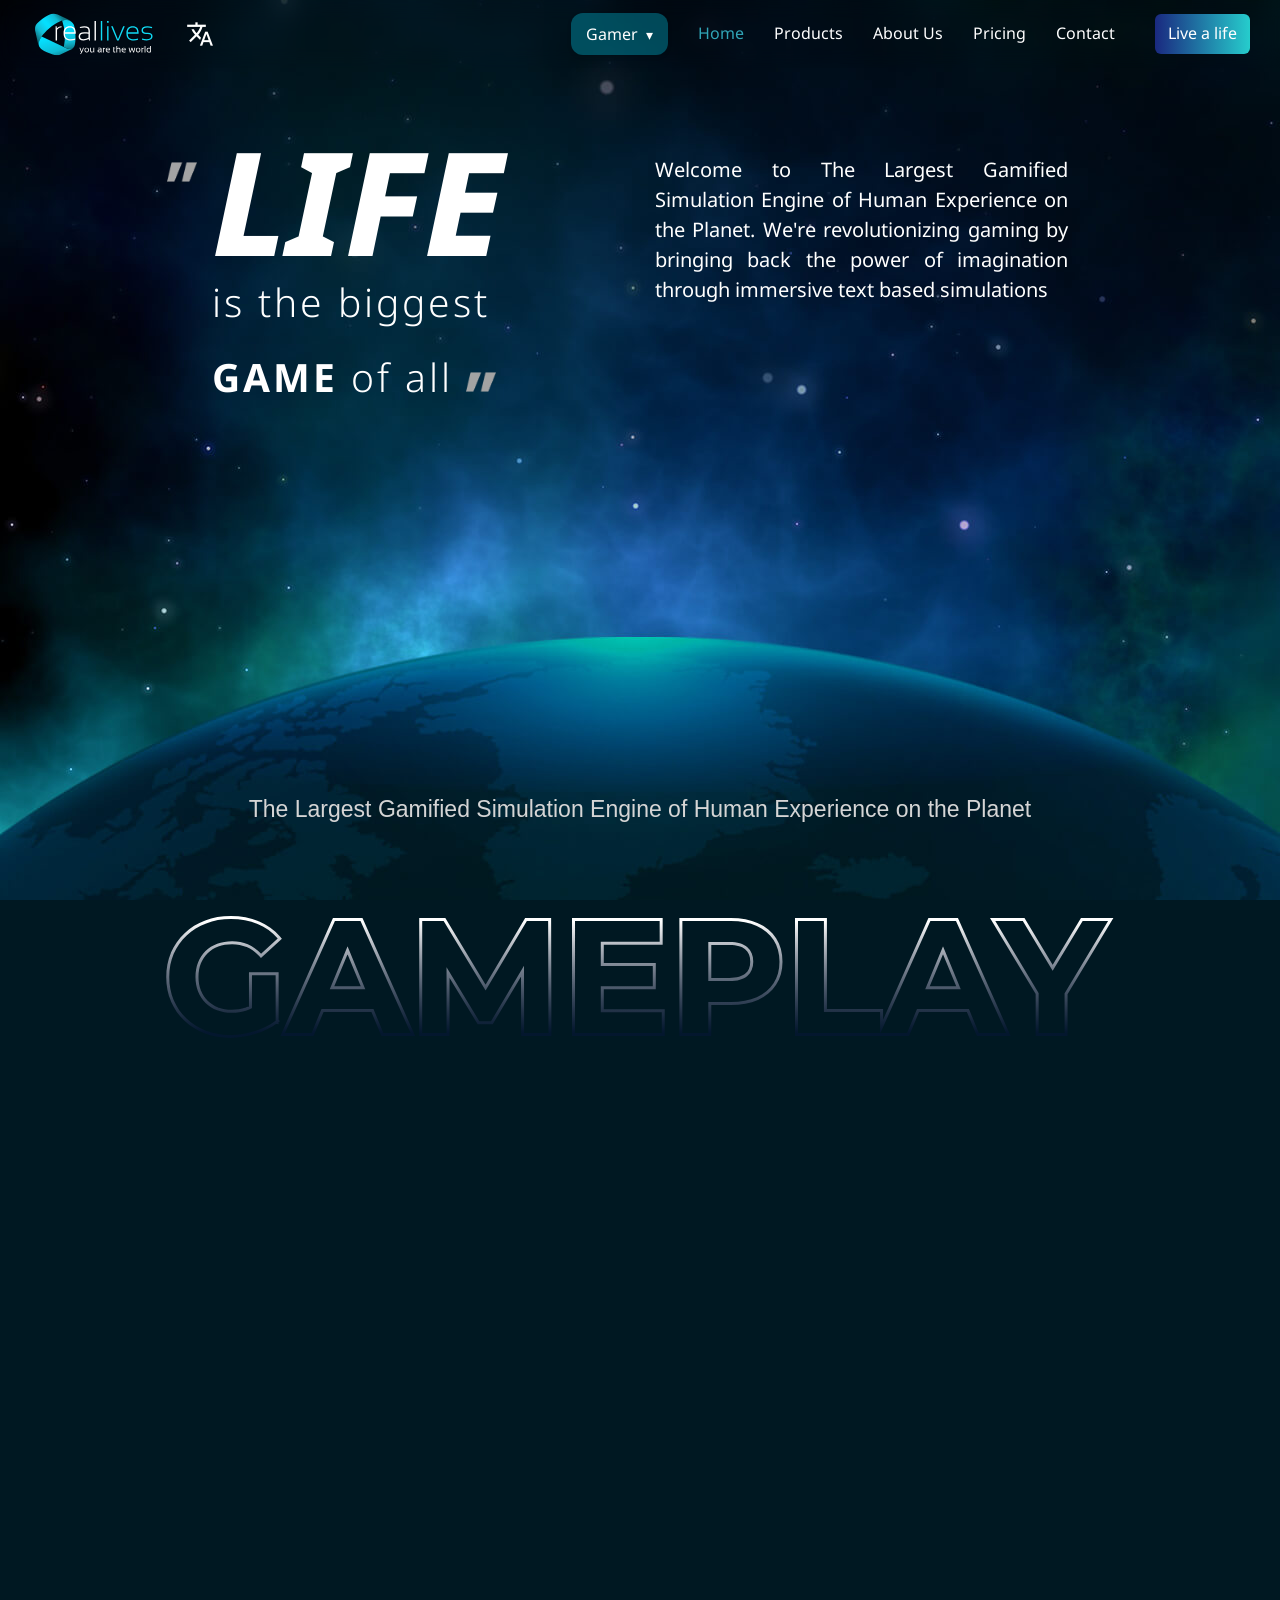
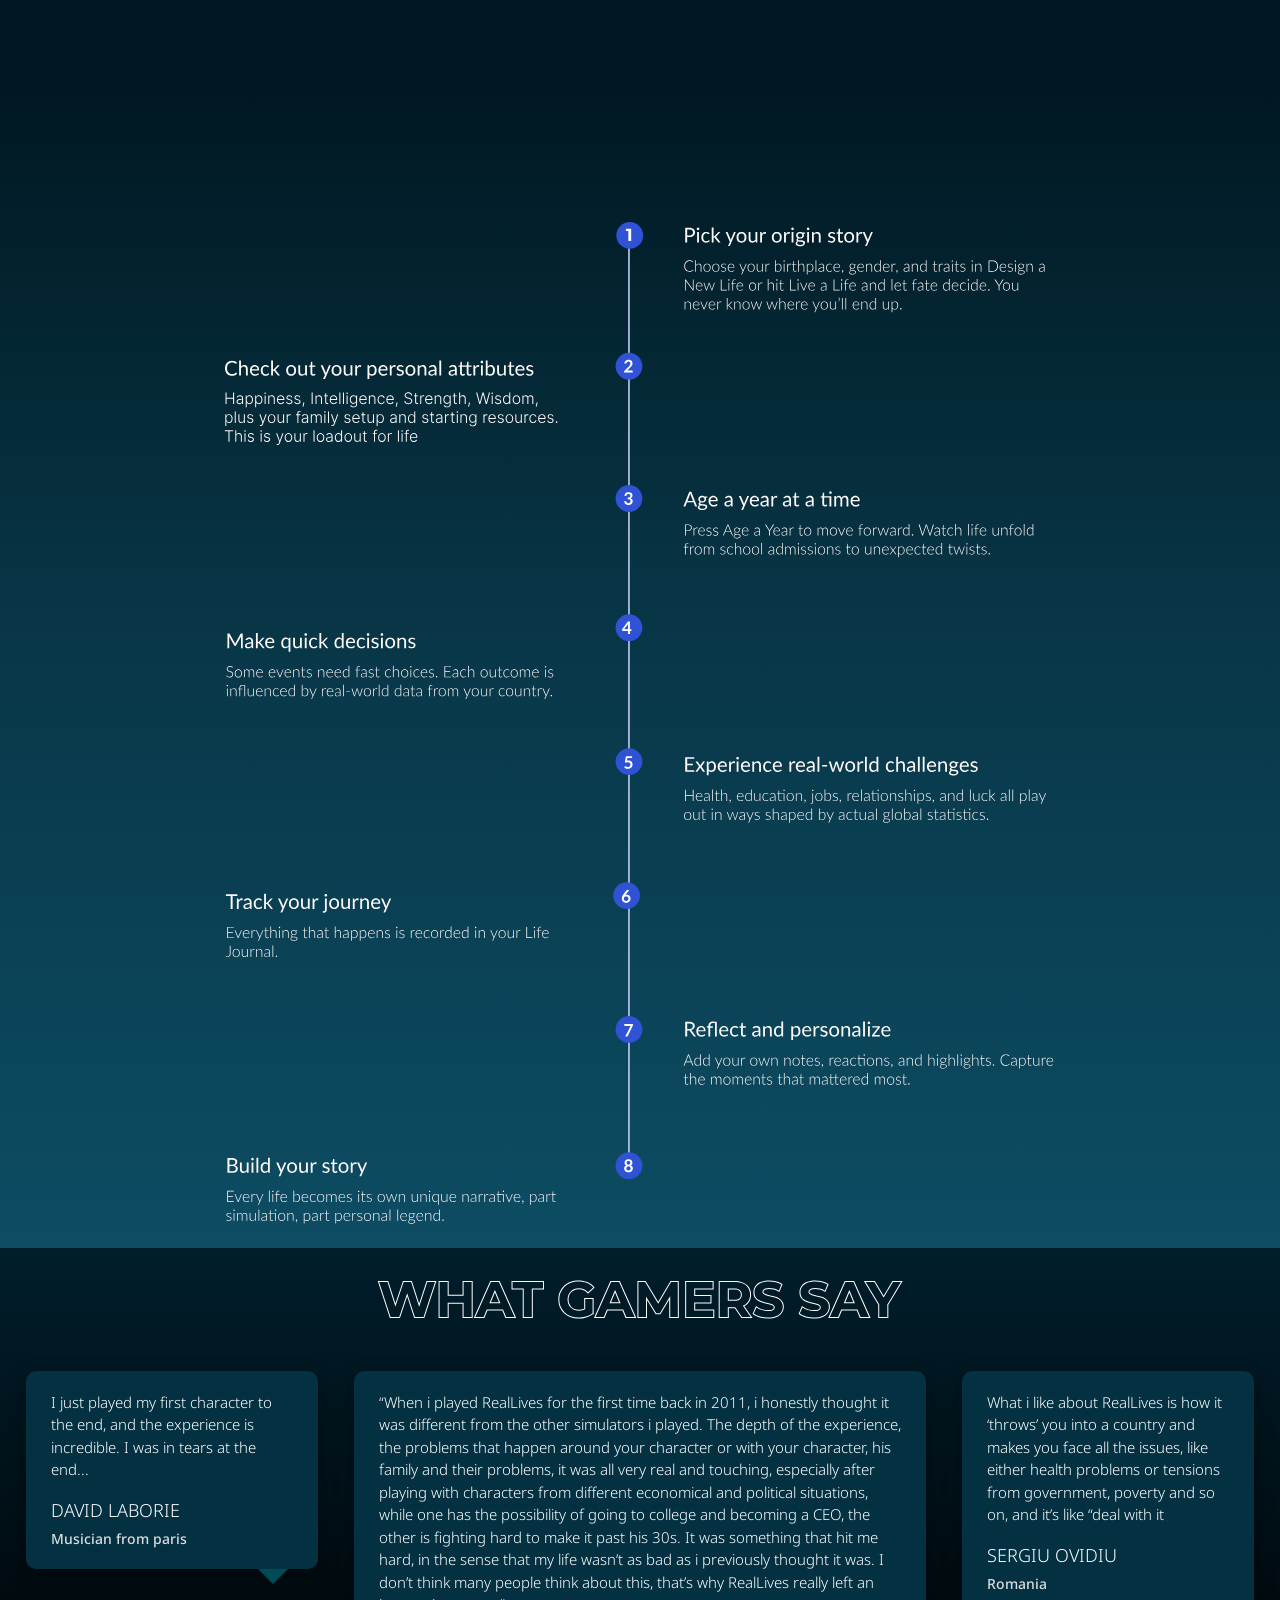
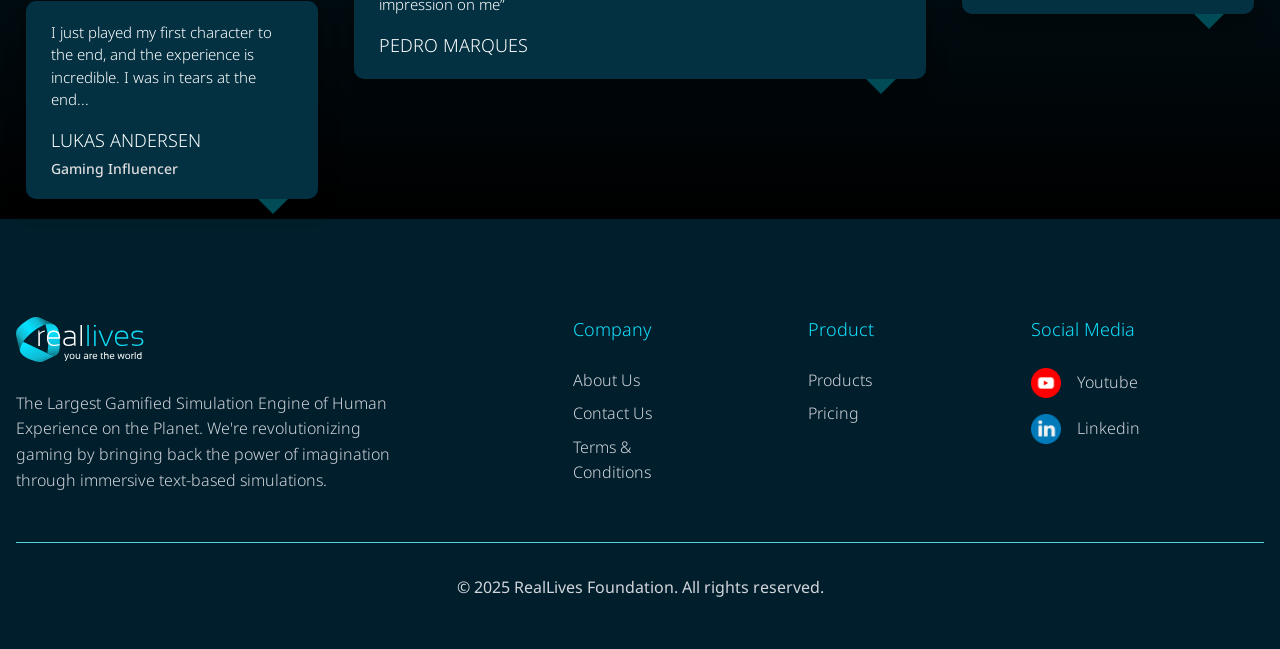
==== gamer.html @ f505df15 "first push" ====
<!DOCTYPE html>
<html lang="en">

<head>
	<!-- Google tag (gtag.js) -->
	<script async src="https://www.googletagmanager.com/gtag/js?id=AW-16856549656"></script>
	<script> window.dataLayer = window.dataLayer || []; function gtag() { dataLayer.push(arguments); } gtag('js', new Date()); gtag('config', 'AW-16856549656'); </script>

	<meta charset="UTF-8" />
	<meta name="viewport" content="width=device-width, initial-scale=1.0" />
	<title>RealLives Foundation</title>
	<meta name="description" content="Empowering Global Citizens Through Immersive Life Simulation" />
	<meta name="keywords"
		content="RealLives, life simulation, empathy, global citizenship, gamified learning, education technology, changemaker, AI, social impact, cultural awareness, simulation game, global diversity, student engagement, experiential learning, Real AI, RealBoard, Empathy Canvas, ChangeMaker Index" />
	<meta name="author" content="RealLives Foundation" />
	<meta property="og:title" content="RealLives Foundation - Empowering Global Citizens" />
	<meta property="og:description"
		content="Experience the largest gamified simulation engine of human experience. Foster empathy, global citizenship, and changemaking skills through immersive text-based simulations." />
	<meta property="og:image" content="https://reallivesworld.com/logo-image/reallives-white-logo.svg" />
	<meta property="og:url" content="https://reallivesworld.com/gamer.html" />
	<meta property="og:type" content="website" />
	<meta name="twitter:card" content="summary_large_image" />
	<meta name="twitter:title" content="RealLives Foundation - Empowering Global Citizens" />
	<meta name="twitter:description"
		content="Immersive life simulation for empathy, global citizenship, and changemaking." />
	<meta name="twitter:image" content="https://reallivesworld.com/logo-image/reallives-white-logo.svg" />

	<meta charset="UTF-8" />
	<meta name="viewport" content="width=device-width, initial-scale=1.0" />
	<title>RealLives Foundation</title>
	<meta name="description" content="Empowering Global Citizens Through Immersive Life Simulation" />
	<!-- <link rel="preconnect" href="https://fonts.googleapis.com" />
	<link rel="preconnect" href="https://fonts.gstatic.com" crossorigin /> -->
	<link href="https://fonts.googleapis.com/css2?family=Material+Symbols+Outlined" rel="stylesheet" />

	<!-- <link href="https://fonts.googleapis.com/css2?family=Inter:wght@300;400;500;600;700&display=swap"
		rel="stylesheet" /> -->

	<link rel="stylesheet" href="css/override.css" />
	<link rel="stylesheet" href="css/gamer-css.css" />

	<link rel="stylesheet" href="css/styles.css" />
	<link rel="icon" type="image/svg+xml" href="logo-image/logo.svg" />
	<meta name="theme-color" content="#066d7b">
</head>

<body style="transition: none !important" class="background-pricing">
	<!-- Header -->

	<header class="fixed-postion">
		<div class="container">
			<nav class="nav padding-header">
				<div class="lang-div">
					<a href="index.html" class="logo">
						<div class="logo-icon logo-icon-reallives">
							<img class="image-fit" src="logo-image/reallives-white-logo.svg" alt="" />
						</div>
					</a>
					<div class="language-switcher">
						<span id="langIcon" class="material-symbols-outlined cursor" title="Language"
							style="color: white;" translate="no">translate </span>
						<div id="customDropdown" class="dropdown hidden">
							<div data-value="en">English</div>
							<div data-value="ko">Korean</div>
							<div data-value="sw">Swedish</div>
							<div data-value="ja">Japanese</div>
							<div data-value="de">German</div>
							<div data-value="fr">French</div>
							<div data-value="hi">Hindi</div>
							<div data-value="mr">Marathi</div>
							<div data-value="ur">Urdu</div>
							<div data-value="fi">Finnish</div>
							<div data-value="zh-CN">Chinese (Simplified)</div>
							<div data-value="zh-TW">Chinese (Traditional)</div>
							<div data-value="es">Spanish</div>
							<div data-value="th">Thai</div>
							<div data-value="ms">Malay</div>
							<div data-value="id">Bahasa Indonesia</div>
							<div data-value="nl">Dutch</div>
							<div data-value="gsw">Swiss German</div>
							<div data-value="it">Italian</div>
						</div>
					</div>
				</div>
				<div id="google_translate_element" style="display:none;"></div>


				<div class="nav-links background-navelink-color">
					<div class="dropdown-wrapper">
						<button class="dropdown-button gamer-btn-color">Gamer</button>
						<div class="dropdown-menu">
							<a href="school-index.html" target="_blank">
								School
								<span class="material-symbols-outlined arrow-left" translate="no">
									arrow_outward
								</span>
							</a>
							<a href="university-index.html" target="_blank">
								University
								<span class="material-symbols-outlined arrow-left" translate="no">
									arrow_outward
								</span>
							</a>
							<a href="parent-index.html" target="_blank">
								Home Schoolers
								<span class="material-symbols-outlined arrow-left" translate="no">
									arrow_outward
								</span>
							</a>
						</div>
					</div>

					<a href="#gamer-home" class="nav-link active white-nagation-color">Home</a>

					<a href="#products" class="nav-link white-nagation-color">Products</a>


					<a href="#about-us-gamer" class="nav-link white-nagation-color">About Us</a>

					<a href="#pricing" class="nav-link white-nagation-color">Pricing</a>

					<a href="#contact-us" class="nav-link white-nagation-color">Contact</a>

					<a class="live-a-life-btn white-nagation-color" href="https://reallivesworld.com/login"
						target="_blank">
						Live a life
					</a>
				</div>

				<button class="mobile-menu-toggle" aria-label="Toggle menu">
					<span class="background-white"></span>
					<span class="background-white"></span>
					<span class="background-white"></span>
				</button>
			</nav>
		</div>
	</header>

	<!-- Lodder Section -->
	<div id="loader-overlay">
		<div class="loader"></div>
	</div>
	<div id="gamer">
		<!-- gamer screen  -->

		<div class="container-wrapper-rc gap-gamer tab-panel active" id="gamer-home">
			<div class="gamer-container-screen">
				<img class="gamer-image-width" src="image/background-gamer-image.jpg" alt="" />

				<div class="gamer-meddle-text">

					<div class="wrapper-gamer-text">
						<div class="text-gamer-title-box">

							<div class="two-box-text-container">

								<img class="bracetes-style absolute-cots-gamer" src="image/top-bracetes.png" alt="">

								<h1 class="life-text">LIFE</h1>

								<p class="mid-text-gamer">is the biggest</p>

								<p class="foot-text-style"><span class="game-text-style">GAME </span> of all
									<img class="bracetes-style" src="image/top-bracetes.png" alt="">
								</p>




							</div>


							<div class="two-box-text-container  ">

								<p class="data-gamer-top-text">Welcome to The Largest Gamified Simulation Engine of
									Human Experience on the Planet.
									We're revolutionizing gaming by bringing back the power of imagination through
									immersive text based simulations</p>

							</div>


							<!-- <img class="width-image" src="image/gamer-main-text.svg	" alt="" /> -->
						</div>

					</div>

					<p class="gamer-text-1">
						The Largest Gamified Simulation Engine of Human Experience on the
						Planet
					</p>
				</div>
			</div>

			<div class="gamer-gameplay-container">
				<div class="gameplay-text">
					<img src="image-add/GAMEPLAY.svg" alt="" />
				</div>

				<div class="embed-container-box gamer-top-padding">
					<div class="iframe-wrapper">
						<iframe class="iframe-width"
							src="https://demo.arcade.software/T3kOXgmqRKrPgCzTcKQF?embed&embed_mobile=tab&embed_desktop=inline&show_copy_link=true"
							frameborder="0"></iframe>
					</div>
				</div>

				<div class="text-image-data-container margin-top-1">
					<img src="image/gamer-timeline.svg" alt="" />
				</div>

				<div class="what-gamer-says-container">
					<div class="what-gamer-say-box flex-center">
						<img src="image-add/WHAT GAMERS SAY.svg" alt="" />
					</div>

					<div class="message-structure-container">
						<div class="gamer-left-box">
							<div class="review-box">
								<p>
									I just played my first character to the end, and the
									experience is incredible. I was in tears at the end...
								</p>

								<span class="span-name-title">
									<div class="review-author">David Laborie</div>

									<p>Musician from paris</p>
								</span>
							</div>

							<div class="review-box">
								<p>
									I just played my first character to the end, and the
									experience is incredible. I was in tears at the end...
								</p>

								<span class="span-name-title">
									<div class="review-author">Lukas andersen</div>

									<p>Gaming Influencer</p>
								</span>
							</div>
						</div>

						<div class="mid-gamer-box">
							<div class="review-box">
								<p>
									“When i played RealLives for the first time back in 2011, i
									honestly thought it was different from the other simulators i
									played. The depth of the experience, the problems that happen
									around your character or with your character, his family and
									their problems, it was all very real and touching, especially
									after playing with characters from different economical and
									political situations, while one has the possibility of going
									to college and becoming a CEO, the other is fighting hard to
									make it past his 30s. It was something that hit me hard, in
									the sense that my life wasn’t as bad as i previously thought
									it was. I don’t think many people think about this, that’s why
									RealLives really left an impression on me”
								</p>

								<span class="span-name-title">
									<div class="review-author">pedro marques</div>

									<!-- <p>Musician from paris</p> -->
								</span>
							</div>
						</div>

						<div class="gamer-right-box">
							<div class="review-box">
								<p>
									What i like about RealLives is how it ‘throws’ you into a
									country and makes you face all the issues, like either health
									problems or tensions from government, poverty and so on, and
									it’s like “deal with it
								</p>

								<span class="span-name-title">
									<div class="review-author">sergiu ovidiu</div>

									<p>Romania</p>
								</span>
							</div>
						</div>
					</div>
				</div>
			</div>
		</div>
		<!-- gamer screen  -->

		<!-- about us  -->
		<section id="about-us-gamer" class="hero-page background-color-transparent p-t-4 tab-panel">
			<div class="container">
				<div class="tabs">
					<button class="tab-btn active" data-group="group3" data-tab="tabE1" data-color="#F2D3BC">
						History
					</button>
					<button class="tab-btn" data-group="group3" data-tab="tabE2" data-color="#DCF6E0">
						The Team
					</button>
					<button class="tab-btn" data-group="group3" data-tab="tabE3" data-color="#DAEDF1">
						Global Support
					</button>
				</div>

				<div class="tab-content active" data-group="group3" id="tabE1">
					<div class="container-history-tab">
						<div class="history-first-container">
							<div class="image-card-reallives width-88">
								<img src="gamer-image/reallives-start-1.svg" alt="" />
							</div>
							<div class="image-card-reallives width-88">
								<img src="gamer-image/reallives-start-2.svg" alt="" />
							</div>
							<div class="image-card-reallives width-88">
								<img src="gamer-image/reallives-start-3.svg" alt="" />
							</div>
							<div class="image-card-reallives width-88">
								<img src="image/reallives-logo 1.svg" alt="" />
							</div>

							<div class="image-card-reallives width-88">
								<img src="image/rl-ai-logo.svg" alt="" />
							</div>
						</div>

						<div class="line-arrow-box">
							<div class="line-inner-box">
								<div class="arrow-box">
									<div class="line-arrow-2"></div>
								</div>

								<div class="arrow-box">
									<div class="line-arrow-2"></div>
								</div>

								<div class="arrow-box">
									<div class="line-arrow-2"></div>
								</div>


								<div class="arrow-box">
									<div class="line-arrow-2"></div>
								</div>

								<div class="arrow-box">
									<div class="line-arrow-2"></div>
								</div>
							</div>
						</div>

						<div class="history-second-container">

							<div class="card-realives-version">
								<p class="reallives-text-version color-gamer-2a">
									RealLives 2004
								</p>

								<p class="reallives-description-text color-gamer-2a">
									The first widely adopted version of RealLives that introduced
									players to a simulation of life across the globe. With a basic
									UI and limited data, this version laid the foundation for what
									would become a powerful learning tool on global diversity.
								</p>
							</div>

							<div class="card-realives-version">
								<p class="reallives-text-version color-gamer-2a">
									RealLives 2007
								</p>

								<p class="reallives-description-text color-gamer-2a">
									An improved interface and broader country database made this
									edition more immersive. RealLives 2007 added more life events,
									cultural depth, and socio-economic details, bringing users
									closer to the everyday realities of people worldwide.
								</p>
							</div>

							<div class="card-realives-version">
								<p class="reallives-text-version color-gamer-2a">
									RealLives 2014
								</p>

								<p class="reallives-description-text color-gamer-2a">
									With enhanced graphics and better event logic, this version
									offered a more detailed life simulation experience. It allowed
									users to make impactful life decisions and see the
									consequences unfold over time. This version continued as a
									standalone desktop application.
								</p>
							</div>

							<div class="card-realives-version">
								<p class="reallives-text-version color-gamer-2a">
									RealLives 2017
								</p>

								<p class="reallives-description-text color-gamer-2a">
									This cloud-based version of RealLives, released in October
									2017, brought the experience online. With a revamped interface
									and updated global data, it works seamlessly on all modern
									browsers and operating systems.
								</p>


							</div>

							<div class="card-realives-version">
								<p class="reallives-text-version color-gamer-2a">
									RealLives 2025
								</p>

								<p class="reallives-description-text color-gamer-2a">
									Powered by AI, this edition delivers personalized life paths, smarter event logic,
									and
									real-time global data. A modern interface, dynamic cultural scenarios, and adaptive
									learning tools make this the most immersive and insightful RealLives experience yet.
								</p>

								<span class="current-version"> Current Version </span>
							</div>
						</div>
					</div>
				</div>

				<div class="tab-content" data-group="group3" id="tabE2">
					<div class="reallives-inforamation-container">
						<div class="container-founder-reallives">
							<div class="image-title-fouder">
								<span class="inventor-container">
									<h1 class="color-white-gamer">Inventor</h1>
									<p class="color-white-gamer">Kathy and Bob Runyan</p>
								</span>

								<div class="inventor-image-box">
									<img class="width-image" src="image-add/bob-image.jpg" alt="" />
								</div>
							</div>

							<div class="descritpion-container-founder month-count-text-gamer">
								<p>
									Bob Runyan grew up in California's emerging Silicon Valley,
									where early exposure to technology sparked his lifelong
									curiosity. His travels through Mexico and Europe as a young
									soccer player deepened his passion for understanding diverse
									cultures and perspectives.
								</p>
								<p>
									After serving with the Peace Corps in the Seychelles
									Islands—where he taught math and computer science—Bob
									transitioned into computer programming in 1989. In 1996,
									inspired by technology's potential to build empathy, he
									conceived software that could simulate life experiences
									worldwide using real statistical data. This vision led him to
									found Educational Simulations Inc. and launch RealLives in
									2001.
								</p>
								<p>
									The partnership that would transform RealLives began when Bob
									met Dr. Parag Mankeeker through the Ashoka Foundation,
									recognizing his exceptional vision for the platform's global
									potential.
								</p>
							</div>
						</div>

						<div class="leader-container-section">
							<div class="descritpion-container-founder month-count-text-gamer">
								<p>
									Dr. Parag Mankeeker is a social technology entrepreneur whose
									journey spans medicine, public health, and anthropology. His
									multidisciplinary expertise has driven him to tackle complex
									social challenges, from developing innovative hospitals to
									managing disaster response systems.
								</p>
								<p>
									Parag's work has taken him to the frontlines of understanding
									global conflicts, including terrorism research in India and
									Afghanistan. His commitment to positive change has earned him
									recognition as both an Ashoka Fellow and Salzburg Seminar
									Fellow.
								</p>
								<p>
									Now leading RealLives' global expansion, Parag is transforming
									the platform into a powerful tool for building empathy and
									socio-emotional learning, advancing the shared dream of
									creating a more empathetic world.
								</p>
							</div>

							<div class="image-title-fouder">
								<span class="inventor-container">
									<h1 class="color-white-gamer">Leader</h1>
									<p class="color-white-gamer">Dr. Parag Mankeekar</p>
								</span>

								<div class="inventor-image-box">
									<img class="width-image" src="image-add/ceo-image.jpg" alt="" />
								</div>
							</div>
						</div>

						<div class="team-reallives-container">
							<h1 class="color-white-gamer">Working Team</h1>

							<div class="team-box-mian working-team-background-color">
								<div class="name-box-colume">
									<h3 class="name-user text-card-black-gamer">
										Parag Mankeekar
									</h3>
									<p class="name-profile month-count-text-gamer">Team Leader</p>
								</div>

								<div class="name-box-colume">
									<h3 class="name-user text-card-black-gamer">Ravi Gulhane</h3>
									<p class="name-profile month-count-text-gamer">CTO</p>
								</div>

								<div class="name-box-colume">
									<h3 class="name-user text-card-black-gamer">Ajit Ghanekar</h3>
									<p class="name-profile month-count-text-gamer">
										Chief Stasitician
									</p>
								</div>

								<div class="name-box-colume">
									<h3 class="name-user text-card-black-gamer">
										Amrapali Pathare
									</h3>
									<p class="name-profile month-count-text-gamer">
										Senior Frontend Developer
									</p>
								</div>

								<div class="name-box-colume">
									<h3 class="name-user text-card-black-gamer">
										Atharva Nijampurkar
									</h3>
									<p class="name-profile month-count-text-gamer">
										Senior Backend Developer
									</p>
								</div>

								<div class="name-box-colume">
									<h3 class="name-user text-card-black-gamer">Pankaj Sapkal</h3>
									<p class="name-profile month-count-text-gamer">
										Chief Strategist
									</p>
								</div>

								<div class="name-box-colume">
									<h3 class="name-user text-card-black-gamer">
										Vidya Mankeekar
									</h3>
									<p class="name-profile month-count-text-gamer">
										Account and HR
									</p>
								</div>

								<div class="name-box-colume">
									<h3 class="name-user text-card-black-gamer">
										Adarsh Vishwakarma
									</h3>
									<p class="name-profile month-count-text-gamer">
										Frontend Developer
									</p>
								</div>

								<div class="name-box-colume">
									<h3 class="name-user text-card-black-gamer">Viraj Kabbur</h3>
									<p class="name-profile month-count-text-gamer">
										Product Manager
									</p>
								</div>

								<div class="name-box-colume">
									<h3 class="name-user text-card-black-gamer">Janhavi Desai</h3>
									<p class="name-profile month-count-text-gamer">
										Translation Intern
									</p>
								</div>

								<div class="name-box-colume">
									<h3 class="name-user text-card-black-gamer">Sakshi Kulkarni</h3>
									<p class="name-profile month-count-text-gamer">
										Translation Intern
									</p>
								</div>

								<div class="name-box-colume">
									<h3 class="name-user text-card-black-gamer">Bhoomi Luniya</h3>
									<p class="name-profile month-count-text-gamer">
										AI Intern
									</p>
								</div>
							</div>
						</div>

						<div class="interant-team-member-container">
							<div class="inerant-description-container">
								<h1 class="text-title-inerant color-white-gamer">
									Itinerant Team Members
								</h1>

								<div class="descritpion-container-founder padding-top-0 month-count-text-gamer">
									<p>
										We extend our deepest gratitude to the many talented
										professionals from the Neeti team whose significant
										contributions helped bring this ambitious project to life.
										Their expertise and dedication laid crucial groundwork for
										RealLives' continued evolution.
									</p>

									<p>
										Over the past three years, more than 200 passionate interns
										from diverse backgrounds and disciplines have poured their
										energy into this labor of love. These remarkable
										individuals—spanning fields from technology and education to
										social sciences and design—have each left their mark on
										RealLives, contributing fresh perspectives, innovative
										solutions, and countless hours of dedicated work.
									</p>

									<p>
										We are profoundly grateful to the following organizations
										for their generous support in connecting us with exceptional
										talent. By providing outstanding interns who shared our
										vision for building empathy through technology, these
										institutions have become integral partners in our mission to
										create a more understanding world. Their commitment to
										fostering meaningful educational and professional
										experiences has directly contributed to RealLives' growth
										and impact.
									</p>

									<p>
										To every intern, mentor, and supporting organization—your
										contributions have not only advanced our platform but have
										also embodied the very spirit of global collaboration and
										cultural exchange that RealLives seeks to promote.
									</p>
								</div>
							</div>

							<div class="name-change-animation-box">
								<div class="name-box black-card-color color-white-gamer">
									<div class="slot slot-1 color-white-gamer">
										<p>Manisha Sathe</p>
										<p>Vivek Rishi</p>
										<p>Paresh Deshpande</p>
										<p>Nikhil Jain</p>
										<p>Purva Deshpande</p>
										<p>Sateesh Khomne</p>
										<p>Namita Pandya</p>
										<p>Abhijit Kuljkarni</p>
										<p>Aniruddha Bhide</p>
										<p>Chaitanya Joshi</p>
										<p>Tejas Chitale</p>
										<p>Pinaki Dixit</p>
										<p>Bob Runyan</p>
									</div>

									<!-- Slot 2 -->

									<div class="slot slot-2">
										<p>Omkar Chandrachud</p>
										<p>Makarand Vagaskar</p>
										<p>Dilip Kalantri</p>
										<p>Dr. Manasi Abhyankar</p>
										<p>Lukesh Bundele</p>
										<p>Yogini Barde</p>
										<p>Aditi Thombre</p>
										<p>Ramesh Garudkar</p>
										<p>Sarita Karde</p>
										<p>Anjani Pathak</p>
										<p>Jaganntah Shelar</p>
										<p>Sharvari Kulkarni</p>
									</div>
								</div>
							</div>
						</div>
					</div>
				</div>

				<div class="tab-content" data-group="group3" id="tabE3">
					<div class="container-main-global-suport">
						<div class="container-thanks-box">
							<h1 class="special-thanks-title color-white-gamer">
								Special Thanks
							</h1>

							<div class="special-thanks-container">
								<div class="colume-box-data special-thanks-backgroundcolor">
									<div class="image-thanks-box">
										<img class="width-image" src="global-support-image/thanks-ashoka-img.jpg"
											alt="" />
									</div>

									<p class="text-card-black-gamer">
										We thank Ashoka for fostering empathy and social innovation
										worldwide. Their recognition of Dr. Parag Mankeeker as an
										Ashoka Fellow validated our mission and connected us with a
										global network of changemakers who share our vision of
										building cross-cultural understanding through transformative
										education.
									</p>
								</div>

								<div class="colume-box-data special-thanks-backgroundcolor">
									<div class="image-thanks-box">
										<img class="width-image" src="global-support-image/bmgi-img.jpg" alt="" />
									</div>

									<p class="text-card-black-gamer">
										We thank BMGI Global for their strategic partnership and
										management consulting expertise across India and the Asia
										Pacific region. Their professional guidance has helped us
										navigate complex markets while staying true to our mission
										of creating meaningful educational impact through
										technology.
									</p>
								</div>

								<div class="colume-box-data special-thanks-backgroundcolor">
									<div class="image-thanks-box">
										<img class="width-image" src="global-support-image/impact-world-img.png"
											alt="" />
									</div>

									<p class="text-card-black-gamer">
										We are grateful to Ashoka Globalizer for accelerating our
										worldwide impact. Their specialized support in scaling
										social innovations has been instrumental in helping
										RealLives reach new communities globally, amplifying our
										ability to foster empathy and understanding in classrooms
										around the world.
									</p>
								</div>
							</div>
						</div>

						<div class="container-gratfull-reallives">
							<h1 class="special-thanks-title color-white-gamer">
								Always Grateful
							</h1>

							<div class="colume-gratefull-reallives">
								<div class="members-colume-box">
									<div class="image-thanks-box">
										<img class="width-image" src="global-support-image/Lee Hartwell-img.jpg"
											alt="" />
									</div>

									<div class="descritption-profile-box">
										<span>
											<h4 class="memebr-name-title color-white-gamer">
												Lee Hartwell
											</h4>
											<p class="country-title-text text-card-black-gamer">
												Arizona, USA
											</p>
										</span>

										<p class="member-descritption-text text-card-black-gamer">
											Nobel Laureate (2001), Nobel Prize in Physiology or
											Medicine
										</p>
									</div>
								</div>

								<div class="members-colume-box">
									<div class="image-thanks-box">
										<img class="width-image" src="global-support-image/David Gibson-img.jpg"
											alt="" />
									</div>

									<div class="descritption-profile-box">
										<span>
											<h4 class="memebr-name-title color-white-gamer">
												David Gibson
											</h4>
											<p class="country-title-text text-card-black-gamer">
												Perth, Australia
											</p>
										</span>

										<p class="member-descritption-text text-card-black-gamer">
											Director | Learning Futures | Curtin Learning and
											Teaching, Australia.
										</p>
									</div>
								</div>

								<div class="members-colume-box">
									<div class="image-thanks-box">
										<img class="width-image" src="global-support-image/Laura Giadorou-Koch-img.jpg"
											alt="" />
									</div>

									<div class="descritption-profile-box">
										<span>
											<h4 class="memebr-name-title color-white-gamer">
												Laura Giadorou-Koch
											</h4>
											<p class="country-title-text text-card-black-gamer">
												NY, USA
											</p>
										</span>

										<p class="member-descritption-text text-card-black-gamer">
											Practiced corporate law on Wall Street. System-level
											social entrepreneur and innovative educator & CEO
										</p>
									</div>
								</div>

								<div class="members-colume-box">
									<div class="image-thanks-box">
										<img class="width-image" src="global-support-image/Naresh Shahani-img.jpg"
											alt="" />
									</div>

									<div class="descritption-profile-box">
										<span>
											<h4 class="memebr-name-title color-white-gamer">
												Naresh Shahani
											</h4>
											<p class="country-title-text text-card-black-gamer">
												Mumbai, India
											</p>
										</span>

										<p class="member-descritption-text text-card-black-gamer">
											MD and Founder, BMGI India Business Coach Innovation and
											Organic Growth with Consulting Experience
										</p>
									</div>
								</div>

								<div class="members-colume-box">
									<div class="image-thanks-box">
										<img class="width-image" src="global-support-image/Abhay Nalawade-img.jpg"
											alt="" />
									</div>

									<div class="descritption-profile-box">
										<span>
											<h4 class="memebr-name-title color-white-gamer">
												Abhay Nalawade
											</h4>
											<p class="country-title-text text-card-black-gamer">
												Pune, India
											</p>
										</span>

										<p class="member-descritption-text text-card-black-gamer">
											Advisor for start-ups, technology companies, social
											organizations, Entrepreneur & Ex-MD/CEO of Thermax
										</p>
									</div>
								</div>

								<div class="members-colume-box">
									<div class="image-thanks-box">
										<img class="width-image" src="global-support-image/Milind Desai-img.jpg"
											alt="" />
									</div>

									<div class="descritption-profile-box">
										<span>
											<h4 class="memebr-name-title color-white-gamer">
												Milind Desai
											</h4>
											<p class="country-title-text text-card-black-gamer">
												Mumbai, India
											</p>
										</span>

										<p class="member-descritption-text text-card-black-gamer">
											Advisor, Trackball Consultancy Services Private Limited
										</p>
									</div>
								</div>
							</div>
						</div>

						<div class="team-reallives-container">
							<h1 class="text-center color-white-gamer">Thanks</h1>

							<div class="team-box-mian working-team-background-color">
								<div class="name-box-colume">
									<h3 class="name-user text-card-black-gamer">
										Natya Tatineni
									</h3>
									<p class="name-profile month-count-text-gamer">
										Bangalore, India
									</p>
								</div>

								<div class="name-box-colume">
									<h3 class="name-user text-card-black-gamer">Bob Runyan</h3>
									<p class="name-profile month-count-text-gamer">
										Chico, CA, USA
									</p>
								</div>

								<div class="name-box-colume">
									<h3 class="name-user text-card-black-gamer">
										Neelesh Kulkarni
									</h3>
									<p class="name-profile month-count-text-gamer">Pune, India</p>
								</div>

								<div class="name-box-colume">
									<h3 class="name-user text-card-black-gamer">
										Anil Paranjape
									</h3>
									<p class="name-profile month-count-text-gamer">Pune, India</p>
								</div>

								<div class="name-box-colume">
									<h3 class="name-user text-card-black-gamer">
										Hemant Karandikar
									</h3>
									<p class="name-profile month-count-text-gamer">Pune, India</p>
								</div>

								<div class="name-box-colume">
									<h3 class="name-user text-card-black-gamer">Milind Desai</h3>
									<p class="name-profile month-count-text-gamer">
										Mumbai, India
									</p>
								</div>

								<div class="name-box-colume">
									<h3 class="name-user text-card-black-gamer">
										Vibhas Chandrachood
									</h3>
									<p class="name-profile month-count-text-gamer">
										Lexington, KY, USA
									</p>
								</div>

								<div class="name-box-colume">
									<h3 class="name-user text-card-black-gamer">Hiren Bhat</h3>
									<p class="name-profile month-count-text-gamer">
										Detroit, MI, USA
									</p>
								</div>

								<div class="name-box-colume">
									<h3 class="name-user text-card-black-gamer">
										Parimal Tathawadekar
									</h3>
									<p class="name-profile month-count-text-gamer">
										Detroit, MI, USA
									</p>
								</div>

								<div class="name-box-colume">
									<h3 class="name-user text-card-black-gamer">Daniel Truran</h3>
									<p class="name-profile month-count-text-gamer">
										Madrid, Spain
									</p>
								</div>
							</div>
						</div>
					</div>
				</div>
			</div>
		</section>

		<!-- about us  -->

		<!-- pricing  section -->
		<section id="pricing" class="hero-page background-color-transparent tab-panel padding-top-override-class">
			<div class="container">
				<div class="container-reallives-pricing">

					<div class="wraper-container-pricing-colume">

						<div class="pricing-head-top">
							<span class="head-info-container">
								<p class="reallives-licenses-text color-card-pricing">
									RealLives Licenses
								</p>
								<!-- <div class="icon-info-box">
									<span class="material-symbols-outlined color-card-pricing">
										info
									</span>
								</div> -->
							</span>

							<!-- <div class="number-of-student-container">
								<div class="inner-number-title-box">
									<p class="country-title-text">Number of Students</p>
									<span class="input-button">300</span>

									<div class="select-the-student-box">
										<p class="License-text">0 - 300</p>
										<p class="License-text">301 - 600</p>
										<p class="License-text">601 - 1100</p>
									</div>
								</div>

								<div class="inner-number-title-box">
									<p class="country-title-text">Time Period</p>
									<span class="input-button">3 Months</span>

									<div class="select-the-student-box">
										<p class="License-text">1 Month</p>
										<p class="License-text">3 Months</p>
										<p class="License-text">6 Months</p>
										<p class="License-text">12 Months</p>
									</div>
								</div>
							</div> -->
						</div>

						<div class="wrapper-pricing-gamer">
							<!-- <div class="reallive-licence-work-box"></div> -->

							<div class="wrapper-pricing-content wrapper-inlcuded-and-product">
								<div class="price-card-box border-none background-gamer-card black-card-color">
									<div class="top-header-price gap-0 border-bottom-white">
										<h3 class="text-licences-class color-card-pricing">
											Wanderer
										</h3>

										<span class="doller-wapper-box">
											<h5 class="doller-price-text color-card-pricing">
												$7.99
											</h5>

											<p class="month-count-text month-count-text-gamer">
												/1 Year Validity
											</p>
										</span>

										<!-- <span>
											<p class="student-count-text">300 Students</p>
										</span> -->
									</div>

									<div class="bottom-data-text">
										<div class="price-data-text-lebel">
											<span class="student-count-and-lives">
												<!-- <p class="month-count-text-gamer">Upto 300 students</p> -->
												<!-- <p class="month-count-text-gamer">
													Upto 3 lives per student
												</p> -->
											</span>

											<span class="flex-style">
												<h4 class="total-life-text color-card-pricing">
													Max Lives : 50
												</h4>

												<!-- <div class="icon-info-box">
													<span
														class="material-symbols-outlined color-card-pricing"
													>
														info
													</span>
												</div> -->
											</span>
										</div>

										<div class="wrapper-button">
											<a class="no-text-decoration"
												href="https://reallivesworld.com/register-gamer" target="_blank">
												<button
													class="get-started-btn-background black-card-color color-card-pricing">
													Get Started
													<span class="material-symbols-outlined" translate="no">
														arrow_forward
													</span>
												</button>
											</a>
										</div>
									</div>
								</div>

								<div class="price-card-box background-gamer-card border-none black-card-color">
									<div class="top-header-price gap-0 border-bottom-white">
										<h3 class="text-licences-class color-card-pricing">
											Explore
										</h3>

										<span class="flex-center-colume">
											<div class="inner-price-head">
												<h5 class="doller-price-text color-card-pricing">
													$9.99
												</h5>

												<p class="month-count-text month-count-text-gamer">
													/ 1 Year Validity
												</p>
											</div>

											<!-- <span class="container-line-box">
												2400$

												<div class="line-border"></div>
											</span> -->
										</span>

										<span>
											<!-- <p class="student-count-text">300 Students</p> -->
										</span>
									</div>

									<div class="bottom-data-text">
										<div class="price-data-text-lebel">
											<span class="student-count-and-lives">
												<!-- <p class="month-count-text-gamer">Upto 300 students</p> -->
												<!-- <p class="month-count-text-gamer">
													Upto 6 lives per student
												</p> -->
											</span>
											<span class="flex-style">
												<h4 class="total-life-text color-card-pricing">
													Max Lives : 100
												</h4>

												<!-- <div class="icon-info-box">
													<span
														class="material-symbols-outlined color-card-pricing"
													>
														info
													</span>
												</div> -->
											</span>
										</div>

										<div class="wrapper-button">
											<a class="no-text-decoration"
												href="https://reallivesworld.com/register-gamer" target="_blank">
												<button
													class="get-started-btn-background black-card-color color-card-pricing">
													Get Started
													<span class="material-symbols-outlined" translate="no">
														arrow_forward
													</span>
												</button>
											</a>
										</div>
									</div>
								</div>

								<div class="price-card-box card-linear-background border-none">
									<div class="top-header-price gap-0">
										<h3 class="text-licences-class color-card-pricing">
											Voyager
										</h3>

										<span class="flex-center-colume">
											<div class="inner-price-head">
												<h5 class="doller-price-text color-card-pricing">
													$12.99
												</h5>

												<p class="month-count-text month-count-text-gamer">
													/2 Year Validity
												</p>
											</div>

											<!-- <span class="container-line-box">
												2400$

												<div class="line-border"></div>
											</span> -->
										</span>

										<span>
											<!-- <p class="student-count-text">300 Students</p> -->
										</span>
									</div>

									<div class="bottom-data-text">
										<div class="price-data-text-lebel">
											<span class="student-count-and-lives">
												<!-- <p class="month-count-text-gamer">Upto 300 students</p> -->
												<!-- <p class="month-count-text-gamer">
													Upto 6 lives per student
												</p> -->
											</span>
											<span class="flex-style">
												<h4 class="total-life-text color-card-pricing">
													Max Lives : 200
												</h4>

												<!-- <div class="icon-info-box">
													<span
														class="material-symbols-outlined color-card-pricing"
													>
														info
													</span>
												</div> -->
											</span>
										</div>

										<div class="wrapper-button">
											<a class="no-text-decoration"
												href="https://reallivesworld.com/register-gamer" target="_blank">
												<button class="get-started-btn-background">
													Get Started
													<span class="material-symbols-outlined" translate="no">
														arrow_forward
													</span>
												</button>
											</a>
										</div>
									</div>
								</div>

								<div class="price-card-box card-linear-background border-none">
									<div class="top-header-price gap-0">
										<h3 class="text-licences-class color-card-pricing">
											Trailblazer
										</h3>

										<span class="flex-center-colume">
											<div class="inner-price-head">
												<h5 class="doller-price-text color-card-pricing">
													$19.99
												</h5>

												<p class="month-count-text month-count-text-gamer">
													/3 Year Validity
												</p>
											</div>

											<!-- <span class="container-line-box">
												2400$

												<div class="line-border"></div>
											</span> -->
										</span>

										<span>
											<!-- <p class="student-count-text">300 Students</p> -->
										</span>
									</div>

									<div class="bottom-data-text">
										<div class="price-data-text-lebel">
											<span class="student-count-and-lives">
												<!-- <p class="month-count-text-gamer">Upto 300 students</p> -->
												<!-- <p class="month-count-text-gamer">
													Upto 6 lives per student
												</p> -->
											</span>
											<span class="flex-style">
												<h4 class="total-life-text color-card-pricing">
													Max Lives : 1000
												</h4>

												<!-- <div class="icon-info-box">
													<span
														class="material-symbols-outlined color-card-pricing"
													>
														info
													</span>
												</div> -->
											</span>
										</div>

										<div class="wrapper-button">
											<a class="no-text-decoration"
												href="https://reallivesworld.com/register-gamer" target="_blank">
												<button class="get-started-btn-background">
													Get Started
													<span class="material-symbols-outlined" translate="no">
														arrow_forward
													</span>
												</button>
											</a>
										</div>
									</div>
								</div>

								<!-- <div class="price-card-box card-linear-background border-none">
									<div class="top-header-price">
										<span class="flex-center-colume">
											<div class="inner-price-head">
												<h5 class="doller-price-text color-card-pricing">
													1200$
												</h5>

												<p class="month-count-text month-count-text-gamer">
													/6 mo
												</p>
											</div>

											<span class="container-line-box">
												2400$

												<div class="line-border"></div>
											</span>
										</span>

										<span>
											<p class="student-count-text">300 Students</p>
										</span>
									</div>

									<div class="bottom-data-text">
										<div class="price-data-text-lebel">
											<span class="student-count-and-lives">
												<p class="month-count-text-gamer">Upto 300 students</p>
												<p class="month-count-text-gamer">
													Upto 6 lives per student
												</p>
											</span>
											<span class="flex-style">
												<h4 class="total-life-text color-card-pricing">
													Total 900 life credits
												</h4>

												<div class="icon-info-box">
													<span
														class="material-symbols-outlined color-card-pricing"
													>
														info
													</span>
												</div>
											</span>
										</div>

										<div class="wrapper-button">
											<button class="get-started-btn-background">
												Get Started
												<span class="material-symbols-outlined">
													arrow_forward
												</span>
											</button>
										</div>
									</div>
								</div> -->

								<!-- <div class="price-card-box black-card-color">
									<div class="top-header-price">
										<span class="doller-wapper-box">
											<h5 class="doller-price-text text-card-black-gamer">
												1200$
											</h5>

											<p class="month-count-text month-count-text-gamer">
												/6 mo
											</p>
										</span>

										<span>
											<p class="student-count-text">300 Students</p>
										</span>
									</div>

									<div class="bottom-data-text">
										<div class="price-data-text-lebel">
											<span class="student-count-and-lives">
												<p class="card-title-text-gamer">Upto 300 students</p>
												<p class="card-title-text-gamer">
													Upto 6 lives per student
												</p>
											</span>

											<h4 class="total-life-text month-count-text-gamer">
												Total 1800 life credits
											</h4>
										</div>

										<div class="wrapper-button">
											<button
												class="get-started-btn color-card-pricing get-started-gamer"
											>
												Get Started
												<span
													class="material-symbols-outlined color-card-pricing"
												>
													arrow_forward
												</span>
											</button>
										</div>
									</div>
								</div> -->

								<div class="wrapper-message-container">
									<div class="message-card">
										<p>You Save 600$ with this plan</p>
									</div>
								</div>
							</div>
						</div>


					</div>

					<div class="wrapper-inlcuded-and-product gap-0 ">

						<div class="what-included-container flex-center-colume">
							<h3 class="color-white-gamer-text ">What’s Included?</h3>

							<p class="description-included-text color-white-gamer-text ">
								All plans include the same core features No hidden costs.
								Complete transparency
							</p>
						</div>

						<div class="products-grid product-grid-colume margin-top">
							<div class="product-card fade-in product-padding card-grid-class color-background-card-222222"
								style="animation-delay: 0.2s; animation-fill-mode: forwards; transform: translateY(0px) scale(1);">
								<div class="product-icon width-flex-class">
									<img src="logo-image/real-r-logo.svg" alt="">


								</div>
								<h3 class="product-title text-center color-white-gamer-text ">RealLives Simulation</h3>
								<p class="product-description text-center color-white-gamer-text ">
									Experience life from birth to death in different countries and
									circumstances. Make decisions that shape your virtual life while
									learning about global inequalities and cultural differences.
								</p>
								<div class="product-features flex-center-colume product-features">
									<span
										class="feature-tag color-white-gamer-text redirect-background-color-card ">Life
										Simulation</span>
									<span
										class="feature-tag color-white-gamer-text redirect-background-color-card  ">Cultural
										Awareness</span>
								</div>
								<a href="#products" data-tab="tab1"
									class="product-link width-flex-class hover-product color-white-gamer-text ">
									Learn More
									<svg width="16" height="16" fill="currentColor" viewBox="0 0 16 16">
										<path
											d="M8 0a8 8 0 1 1 0 16A8 8 0 0 1 8 0zM4.5 7.5a.5.5 0 0 0 0 1h5.793l-2.147 2.146a.5.5 0 0 0 .708.708l3-3a.5.5 0 0 0 0-.708l-3-3a.5.5 0 1 0-.708.708L10.293 7.5H4.5z">
										</path>
									</svg>
								</a>
							</div>

							<div class="product-card fade-in product-padding card-grid-class card-2::before color-background-card-222222"
								style="animation-delay: 0.2s; animation-fill-mode: forwards; transform: translateY(0px) scale(1);">
								<div class="product-icon width-flex-class">
									<img src="logo-image/empathy-logo.svg" alt="">
								</div>
								<h3 class="product-title text-center color-white-gamer-text">Empathy Canvas</h3>
								<p class="product-description text-center color-white-gamer-text">
									A structured reflection framework that helps students process
									their RealLives experiences and develop deeper empathy through
									guided self-reflection and peer discussion.
								</p>
								<div class="product-features flex-center-colume product-features">
									<span
										class="feature-tag color-white-gamer-text redirect-background-color-card ">Reflection
										Tool</span>
									<span
										class="feature-tag color-white-gamer-text redirect-background-color-card ">Empathy
										Building</span>
								</div>
								<a href="#products" data-tab="tab2"
									class="product-link width-flex-class hover-product color-white-gamer-text">
									Learn More
									<svg width="16" height="16" fill="currentColor" viewBox="0 0 16 16">
										<path
											d="M8 0a8 8 0 1 1 0 16A8 8 0 0 1 8 0zM4.5 7.5a.5.5 0 0 0 0 1h5.793l-2.147 2.146a.5.5 0 0 0 .708.708l3-3a.5.5 0 0 0 0-.708l-3-3a.5.5 0 1 0-.708.708L10.293 7.5H4.5z">
										</path>
									</svg>
								</a>
							</div>

							<div class="product-card fade-in product-padding card-grid-class color-background-card-222222"
								style="animation-delay: 0.2s; animation-fill-mode: forwards; transform: translateY(0px) scale(1);">
								<div class="product-icon width-flex-class">
									<img src="logo-image/realboard-logo.svg" alt="">


								</div>
								<h3 class="product-title text-center color-white-gamer-text">RealBoard</h3>
								<p class="product-description text-center color-white-gamer-text">
									A safe, private social platform where students can share their
									RealLives experiences, engage in meaningful discussions, and
									learn from diverse perspectives in a moderated environment.
								</p>
								<div class="product-features flex-center-colume product-features">
									<span
										class="feature-tag color-white-gamer-text redirect-background-color-card">Social
										Platform</span>
									<span class="feature-tag color-white-gamer-text redirect-background-color-card">Peer
										Learning</span>
								</div>
								<a href="#products" data-tab="tab3"
									class="product-link width-flex-class hover-product color-white-gamer-text">
									Learn More
									<svg width="16" height="16" fill="currentColor" viewBox="0 0 16 16">
										<path
											d="M8 0a8 8 0 1 1 0 16A8 8 0 0 1 8 0zM4.5 7.5a.5.5 0 0 0 0 1h5.793l-2.147 2.146a.5.5 0 0 0 .708.708l3-3a.5.5 0 0 0 0-.708l-3-3a.5.5 0 1 0-.708.708L10.293 7.5H4.5z">
										</path>
									</svg>
								</a>
							</div>

							<div class="product-card fade-in product-padding card-grid-class color-background-card-222222 "
								style="animation-delay: 0.2s; animation-fill-mode: forwards;">
								<div class="product-icon width-flex-class">
									<img src="logo-image/changemaker-logo.svg" alt="">


								</div>
								<h3 class="product-title text-center color-white-gamer-text ">ChangeMaker Index</h3>
								<p class="product-description text-center color-white-gamer-text ">
									Revolutionary assessment tool that measures 18 global
									competencies through gameplay decisions rather than
									self-reporting, providing authentic insights into student
									development.
								</p>
								<div class="product-features flex-center-colume product-features">
									<span
										class="feature-tag color-white-gamer-text redirect-background-color-card">Assessment
										Tool</span>
									<span class="feature-tag color-white-gamer-text redirect-background-color-card">18
										Competencies</span>
								</div>
								<a href="#products" data-tab="tab4"
									class="product-link width-flex-class hover-product color-white-gamer-text ">
									Learn More
									<svg width="16" height="16" fill="currentColor" viewBox="0 0 16 16">
										<path
											d="M8 0a8 8 0 1 1 0 16A8 8 0 0 1 8 0zM4.5 7.5a.5.5 0 0 0 0 1h5.793l-2.147 2.146a.5.5 0 0 0 .708.708l3-3a.5.5 0 0 0 0-.708l-3-3a.5.5 0 1 0-.708.708L10.293 7.5H4.5z">
										</path>
									</svg>
								</a>
							</div>
						</div>



					</div>
				</div>
			</div>

			<div class="show-tool-info" style="display: none">
				<p>
					Based on your requirements, we recommend the most suitable license
					plan, plus show an alternative option for comparison. All features
					remain the same across plans - only student capacity and life credits
					differ
				</p>
			</div>
		</section>

		<!-- pricing-section  -->


		<!-- product section  -->

		<section id="products" class="background-color-transparent overflow-hidden padding-hero-top tab-panel">
			<div class="container-override">
				<div class="product-section-container">
					<div class="video-section-container">
						<div class="tabs">
							<button class="tab-btn active" data-group="group1" data-tab="tab1" data-color="#D2F0F5">
								RealLives Sim
							</button>
							<button class="tab-btn" data-group="group1" data-tab="tab2" data-color="#FBE7BD">
								RL ChangeMaker Index
							</button>
							<button class="tab-btn" data-group="group1" data-tab="tab3" data-color="#DAC7EB">
								Empathy Canvas
							</button>
							<button class="tab-btn" data-group="group1" data-tab="tab4" data-color="#A3D0F0">
								RealBoard
							</button>
							<button class="tab-btn" data-group="group1" data-tab="tab5" data-color="#ACE8F1">
								Real AI
							</button>
						</div>

						<div class="tab-content tab-content-override active" data-group="group1" id="tab1">
							<div class="container-tab-video-section">
								<div class="wrapper-video-padding padding-top-0">
									<section class="hero background-color-transparent padding-top-0">
										<!-- add background image  -->

										<div class="hero-background">
											<video id="heroVideo" class="width-100" src="video/RL STEM DARK.mp4"
												autoplay muted loop playsinline></video>

											<div class="video-footer-button">
												<div class="button-number active"
													onclick="changeVideo('video/RL STEM DARK.mp4', this)">
													1
												</div>

												<div class="button-number"
													onclick="changeVideo('video/RL 21ST CENTURY SKILLS DARK.mp4', this)">
													2
												</div>
											</div>
										</div>

										<!-- add background image  -->
									</section>
								</div>

								<div class="reallives-data-container">
									<div class="reallives-info-data-label padding-add-tab-content">
										<div class="left-matter-reallives">
											<h1 class="white-nagation-color">Why RealLives matters?</h1>

											<div class="left-paragraph-container white-nagation-color">
												<p>
													Using real-world demographic and economic data, the
													simulation places students in authentic scenarios
													where they make decisions about school, work, family,
													health, and more. Every choice leads to realistic
													consequences, shaped by global inequality, access, and
													opportunity.
												</p>

												<p>
													RealLives isn’t just a game—it’s a window into the
													lived experience of people across the globe. Whether
													you’re born into a wealthy family in Sweden or a
													struggling household in rural India, the simulation
													challenges you to navigate life based on real-world
													constraints and possibilities.
												</p>
											</div>
										</div>

										<div class="right-reallives-image">
											<img src="image-add/reallives-world-img.svg" alt="" />
										</div>

									</div>

								</div>

								<div class="wrapper-footer-container">

									<div class="wrapper-footer-padding padding-add-tab-content">

										<div class="footer-empathy-experience color-background-card-222222 ">


											<div class="overlap-data-container">
												<h1 class="foster-text-style white-nagation-color">
													Foster Empathy Through Experience
												</h1>

												<p class="foster-description-text white-nagation-color">
													By making choices and living consequences, students
													organically develop empathy. They begin to ask: What
													would I do in this situation? What opportunities would
													I miss or gain just by being born elsewhere?
												</p>
											</div>
										</div>
									</div>

									<div class="embed-html-container padding-add-tab-content padding-top-0">
										<h2 class="experience-reallives-text white-nagation-color">
											Experience RealLives
										</h2>

										<div class="embed-container-box">
											<div class="iframe-wrapper">
												<iframe class="iframe-width"
													src="https://demo.arcade.software/T3kOXgmqRKrPgCzTcKQF?embed&amp;embed_mobile=tab&amp;embed_desktop=inline&amp;show_copy_link=true"
													frameborder="0"></iframe>
											</div>

											<!-- <iframe
												class="iframe-width"
												src=""
												frameborder="0"
											></iframe> -->
										</div>
									</div>

									<div class="reallives-world-data">
										<p class="reallives-driven-text white-nagation-color">
											RealLives is driven by real world data
										</p>

										<div class="logo-realives-driven">
											<div class="logo-driven">
												<img src="logo-image/united nations.svg" alt="" />
											</div>

											<div class="logo-driven">
												<img src="logo-image/world bank group.svg" alt="" />
											</div>
											<div class="logo-driven">
												<img src="logo-image/lonely planet.svg" alt="" />
											</div>
											<div class="logo-driven">
												<img src="logo-image/birds logo.svg" alt="" />
											</div>
										</div>
									</div>
								</div>

								<div
									class="grid-learning-outcome padding-add-tab-content margin-top background-transparent ">
									<div class="left-matter-reallives override-padding-larning ">
										<h1 class="color-white-gamer-text">Learning Outcomes</h1>

										<div class="left-paragraph-container">
											<div class="check-description-container">
												<div class="check-box">
													<h3 class="color-white-gamer-text">1</h3>
												</div>

												<div class="wrapper-text-outcomes">
													<p class="outcome-title-text color-white-gamer-text">
														Understand how identity and context shape lives
													</p>
													<p class="outcome-title-description color-white-gamer-text">
														Examine the influence of geography, gender, and
														socio-economic status on opportunities, challenges,
														and life paths.
													</p>
												</div>
											</div>

											<div class="check-description-container">
												<div class="check-box">
													<h3 class="color-white-gamer-text">2</h3>
												</div>

												<div class="wrapper-text-outcomes">
													<p class="outcome-title-text color-white-gamer-text">
														Experience global development through simulation
													</p>
													<p class="outcome-title-description color-white-gamer-text">
														Connect real-world indicators of health, education,
														and income to personal life journeys.
													</p>
												</div>
											</div>

											<div class="check-description-container">
												<div class="check-box">
													<h3 class="color-white-gamer-text">3</h3>
												</div>

												<div class="wrapper-text-outcomes">
													<p class="outcome-title-text color-white-gamer-text">
														Develop critical skills for navigating complexity
													</p>
													<p class="outcome-title-description color-white-gamer-text">
														Strengthen decision-making, reflection, and systems
														thinking in response to real-world challenges.
													</p>
												</div>
											</div>

											<div class="check-description-container">
												<div class="check-box">
													<h3 class="color-white-gamer-text">4</h3>
												</div>

												<div class="wrapper-text-outcomes">
													<p class="outcome-title-text color-white-gamer-text">
														Engage with global challenges and the SDGs
													</p>
													<p class="outcome-title-description color-white-gamer-text">
														Explore how everyday choices relate to issues such
														as poverty, inequality, climate, and health.
													</p>
												</div>
											</div>

											<div class="check-description-container">
												<div class="check-box">
													<h3 class="color-white-gamer-text">5</h3>
												</div>

												<div class="wrapper-text-outcomes">
													<p class="outcome-title-text color-white-gamer-text">
														Foster empathy, resilience, and global citizenship
													</p>
													<p class="outcome-title-description color-white-gamer-text">
														Build awareness of diverse perspectives, reflect on
														equity and resilience, and embrace interdependence.
													</p>
												</div>
											</div>
										</div>
									</div>

									<div class="goal-image">
										<img class="" src="image/larning-outcome-image.svg" alt="" />
									</div>
								</div>
							</div>
						</div>

						<div class="tab-content tab-content-override" data-group="group1" id="tab2">
							<div class="container-wrapper-rc">
								<div class="wrapper-real-change-maker padding-add-tab-content">
									<div class="realchange-maker-container">
										<div class="realchangemaker-image">
											<img src="image/real-change-maker.svg" alt="" />
										</div>

										<div class="realchangemaker-data">
											<h3 class="rcmi-title-text ">RCMI</h3>

											<p class="rcmi-description-text">
												The RealLives ChangeMaker Index (RCMI) measures how you
												respond to real-life challenges in the
												simulation—revealing your strengths in 18 key skills
												like empathy, leadership, and problem-solving.
											</p>

											<div class="rcmi-future-wrapper">
												<div class="icon-data-row-box">
													<div class="icon-row-label">
														<span class="material-symbols-outlined " translate="no">
															near_me
														</span>
													</div>

													<p>No quizzes, just your actions</p>
												</div>

												<div class="icon-data-row-box">
													<div class="icon-row-label">
														<span class="material-symbols-outlined" translate="no">
															account_box
														</span>
													</div>

													<p>
														Personalized profile of your changemaker strengths
													</p>
												</div>

												<div class="icon-data-row-box">
													<div class="icon-row-label">
														<span class="material-symbols-outlined" translate="no">
															flight_takeoff
														</span>
													</div>

													<p>Future-ready skills for real-world impact</p>
												</div>
											</div>
										</div>
									</div>
								</div>

								<div class="rcmi-cluster-container">
									<h3 class="clusetr-title-text color-white-gamer-text">RCMI Clusters</h3>

									<p class="cluster-description-text color-white-gamer-text">
										RCMI is built on the foundation that effective changemakers
										excel across four interconnected domains. The assessment
										system recognizes that true changemaking ability emerges
										from the balance and integration of these four essential
										clusters:
									</p>
								</div>

								<div class="wrapper-footer-container">
									<div class="container-cluster-wrapper padding-add-tab-content">
										<div class="footer-empathy-experience cluster-border">
											<div class="wrapper-colume-4">
												<div class="colume-4-cluster cluster-one">
													<p>Personal</p>
												</div>

												<div class="colume-4-cluster cluster-two">
													<p>
														Inter <br />
														Personal
													</p>
												</div>

												<div class="colume-4-cluster cluster-three">
													<p>
														Contextual <br />
														Awareness
													</p>
												</div>

												<div class="colume-4-cluster cluster-four">
													<p>
														Strategic <br />
														Thinking
													</p>
												</div>
											</div>




										</div>

										<div class="cluster-colume-container">
											<div class="inner-cluster-colume ">
												<p class="color-white-gamer-text">
													Internal/Personal Qualities form the foundation - you
													must first master yourself before leading change in
													society, others or even in the world.
												</p>
											</div>

											<div class="inner-cluster-colume">
												<p class="color-white-gamer-text">
													Interpersonal Competencies  build upon this foundation
													- enabling you to connect with, influence, and
													mobilize others toward shared goals.
												</p>
											</div>

											<div class="inner-cluster-colume">
												<p class="color-white-gamer-text">
													Contextual Awareness ensures responsible impact -
													grounding your efforts in ethical responsibility and
													global understanding.
												</p>
											</div>

											<div class="inner-cluster-colume">
												<p class="color-white-gamer-text">
													Strategic Thinking provides the intellectual framework
													- giving you the tools to analyze complex problems and
													develop innovative solutions.
												</p>
											</div>
										</div>
									</div>

									<div
										class="grid-larning-outcome-2 background-color-transparent padding-add-tab-content">
										<h1 class="text-center color-white-gamer-text">How does it work?</h1>

										<div class="how-does-image">
											<img class="width-image" src="image/rcmi-dark-gamer.svg" alt="" />
										</div>
									</div>

									<div class="embed-html-container padding-add-tab-content padding-top-0 ">
										<h2 class="experience-reallives-text color-white-gamer-text">Experience RCMI
										</h2>

										<div class="embed-container-box">
											<iframe class="iframe-width"
												src="https://demo.arcade.software/i527E8HZo4YlXdSC8arb?embed&embed_mobile=tab&embed_desktop=inline&show_copy_link=true"
												frameborder="0"></iframe>
										</div>
									</div>
								</div>
							</div>
						</div>

						<div class="tab-content tab-content-override" data-group="group1" id="tab3">
							<div class="container-wrapper-rc">
								<div class="empathy-image padding-add-tab-content">
									<img class="img-fix" src="image/empathy_canvas.svg" />
								</div>

								<!-- <div class="row-flex padding-add-tab-content">
								<p class="empathy-title color-white-gamer-text ">
									Our Empathy Canvas has been tailored for RealLives
								</p>
								<div class="emapthy-second">
									<div class="empathy-card">
										<p class="color-white-gamer-text ">
											Q1. How did I connect <br />
											emotionally with each <br />
											family member?
										</p>
										<img class="empathy-card-img" src="image/Q1.svg" />
									</div>
									<div class="empathy-card">
										<p class="color-white-gamer-text ">
											Q2.What responsibilities <br />
											did I see my family <br />
											carrying?
										</p>
										<img class="empathy-card-img" src="image/Q2.svg" />
									</div>
									<div class="empathy-card">
										<p class="color-white-gamer-text ">
											Q3. Socio-economic <br />
											conditions that <br />
											impacted my family?
										</p>
										<img class="empathy-card-img" src="image/Q3.svg" />
									</div>
									<div class="empathy-card">
										<p class="color-white-gamer-text ">
											Q4. What thoughts <br />
											and feelings my family <br />
											shares?
										</p>
										<img class="empathy-card-img" src="image/Q4.svg" />
									</div>
								</div>
								<div class="emapthy-second-inner">
									<div class="empathy-card">
										<p class="color-white-gamer-text ">
											Q5. How did my <br />
											family respond to our <br />
											challenges?
										</p>
										<img class="empathy-card-img" src="image/Q5.svg" />
									</div>
									<div class="empathy-card">
										<p class="color-white-gamer-text ">
											Q6. What external <br />
											pressures did my <br />
											family face?
										</p>
										<img class="empathy-card-img" src="image/Q6.svg" />
									</div>
									<div class="empathy-card">
										<p class="color-white-gamer-text ">
											Q7. What emotions <br />
											did I witness during <br />
											key family moments?
										</p>
										<img class="empathy-card-img" src="image/Q7.svg" />
									</div>
								</div>
							</div> -->

								<div class="row-flex padding-add-tab-content">
									<p class="empathy-title color-white-gamer-text ">
										Our Empathy Canvas has been tailored for RealLives
									</p>
									<img class="img-fix" src="image/emapthy_canvas_1.svg" />
								</div>

								<div class="row-flex padding-add-tab-content ">
									<p class="empathy-title color-white-gamer-text">
										Get a personalised Empathy Score using Real AI
									</p>
									<img class="pdf-hight" src="image/emapthy_canvas_2.svg" />
								</div>
							</div>
						</div>

						<div class="tab-content tab-content-override" data-group="group1" id="tab4">
							<div class="container-wrapper-rc">
								<div class="empathy-image padding-add-tab-content">
									<img class="img-fix" src="image/RealBoard_Banner.svg" />
								</div>

								<div class="slider-container-realboard">
									<div class="side-left-real-box">
										<h3 class="what-realboard-info-text color-white-gamer-text">
											What you can do <br />
											on RealBoard?
										</h3>
										<h3 class="what-realboard-info-text color-on-pletform color-white-gamer-text">
											One Platform <br />
											Multiple Use Cases
										</h3>
									</div>

									<div class="container-image-arrow">
										<div class="arrow-left-cont flex-center" id="prevBtn">
											<span class="material-symbols-outlined arrow-font"
												translate="no">arrow_circle_left</span>
										</div>

										<div class="image-inner-container">
											<h4 class="creation-section-text color-white" id="sectionTitle">Create
												Boards</h4>

											<div class="container-inner-bottom">
												<div class="image-slide-container">
													<img class="custom-slide-image active" src="image/slider-2-dark.svg"
														alt="1">
													<img class="custom-slide-image" src="image/slider-1-dark.svg"
														alt="2">
													<img class="custom-slide-image"
														src="image/create-cards-svg 1-dark.svg" alt="3">
												</div>
											</div>
										</div>

										<div class="arrow-left-cont flex-center" id="nextBtn">
											<span class="material-symbols-outlined arrow-font"
												translate="no">arrow_circle_right</span>
										</div>
									</div>

								</div>

								<div
									class="container-realboard-data-2 padding-add-tab-content background-realboard-bottom ">
									<div class="inner-realboard-container">
										<h3 class="what-realboard-info-text color-white-gamer-text ">
											Why Educators Love <br />
											RealBoard?
										</h3>
									</div>

									<div class="left-paragraph-container padding-right-10">
										<div class="check-description-container">
											<div class="title-wrapper-description">
												<h4 class="color-white-gamer-text ">1) Safe School-Only Network</h4>

												<p class="color-white-gamer-text ">
													Understand the impact of geography, gender, and
													socio-economic status on life paths
												</p>
											</div>
										</div>

										<div class="check-description-container">
											<div class="title-wrapper-description">
												<h4 class="color-white-gamer-text ">2) Decision Events Shape the Journey
												</h4>

												<p class="color-white-gamer-text ">
													Throughout their life journey, students encounter
													events that require them to make important decisions
													about education, work, health, relationships, and
													society.
												</p>
											</div>
										</div>

										<div class="check-description-container">
											<div class="title-wrapper-description">
												<h4 class="color-white-gamer-text ">3) Choices Reveal Who You Are</h4>

												<p class="color-white-gamer-text ">
													Every choice a student makes reflects their values,
													problem-solving style, empathy, and leadership
													tendencies.
												</p>
											</div>
										</div>

										<div class="check-description-container">
											<div class="title-wrapper-description">
												<h4 class="color-white-gamer-text ">4) Competencies Get Captured</h4>

												<p class="color-white-gamer-text ">
													These decisions map to&nbsp;18 ChangeMaking
													Competencies, like critical thinking, resilience,
													collaboration, and social awareness.
												</p>
											</div>
										</div>

										<div class="check-description-container">
											<div class="title-wrapper-description">
												<h4 class="color-white-gamer-text ">
													5) ChangeMaker Index Shows Your Impact Potential
												</h4>

												<p class="color-white-gamer-text ">
													Finally, students receive a&nbsp;ChangeMaker Index
													score, a powerful reflection of their changemaking
													potential, based on real behaviors instead of just
													self-reported answers.
												</p>
											</div>
										</div>
									</div>
								</div>
							</div>
						</div>

						<div class="tab-content tab-content-override" data-group="group1" id="tab5">
							<div class="container-wrapper-rc">
								<div class="container-real-ai padding-add-tab-content">
									<div class="real-ai-box">
										<video class="video-real-ai" src="video/real-ai-video.mp4" autoplay="" muted=""
											loop="" playsinline=""></video>
									</div>
								</div>

								<div class="container-turning-lifestory padding-add-tab-content">
									<div class="inner-container-life-story">
										<div class="real-ai-header-box">
											<div class="logo-r-real-ai">
												<div class="logo-r-real">
													<img class="width-image" src="image/real-r-logo.svg" alt="" />
												</div>

												<p class="real-ai-text color-white-gamer-text ">Real AI</p>
											</div>

											<p class="turning-life-text color-white-gamer-text ">
												Turning life stories into insights
											</p>
										</div>

										<div class="turning-ai-story-box">
											<div class="first-image-grid-top">
												<div class="image-real-grid">
													<img src="image/first-reflection.svg" alt="" />
												</div>

												<div class="image-real-grid">
													<img src="image/key-life-value.svg" alt="" />
												</div>

												<div class="image-real-grid">
													<img src="image/sdg-challenge.svg" alt="" />
												</div>
											</div>

											<div class="flex-center">
												<div class="image-real-grid">
													<img src="image/birth-story.svg" alt="" />
												</div>

												<div class="image-real-grid">
													<img src="image/life-analysis.svg" alt="" />
												</div>
											</div>
										</div>
									</div>
								</div>

								<div class="container-empathy-rl padding-add-tab-content background-transparent ">
									<div class="left-real-container">
										<h3 class="what-realboard-info-text color-white-gamer-text ">
											Empathy Canvas analysis <br />
											using Real AI
										</h3>

										<div class="description-tab-label color-white-gamer-text ">
											<p>
												The Empathy Canvas, powered by Real AI, is a unique tool
												that analyzes a user's emotional intelligence based on
												their responses to 9 carefully designed questions. Each
												response is processed using our Real AI engine to
												generate personalized AI reflections, providing deeper
												insights into the user’s emotional awareness and
												interpersonal understanding.
											</p>

											<p>
												Based on this analysis, users receive an overall Empathy
												Score out of 100, along with actionable feedback. This
												process helps individuals explore their capacity for
												empathy — a vital trait in changemaking. Real AI also
												powers the RealLives ChangeMaker Index and other
												interactive reports, making complex human values like
												empathy, resilience, and social connection measurable
												and meaningful.
											</p>
										</div>
									</div>

									<img class="pdf-hight-2" src="image/emapthy_canvas_2.svg" />
								</div>

								<div
									class="container-empathy-rl padding-add-tab-content background-rcmi background-transparent ">
									<div class="wrapper-rcmi-padf">
										<img class="pdf-hight-2"
											src="image/RealLives_Changemaker_Report-images-0.svg" />
									</div>

									<div class="left-real-container">
										<h3 class="what-realboard-info-text color-white-gamer-text ">
											RCMI analysis using Real AI
										</h3>

										<div class="description-tab-label color-white-gamer-text ">
											<p>
												The RealLives ChangeMaker Index (RCMI), powered by Real
												AI, measures a user's changemaking potential through
												their in-game decisions and responses. Based on their
												score, users are placed in one of five growth stages,
												Seed, Sprout, Sapling, Plant, or Fruit, reflecting their
												changemaker journey.
											</p>

											<p>
												The report also includes a Severity Index, which maps
												the complexity and risks associated with different
												changemaking domains. Ranging from 1 (low risk) to 10
												(extreme risk), this index helps users understand the
												potential challenges in areas like Peace & Conflict,
												Human Rights, or Environmental Protection. By aligning
												RCMI scores with domain severity, Real AI offers
												personalized insights on where users can contribute
												meaningfully while preparing for the realities of
												changemaking work.
											</p>
										</div>
									</div>
								</div>
							</div>
						</div>
					</div>
				</div>
			</div>
		</section>

		<!-- product-section  -->

		<!-- contact-us -->

		<section class="section tab-panel" id="contact-us">

			<div class="container padding-contact-right-left ">
				<div class="contact-grid margin-top-1">
					<div class="contact-form-section">
						<h2 class="section-title color-white-text text-start">
							Get in Touch
						</h2>

						<iframe name="hidden_iframe" id="hidden_iframe" style="display: none"></iframe>

						<form
							action="https://docs.google.com/forms/u/0/d/e/1FAIpQLSc0HVNTsV6padFmp5fIwED8RmLv8PDks4j6WikAh1qovMt5FQ/formResponse"
							method="POST" target="hidden_iframe" id="gform"
							onsubmit="if(validateCaptcha()) { submitted=true; return true; } else { return false; }">

							<div class="form-group" style="margin-top: 2rem">
								<label class="color-white-text" for="firstName ">First Name</label>
								<input class="gamer-selection-btn" type="text" id="firstName" name="entry.1545251936"
									required />
							</div>
							<div class="form-group" style="margin-top: 2rem">
								<label class="color-white-text" for="firstName ">Last Name</label>
								<input class="gamer-selection-btn" type="text" id="firstName" name="entry.1795900201"
									required />
							</div>

							<div class="form-group" style="margin-top: 2rem">
								<label class="color-white-text" for="email ">Email Address</label>
								<input class="gamer-selection-btn" type="email" id="email" name="entry.1643563046"
									required />
							</div>

							<div class="form-group" style="margin-top: 2rem">
								<label class="color-white-text" for="message ">Message</label>
								<textarea class="gamer-selection-btn" id="message" name="entry.1297400486" rows="5"
									placeholder="Tell us how we can help you..."></textarea>
							</div>

							<div class="g-recaptcha" style="margin-top: 1rem"
								data-sitekey="6LfzvhQsAAAAAP__ohUkmKgkCjVGIdlFR4xpuIQ8" data-theme="dark"></div>

							<span class="span-gamer-flex">
								<button type="submit" class="btn btn-primary btn-lg btn-padding-primary"
									style="margin-top: 2rem">
									Send
								</button>

								<p class="color-white-text" style="margin-top: 2rem" id="status"></p>
							</span>
						</form>
						<!-- <p id="status"></p> -->
					</div>

					<div class="contact-info-section">
						<div class="contact-info contact-flex-colume gamer-selection-btn">
							<h3>Contact Information</h3>

							<div class="contact-item contact-iteam-override">
								<div class="contact-icon">
									<svg width="24" height="24" fill="currentColor" viewBox="0 0 24 24">
										<path
											d="M20 4H4c-1.1 0-1.99.9-1.99 2L2 18c0 1.1.9 2 2 2h16c1.1 0 2-.9 2-2V6c0-1.1-.9-2-2-2zm0 4l-8 5-8-5V6l8 5 8-5v2z" />
									</svg>
								</div>

								<div class="flex-column-gamer">
									<h4 class="color-white-text margin-bottom-2">Email</h4>
									<p class="color-white-text">Support@reallivesworld.com</p>
								</div>
							</div>

							<div class="contact-item contact-iteam-override">
								<div class="contact-icon">
									<svg width="24" height="24" fill="currentColor" viewBox="0 0 24 24">
										<path
											d="M12 2C8.13 2 5 5.13 5 9c0 5.25 7 13 7 13s7-7.75 7-13c0-3.87-3.13-7-7-7zm0 9.5c-1.38 0-2.5-1.12-2.5-2.5s1.12-2.5 2.5-2.5 2.5 1.12 2.5 2.5-1.12 2.5-2.5 2.5z" />
									</svg>
								</div>

								<div>
									<h4 class="color-white-text margin-bottom-2">Address</h4>
									<p class="color-white-text">Pune, India</p>
								</div>
							</div>
						</div>
						<!-- <div class="quick-links">
							<h3>Quick Links</h3>
							<ul>
								<li><a href="trial.html">Start Free Trial</a></li>
								<li><a href="support.html">Technical Support</a></li>
								<li><a href="resources.html">Resources & Guides</a></li>
								<li><a href="academic-license.html">Academic Licensing</a></li>
							</ul>
						</div> -->
					</div>
				</div>
			</div>
		</section>

		<!-- scrool btn -->
		<button id="backToTop">
			<img class="scroll-icon" src="image/scroll-up-white.svg">

		</button>

		<!-- Footer -->

		<footer class="footer footer-gamer-background">
			<div class="container">
				<div class="footer-content footer-structure-override">
					<div class="footer-section max-width-400">
						<div class="footer-logo margin-bottom-0  ">
							<div class="gamer-reallives-white">
								<img src="logo-image/reallives-white-logo.svg" alt="" />
							</div>
						</div>
						<p class="footer-description">
							The Largest Gamified Simulation Engine of Human Experience on the
							Planet. We're revolutionizing gaming by bringing back the power of
							imagination through immersive text-based simulations.
						</p>
					</div>

					<div class="footer-section">
						<h4 class="footer-title color-aqua-text">Company</h4>
						<ul class="footer-links">
							<li>
								<a class="product-link font-wight-400" href="#about-us-gamer">About Us</a>
							</li>
							<li>
								<a class="product-link font-wight-400" href="#contact-us ">Contact Us</a>
							</li>
							<li>
								<a class="font-wight-400" href="https://support.reallivesworld.com/"
									target="_blank">Terms &
									<br />
									Conditions</a>
							</li>
							<!-- <li><a href="changemaker-index.html">ChangeMaker Index</a></li> -->
						</ul>
					</div>

					<div class="footer-section">
						<h4 class="footer-title color-aqua-text">Product</h4>
						<ul class="footer-links">
							<li>
								<a class="product-link font-wight-400" href="#products">Products</a>
							</li>
							<li>
								<a class="product-link font-wight-400" href="#pricing">Pricing</a>
							</li>
							<!-- <li><a href="resources.html">Resources</a></li> -->
						</ul>
					</div>

					<div class="footer-section">
						<h4 class="footer-title color-aqua-text">Social Media</h4>
						<ul class="footer-links">
							<span class="flex-center-colume gap-1">
								<div class="logo-gooter-text">
									<img src="image/youtube-image.svg" alt="" />

									<a href="https://www.youtube.com/@reallivessimulation-empathy"
										target="_blank">Youtube</a>
								</div>

								<div class="logo-gooter-text">
									<img src="image/linkden-image.svg" alt="" />

									<a href="https://www.linkedin.com/in/reallives/recent-activity/newsletter/"
										target="_blank">Linkedin</a>
								</div>
							</span>

							<!-- <li><a href="about.html">About Us</a></li> -->
							<!-- <li><a href="contact.html">Contact</a></li> -->
						</ul>
					</div>
				</div>

				<div class="footer-bottom gamer-footer-top">
					<p>&copy; 2025 RealLives Foundation. All rights reserved.</p>
				</div>
			</div>
		</footer>
	</div>

	<style>
		#backToTop {
			position: fixed;
			bottom: 2rem;
			right: 2rem;
			background: #296C8A;
			color: #333;
			border: none;
			padding: 3px;
			cursor: pointer;
			z-index: 1000;
			font-size: 1rem;
			border-radius: 50%;
			cursor: pointer;
			display: none;
			transition: opacity 0.3s;
			width: 60px;
			height: 60px;
			align-items: center;
			justify-content: center;
			box-shadow: #bdbdbd;
			box-shadow: 0 4px 6px rgba(0, 0, 0, 0.3);
		}

		#backToTop.show {
			display: flex;
			justify-content: center;
			align-items: center;
		}

		.scroll-icon {
			width: 2.5rem !important;
		}

		.tab-btn {
			color: white;
		}

		#langIcon {
			font-size: 28px;
			color: black;
		}

		.dropdown {
			position: absolute;
			position: absolute;
			top: 3.5rem;
			left: 17rem;
			background: #333;
			border-radius: 12px;
			box-shadow: 0 2px 6px rgba(0, 0, 0, 0.2);
			width: 200px;
			max-height: 250px;
			overflow-y: auto;
			z-index: 1000;
			color: white;
		}

		.dropdown div {
			padding: 10px;
			cursor: pointer;
		}

		.dropdown div:hover {
			background-color: rgb(31, 85, 234);
		}

		.hidden {
			display: none;
		}

		.language-switcher {
			display: flex;
			align-items: center;
			gap: 8px;
		}

		.lang-div {
			display: flex;
			justify-content: space-between;
			align-items: center;
			gap: 1rem;
		}

		* {
			margin: 0;
			padding: 0;
			box-sizing: border-box;
		}

		body {
			font-family: sans-serif;
		}

		/* Loader overlay */
		#loader-overlay {
			position: fixed;
			top: 0;
			left: 0;
			width: 100%;
			height: 100%;
			display: flex;
			align-items: center;
			justify-content: center;
			background: black;
			/* or black for gamer */
			z-index: 9999;
		}

		.loader {
			width: 40px;
			aspect-ratio: 1;
			position: relative;
		}

		.loader:before,
		.loader:after {
			content: "";
			position: absolute;
			top: 0;
			left: 0;
			margin: -8px 0 0 -8px;
			width: 16px;
			aspect-ratio: 1;
			background: #10dcf6;
			animation: l2-1 2s infinite, l2-2 1s infinite;
		}

		.loader:after {
			background: #018395;
			animation-delay: -1s, 0s;
		}

		@keyframes l2-1 {
			0% {
				top: 0;
				left: 0
			}

			25% {
				top: 100%;
				left: 0
			}

			50% {
				top: 100%;
				left: 100%
			}

			75% {
				top: 0;
				left: 100%
			}

			100% {
				top: 0;
				left: 0
			}
		}

		@keyframes l2-2 {

			40%,
			50% {
				transform: rotate(0.25turn) scale(0.5)
			}

			100% {
				transform: rotate(0.5turn) scale(1)
			}
		}

		#gamer {
			display: none;
		}
	</style>

	<script type="text/javascript">
		function googleTranslateElementInit() {
			new google.translate.TranslateElement(
				{ pageLanguage: 'en', autoDisplay: false },
				'google_translate_element'
			);
		}

		document.addEventListener("DOMContentLoaded", function () {
			const langIcon = document.getElementById("langIcon");
			const dropdown = document.getElementById("customDropdown");

			// toggle dropdown on icon click
			langIcon.addEventListener("click", function () {
				dropdown.classList.toggle("hidden");
			});

			// handle selection
			dropdown.querySelectorAll("div").forEach(option => {
				option.addEventListener("click", function () {
					const language = this.getAttribute("data-value");
					const selectField = document.querySelector("select.goog-te-combo");

					if (selectField) {
						selectField.value = language;
						selectField.dispatchEvent(new Event("change"));
					}

					dropdown.classList.add("hidden"); // close dropdown after selection
				});
			});

			// close if click outside
			document.addEventListener("click", function (e) {
				if (!langIcon.contains(e.target) && !dropdown.contains(e.target)) {
					dropdown.classList.add("hidden");
				}
			});
		});
	</script>

	<script>
		document.addEventListener("DOMContentLoaded", function () {
			const tabButtons = document.querySelectorAll(".tab-btn");

			tabButtons.forEach((button) => {
				button.addEventListener("click", () => {
					const group = button.getAttribute("data-group");

					// Reset all buttons in this group
					document.querySelectorAll(`.tab-btn[data-group="${group}"]`).forEach((btn) => {
						btn.classList.remove("active");
						btn.style.backgroundColor = "";

						if (btn !== button && group === "group2") {
							const clickedIsTab51 = button.getAttribute("data-tab") === "tab51";
							btn.style.color = clickedIsTab51 ? "#000" : "#fff";
						}
						else if (btn !== button && group === "group1") {
							btn.style.color = "#fff";
						}
						else {
							btn.style.color = "#fff";
						}

						document.addEventListener("DOMContentLoaded", function () {
							const langIcon = document.getElementById("langIcon");
							const dropdown = document.getElementById("customDropdown");

							// toggle dropdown on icon click
							langIcon.addEventListener("click", function () {
								dropdown.classList.toggle("hidden");
							});

							// handle selection
							dropdown.querySelectorAll("div").forEach(option => {
								option.addEventListener("click", function () {
									const language = this.getAttribute("data-value");
									const selectField = document.querySelector("select.goog-te-combo");

									if (selectField) {
										selectField.value = language;
										selectField.dispatchEvent(new Event("change"));
									}

									dropdown.classList.add("hidden"); // close dropdown after selection
								});
							});

							// close if click outside
							document.addEventListener("click", function (e) {
								if (!langIcon.contains(e.target) && !dropdown.contains(e.target)) {
									dropdown.classList.add("hidden");
								}
							});
						});
					})
				})
			})
		})
	</script>

	<script async defer type="text/javascript"
		src="//translate.google.com/translate_a/element.js?cb=googleTranslateElementInit">
		</script>

	<script src="js/script.js"></script>

	<script src="js/script2.js"></script>

	<script>
		let submitted = false;
		function showMessage() {
			if (submitted) {
				document.getElementById("status").innerText =
					"✅ Response submitted successfully!";
				document.getElementById("gform").reset();
				setTimeout(() => {
					document.getElementById("status").innerText = "";
				}, 3000);
				submitted = false;
			}
		}
		document.getElementById("hidden_iframe").onload = showMessage;
	</script>

	<script>
		const button = document.getElementById("backToTop");
		// Show button when scrolling down
		window.addEventListener("scroll", () => {
			if (window.scrollY > 200) {
				button.classList.add("show");
			} else {
				button.classList.remove("show");
			}
		});

		// Smooth scroll to top on click
		button.addEventListener("click", () => {
			window.scrollTo({
				top: 0,
				behavior: "smooth"
			});
		});
	</script>

	<script>
		window.addEventListener("DOMContentLoaded", () => {
			setTimeout(() => {
				document.getElementById("loader-overlay").style.display = "none";
				document.getElementById("gamer").style.display = "block";
			}, 500);
		});
	</script>



	<!-- captcha code js  -->

	<script src="https://www.google.com/recaptcha/api.js" async defer></script>

	<script>

		function validateCaptcha() {
			const response = grecaptcha.getResponse();
			if (!response) {
				document.getElementById("status").innerText = "⚠️ Please verify that you are not a robot.";
				return false; // stop form submission
			}
			document.getElementById("status").innerText = "✅ Submitting...";
			return true; // allow form to submit
		}

	</script>

</body>

</html>
---- css/override.css ----
/* @import url('https://fonts.googleapis.com/css2?family=Atkinson+Hyperlegible:ital,wght@0,400;0,700;1,400;1,700&family=DynaPuff:wght@400..700&family=Inter:ital,opsz,wght@0,14..32,100..900;1,14..32,100..900&family=Lato:ital,wght@0,100;0,300;0,400;0,700;0,900;1,100;1,300;1,400;1,700;1,900&display=swap'); */
@import url('https://fonts.googleapis.com/css2?family=Noto+Sans:ital,wght@0,100..900;1,100..900&display=swap');

img {
	image-rendering: -webkit-optimize-contrast;
	image-rendering: crisp-edges;
	-webkit-transform: translateZ(0);
}

* {
	/* font-family: "Lato", "sans-serif"; */
	font-family: "Noto Sans", sans-serif;
}

.section-title {
	font-weight: 300;
}

.container-start-screen {
	margin-top: 80% !important;
}

.padding-contact-right-left {
	padding: 0rem 3rem !important;
}

.container-override {
	width: 100vw !important;
}

.padding-global {
	padding: 0px !important;
}

.tab-content-override {
	padding: 0rem 0rem !important;
}

.padding-left-7rem {
	padding-left: 8rem;
}

.padding-add-tab-content {
	padding: 1.5rem 7rem !important;
}

.overflow-hidden {
	overflow-x: hidden !important;
}

.font-hero-1 {
	font-size: 2rem !important;
}

.padding-hero-top {
	padding-top: 100px !important;
}

.padding-right-2 {
	padding-right: 0px !important;
}

.hero-background-new img {
	width: 100%;
	height: 100%;
	object-fit: contain;
}

.text-start {
	text-align: start !important;
}

.color-black {
	color: black !important;
}

.product-icon>img {
	width: 100%;
	height: 100%;
}

.product-icon {
	background: transparent !important;
}

.product-grid-colume {
	display: grid;
	grid-template-columns: repeat(4, 1fr) !important;
	gap: 15px !important;
}

.gap-1 {
	gap: 1rem;
}

.product-padding {
	padding: 15px !important;
}

.flex-center-colume {
	display: flex;
	flex-direction: column;
}

.flex-style {
	display: flex;
	align-items: center;
	gap: 6px;
}

.flex-center {
	display: flex;
	align-items: center;
	justify-content: center;
}

.flex-align-start {
	display: flex;
	align-items: center;
	gap: 5px;
}

.text-center {
	text-align: center !important;
}

.product-icon {
	width: 50px !important;
	height: 50px !important;
}

.background-color-orange {
	background: linear-gradient(#f9b24d, #c67606) !important;
}

.logo-text {
	color: #323232 !important;
	font-weight: 600 !important;
}

.width-image {
	width: 100%;
	height: 100%;
	object-fit: contain;
}

.logo-icon-reallives {
	width: 150px !important;
	height: 55px !important;
}

.logo-icon-reallives>img {
	width: 80%;
	height: 100%;
}

.color-white {
	-webkit-text-fill-color: white !important;
}

.product-features {
	display: grid !important;
	text-align: center !important;
}

.card-product-learn-more-absolute {
	position: absolute !important;
	bottom: 2% !important;
}

.glass-header {
	background-color: white;
	color: white !important;
}

.width-100 {
	width: 100vw !important;
}

.width-100-percentage {
	width: 100%;
}

.width-flex-class {
	width: 100% !important;
	display: flex;
	align-items: center;
	justify-content: center;
}

.margin-top {
	margin-top: 3% !important;
}

.background-color-transparent {
	background: transparent !important;
}

.video-footer-button {
	width: 100%;
	position: absolute;
	bottom: 4%;
	display: flex;
	align-items: center;
	justify-content: center;
	gap: 10px;
}

.button-number {
	width: 40px;
	height: 40px;
	border-radius: 50%;
	background-color: lightblue;
	display: flex;
	align-items: center;
	justify-content: center;
	color: black !important;
	cursor: pointer;
}

.button-number.active {
	background-color: #007bff;
	color: white !important;
}

.button-hover:hover {
	background: rgba(255, 255, 255, 0.3);
	transform: scale(1.05);
	box-shadow: 0 4px 15px rgba(0, 0, 0, 0.2);
}

.padding-header {
	padding: 4px !important;
}

.text-width-subitle {
	max-width: 780px !important;
}

.card-grid-class {
	display: grid;
	grid-template-rows: auto auto 1fr auto auto !important;
}

.section-video-left {
	border-radius: 5px;
	overflow: hidden;
}

.section-text-data-right {
	border: 1px solid white;
	padding: 10px;
}

.section-video-width {
	height: 84vh !important;
}

.wrapper-lession-plain {
	padding: 0px 2rem;
	display: grid;
	grid-template-columns: repeat(2, 1fr);
	grid-template-rows: repeat(2, 1fr);
	gap: 1rem;
}

@keyframes slide {
	0% {
		transform: translateX(0%);
	}

	100% {
		transform: translateX(-50%);
	}
}

.margin-bottom-2 {
	margin-bottom: 2% !important;
}

.reallives-name-logo {
	margin-bottom: 7% !important;
	font-size: 1.3rem !important;
}

.justyfy-center {
	justify-content: center !important;
}

.educatores-cards-grid {
	display: grid;
	grid-template-rows: 1fr auto !important;
}

/* educatores hub page  css */

.hero-educatore-hight {
	height: 100vh !important;
}

.tabs {
	display: flex;
	justify-content: center;
	gap: 10px;
}

.tab-btn {
	padding: 10px 15px;
	border: none;
	cursor: pointer;
	border-radius: 25px;
	font-weight: 500;
	font-size: 15px;
	color: #333333;
	background-color: transparent;
	height: min-content;
}

.tab-btn.active {
	background-color: #d2f0f5;
	font-weight: 500;
	font-size: 15px;
	color: #333333;
}

.tab-content {
	display: none;
	padding: 1.5rem 6rem;
	color: black !important;
}

.tab-content.active {
	display: block;
}

.tab-1-page {
	border: 1px solid black;
	padding: 5px;
	height: 75vh;
}

.container-page-first {
	height: 100%;
	display: grid;
	grid-template-columns: 1fr 46%;
	/* gap: 2rem; */
}

.data-text-left-container {
	display: grid;
	grid-template-rows: auto 1fr;
	gap: 1.4rem;
	padding-left: 9rem;
}

.image-section-right-container {
	display: grid;
	grid-template-rows: 1fr;
}

.image-card {
	/* padding-top: 1rem !important; */
}

.left-title-header {
	font-weight: 600;
	font-size: 21px;
	color: #111111;
	text-align: start;
	line-height: 50px;
}

.left-title-header>h2 {
	font-size: 28px;
	color: #111111;
	text-align: start;
	line-height: 50px;
}

.left-paragraph-container {
	display: flex;
	flex-direction: column;
	gap: 2rem;
	text-align: start;
	font-weight: 500;
	font-size: 18px;
	color: #222222;
	position: relative;
}

.tab-img-hight {
	width: 100%;
	height: 27rem !important;
	object-fit: contain;
	margin-top: 6%;
}

.p-t-4 {
	padding-top: 6rem !important;
}

/* educatores hub page css  */

.container-pedagogy {
	height: 85vh;
	display: grid;
	grid-template-columns: 45% 1fr;
	gap: 1rem;
	padding-left: 9rem;
}

.pedagogy-image-container {
	display: grid;
	grid-template-rows: 1fr 30%;
	gap: 10px;
}

.text-fruitfly {
	font-weight: 400;
	font-size: 15px;
	text-align: justify;
	letter-spacing: -0.2px;
	color: #555555;
}

.p-7 {
	padding-left: 7rem !important;
}

.footer-text-empathy {
	font-weight: 600;
	font-size: 20px;
	line-height: 26px;
	letter-spacing: 0%;
	text-align: justify;
	color: #222222;
}

.tab-page-4 {
	display: grid;
	grid-template-columns: 40% 1fr;
}

.sdg-hight {
	height: 30rem !important;
}

.two-tab-container {
	height: 80vh;
	display: grid;
	grid-template-rows: auto 1fr;
	gap: 13px;
}

.header-five-tab {
	display: flex;
	align-items: center;
	justify-content: center;
	gap: 10px;
	cursor: pointer;
	z-index: 2;
	margin-top: 3rem;
	margin-bottom: 2rem;
}

.text-tab-academic {
	padding: 5px 10px;
	font-weight: 500;
	font-size: 18px;
	cursor: pointer;
	transition: 0.3s;
}

.text-tab-academic.active-tab {
	color: #1797a9;
}

.academic-context-container,
.lession-tab-container {
	display: none;
}

.border-right {
	border-right: 1px solid #8b8b8b;
}

.wrapper-card-container {
	height: 100%;
	padding: 10px 14rem;
	display: grid;
	grid-template-columns: repeat(3, 1fr);
	grid-template-rows: repeat(2, 1fr);
	gap: 15px;
}

.card-view-container {
	padding: 1rem 1rem;
	box-shadow: 0px 0px 9px 0px #00000040;
	border-radius: 6px;
	display: grid;
	grid-template-rows: 1fr auto auto;
	gap: 1.2rem;
	background-color: #f7f7f7;
}

.card-first-text {
	font-weight: 500;
	font-size: 16px;
	color: #111111;
	text-align: center;
}

.color-text-lightgray {
	color: #444444 !important;
}

.wrapper-button {
	display: flex;
	align-items: center;
	justify-content: center;
	cursor: pointer;
}

.view-btn {
	border: 1px solid #1797a9;
	padding: 10px 10px;
	border-radius: 6px;
	font-weight: 500;
	font-size: 15px;
	width: min-content;
	color: #1797a9;
	background-color: transparent;
	text-align: center;
	cursor: pointer;
	display: flex;
	align-items: center;
	gap: 10px;
}

.container-lession-page {
	padding: 10px 10rem;
	height: 100%;
	display: grid;
	grid-template-columns: 31% 1fr;
}

.social-study-box {
	padding: 1.5rem 1rem;
	box-shadow: 0px 0px 9px 0px #00000040;
	background-color: #f7f7f7;
	border-radius: 6px;
	display: flex;
	flex-direction: column;
	gap: 1rem;
}

.card-lession-container {
	padding: 0px 2rem;
	display: grid;
	grid-template-columns: repeat(2, 1fr);
	grid-template-rows: repeat(2, 1fr);
	gap: 1rem;
}

.text-left-social {
	font-weight: 600;
	font-size: 15px;
	color: #222222;
	cursor: pointer;
}

.border-none {
	border: none !important;
}

.lession-card-box {
	padding: 1rem 1rem;
	background-color: #f7f7f7;
	border-radius: 6px;
	box-shadow: 0px 0px 9px 0px #00000040;
	display: grid;
	grid-template-rows: auto 1fr auto;
	gap: 1rem;
}

.card-description-text {
	font-weight: 400;
	font-size: 16px;
	color: #444444;
}

.pdf-img-box {
	width: 50px;
	height: 50px;
}

.container-history-tab {
	/* height: 83vh; */
	display: grid;
	grid-template-rows: 1fr auto 1fr;
	gap: 2rem;
}

.history-first-container {
	padding: 10px;
	display: grid;
	grid-template-columns: repeat(5, 1fr);
	gap: 2rem;
}

.line-arrow-box {
	border: 1px solid #dadada;
	display: flex;
	align-items: center;
	justify-content: space-between;
	position: relative;
}

.history-second-container {
	padding: 10px;
	display: grid;
	grid-template-columns: repeat(5, 1fr);
	gap: 2rem;
}

.line-inner-box {
	position: absolute;
	display: flex;
	align-items: center;
	justify-content: space-around;
	width: 100%;
}

.arrow-box {
	width: 10px;
	height: 10px;
	background-color: #14bcd4;
	position: relative;
	display: flex;
	justify-content: center;
}

.line-arrow {
	border: 1px solid #14bcd4;
	width: 1px;
	height: 80px;
	position: absolute;
	background-color: #14bcd4;
}

.line-arrow-2 {
	border: 1px solid #14bcd4;
	width: 1px;
	height: 90px;
	position: absolute;
	background-color: #14bcd4;
	bottom: 0vh;
}

.card-realives-version {
	text-align: start;
}

.image-card-reallives {
	height: 280px;
}

.image-card-reallives>img {
	width: 100%;
	height: 100%;
	object-fit: contain;
}

.reallives-text-version {
	font-weight: 500;
	font-size: 16px;
	color: #333333;
}

.reallives-description-text {
	font-weight: 500;
	font-size: 14px;
	letter-spacing: -3%;
	color: #555555;
}

.current-version {
	font-weight: 500;
	font-size: 15px;
	text-align: justify;
	padding: 10px 10px;
	position: relative;
	top: 15px;
	background-color: #c1eaef;
	border-radius: 6px;
	cursor: pointer;
	color: #0c6d7a;
}

.reallives-inforamation-container::-webkit-scrollbar {
	width: 0px;
}

.container-founder-reallives {
	display: grid;
	grid-template-columns: 40% 1fr;
	gap: 2rem;
}

.image-title-fouder {
	padding: 10px;
	display: grid;
	grid-template-rows: auto 1fr;
	gap: 10px;
}

.descritpion-container-founder {
	padding-top: 5.6rem;
	text-align: start;
	font-weight: 300;
	font-size: 16px;
	color: #333333;
	text-align: justify;
	display: flex;
	flex-direction: column;
	gap: 10px;
}

.inventor-container {
	display: flex;
	flex-direction: column;
	text-align: start;
}

.inventor-container>h1 {
	font-weight: 300;
	font-size: 30px;
	color: #111111;
}

.inventor-container>p {
	font-weight: 200;
	font-size: 15px;
	color: #666666;
}

.leader-container-section {
	display: grid;
	grid-template-columns: 1fr 40%;
	gap: 2rem;
}

.team-reallives-container {
	/* height: 50vh; */
	display: grid;
	grid-template-rows: auto 1fr;
	gap: 1rem;
}

.team-reallives-container>h1 {
	font-weight: 300;
	font-size: 30px;
	color: #111111;
	text-align: start;
}

.team-box-mian {
	display: grid;
	grid-template-columns: repeat(4, 1fr);
	grid-template-rows: repeat(3, 1fr);
	gap: 3rem;
	background-color: #f6f6f6;
	border-radius: 6px;
	padding: 1rem 2rem;
}

.name-box-colume {
	padding: 10px;
	height: min-content;
}

.name-user {
	font-weight: 300;
	font-size: 20px;
	letter-spacing: -2%;
	text-align: justify;
	color: #333333;
}

.name-profile {
	font-weight: 200;
	font-size: 16px;
	letter-spacing: -2%;
	text-align: justify;
	color: #666666;
}

.interant-team-member-container {
	margin-top: 5%;
	display: grid;
	grid-template-columns: 1fr 30%;
	gap: 10rem;
}

.inerant-description-container {
	display: grid;
	grid-template-rows: auto 1fr;
	gap: 10px;
}

.name-change-animation-box {
	padding: 10px;
	padding-top: 4rem;
}

.text-title-inerant {
	font-weight: 300;
	font-size: 30px;
	color: #111111;
	text-align: start;
}

.padding-top-0 {
	padding-top: 0px !important;
}

.name-box {
	position: relative;
	width: 100%;
	height: 100%;
	text-align: center;
	padding: 20px;
	overflow: hidden;
	box-shadow: 0px 0px 4px 0px #00000040;
	border-radius: 6px;
}

.slot {
	position: absolute;
	top: 0;
	left: 0;
	width: 100%;
	padding: 10px;
	height: 100%;
	display: grid;
	opacity: 0;
	transform: translateY(50%);
	animation: slideFade 12s infinite ease-in-out;
}

.slot.slot-1 {
	animation-delay: 0s;
}

.slot.slot-2 {
	animation-delay: 6s;
}

.cursor {
	cursor: pointer;
}

@keyframes slideFade {
	0% {
		opacity: 0;
		transform: translateY(50%);
	}

	10% {
		opacity: 1;
		transform: translateY(0%);
	}

	40% {
		opacity: 1;
		transform: translateY(0%);
	}

	60% {
		opacity: 0;
		transform: translateY(-50%);
	}

	100% {
		opacity: 0;
		transform: translateY(-50%);
	}
}

/* name box animation end  */

.container-main-global-suport {
	display: flex;
	flex-direction: column;
	gap: 1rem;
}

.container-thanks-box {
	display: grid;
	grid-template-rows: auto 1fr;
	gap: 1rem;
}

.special-thanks-container {
	height: 100%;
	display: grid;
	grid-template-columns: repeat(3, 1fr);
	gap: 1rem;
}

.special-thanks-title {
	font-weight: 400;
	font-size: 30px;
	color: #111111;
}

.colume-box-data {
	padding: 1rem 1.4rem;
	box-shadow: 0px 0px 4px 0px #00000040;
	display: grid;
	grid-template-rows: auto 1fr;
	gap: 10px;
}

.image-thanks-box {
	height: 200px;
}

.colume-box-data>p {
	font-weight: 500;
	font-size: 14px;
	text-align: justify;
	color: #222222;
}

.container-gratfull-reallives {
	display: grid;
	grid-template-rows: auto 1fr;
	gap: 1rem;
}

.colume-gratefull-reallives {
	display: grid;
	grid-template-columns: repeat(3, 1fr);
	grid-template-rows: repeat(2, 1fr);
	gap: 2.3rem;
}

.members-colume-box {
	display: flex;
	flex-direction: column;
	gap: 10px;
}

.descritption-profile-box {
	padding: 0rem 3rem;
	display: flex;
	flex-direction: column;
	gap: 5px;
}

.memebr-name-title {
	font-weight: 500;
	font-size: 20px;
	color: #111111;
}

.country-title-text {
	font-weight: 500;
	font-size: 15px;
	color: #333333;
}

.member-descritption-text {
	font-weight: 500;
	font-size: 16px;
	color: #111111;
}

.container-reallives-pricing {
	padding: 10px;
	display: flex;
	flex-direction: column;
	gap: 1.4rem;
}

.pricing-head-top {
	display: flex;
	flex-direction: column;
	gap: 10px;
}

.head-info-container {
	color: #111111;
	display: flex;
	align-items: center;
	justify-content: center;
	font-weight: 400;
	font-size: 26px;
	gap: 5px;
}

.icon-info-box {
	width: 30px;
	height: 30px;
	padding: 10px;
	display: flex;
	align-items: center;
	justify-content: center;
	cursor: pointer;
}

.number-of-student-container {
	display: flex;
	align-items: center;
	justify-content: center;
	gap: 10px;
}

.inner-number-title-box {
	display: flex;
	gap: 6px;
	flex-direction: column;
	position: relative;
}

.input-button {
	padding: 10px 2rem;
	color: black;
	border: 1px solid #c4c4c4;
	border-radius: 6px;
	cursor: pointer;
}

.select-the-student-box {
	padding: 5px;
	width: 100%;
	position: absolute;
	top: 90%;
	border: 1px solid #c4c4c4;
	box-shadow: 0px 2px 4px 0px #00000040;
	background-color: #ffffff;
	border-radius: 6px;
	display: flex;
	flex-direction: column;
	gap: 1rem;
	display: none;
	z-index: 10;
}

.select-the-student-box.active {
	display: flex;
}

.License-text {
	font-weight: 500;
	font-size: 16px;
	color: #333333;
	cursor: pointer;
}

.wrapper-price-container {
	display: grid;
	grid-template-columns: repeat(3, 1fr);
	/* grid-template-rows: repeat(2, 1fr); */
	gap: 1rem;
	position: relative;
}

.price-card-box {
	border: 1px solid #dbdbdb;
	padding: 20px;
	border-radius: 10px;
	display: grid;
	grid-template-rows: auto 1fr;
	/* gap: 1rem; */
}

.top-header-price {
	/* border-bottom: 1px solid #afafaf; */
	border-bottom: 1px solid #7bcfda;
	padding-bottom: 1rem;
	gap: 7px;
	color: black;
	display: flex;
	flex-direction: column;
}

.doller-price-text {
	font-weight: 500;
	font-size: 35px;
	color: #005461;
}

.month-count-text {
	font-weight: 500;
	font-size: 17px;
	color: #585858;
	position: relative;
	top: 5px;
}

.bottom-data-text {
	display: grid;
	grid-template-rows: auto 1fr;
	gap: 1rem;
}

.bottom-3 {
	bottom: 3% !important;
}


.bluer-the-tool-background {
	padding: 0.50rem;
	position: absolute;
	bottom: 0;
	background: rgba(0, 0, 0, 0.4);
	backdrop-filter: blur(0px);
	-webkit-backdrop-filter: blur(6px);
	font-weight: 300;
	font-style: normal;
	font-size: 20px;
	border-radius: 8px;
}


.doller-wapper-box {
	display: flex;
	align-items: center;
	gap: 3px;
}

.student-count-text {
	font-weight: 600;
	font-size: 17px;
	color: #333333;
}

.price-data-text-lebel {
	display: flex;
	flex-direction: column;
	gap: 14px;
}

.student-count-and-lives {
	display: flex;
	flex-direction: column;
	gap: 3px;
}

.student-count-and-lives>p {
	font-weight: 500;
	font-size: 16px;
	color: #333333;
	text-align: start;
}

.total-life-text {
	font-weight: 500;
	font-size: 21px;
	color: #333333;
	text-align: start;
	font-family: "Inter", sans-serif;
}

.get-started-btn {
	padding: 10px 10px;
	cursor: pointer;
	display: flex;
	align-items: center;
	justify-content: center;
	gap: 3px;
	background-color: transparent;
	border: 1px solid #dbdbdb;
	border-radius: 6px;
	font-weight: 600;
	font-size: 15px;
	color: #333333;
	outline: none;
	width: max-content;
}

.get-started-btn-background {
	padding: 10px 10px;
	cursor: pointer;
	display: flex;
	align-items: center;
	justify-content: center;
	gap: 3px;
	background-color: #e5f4f6;
	border-radius: 6px;
	font-weight: 600;
	font-size: 15px;
	color: #005461;
	outline: none;
	border: none;
	font-family: "Inter", sans-serif;
}

.card-pricing-color {
	background: linear-gradient(180deg, #c8ecf0 29.81%, #68c8d4 100%);
}

.inner-price-head {
	display: flex;
	align-items: center;
	gap: 3px;
}

.container-line-box {
	width: 120px;
	height: 30px;
	display: flex;
	align-items: center;
	position: relative;
	font-weight: 500;
	font-size: 22px;
	text-decoration: line-through;
	color: #005461;
}

.line-border {
	height: 1px;
	border: 1px solid #005461;
	position: absolute;
}

.color-info {
	color: #005461 !important;
}

.message-card {
	background-color: #f89b1a;
	padding: 9px 9px;
	border-radius: 12px;
	color: white;
	max-width: 200px;
	position: relative;
	box-shadow: 0 4px 12px rgba(0, 0, 0, 0.1);
	font-size: 14px;
}

.message-card::after {
	content: "";
	position: absolute;
	bottom: -8%;
	left: 20px;
	width: 0;
	height: 0;
	border-width: 20px;
	border-style: solid;
	border-color: transparent transparent #f89b1a transparent;
	transform: rotate(43deg);
}

.wrapper-message-container {
	position: absolute;
	top: -26%;
	right: 19%;
}

.show-tool-info {
	width: 400px;
	font-weight: 400;
	font-size: 13px !important;
	color: #000000;
	text-align: start;
	box-shadow: 0px 0px 4px 0px #00000040;
	position: absolute;
	right: 11%;
	top: 10%;
	background-color: white;
	z-index: 10;
	padding: 10px;
	font-size: 12px;
}

.first-card-text {
	color: #333333 !important;
}

.what-included-container {
	width: 500px;
	gap: 7px;
	flex-direction: column;
}

.what-included-container>h3 {
	font-weight: 600;
	font-size: 20px;
	line-height: 100%;
	text-align: start;
	color: #333333;
}

.description-included-text {
	font-weight: 400;
	font-size: 16px;
	color: #666666;
	text-align: start;
}

.reallives-product-included {
	box-shadow: 0px 0px 4px 0px #00000040;
	padding: 19px;
	border-radius: 6px;
	display: grid;
	grid-template-rows: repeat(6, 1fr);
	gap: 1rem;
}

.row-included-product {
	border-bottom: 1px solid #eaeaea;
	padding: 10px;
	display: grid;
	grid-template-columns: 28% 1fr 15%;
	gap: 2rem;
}

.image-info-box {
	width: 120px;
	height: 80px;
}

.product-description-text {
	font-weight: 400;
	font-size: 16px;
	color: #333333;
	text-align: start;
}

.logo-r-product {
	width: 60px;
	height: 60px;
}

.logo-product-name {
	font-weight: 500;
	font-size: 18px;
	color: #555555;
	display: flex;
	align-items: center;
	gap: 10px;
	text-align: start;
}

.nep-img {
	width: 100%;
	height: 57%;
	object-fit: contain;
}

.footer-per-student-text {
	display: flex;
	align-items: center;
	justify-content: center;
	position: relative;
	top: 5%;
}

.per-student-text {
	font-weight: 500;
	font-size: 18px;
	text-align: center;
	color: #333333;
}

.video-section-container {
	display: grid;
	grid-template-rows: auto 1fr;
	color: black;
}

.product-section-container {
	display: flex;
	flex-direction: column;
}

.video-reallives-sim-container {
	position: relative;
	width: 100%;
	height: 75vh;
	overflow: hidden;
	border-radius: 6px;
	/* display: none; */
}

.background-video {
	position: absolute;
	top: 0;
	left: 0;
	width: 100%;
	height: 100%;
	object-fit: cover;
	z-index: 1;
	opacity: 1;
}

.container-tab-video-section {
	display: flex;
	flex-direction: column;
}

.video-reallives-sim-container::before {
	content: "";
	position: absolute;
	top: 0;
	left: 0;
	height: 100%;
	width: 100%;
	z-index: 2;
}

/* 📝 Text content */
.video-text-up-box {
	position: absolute;
	z-index: 3;
	color: white;
	text-align: start;
	top: 20%;
	left: 4%;
	transform: translateY(-50%);
	padding: 2rem;
}

.live-any-life-text {
	font-size: 2.5rem;
	margin-bottom: 1rem;
}

.descriptiion-text-live-life {
	font-size: 1.2rem;
	max-width: 600px;
	margin: 0 auto;
}

.footer-live-empathy-box {
	width: 100%;
	position: absolute;
	bottom: 0;
	z-index: 4;
	display: flex;
	align-items: center;
	justify-content: center;
	gap: 5px;
	padding: 10px 0px;
}

.live-text {
	padding: 2px 10px;
	border-right: 1px solid #e6e6e6;
	font-weight: 400;
	font-size: 20px;
	color: #e6e6e6;
}

.reallives-data-container {
	text-align: start;
	display: grid;
	grid-template-rows: 1fr;
	gap: 1rem;
}

.reallives-info-data-label {
	display: grid;
	grid-template-columns: 1fr 55%;
	gap: 2rem;
	width: 100vw;
}

.left-matter-reallives {
	padding-top: 2rem;
	display: grid;
	grid-template-rows: auto 1fr;
	gap: 1rem;
}

.right-reallives-image>img {
	width: 100%;
	height: 100%;
	object-fit: contain;
}

.footer-empathy-experience {
	width: 100%;
	display: flex;
	overflow: hidden;
	position: relative;
	align-items: center;
	justify-content: center;
	height: 230px;
	background-color: #EEEFE0;
}

.footer-empathy-experience>img {
	display: none !important;
}

.left-matter-reallives>h1 {
	font-weight: 500;
	font-size: 32px;
	color: #111111;
	text-align: start;
}

.overlap-data-container {
	width: 60%;
	height: 150px;
	position: absolute;
	display: flex;
	flex-direction: column;
	align-items: center;
	justify-content: center;
	gap: 10px;
	padding: 15px;
}

.foster-text-style {
	font-weight: 500;
	font-style: Medium;
	font-size: 22px;
	color: #444444;
}

.foster-description-text {
	font-weight: 400;
	font-size: 17px;
	color: #444444;
	text-align: center;
}

.goal-image {
	display: flex;
	align-items: center;
	justify-content: center;
}

.goal-image>img {
	/* width: 350px; */
	/* height: 350px; */
}

.check-description-container {
	display: flex;
	gap: 6px;
}

.check-box {
	width: 30px;
	height: 30px;
	/* background-color: #cfe9ed; */
	border-radius: 50%;
	position: absolute;
	left: 0;
	display: flex;
	align-items: center;
	justify-content: center;
	color: #015c69 !important;
}

.check-box>h3 {
	color: black;
}

.grid-learning-outcome {
	display: grid;
	grid-template-columns: auto 1fr;
	gap: 2rem;
	background: linear-gradient(180deg, #ffffff 0%, #81e7f6 100%);
	height: 85vh;
}

.margin-left-8 {
	margin-left: 8%;
}

/* dropdown css  */

.dropdown-wrapper {
	position: relative;
	display: inline-block;
}

.dropdown-button {
	/* background: linear-gradient(to bottom, #c4f1f9, #a0e8f0); */
	color: black;
	padding: 10px 15px;
	font-size: 16px;
	border: none;
	border-radius: 12px;
	cursor: pointer;
	box-shadow: 0 2px 4px rgba(0, 0, 0, 0.1);
}

.dropdown-button::after {
	content: "▾";
	/* down arrow */
	margin-left: 8px;
	font-size: 14px;
}

.dropdown-menu {
	display: none;
	position: absolute;
	background-color: white;
	min-width: 160px;
	box-shadow: 0px 0px 4px 0px #00000040;
	z-index: 1;
	border-radius: 8px;
	overflow: hidden;
}

.dropdown-menu a {
	color: black;
	padding: 10px 20px;
	text-decoration: none;
	display: block;
	display: flex;
}

.dropdown-menu a:hover {
	color: #30a5b7;
}

.dropdown-wrapper:hover .dropdown-menu {
	display: block;
}

.arrow-left {
	position: absolute;
	right: 5%;
}

/* dropdown css  */

.wrapper-footer-container {
	display: grid;
	grid-template-rows: auto 1fr auto;
	/* gap: 2rem; */
	padding: 0rem 0rem;
}

.reallives-world-data {
	display: grid;
	grid-template-rows: auto 1fr;
}

.reallives-driven-text {
	font-weight: 400;
	font-size: 24px;
	color: #333333;
	text-align: center;
}

.logo-realives-driven {
	display: flex;
	align-items: center;
	justify-content: center;
	gap: 4rem;
}

.left-padding-data {
	padding-left: 12rem;
}

.container-wrapper-rc {
	display: flex;
	flex-direction: column;
	/* gap: 0rem; */
}

.realchange-maker-container {
	display: grid;
	grid-template-columns: 1fr 50%;
	background: linear-gradient(180deg,
			#113845 6.73%,
			rgba(228, 135, 7, 0.9) 100%);
	height: 82vh;
	border-radius: 6px;
	overflow: hidden;
}

.realchangemaker-image {
	padding: 10px;
	background-color: #081b2180;
}

.realchangemaker-image>img {
	width: 100%;
	height: 100%;
}

.realchangemaker-data {
	padding: 2rem 2rem;
	display: flex;
	flex-direction: column;
	gap: 2rem;
}

.rcmi-title-text {
	font-weight: 600;
	font-size: 36px;
	color: #ffffff;
	text-align: start;
}

.rcmi-description-text {
	font-weight: 500;
	font-size: 15px;
	color: #e1e1e1;
	text-align: start;
}

.rcmi-future-wrapper {
	display: flex;
	flex-direction: column;
	gap: 10px;
}

.icon-data-row-box {
	height: 40px;
	display: flex;
	align-items: center;
	gap: 10px;
}

.icon-row-label {
	width: 30px;
	height: 30px;
	display: flex;
	align-items: center;
	justify-content: center;
	color: #fff5df;
}

.icon-data-row-box>p {
	font-weight: 500;
	font-size: 15px;
	color: #fff5dfe5;
}

.rcmi-cluster-container {
	display: flex;
	flex-direction: column;
	gap: 1rem;
	padding: 1rem 5rem;
	text-align: center;
}

.clusetr-title-text {
	font-weight: 600;
	font-size: 36px;
	color: #222222;
}

.cluster-description-text {
	font-weight: 400;
	font-size: 18px;
	color: #000000;
	padding: 0rem 7rem;
}

.embed-html-container {
	display: grid;
	grid-template-rows: auto 1fr;
	gap: 1rem;
	text-align: center;
}

.experience-reallives-text {
	font-weight: 600;
	font-size: 30px;
	color: #222222;
}

.embed-container-box {
	padding: 0rem 7rem;
	height: 80vh;
}

.iframe-wrapper {
	width: 100%;
	height: 100%;
}

.iframe-width {
	width: 100%;
	height: 100%;
}

.embed-container-box>img {
	width: 100%;
	height: 100%;
	object-fit: contain;
}

.container-cluster-wrapper {
	display: grid;
	grid-template-rows: auto 1fr;
	gap: 2rem;
}

.cluster-border {
	border: 1px solid #0093a8;
	border-radius: 6px !important;
}

.cluster-colume-container {
	display: grid;
	grid-template-columns: repeat(4, 1fr);
	gap: 1rem;
	padding: 0rem 3rem;
}

.inner-cluster-colume {
	/* border: 1px solid black; */
	/* padding: 10px; */
}

.wrapper-colume-4 {
	width: 100%;
	height: 100%;
	position: absolute;
	display: flex;
	align-items: center;
	justify-content: center;
	gap: 2rem;
}

.colume-4-cluster {
	border: 1px solid black;
	padding: 10px;
	height: 100px;
	width: 250px;
	display: flex;
	align-items: center;
	justify-content: center;
}

.cluster-one {
	border: 3px solid #fb0d0d;
	border-radius: 6px;
	box-shadow: 0px 0px 6px 0px #00000040;
	z-index: 10;
	background-color: white;
}

.cluster-two {
	border: 3px solid #fcf81e;
	border-radius: 6px;
	box-shadow: 0px 0px 6px 0px #00000040;
	z-index: 10;
	background-color: white;
}

.cluster-three {
	border: 3px solid #036ab8;
	border-radius: 6px;
	box-shadow: 0px 0px 6px 0px #00000040;
	z-index: 10;
	background-color: white;
}

.cluster-four {
	border: 3px solid #64cb00;
	border-radius: 6px;
	box-shadow: 0px 0px 6px 0px #00000040;
	z-index: 10;
	background-color: white;
}

.colume-4-cluster>p {
	font-weight: 600;
	font-size: 22px;
	color: #222222;
	text-align: center;
}

.inner-cluster-colume>p {
	font-weight: 500;
	font-size: 15px;
	color: #333333;
	text-align: center;
}

.grid-larning-outcome-2 {
	display: grid;
	grid-template-rows: auto 1fr;
	gap: 1rem;
}

.wrapper-grid-outcome {
	display: grid;
	grid-template-columns: 1fr auto;
	gap: 2rem;
}

.title-wrapper-description {
	display: flex;
	flex-direction: column;
	gap: 10px;
}

.title-wrapper-description>h4 {
	font-weight: 500;
	font-size: 20px;
	color: #111111;
}

.title-wrapper-description>p {
	font-weight: 400;
	font-size: 18px;
	color: #222222;
}

.background-rcmi {
	background: linear-gradient(180deg, #ffffff 0%, #ffdd93 100%) !important;
}

.empathy-container-box {
	border: 1px solid black;
	padding: 10px;
	/* height: 70vh; */
}

/* empathy-css add  */

.img-fix {
	height: 100%;
	width: 100%;
}

.emapthy-second {
	display: grid;
	grid-template-columns: repeat(4, 1fr);
	grid-auto-rows: 1fr;
	gap: 1rem;
	justify-content: center;
	align-items: stretch;
	padding: 1rem 0rem;
}

.emapthy-second-inner {
	display: grid;
	grid-template-columns: repeat(3, 1fr);
	grid-auto-rows: 1fr;
	gap: 1rem;
	justify-content: center;
	align-items: stretch;
	padding: 1rem 0rem;
}

.empathy-title {
	font-weight: 500;
	font-size: 1.5rem;
}

.empathy-card {
	display: flex;
	justify-content: center;
	align-items: center;
	flex-direction: column;
	padding: 10px 10px;
	gap: 3rem;
	box-shadow: 0px 0px 8px 0px #d08cdc;
}

.empathy-card-img {
	width: 6rem;
}

.row-flex {
	display: flex;
	flex-direction: column;
	/* justify-content: center; */
	/* align-items: center; */
	gap: 1rem;
}

.emapthy-bag {
	background: linear-gradient(180deg, #ffffff 0%, #daa7e3 75.48%);
}

.global-padding {
	padding: 1rem 17rem;
}

.text-center {
	text-align: center;
}

.pdf-hight {
	height: 60rem !important;
}

/* empathy css add  */

.image-slider-realboard {
	border: 1px solid black;
	padding: 10px;
	height: 80vh;
	display: grid;
	grid-template-columns: 23% 1fr;
	gap: 1rem;
}

.side-left-data {
	padding: 10px;
	display: flex;
	flex-direction: column;
	gap: 2rem;
}

.image-slide-box {
	border: 1px solid black;
	padding: 10px;
}

.working-text {
	font-weight: 500;
	font-size: 28px;
	color: #111111;
	line-height: 40px;
}

.color-use-realboard {
	color: #8c8c8c !important;
}

.empathy-image {
	height: 100%;
}


.slider-container-realboard {
	height: 91vh;
	display: grid;
	grid-template-columns: 30% 1fr;
	padding: 1rem 1rem;
}

.side-left-real-box {
	display: flex;
	flex-direction: column;
	gap: 3rem;
}

.image-inner-container {
	padding: 1rem 1rem;
	display: grid;
	grid-template-rows: 10% 1fr;
	box-shadow: 0px 0px 12px 0px #00000040;
	border-radius: 6px;
}

.container-inner-bottom {
	display: grid;
	grid-template-columns: 1fr;
	gap: 10px;
}

.what-realboard-info-text {
	font-weight: 500;
	font-size: 30px;
	line-height: 40px;
}

.color-on-pletform {
	color: #8c8c8c;
}

.image-slide-container {
	height: 70vh;
}

.image-slide-container>img {
	width: 100%;
	height: 100%;
}

.arrow-font {
	font-size: 2.3rem !important;
	color: #c1c1c1;
	cursor: pointer;
}

.creation-section-text {
	font-weight: 500;
	font-size: 20px;
	text-align: center;
	color: #000000;
}

.slide-impact1 {
	display: none;
	height: auto;
	border-radius: 10px;
}

.slide-impact1.active {
	display: block;
}

.slide-impact2 {
	display: none;
	height: auto;
	border-radius: 10px;
}

.slide-impact2.active {
	display: block;
}


.slide-impact3 {
	display: none;
	height: auto;
	border-radius: 10px;
}

.slide-impact3.active {
	display: block;
}

.slide-impact4 {
	display: none;
	height: auto;
	border-radius: 10px;
}

.slide-impact4.active {
	display: block;
}


.slide-impact5 {
	display: none;
	height: auto;
	border-radius: 10px;
}

.slide-impact5.active {
	display: block;
}


.slide-impact6 {
	display: none;
	height: auto;
	border-radius: 10px;
}

.slide-impact6.active {
	display: block;
}

.slide-impact7 {
	display: none;
	height: auto;
	border-radius: 10px;
}

.slide-impact7.active {
	display: block;
}

.slide-impact8 {
	display: none;
	height: auto;
	border-radius: 10px;
}

.slide-impact8.active {
	display: block;
}

.slide-impact9 {
	display: none;
	height: auto;
	border-radius: 10px;
}

.slide-impact9.active {
	display: block;
}


.slide-impact10 {
	display: none;
	height: auto;
	border-radius: 10px;
}

.slide-impact10.active {
	display: block;
}


.slide-impact11 {
	display: none;
	height: auto;
	border-radius: 10px;
}

.slide-impact11.active {
	display: block;
}


.slide-impact12 {
	display: none;
	height: auto;
	border-radius: 10px;
}

.slide-impact12.active {
	display: block;
}


.container-realboard-data-2 {
	padding: 10px;
	background: linear-gradient(180deg, #ffffff 0%, #79bcec 75.48%);
	display: grid;
	grid-template-columns: repeat(2, 1fr);
	gap: 1rem;
}

.inner-realboard-container {
	padding: 1rem 0rem;
}

/* slider  */

/* image slider new  reaboard */

.custom-slide-image {
	display: none;
	width: 100%;
	height: 100%;
	object-fit: contain;
}

.custom-slide-image.active {
	display: block;
}

.arrow-left-cont {
	cursor: pointer;
	font-size: 40px;
	user-select: none;
}

.arrow-left-cont:hover {
	color: #007bff;
}


/* image slider css realboard   */

.container-image-arrow {
	display: grid;
	grid-template-columns: auto 1fr auto;
	gap: 1.5rem;
}

.padding-right-10 {
	padding-right: 10%;
}

.container-real-ai {
	padding: 10px;
}

.real-ai-box {
	width: 100%;
	height: 82vh;
}

.video-real-ai {
	width: 100%;
	height: 100%;
	object-fit: cover;
	border-radius: 6px;
}

.inner-container-life-story {
	padding: 10px;
	height: 100%;
	box-shadow: 0px 0px 12px 0px #00000040;
	border-radius: 6px;
	display: grid;
	grid-template-rows: auto 1fr;
}

.real-ai-header-box {
	display: flex;
	flex-direction: column;
	align-items: center;
	justify-content: center;
	gap: 10px;
	padding: 1rem 0rem;
}

.logo-r-real-ai {
	display: flex;
	align-items: center;
	justify-content: center;
	gap: 13px;
}

.turning-ai-story-box {
	display: grid;
	grid-template-rows: repeat(2, 1fr);
}

.turning-life-text {
	font-weight: 500;
	font-size: 18px;
	color: #222222;
}

.logo-r-real {
	width: 45px;
	height: 45px;
}

.real-ai-text {
	font-weight: 400;
	font-size: 30px;
	color: #111111;
	text-align: start;
}

.first-image-grid-top {
	padding: 10px 4rem;
	display: flex;
	align-items: center;
	justify-content: center;
}

.container-empathy-rl {
	background: linear-gradient(360deg, #ffffff 38.94%, #e3bdea 100%);
	display: grid;
	grid-template-columns: 45% 1fr;
	gap: 6rem;
}

.left-real-container {
	display: grid;
	grid-template-rows: auto 1fr;
	gap: 3rem;
}

.pdf-hight-2 {
	width: 100%;
}

.wrapper-rcmi-padf {
	padding: 2rem;
	background-color: white;
	box-shadow: 0px 0px 12px 0px #00000040;
	border-radius: 6px;
}

.description-tab-label {
	font-weight: 500;
	font-size: 18px;
	color: #111111;
	display: flex;
	flex-direction: column;
	gap: 4rem;
}

.chnage-maker-img {
	width: 370px;
}

.background-school-linear {
	/* background: linear-gradient(360deg, #fddb92 0%, #d1fdff 100%); */
	/* display: grid; */
	/* grid-template-columns: 1fr 50%; */
	margin-top: 0%;
	height: 80vh !important;
	position: relative !important;
	display: flex;
	align-items: center;
	justify-content: center;
}

.background-school-linear>img {
	width: 100%;
	height: 100%;
	object-fit: cover;
}

.butterfly-image {
	padding: 1rem 0rem;
}

.butterfly-text-container {
	padding-top: 13rem;
	display: flex;
	justify-content: center;
}

.wrapper-butterfly-container {
	padding: 10px;
	width: 70%;
	height: max-content;
	display: flex;
	flex-direction: column;
	gap: 1rem;
	text-align: start;
}

.wrapper-butterfly-container>h1 {
	font-weight: 600;
	font-size: 30px;
	color: #000000;
}

.wrapper-butterfly-container>p {
	font-weight: 400;
	font-size: 17px;
	color: #000000;
}

.chnage-maker-journey-2 {
	padding: 2rem 11rem;
	display: grid;
	grid-template-rows: auto 1fr;
}

.minee-wrapper-container {
	padding: 2rem 4rem;
	height: 70%;
	display: grid;
	grid-template-columns: 40% 1fr;
}

.minee-wrapper-container-2 {
	padding: 0.9rem 4rem;
	height: 70%;
	display: grid;
	grid-template-columns: 1fr 40%;
}

.image-background-maker {
	/* border: 1px solid black; */
	padding: 10px;
}

.image-background-maker>img {
	width: 300px;
	height: 300px;
}

.description-data-chnage-container {
	display: flex;
	flex-direction: column;
	gap: 0.8rem;
	padding: 0rem 6rem;
	position: relative;
	text-align: start;
}

/* image slider end css  */

.chnage-maker-journey-text {
	font-weight: 500 !important;
	font-size: 24px !important;
	color: #000000;
}

.phase-one-text {
	font-weight: 400;
	font-size: 22px;
	color: #000000;
}

.description-phase-1-text {
	font-weight: 400;
	font-size: 18px;
	color: #111111;
}

.listed-container-box {
	padding-left: 2rem;
	display: flex;
	flex-direction: column;
	gap: 1rem;
	color: black;
	text-align: start;
}

.arrow-image-rounded {
	width: 35%;
	height: 168px;
	position: absolute;
	bottom: -27%;
	left: -17%;
}

.gap-style-add {
	gap: 3rem !important;
}

.arrow-svg-2-rounded {
	width: 35%;
	height: 168px;
	position: absolute;
	bottom: -32%;
	right: 22%;
}

.arrow-svg-3-rounded {
	width: 35%;
	height: 168px;
	position: absolute;
	bottom: -43%;
	right: 22%;
}

.colume-listed-container {
	display: flex;
	flex-direction: column;
	gap: 10px;
	color: black;
	text-align: start;
}

.wrapper-colume-container {
	display: flex;
	flex-direction: column;
	gap: 1.1rem;
}

.title-ideation-text {
	font-weight: 400;
	font-size: 17px;
}

.changemaker-padding-left {
	padding-left: 5%;
}

.container-journey-label {
	background: linear-gradient(360deg, #fff1eb 0%, #ace0f9 100%);
	padding: 3rem;
}

.inner-center-data-box {
	width: 55%;
	height: 100%;
	display: grid;
	grid-template-rows: auto 1fr;
	gap: 3rem;
	padding: 10px;
}

.why-journey-matter {
	font-weight: 500;
	font-size: 28px;
	color: #000000;
}

.the-gap-container-box {
	display: flex;
	flex-direction: column;
	gap: 3rem;
}

.colume-gap-container-box {
	display: flex;
	justify-content: center;
	gap: 10px;
}

.title-row-text {
	font-weight: 500;
	font-size: 22px;
	color: #111111;
}

.title-row-description {
	font-weight: 400;
	font-size: 17px;
	color: #222222;
	width: 70%;
}

.ready-changemaker-container {
	padding: 30px 0px;
}

.impact-start-text {
	font-weight: 400;
	font-size: 17px;
	color: #000000;
}

.becomechnage-maker {
	padding: 10px;
	width: max-content;
	margin-top: 3%;
	background-color: #ffc067;
	border-radius: 6px;
	font-weight: 500;
	font-size: 20px;
}

.product-card:nth-child(1)::before {
	background-color: #00acc1;
	content: "";
	position: absolute;
	top: 0;
	left: 0;
	right: 0;
	height: 4px;
	/* background-color: red; */
	transform: scaleX(0);
	transition: transform 0.3s ease;
}

.product-card:nth-child(2)::before {
	background-color: #cb6ce6;
}

.product-card:nth-child(3)::before {
	background-color: darkblue;
}

.product-card:nth-child(4)::before {
	background-color: #4444;
}

.container-work-in-classroome {
	padding: 10px;
	/* background-color: #ffadad80; */
	background: linear-gradient(90deg,
			rgba(161, 196, 253, 0.5) 0%,
			rgba(194, 233, 251, 0.5) 100%);

	margin-top: 2%;
	display: grid;
	grid-template-columns: 1fr 45%;
	gap: 1rem;
}

.wrapper-data-who-can {
	gap: 1rem;
}

.title-font-wight {
	font-weight: 600;
	font-size: 20px;
	line-height: 22px;
	color: #222222;
}

.work-class-room-listed {
	display: flex;
	flex-direction: column;
	justify-content: center;
	gap: 1rem;
	padding-right: 3rem;
}

.work-span-text-box {
	display: flex;
	flex-direction: column;
	text-align: start;
}

.work-span-text-box>h2 {
	font-size: 28px;
	color: #111111;
	text-align: start;
	line-height: 50px;
	font-weight: 600;
}

.work-span-text-box>p {
	font-weight: 500;
	font-size: 19px;
	color: #555555;
}

.listed-your-classroome {
	padding-left: 3%;
	text-align: start;
	display: flex;
	flex-direction: column;
	gap: 2rem;
	margin-top: 5%;
}

.span-classroome-text {
	font-weight: 500;
	font-size: 20px;
	line-height: 26px;
	color: #222222;
}

.description-work-text-class {
	font-weight: 400;
	font-size: 18px;
	line-height: 26px;
	color: #222222;
}

.container-education-box {
	padding: 10px;
	margin-top: 2%;
	display: flex;
	align-items: center;
	justify-content: center;
}

.container-benifit-label {
	width: 50%;
	height: 100%;
	display: grid;
	grid-template-rows: auto 1fr;
	gap: 2rem;
}

.eductaion-benifit-text {
	font-weight: 600;
	font-size: 25px;
	color: #111111;
	text-align: center;
}

.benifit-inner-contaier {
	display: flex;
	flex-direction: column;
	gap: 2rem;
}

.getting-started-container {
	padding: 2rem 8rem;
	/* background-color: #ffd6a580; */
	background: linear-gradient(90deg,
			rgba(161, 196, 253, 0.5) 0%,
			rgba(194, 233, 251, 0.5) 100%);

	margin-top: 2%;
	display: grid;
	grid-template-columns: 1fr 45%;
	gap: 1rem;
}

.image-student-univercity {
	height: 320px;
	object-fit: contain;
	border-radius: 6px;
}

.description-get-started-container {
	display: flex;
	flex-direction: column;
	gap: 2rem;
}

.description-get-started-container>p {
	font-weight: 400;
	font-size: 18px;
	line-height: 27px;
	color: #000000;
	text-align: start;
}

.get-free-trial-btn {
	padding: 0.5rem 1rem;
	border-radius: 6px;
	background-color: #2fa6ff;
	color: white;
	width: max-content;
	cursor: pointer;
	border: none;
	outline: none;
	gap: 10px;
	font-weight: 500;
	font-size: 16px;
	line-height: 27px;
}

.tab-panel {
	display: none;
}

.tab-panel.active {
	display: block;
}

.wrapper-outer-container-priving {
	/* height: max-content; */
	height: auto;
	display: grid;
	grid-template-columns: 1fr;
	gap: 1rem;
	padding: 10px;
}

.reallive-licence-work-box {
	border: 1px solid black;
	background-color: white;
	border-radius: 10px;
}

/* pricing card  */

.grid-card-override-container {
	display: flex;
	align-items: center;
	justify-content: center;
	gap: 1rem;
	position: relative;
}

.card-width-pricing {
	height: 100% !important;
	width: 100% !important;
}

.wrapper-title-add-box {
	display: flex;
	flex-direction: column;
}

.text-licences-class {
	color: #005461;
	font-weight: 500;
	font-size: 22px;
	text-align: start;
}

.padding-top-override-class {
	padding-top: 4rem !important;
}

.padding-top-scrren-6 {
	padding-top: 6rem;
}

.wrapper-container-redifind {
	display: flex;
	align-items: center;
	justify-content: space-between;
}

.wrapper-inlcuded-and-product {
	padding: 0rem 0rem;
	display: flex;
	flex-direction: column;
	gap: 1rem;
}

.container-work-2 {
	padding: 3rem;
	background: linear-gradient(90deg,
			rgba(253, 203, 241, 0.5) 0%,
			rgba(230, 222, 233, 0.5) 100%);
	margin-top: 2%;
	display: grid;
	grid-template-columns: 1fr 45%;
	gap: 1rem;
}

.image-hight-rem {
	width: 100%;
	height: 24rem;
}

.color-222222 {
	color: #222222 !important;
	font-size: 17px !important;
	font-weight: 400 !important;
}

.example-empathy-text {
	font-weight: 500;
	font-size: 20px;
	color: #555555;
}

.the-emapthy-canvas-tool-d {
	font-weight: 400;
	font-size: 17px;
	line-height: 32px;
	color: #222222;
	text-align: start;
}

.bold-text-description {
	font-weight: 600;
	font-size: 18px;
	line-height: 26px;
}

.emapthy-img-higth {
	height: 266px;
	object-fit: contain;
	border-radius: 6px;
}

.ready-to-transform-text {
	font-weight: 400;
	font-size: 18px;
	line-height: 27px;
	color: #000000;
	text-align: start;
}

.educatore-background-color {
	background: linear-gradient(90deg,
			rgba(253, 203, 241, 0.5) 0%,
			rgba(230, 222, 233, 0.5) 100%) !important;
}

.background-sdg-color {
	background: linear-gradient(90deg,
			rgba(254, 173, 166, 0.5) 0%,
			rgba(245, 239, 239, 0.5) 100%) !important;
}

.background-pink {
	background-color: #d08cdc;
	color: white;
	padding: 0.5rem 1rem;
	border-radius: 6px;
	width: max-content;
	cursor: pointer;
	border: none;
	outline: none;
	gap: 10px;
	font-weight: 500;
	font-size: 16px;
	line-height: 27px;
}

.background-sdg-btn {
	background-color: #fc7272;
	padding: 0.5rem 1rem;
	border-radius: 6px;
	width: max-content;
	cursor: pointer;
	border: none;
	outline: none;
	gap: 10px;
	font-weight: 500;
	font-size: 16px;
	line-height: 27px;
	color: white;
}

.learn-more-btn {
	border: 1px solid #7c0092;
	color: #7c0092;
	padding: 0.5rem 1rem;
	border-radius: 6px;
	width: max-content;
	cursor: pointer;
	outline: none;
	gap: 10px;
	font-weight: 500;
	font-size: 16px;
	line-height: 27px;
}

.beyond-class-room-description {
	padding-left: 25%;
	text-align: start;
	display: flex;
	flex-direction: column;
	gap: 1.3rem;
	text-align: start;
}

.footer-background-light {
	/* background: linear-gradient(to right, #a1c4fd, #c2e9fb) !important; */
	background-color: whitesmoke !important;
}

.footer-top-border {
	border-top: 2px solid #cdcdcd !important;
}

.color-111111 {
	color: #111111 !important;
}

.color-222222 {
	color: #222222 !important;
}

.footer-gamer-background {
	background-color: #001e2b !important;
}

.grid-parent-pricing {
	display: grid;
	grid-template-columns: repeat(3, 1fr);
	gap: 1rem;
}

.width-88 {
	width: 80% !important;
}

.gird-university {
	display: grid !important;
	grid-template-columns: repeat(3, 1fr);
	grid-template-rows: repeat(2, 1fr);
	gap: 1rem;
}

.wrapper-outer-container-priving-2 {
	display: grid;
	grid-template-columns: 1fr;
	gap: 1rem;
	padding: 10px;
}

.gamer-selection-btn>option {
	background-color: #1e1e1e !important;
}

.wrapper-text-outcomes {
	display: flex;
	flex-direction: column;
	gap: 3px;
	margin-left: 5%;
}

.contact-grid {
	margin-top: 2% !important;
}


@media (min-width: 350px) and (max-width: 800px) {

	.slider-box-container {
		padding: 10px;
	}

	.inner-cluster-colume>p {
		text-align: start;
	}

	.title-silder-container {
		text-align: center;
		font-size: 15px;
		margin-top: 10px;
	}

	.product-grid-colume {
		grid-template-columns: 1fr !important;
		padding: 1rem;
	}

	.container-start-screen {
		margin-top: 60% !important;
	}

	.data-text-left-container {
		padding-left: 0px;
		gap: 10px;
		padding: 10px;
	}

	.tab-btn {
		font-size: 12px;
	}

	.tab-btn.active {
		font-size: 12px;
	}

	.tab-btn {
		padding: 5px 10px;
	}

	.container {
		padding: 0px !important;
	}

	.tabs {
		padding: 8px;
		display: grid !important;
		grid-template-columns: repeat(2, 1fr) !important;
		grid-template-rows: repeat(3, 1fr) !important;
	}

	.container-page-first {
		grid-template-columns: 1fr;
		gap: 0px;
	}

	.container-pedagogy {
		padding-left: 0px;
		grid-template-columns: 1fr;
		height: min-content;
	}

	.p-7 {
		padding-left: 0px !important;
	}

	.left-paragraph-container {
		font-size: 13px;
		padding: 10px 10px;
	}

	.left-title-header {
		font-size: 20px;
		text-align: center;
	}

	.tab-page-4 {
		grid-template-columns: 1fr;
	}

	.image-section-right-container {
		grid-template-rows: 1fr;
	}

	.wrapper-card-container {
		padding: 10px;
		grid-template-columns: repeat(2, 1fr);
	}

	.two-tab-container {
		height: min-content;
	}

	.card-first-text {
		font-size: 13px;
	}

	.container-lession-page {
		padding: 10px;
	}

	.container-lession-page {
		grid-template-columns: 1fr;
		gap: 1rem;
	}

	.card-lession-container {
		padding: 0px;
	}

	.card-description-text {
		font-size: 13px;
	}

	.pdf-img-box {
		width: 40px;
		height: 40px;
	}

	.footer {
		padding-left: 2rem !important;
		padding-right: 2rem;
	}

	.section-title {
		font-size: 1.5rem !important;
	}

	.special-thanks-container {
		grid-template-columns: 1fr;
		padding: 10px;
	}

	.colume-gratefull-reallives {
		grid-template-columns: 1fr;
	}

	.tab-content {
		padding: 0px 0px;
	}

	.team-box-mian {
		grid-template-columns: 1fr;
		padding: 0.4rem 0rem;
		gap: 1rem;
	}

	.what-included-container {
		width: 100%;
	}

	.wrapper-price-container {
		grid-template-columns: repeat(1, 1fr);
	}

	.row-included-product {
		display: flex;
		flex-direction: column;
		align-items: center;
	}

	.logo-r-product {
		width: 45px;
		height: 45px;
	}

	.wrapper-message-container {
		top: -23%;
	}

	.message-card {
		width: 140px;
		font-size: 12px;
	}

	.show-tool-info {
		right: 0;
		top: 10%;
		text-align: center;
		padding: 5px 20px;
	}

	.doller-price-text {
		font-size: 29px;
	}

	.description-included-text {
		text-align: center;
	}

	.what-included-container>h3 {
		text-align: center;
	}

	.container-history-tab {
		height: auto;
		grid-template-rows: 1fr;
	}

	.line-arrow-box {
		display: none;
	}

	.history-second-container {
		grid-template-columns: repeat(1, 1fr);
	}

	.history-first-container {
		grid-template-columns: repeat(1, 1fr);
	}

	.container-founder-reallives {
		grid-template-columns: 1fr;
		padding: 0px;
		gap: 1rem;
	}

	.leader-container-section {
		grid-template-columns: 1fr;
		padding: 0px;
		gap: 1rem;
	}

	.interant-team-member-container {
		grid-template-columns: 1fr;
		gap: 0px;
	}

	.name-change-animation-box {
		height: 400px;
		padding-top: 2rem;
		padding-left: 0px;
		padding-right: 0px;
	}

	.inerant-description-container {
		padding: 0px;
	}

	.team-reallives-container>h1 {
		text-align: start;
		font-size: 23px;
	}

	.descritpion-container-founder {
		padding-top: 0rem;
		font-size: 12px;
	}

	.inventor-container {
		text-align: start;
	}

	.name-user {
		font-size: 15px;
	}

	.text-title-inerant {
		text-align: center;
		font-size: 24px;
	}

	.image-card {
		padding: 10px;
	}

	.text-fruitfly {
		padding: 10px;
	}

	.reallives-info-data-label {
		grid-template-columns: 1fr;
		padding: 10px 10px !important;
	}

	.video-text-up-box {
		top: 31%;

		padding: 10px;
		left: 3%;
	}

	.left-matter-reallives {
		text-align: start;

		padding-top: 0rem;
	}

	.foster-description-text {
		padding: 10px;
	}

	.reallives-data-container {
		grid-template-rows: 1fr;
	}

	.grid-learning-outcome {
		grid-template-columns: 1fr;
		padding: 0px 0px !important;
	}

	.foster-text-style {
		font-size: 18px;
	}

	.foster-description-text {
		padding: 10px;
		font-size: 12px;
	}

	.overlap-data-container {
		/* width: 29%; */
		text-align: center;
	}

	.left-matter-reallives>h1 {
		font-size: 27px;
		text-align: start;
	}

	.wrapper-real-change-maker {
		padding: 10px 10px !important;
	}

	.realchange-maker-container {
		grid-template-columns: 1fr;
		height: max-content;
	}

	.cluster-description-text {
		padding: 0px 10px;
		font-size: 14px;
		text-align: start;
	}

	.rcmi-cluster-container {
		padding: 0px 0px;
		gap: 0px;
	}

	.container-cluster-wrapper {
		padding: 10px 2px !important;
	}

	.footer-empathy-experience {

		justify-content: start;
	}

	.wrapper-colume-4 {
		gap: 1rem;
	}

	.wrapper-colume-4 {
		flex-direction: column;
	}

	.colume-4-cluster {
		height: 40px;
	}

	.colume-4-cluster>p {
		font-size: 10px;
	}

	.cluster-colume-container {
		grid-template-columns: 1fr;
		padding: 10px;
	}

	.grid-larning-outcome-2 {
		padding: 0px 0px !important;
		margin-top: 10px;
		gap: 0px;
	}

	.embed-container-box {
		/* width: 100vw; */
		height: 45vh;
		padding: 10px;
	}

	.embed-html-container {
		padding: 0px 0px !important;
		gap: 0px;
	}

	.wrapper-grid-outcome {
		grid-template-columns: 1fr;
	}

	.title-wrapper-description>h4 {
		font-size: 17px;
	}

	.title-wrapper-description>p {
		font-size: 15px;
	}

	.clusetr-title-text {
		font-size: 30px;
		text-align: start;
		padding: 0px 10px;
	}

	.experience-reallives-text {
		font-size: 25px;
	}

	.empathy-image {
		padding: 0px 0px !important;
		height: max-content;
		width: 396px;
	}

	.row-flex {
		width: 100%;
		padding: 5px 10px !important;
		justify-content: start;
		align-items: center;
	}

	.emapthy-second {
		width: 100%;
		padding: 0px 10px !important;
		grid-template-columns: repeat(2, 1fr);
	}

	.emapthy-second-inner {
		width: 100%;
		grid-template-columns: repeat(2, 1fr);
		padding: 0px 10px !important;
	}

	.empathy-title {
		font-size: 14px;
	}

	.pdf-hight {
		width: 100%;
		height: 32rem !important;
	}

	.empathy-image {
		width: 100%;
		padding: 10px !important;
	}

	.slider-container-realboard {
		padding: 1px 10px !important;
		grid-template-columns: 1fr;
		gap: 2rem;
		height: max-content;
	}

	.container-realboard-data-2 {
		padding: 0px 0px !important;
		grid-template-columns: repeat(1, 1fr);
		margin-top: 18px;
		gap: 0px;
	}

	.what-realboard-info-text {
		font-size: 21px;
		line-height: 26px;
		text-align: start;
		font-weight: 600;
	}

	.side-left-real-box {
		gap: 1rem;
	}

	.image-slide-container {
		height: 37vh;
	}

	.container-real-ai {
		padding: 10px 10px !important;
	}

	.container-turning-lifestory {
		padding: 10px 10px !important;
	}

	.container-empathy-rl {
		grid-template-columns: 1fr;
		padding: 14px 10px !important;
		gap: 2rem;
	}

	.pdf-hight-2 {
		height: 37rem;
	}

	.first-image-grid-top {
		padding: 10px 10px;
		flex-wrap: wrap;
		align-items: center;
		justify-content: center;
	}

	.flex-center {
		flex-wrap: wrap;
	}

	.real-ai-box {
		height: min-content;
		padding: 10px;
	}

	.turning-ai-story-box {
		grid-template-rows: repeat(1, 1fr);
	}

	.left-real-container {
		text-align: center;
		gap: 1rem;
		padding: 1rem 1rem;
	}

	.description-tab-label {
		gap: 1rem;
		font-size: 14px;
		text-align: start;
	}

	.image-real-grid>img {
		width: 280px;
		height: 160px;
	}

	.container-wrapper-rc {
		gap: 0rem !important;
	}

	.inner-realboard-container {
		padding: 1rem 1rem;
	}

	.wrapper-video-padding {
		padding: 0px 0px !important;
	}

	.live-any-life-text {
		font-size: 1.5rem;
	}

	.wrapper-footer-padding {
		padding: 0px 0px !important;
	}

	.margin-left-8 {
		margin-left: 8%;
	}

	.background-video {
		width: 100%;
		padding: 10px;
	}

	.right-reallives-image {
		width: 100%;
	}

	.reallives-world-data {
		gap: 1rem;
	}

	.reallives-driven-text {
		font-size: 20px;
	}

	.left-title-header>h1 {
		text-align: start;
		padding: 10px;
	}

	.grid-larning-outcome-2>h1 {
		text-align: start !important;
		padding: 10px 13px;
	}

	.rcmi-title-text {
		text-align: center;
	}

	.override-padding-larning {
		padding: 10px;
	}

	/* responsive  */

	.background-school-linear {
		grid-template-columns: 1fr;
	}

	.butterfly-text-container {
		padding-top: 0rem;
	}

	.wrapper-butterfly-container {
		width: 100%;
	}

	.minee-wrapper-container {
		grid-template-columns: 1fr;
		padding: 2rem 1rem;
	}

	.minee-wrapper-container-2 {
		grid-template-columns: 1fr;
		padding: 2rem 1rem;
	}

	.inner-center-data-box {
		width: 100%;
		gap: 1rem;
	}

	.container-journey-label {
		padding: 0rem 1rem;
	}

	.description-data-chnage-container {
		padding: 0rem 0rem;
	}

	.why-journey-matter {
		font-size: 17px;
	}

	.title-row-text {
		font-size: 17px;
	}

	.title-row-description {
		font-size: 12px;
	}

	.the-gap-container-box {
		gap: 2rem;
	}

	.wrapper-butterfly-container>h1 {
		font-size: 20px;
		text-align: center;
	}

	.wrapper-butterfly-container>p {
		font-size: 15px;
		text-align: center;
	}

	.chnage-maker-journey {
		margin-top: 3%;
	}

	.description-phase-1-text {
		font-size: 14px;
	}

	.arrow-image-rounded {
		display: none;
	}

	.impact-start-text {
		font-size: 15px;
	}

	.ready-changemaker-container {
		height: max-content;
	}

	.ready-changemaker-container>span {
		display: flex;
		flex-direction: column;
		gap: 5px;
	}

	.becomechnage-maker {
		font-size: 13px;
	}

	.chnage-maker-journey-text {
		font-size: 17px !important;
	}

	.phase-one-text {
		font-size: 17px;
	}

	.listed-container-box {
		font-size: 13px;
	}

	.arrow-svg-2-rounded {
		display: none;
	}

	.container-work-in-classroome {
		grid-template-columns: 1fr;
	}

	.getting-started-container {
		grid-template-columns: 1fr;
		padding: 0rem 0rem;
	}

	.container-benifit-label {
		width: 100%;
	}

	.work-class-room-img {
		width: 100%;
		padding: 10px 10px;
	}

	.image-student-univercity {
		height: 16rem;
	}

	.tab-img-hight {
		height: 22rem !important;
	}

	.work-class-room-listed {
		padding-right: 0rem;
	}

	.work-span-text-box>h2 {
		font-size: 24px;
		line-height: 32px;
	}

	.description-work-text-class {
		font-size: 15px;
	}

	.span-classroome-text {
		font-size: 16px;
	}

	.work-span-text-box {
		padding: 10px 0px;
		gap: 5px;
	}

	.hero {
		min-height: 50vh !important;
	}
}

.color-white-text {
	color: white !important;
}

.wrapper-contact-container {
	display: grid;
	grid-template-columns: repeat(2, 1fr);
	grid-template-rows: repeat(2, 1fr);
}

.btn-padding-primary {
	padding: 0.8rem 3rem !important;
}

.contact-flex-colume {
	display: flex !important;
	flex-direction: column !important;
	gap: 2rem !important;
}

.contact-iteam-override {
	margin-bottom: 0px !important;
}

.span-gamer-flex {
	display: flex;
	align-items: center;
	gap: 1rem;
}

.how-does-image {
	padding: 10px;
	height: 90vh;
}

.product-link:hover {
	color: #0d7684 !important;
}

.hover-product {
	color: #333333 !important;
}

.hover-product:hover {
	color: #333333 !important;
}

.outcome-title-text {
	font-weight: 500;
	font-size: 20px;
	color: #000000;
}

.outcome-title-description {
	font-weight: 400;
	font-size: 17px;
}


/* add css  */

.background-sdg-video-color {
	background: linear-gradient(90deg,
			rgba(161, 196, 253, 0.5) 0%,
			rgba(194, 233, 251, 0.5) 100%);
}

.video-earth-background-sdg {
	width: 80%;
	height: 100%;
	overflow: hidden;
	position: relative;
}

.radius-style-6 {
	border-radius: 6px;
	filter: brightness(60%);
}

.wrapper-sdg-goal-container {
	display: flex;
	align-items: center;
	flex-direction: column;
	justify-content: center;
	gap: 1.4rem;
	padding: 2rem 4rem;
	height: 100vh;
}

.margin-top-0 {
	margin-top: 0px !important;
}

.sdg-text-font-style {
	font-weight: 600;
	font-size: 25px;
	color: #222222;
}

.sdg-overlap-container {
	position: absolute;
	width: 100%;
	height: 100%;
	/* background-color: red; */
	top: 0;
	display: grid;
	grid-template-rows: repeat(3, 1fr);
	gap: 1rem;
	padding: 2rem;
}

.sdg-image-wrapper-container {
	/* border: 1px solid black; */
	/* padding: 10px; */
	/* background-color: lightcyan; */
	display: grid;
	grid-template-rows: auto 1fr;
	/* gap: 1rem; */
}

.wrapper-sdg-inner-container {
	display: grid;
	grid-template-columns: repeat(7, 1fr);
	gap: 1rem;
}

.sdg-image-wrapper-container>p {
	font-weight: 500;
	font-size: 20px;
	color: #f2f2f2;
	text-align: start;
}

.sdg-image-box {
	width: 100px;
	height: 100%;
}

.sdg-image-box>img {
	width: 100%;
	height: 100%;
	object-fit: contain;
}

.no-text-decoration {
	text-decoration: none;
}

.image-none-pc {
	display: none;
}

.margin-bottom-0 {
	margin-bottom: 0px !important;
}

.testimonial-author>h1 {
	color: black !important;
}


.footer-description-1 {
	font-size: 16px !important;
	color: #444444 !important;
}


.scrrent-shot-content-box {
	width: 100%;
	height: 100%;
	/* background-color: red; */
	position: absolute;
	display: flex;
	flex-direction: column;
	justify-content: space-between;
}

.title-scrren-top {
	font-weight: 400;
	font-size: 20px;
	line-height: 100%;
	letter-spacing: -3%;
	text-align: center;
	color: #FFFFFF;

}

.changemaker-description-box {
	width: 100%;
	padding: 1rem 2rem;
	display: flex;
	justify-content: space-between;
	padding-bottom: 3rem;
	/* background-color: red; */

}

.left-box-chnage-maker {
	display: flex;
	flex-direction: column;
	gap: 1rem;
	text-align: start;
}

.reallives-changemaker-text {}

.reallives-changemaker-text2-univercity {
	font-weight: 400;
	font-size: 28px;
	line-height: 100%;
	letter-spacing: 0%;
	color: #222222;
}

.description-font-univercity {
	font-weight: 300 !important;
	font-size: 18px !important;
	line-height: 30px !important;
	text-align: justify !important;
	width: 60%;
	color: #222222;
	box-shadow: none !important;
}


.left-box-chnage-maker>p {
	font-weight: 300;
	font-size: 18px;
	line-height: 30px;
	text-align: justify;
	width: 50%;
}

.right-box-chnage-maker {
	text-align: start;
	display: flex;
	justify-content: center;
	align-items: start;
	flex-direction: column;
	gap: 1rem;
}

.reday-to-become-text {
	font-weight: 500;
	font-size: 22px;
	line-height: 35px;
}

.reday-to-become-text-2 {
	font-weight: 500;
	font-size: 22px;
	line-height: 35px;
	color: #222222;
}


.width-40vw {
	width: 35vw;
}

.width-30vw {
	width: 30vw;
}

.flex-between {
	display: flex;
	align-items: center;
	justify-content: space-between;
	padding: 3rem 2rem;
	margin-bottom: 3rem;
}

.get-started-btn2 {
	background-color: #FFB246;
	padding: 0.80rem 2rem;
	border: none;
	border-radius: 6px;
	font-weight: 500;
	font-size: 18px;
	cursor: pointer;
}

.container-background-image-override {
	width: 100%;
	height: 80vh;
	position: relative;
}


.tab-postion-chnage {
	width: 100%;
	position: absolute;
	text-align: center;
	z-index: 2;
	/* height: min-content; */
	padding-top: 1rem;
	z-index: 1;
}

.margin-top-5 {
	margin-top: 5%;
}

.margin-top-2 {
	margin-top: 3%;
}

.image-cover-class {
	width: 100%;
	height: 100%;
	object-fit: cover;
}

.p-t-3 {
	padding-top: 4rem !important;
}

.empathy-image-container-image {
	width: 100%;
	/* height: 90vh; */
	position: relative;
}

.right-box-sdg-container {
	height: 100%;
	width: 40%;
	position: absolute;
	right: 0;
	top: 0;
	padding-right: 3rem;
	display: flex;
	align-items: center;
	justify-content: center;
	flex-direction: column;
	gap: 1rem;
	text-align: justify;
}


.right-box-sdg-container>h1 {
	font-weight: 500;
	font-size: 32px;
	line-height: 39px;
	color: white;

}

.tool-data-image-box {
	padding: 0.80rem;
	position: absolute;
	bottom: 0;
	background-color: #6B6666;
	font-weight: 300;
	font-style: Light;
	font-size: 20px;

}

.footer-content-1 {
	place-items: center !important;
}

.footer-section-100 {
	height: 100%;
}

/* #dnf502 */

/* loader css  */

/* HTML: <div class="loader"></div> */

/* HTML: <div class="loader"></div> */
.loader {
	width: 40px;
	aspect-ratio: 1;
	position: relative;
}

.loader:before,
.loader:after {
	content: "";
	position: absolute;
	top: 0;
	left: 0;
	margin: -8px 0 0 -8px;
	width: 16px;
	aspect-ratio: 1;
	background: #3FB8AF;
	animation:
		l2-1 2s infinite,
		l2-2 1s infinite;
}

.loader:after {
	background: #FF3D7F;
	animation-delay: -1s, 0s;
}

@keyframes l2-1 {
	0% {
		top: 0;
		left: 0
	}

	25% {
		top: 100%;
		left: 0
	}

	50% {
		top: 100%;
		left: 100%
	}

	75% {
		top: 0;
		left: 100%
	}

	100% {
		top: 0;
		left: 0
	}
}

@keyframes l2-2 {

	40%,
	50% {
		transform: rotate(0.25turn) scale(0.5)
	}

	100% {
		transform: rotate(0.5turn) scale(1)
	}
}

/* loader css  */

/* change website css */

.about-contact-section {
	display: flex;
	align-items: center;
	gap: 10px;
}

.max-width-100 {
	max-width: 100vw !important;
}


.span-logo-translet {
	display: flex;
	align-items: center;
	gap: 10px;
}


.impact-section-container {
	display: flex;
	flex-direction: column;
	/* display: none; */
}

/* slider  */


.impact-image-box {
	height: 90vh;
	position: relative;
}


.imapct-text-meddle {
	position: absolute;
	top: 50%;
	left: 50%;
	transform: translate(-50%, -50%);
	font-weight: 400;
	font-size: 64px;
	color: #FFFFFF;
	z-index: 2;
}


.impact-img {
	width: 100%;
	height: 100%;
	object-fit: cover;
}

.impact-img-containe {
	width: 100%;
	height: 100%;
	object-fit: contain;
	margin-top: 2rem;
}


/* Base slider images */
#impact-slider .impact-slider {
	position: absolute;
	width: 100%;
	height: 90vh;
	object-fit: cover;
	top: 0;
	left: 0;
	opacity: 0;
	transition: opacity 1s ease-in-out;
	pointer-events: none;
	/* prevents blocking text */
	z-index: 0;
}

.impact-slider>img {
	width: 100%;
	height: 100%;
}

/* Active image */
#impact-slider .impact-slider.active-slider {
	opacity: 1;
	z-index: 1;
}

/* slider  */

.our-global-impact-wrapper {
	padding: 1rem;
	height: 80vh;
}

.global-image-section {
	height: 70%;
}

.global-title-description-container {
	padding: 10px 10rem;
	display: flex;
	flex-direction: column;
	gap: 1rem;
}

.first-title-global {
	font-weight: 400;
	font-size: 28px;
	color: #0AAEC6;
}

.global-second-description {
	font-weight: 400;
	font-size: 18px;
	color: #222222;
	text-align: justify;
}

.our-card-section-wrapper {
	padding: 3rem 13rem;
	display: flex;
	flex-direction: column;
	gap: 2rem;

}

.card-box-impact {
	padding: 2rem 3rem;
	box-shadow: 0px 0px 6px 0px #00000040;
	border-radius: 6px;
	display: grid;
	grid-template-rows: auto 1fr;
	gap: 1rem;
}

.workshop-text {
	color: #333333;
	font-weight: 400;
	font-size: 22px;
	text-align: start;
}

.bottom-card-imapct-section {
	/* padding: 1rem; */
	display: grid;
	grid-template-columns: repeat(2, 1fr);
	gap: 3rem;
}

.cards-title-imapct-text {
	font-weight: 400;
	font-size: 28px;
	color: #0AAEC6;
	text-align: start;
}


.impact-image-card>img {
	width: 100%;
	height: 100%;
	object-fit: cover;
}

.impact-card-data {
	display: grid;
	grid-template-rows: auto auto auto auto;
	gap: 1.5rem;
}

.university-text-title {
	font-weight: 400;
	font-size: 24px;
	color: black;
	text-align: start;
}

.date-of-start-title {
	font-weight: 400;
	font-size: 16px;
	color: #444444;
	text-align: start;
}

.impact-image-card {
	/* padding: 1rem; */
}

.span-imapct-colume {
	display: flex;
	flex-direction: column;
	gap: 12px;
}

.participants-title-text {
	font-weight: 400;
	font-size: 20px;
	color: #444444;
	text-align: start;
}

.wapper-show-btn {
	display: flex;
	align-items: center;
	gap: 16px;
}

.color-btn-font {
	font-weight: 400;
	font-size: 18px;
	color: #000000;
	background-color: #F9C1A5;
	border-radius: 25px;
	border: none;
	outline: none;
	padding: 0.6rem 1rem;
}

.empathy-btn-color {
	background-color: #CAECF1 !important;
}

.larne-more-btn {
	width: max-content;
	padding: 0.5rem 0.6rem;
	font-weight: 400;
	font-size: 16px;
	color: #444444;
	display: flex;
	align-items: center;
	justify-content: center;
	gap: 10px;
	cursor: pointer;
	outline: none;
	border: 1px solid #C0BBBB;
	border-radius: 6px;
	background-color: transparent;
}

.card-reallives-campus-box {
	height: 170px;
	background-color: #FFC41F;
	padding: 1rem 1rem;
	display: flex;
	flex-direction: column;
	align-items: center;
	justify-content: center;
	gap: 1rem;
}

.global-student-title {
	font-weight: 400;
	font-size: 24px;
	color: black;

}

.btn-3-21-Century-color {
	background-color: #D4E8EB !important;
}

.business-acumen-color {
	background-color: #DFF6C2 !important;
}

.color-btn-same {
	background-color: #F7B4B4 !important;
}

.changemaking-color {
	background-color: #ffef9f !important;
}

.social-color {
	background-color: #c4c1ff;
}

.background-color-white {
	background-color: white !important;
	border: none;
}


.section-two-container {
	padding: 3rem 3rem;
	padding-top: 5rem;
	display: flex;
	flex-direction: column;
	gap: 1rem;
	display: none;
}

.section-flex-button {
	display: flex;
	align-items: center;
	gap: 10px;
}

.icon-arrwo-left {
	color: black;
	font-size: 18px;
}

.btn-top-slider {
	background-color: transparent;
	outline: none;
	border: none;
	cursor: pointer;
	font-weight: 400;
	font-size: 20px;
	margin-top: 10px;
	margin-bottom: 10px;
}

.wrapper-silder-container {
	display: flex;
	justify-content: center;
	align-items: center;
	gap: 10px;
	position: relative;
}

.slider-box-container {
	width: 100vw;
	height: 80vh;
	overflow: hidden;
}

.slider-box-container img {
	width: 100%;
	height: 100%;
	object-fit: cover;
}

.arrow-round-btn {
	width: 40px;
	height: 40px;
	/* border: 1px solid black; */
	border-radius: 50%;
	display: flex;
	align-items: center;
	justify-content: center;
	cursor: pointer;
	position: absolute;
	right: 1rem;
	background-color: lightgoldenrodyellow;
}

.content-tab-container-imapct {
	padding: 1rem 10rem;
}

.container-logo-box-impact {
	padding: 1rem;
}

.text-data-content-impact {
	color: black;
	text-align: center;
	display: flex;
	flex-direction: column;
	gap: 1rem;
	font-weight: 400;
	font-size: 17px;
}

.container-student-impact-data {
	padding: 10px 9rem;
	display: grid;
	grid-template-columns: 1fr 30%;
	gap: 2rem;
}

.first-tab-style {
	padding: 10px 9rem;
	display: flex;
	flex-direction: column;
	gap: 1rem;
	/* width: 100vw; */
}

.first-tab-margin {
	margin-top: 1.3rem;
}

.impact-left-data-box {
	padding: 10px;
	display: flex;
	flex-direction: column;
	gap: 1rem;
}



.student-testimonials-title {
	font-weight: 400;
	font-size: 28px;
	color: #0AAEC6;
	text-align: start;
}

.text-data-content-1 {
	display: flex;
	flex-direction: column;
	gap: 2rem;
	color: black;
	text-align: start;
}

.text-data-content-1>p {
	width: 100%;
	text-align: justify;
}

.name-title-impact {
	font-weight: 400;
	font-size: 23px;
}

.wrapper-footer-tab-padding {
	padding: 0rem 9rem;
}

.tab-impact {
	display: none;
}

.active-impact {
	display: block;
}

.active-by-default {
	color: #0AAEC5 !important;
}

.margin-top-5 {
	margin-top: 5px;
}



.slide-impact {
	display: none;
	width: 100%;
}

.slide-impact.active {
	display: block;
}

.hidden-scrren-big {
	display: none;
}

/* changes website css  */

.sdg-container-imapct-tab {
	height: 200px;
	padding: 10px 10rem;
	display: grid;
	grid-template-rows: auto 1fr;
	gap: 1rem;
}

.grid-sdg-card-imapct {
	display: grid;
	grid-template-columns: repeat(8, 1fr);
	gap: 1rem;
}



.sdg-imapct img {
	border-radius: 6px;
	width: 100%;
	height: 100%;
	object-fit: cover;
}

/* slider none block  mobile structure */

.slider-mobile-none {
	display: none;
}

.slideMobile {
	display: none;
}

.slideMobile.activeMobile {
	display: block;
}

.slideMobile {
	position: absolute;
	width: 100%;
	height: 100%;
	opacity: 0;
	/* Hidden by default */
	transition: opacity 1s ease-in-out;
	display: flex;
	justify-content: center;
	flex-direction: column;
	z-index: 1;
}

/* Add overlay */

.slideMobile::before {
	content: "";
	position: absolute;
	top: 0;
	left: 0;
	width: 100%;
	height: 100%;
	background: rgba(0, 0, 0, 0.3);
	z-index: 1;
}

/* When the slide is active → show it */

.activeMobile {
	opacity: 1;
	z-index: 2;
}

.slideMobile h2 {
	position: absolute;
	bottom: 9%;
	left: 50%;
	transform: translateX(-50%);
	z-index: 2;
	width: 95%;
	color: #fff;
	/* background-color: #066d7b; */
	font-size: 34px;
	font-weight: 100;
	text-align: center;
	line-height: 1.3;
	background: rgba(0, 0, 0, 0.3);
	padding: 3px;
}

/* Keep image behind everything */

.slideMobile img {
	width: 100%;
	height: 100%;
	object-fit: cover;
	position: absolute;
	z-index: 0;
}

/* slider mobile css structure  */

@media screen and (min-width: 2560px) and (max-width: 3500px) {

	.logo-icon-reallives>img {
		width: 100%;
	}

	.wrapper-butterfly-container>p {
		font-size: 2.5rem;
		font-weight: 300;
	}

	.wrapper-butterfly-container>h1 {
		font-size: 4rem;
	}

	.wrapper-butterfly-container {
		width: 90%;
	}

	.nav-link {
		font-size: 1rem;
	}

	.chnage-maker-journey-text {
		font-size: 4rem !important;
	}

	.phase-one-text {
		font-size: 3rem;
	}

	.description-phase-1-text {
		font-size: 2.1rem;
	}

	.listed-container-box {
		font-size: 1.5rem;
	}

	.title-ideation-text {
		font-size: 1.7rem;
	}

	.title-ideation-text>li {
		font-size: 1.6rem;
	}

	.container-journey-label {
		height: 50vh;
	}

	.why-journey-matter {
		font-size: 4rem;
	}

	.butterfly-text-container {
		padding-top: 0rem !important;
		display: flex;
		align-items: center;
		justify-content: center;
	}

	.title-row-text {
		font-size: 1.8rem;
	}

	.title-row-description {
		font-size: 1.4rem;
	}

	.arrow-image-rounded {
		height: 220px;
		left: -25%;
	}

	.arrow-svg-2-rounded {
		height: 220px;
		bottom: -45%;
		right: 25%;
	}

	.impact-start-text {
		font-size: 2rem;
	}

	.becomechnage-maker {
		font-size: 3rem;
		padding: 1rem 2rem;
	}

	.container {
		max-width: 100% !important;
		padding: 0rem 10rem !important;
	}

	.section-subtitle {
		font-size: 1.6rem !important;
	}

	.product-description {
		font-size: 1.4rem;
	}

	.product-icon {
		height: 75px !important;
	}

	.product-title {
		font-size: 2rem !important;
	}

	.feature-tag {
		font-size: 1.2rem !important;
	}

	.product-link {
		font-size: 1.5rem !important;
	}

	.testimonial-author {
		font-size: 1.8rem;
	}

	.testimonial-text {
		font-size: 1.5rem !important;
	}

	.footer-title {
		font-size: 2rem !important;
	}

	.footer-description {
		font-size: 1.5rem !important;
	}

	.footer-bottom {
		font-size: 1.5rem !important;
	}

	.tab-btn {
		font-size: 1.4rem;
	}

	.tab-btn.active {
		font-size: 1.4rem;
	}

	.left-matter-reallives>h1 {
		font-size: 4rem;
	}

	.left-paragraph-container {
		font-size: 2rem;
		line-height: 37px;
	}

	.button-number {
		width: 55px;
		height: 55px;
		font-size: 1.4rem;
	}

	.foster-text-style {
		font-size: 2.4rem;
	}

	.foster-description-text {
		font-size: 1.6rem;
	}

	.experience-reallives-text {
		font-size: 3rem;
	}

	.reallives-driven-text {
		font-size: 2.4rem;
	}

	.embed-container-box {
		padding: 0rem 0rem;
		height: 80vh;
	}

	.outcome-title-text {
		font-size: 2.3rem;
	}

	.outcome-title-description {
		font-size: 1.7rem;
	}

	.video-footer-button {
		bottom: 15%;
	}

	.goal-image>img {
		height: 39rem;
	}

	.left-paragraph-container {
		gap: 5rem;
	}

	.clusetr-title-text {
		font-size: 3.6rem;
	}

	.cluster-description-text {
		font-size: 1.7rem;
	}

	.wrapper-colume-4 {
		gap: 22rem;
	}

	.colume-4-cluster>p {
		font-size: 1.6rem;
	}

	.inner-cluster-colume>p {
		font-size: 1.4rem;
	}

	.empathy-card {
		font-size: 1.6rem;
		text-align: center;
	}

	.empathy-card-img {
		width: 13rem;
	}

	.empathy-title {
		font-size: 2rem;
	}

	.what-realboard-info-text {
		font-size: 4rem;
		line-height: 80px;
	}

	.creation-section-text {
		font-size: 3rem;
	}

	.arrow-font {
		font-size: 4rem !important;
	}

	.title-wrapper-description>h4 {
		font-size: 2.5rem;
	}

	.title-wrapper-description>p {
		font-size: 1.6rem;
	}

	.logo-r-real {
		width: 70px;
		height: 70px;
	}

	.real-ai-text {
		font-size: 3rem !important;
	}

	.turning-life-text {
		font-size: 2.3rem;
	}

	.image-real-grid {
		width: 30rem;
	}

	.image-real-grid>img {
		width: 100%;
	}

	.description-tab-label {
		font-size: 2rem;
	}

	.padding-add-tab-content {
		padding: 1.5rem 6rem !important;
	}

	.rcmi-title-text {
		font-size: 3.7rem;
	}

	.rcmi-description-text {
		font-size: 2rem;
	}

	.icon-row-label>span {
		font-size: 2.3rem !important;
	}

	.icon-data-row-box>p {
		font-size: 1.7rem;
	}

	.icon-data-row-box {
		gap: 2rem;
	}

	.left-title-header>h1 {
		font-size: 40px;
	}

	.left-title-header>h2 {
		font-size: 40px;
	}

	.title-font-wight {
		font-size: 30px;
	}

	.left-paragraph-container {
		font-size: 26px;
	}

	.tab-img-hight {
		height: 45rem !important;
	}

	.work-span-text-box>h2 {
		font-size: 40px;
	}

	.work-class-room-listed {
		gap: 2rem;
	}

	.listed-your-classroome {
		gap: 5rem;
		padding-left: 0% !important;
	}

	.work-span-text-box {
		gap: 1rem;
	}

	.work-span-text-box>p {
		font-size: 1.6rem;
	}

	.span-classroome-text {
		font-size: 1.8rem;
	}

	.description-work-text-class {
		font-size: 1.5rem;
	}

	.eductaion-benifit-text {
		font-size: 3rem;
	}

	.title-font-wight {
		font-size: 2.2rem;
	}

	.left-paragraph-container {
		font-size: 1.6rem;
	}

	.work-span-text-box>p {
		font-size: 1.7rem;
	}
}

@media (min-width:1729px) and (max-width: 2560px) {


	.logo-icon-reallives>img {
		width: 100%;
	}

	.wrapper-butterfly-container>p {
		font-size: 2.5rem;
		font-weight: 300;
	}

	.wrapper-butterfly-container>h1 {
		font-size: 4rem;
	}

	.wrapper-butterfly-container {
		width: 90%;
	}

	.nav-link {
		font-size: 1rem;
	}

	.chnage-maker-journey-text {
		font-size: 4rem !important;
	}

	.phase-one-text {
		font-size: 3rem;
	}

	.description-phase-1-text {
		font-size: 2.1rem;
	}

	.listed-container-box {
		font-size: 1.5rem;
	}

	.title-ideation-text {
		font-size: 1.7rem;
	}

	.title-ideation-text>li {
		font-size: 1.6rem;
	}

	.container-journey-label {
		height: 50vh;
	}

	.why-journey-matter {
		font-size: 4rem;
	}

	.butterfly-text-container {
		padding-top: 0rem !important;
		display: flex;
		align-items: center;
		justify-content: center;
	}

	.title-row-text {
		font-size: 1.8rem;
	}

	.title-row-description {
		font-size: 1.4rem;
	}

	.arrow-image-rounded {
		height: 220px;
		left: -25%;
	}

	.arrow-svg-2-rounded {
		height: 220px;
		bottom: -45%;
		right: 25%;
	}

	.impact-start-text {
		font-size: 2rem;
	}

	.becomechnage-maker {
		font-size: 3rem;
		padding: 1rem 2rem;
	}


	.container {
		max-width: 100% !important;
		padding: 0rem 10rem !important;
	}

	.section-subtitle {
		font-size: 1.6rem !important;
	}

	.product-description {
		font-size: 1.4rem;

	}

	.product-icon {
		height: 75px !important;
	}

	.product-title {
		font-size: 2rem !important;
	}

	.feature-tag {
		font-size: 1.2rem !important;
	}

	.product-link {
		font-size: 1.5rem;
	}

	.testimonial-author {
		font-size: 1.8rem;
	}

	.testimonial-text {
		font-size: 1.5rem !important;
	}

	.footer-title {
		font-size: 2rem !important;
	}

	.product-link {
		font-size: 1.5rem !important;
	}

	.footer-description {
		font-size: 1.5rem !important;
	}

	.footer-bottom {
		font-size: 1.5rem !important;
	}

	.tab-btn {
		font-size: 1.4rem;
	}

	.tab-btn.active {
		font-size: 1.4rem;
	}

	.left-matter-reallives>h1 {
		font-size: 4rem;
	}

	.left-paragraph-container {
		font-size: 2rem;
		line-height: 37px;
	}

	.button-number {
		width: 55px;
		height: 55px;
		font-size: 1.4rem;
	}


	.foster-text-style {
		font-size: 2.4rem;
	}

	.foster-description-text {
		font-size: 1.6rem;
	}

	.experience-reallives-text {
		font-size: 3rem;
	}

	.reallives-driven-text {
		font-size: 2.4rem;
	}

	.embed-container-box {
		padding: 0rem 0rem;
		height: 80vh;
	}

	.outcome-title-text {
		font-size: 2.3rem;
	}

	.outcome-title-description {
		font-size: 1.7rem;
	}

	.video-footer-button {
		bottom: 15%;
	}

	.goal-image>img {
		height: 39rem;
	}

	.left-paragraph-container {
		gap: 5rem;
	}

	.clusetr-title-text {
		font-size: 3.6rem;
	}


	.cluster-description-text {
		font-size: 1.7rem;
	}

	.wrapper-colume-4 {
		gap: 22rem;
	}

	.colume-4-cluster>p {
		font-size: 1.6rem;
	}

	.inner-cluster-colume>p {
		font-size: 1.4rem;
	}

	.empathy-card {
		font-size: 1.6rem;
		text-align: center;
	}

	.empathy-card-img {
		width: 13rem;
	}


	.empathy-title {
		font-size: 2rem;
	}


	.empathy-title {
		font-size: 2rem;
	}

	.what-realboard-info-text {
		font-size: 4rem;
		line-height: 80px;
	}

	.creation-section-text {
		font-size: 3rem;
	}

	.arrow-font {
		font-size: 4rem !important;
	}

	.title-wrapper-description>h4 {
		font-size: 2.5rem;
	}

	.title-wrapper-description>p {
		font-size: 1.6rem;
	}

	.logo-r-real {
		width: 70px;
		height: 70px;
	}

	.real-ai-text {
		font-size: 3rem !important;
	}

	.turning-life-text {
		font-size: 2.3rem;
	}

	.image-real-grid {
		width: 30rem;
	}

	.image-real-grid>img {
		width: 100%;
	}

	.description-tab-label {
		font-size: 2rem;
	}

	.padding-add-tab-content {
		padding: 1.5rem 6rem !important;
	}

	.rcmi-title-text {
		font-size: 3.7rem;
	}

	.rcmi-description-text {
		font-size: 2rem;
	}

	.icon-row-label>span {
		font-size: 2.3rem !important;
	}

	.icon-data-row-box>p {
		font-size: 1.7rem;
	}

	.icon-data-row-box {
		gap: 2rem;
	}

	.left-title-header>h1 {
		font-size: 40px;
	}

	.left-title-header>h2 {
		font-size: 40px;
	}

	.title-font-wight {
		font-size: 30px;
	}

	.left-paragraph-container {
		font-size: 26px;
	}

	.tab-img-hight {
		height: 45rem !important;
	}

	.work-span-text-box>h2 {
		font-size: 40px;
	}

	.work-class-room-listed {
		gap: 0rem;
	}

	.listed-your-classroome {
		gap: 5rem;
		padding-left: 0% !important;
	}

	.work-span-text-box {
		gap: 1rem;

	}

	.work-span-text-box>p {
		font-size: 1.6rem;
	}

	.span-classroome-text {
		font-size: 1.8rem;
	}

	.description-work-text-class {
		font-size: 1.5rem;
	}

	.eductaion-benifit-text {
		font-size: 3rem;
	}

	.title-font-wight {
		font-size: 2.2rem;
	}

	.left-paragraph-container {
		font-size: 1.6rem;
	}

	.work-span-text-box>p {
		font-size: 1.7rem;
	}

	.work-class-room-listed {
		gap: 2rem;
	}

}

@media (max-width: 1728px) {

	.wrapper-outer-container-priving {
		padding-top: 3rem;
	}

	.wrapper-butterfly-container>p {
		text-align: justify;
	}

	.logo-text {
		font-weight: 400 !important;
	}

	.section-title {
		font-size: 1.5rem !important;
	}

	.grid-larning-outcome-2 {
		padding-top: 70px !important;
	}

	.row-flex {
		padding-bottom: 90px !important;
	}

	.container-realboard-data-2 {
		padding-top: 90px !important;
		padding-bottom: 90px !important;
	}

	.container-empathy-rl {
		padding-top: 90px !important;
		padding-bottom: 90px !important;
	}

	.getting-started-container {
		padding-top: 90px !important;
		padding-bottom: 90px !important;
	}

	.get-free-trial-btn {
		margin-top: 25px;
	}

	.background-pink {
		margin-top: 25px;
	}

	.background-sdg-btn {
		margin-top: 25px;
	}

	.two-tab-container {
		margin-bottom: 50px;
	}

	.leader-container-section {
		margin-top: 50px;
	}

	.team-reallives-container {
		margin-top: 50px;
	}

	.interant-team-member-container {
		margin-top: 65px;
	}

	.container-gratfull-reallives {
		margin-top: 40px;
	}

	.video-footer-button {
		bottom: 20%;
	}
}

@media(max-width:1668px) {

	.getting-started-container {
		padding: 2rem 9rem;
		padding-bottom: 3rem !important;
		padding-top: 3rem !important;
	}

	.slider-container-realboard {
		padding: 1rem 5rem;
	}


}

@media (max-width: 1440px) {

	.getting-started-container {
		padding: 2rem 9rem;
		padding-bottom: 10px !important;
		padding-top: 10px !important;
	}

	.width-40vw {
		width: 34vw;
	}

	.description-font-univercity {
		font-size: 20px !important;
	}

	.reday-to-become-text-2 {
		font-size: 20px;
		line-height: 30px;
	}

	.reallives-changemaker-text2-univercity {
		font-size: 29px;
	}

	.wrapper-butterfly-container>p {
		font-size: 16px;
	}

	.wrapper-butterfly-container>h1 {
		font-size: 22px;
	}

	.chnage-maker-journey-text {
		font-size: 22px !important;
	}

	.description-phase-1-text {
		font-size: 16px;
	}

	.phase-one-text {
		font-size: 22px;
	}

	.listed-container-box {
		font-size: 16px;
	}

	.arrow-image-rounded {
		bottom: -17%;
		left: -18%;
	}

	.why-journey-matter {
		font-size: 25px;
	}

	.title-row-description {
		font-size: 16px;
	}

	.title-row-text {
		font-size: 18px;
	}

	.products-grid {
		grid-template-columns: repeat(4, 1fr) !important;
		grid-template-rows: repeat(1, 1fr);
	}

	.becomechnage-maker {
		font-size: 18px;
	}

	.padding-add-tab-content {
		padding: 1.5rem 6rem !important;
		height: auto;
	}

	.left-matter-reallives>h1 {
		font-size: 25px;
	}

	.outcome-title-description {
		font-size: 16px;
	}

	.outcome-title-text {
		font-size: 18px;
	}

	.experience-reallives-text {
		font-size: 26px;
	}

	.wrapper-colume-4 {
		padding: 0px 15px;
	}

	.clusetr-title-text {
		font-size: 31px;
	}

	.cluster-description-text {
		font-size: 16px;
	}

	.slider-container-realboard {
		padding: 1rem 6rem;
	}

	.what-realboard-info-text {
		font-size: 27px;
		line-height: 37px;
	}

	.title-wrapper-description>p {
		font-size: 16px;
	}

	.title-wrapper-description>h4 {
		font-size: 19px;
	}

	.image-real-grid {
		height: auto;
	}

	.image-real-grid>img {
		width: 100%;
		height: 100%;
	}

	.first-image-grid-top {
		padding: 10px 1rem;
	}

	.description-tab-label {
		font-size: 19px;
	}

	.tab-img-hight {
		height: 22rem !important;
	}

	.left-paragraph-container {
		font-size: 15px;
	}

	.work-span-text-box>h2 {
		font-size: 25px;
	}

	.description-work-text-class {
		font-size: 17px;
	}

	.span-classroome-text {
		font-size: 18px;
	}

	.ready-to-transform-text {
		font-size: 17px;
	}

	.wrapper-card-container {
		padding: 10px 8rem;
	}

	.container-lession-page {
		padding: 10px 0rem;
		grid-template-columns: 27% 1fr;
	}

	.left-title-header {
		font-size: 19px;
	}

	.reallives-description-text {
		font-size: 12px;
	}

	.descritpion-container-founder {
		font-size: 15px;
	}

	.team-reallives-container>h1 {
		font-size: 2px;
		text-align: start;
	}

	.name-user {
		font-size: 18px;
	}

	.tab-content {
		padding: 1.5rem 1rem;
	}

	.wrapper-inlcuded-and-product {
		padding: 1rem 4rem;
	}

	.data-text-left-container {
		padding-left: 8rem;
	}

	.section-title {
		padding-top: 0px;
	}

	.arrow-svg-2-rounded {
		bottom: -46%;
	}
}

@media (max-width: 1368px) {

	.getting-started-container {
		padding: 2rem 9rem;
		padding-bottom: 10px !important;
		padding-top: 10px !important;
	}

	.width-40vw {
		width: 34vw;
	}

	.description-font-univercity {
		font-size: 20px !important;
	}

	.reday-to-become-text-2 {
		font-size: 20px;
		line-height: 30px;
	}

	.reallives-changemaker-text2-univercity {
		font-size: 29px;
	}

	.wrapper-butterfly-container>p {
		font-size: 16px;
	}

	.wrapper-butterfly-container>h1 {
		font-size: 22px;
	}

	.chnage-maker-journey-text {
		font-size: 22px !important;
	}

	.description-phase-1-text {
		font-size: 16px;
	}

	.phase-one-text {
		font-size: 22px;
	}

	.listed-container-box {
		font-size: 16px;
	}

	.arrow-image-rounded {
		bottom: -17%;
		left: -18%;
	}

	.why-journey-matter {
		font-size: 25px;
	}

	.title-row-description {
		font-size: 16px;
	}

	.title-row-text {
		font-size: 18px;
	}

	.products-grid {
		grid-template-columns: repeat(4, 1fr) !important;
		grid-template-rows: repeat(2, 1fr);
	}

	.becomechnage-maker {
		font-size: 18px;
	}

	.padding-add-tab-content {
		padding: 1.5rem 6rem !important;
		height: auto;
	}

	.left-matter-reallives>h1 {
		font-size: 25px;
	}

	.outcome-title-description {
		font-size: 16px;
	}

	.outcome-title-text {
		font-size: 18px;
	}

	.experience-reallives-text {
		font-size: 26px;
	}

	.wrapper-colume-4 {
		padding: 0px 15px;
	}

	.clusetr-title-text {
		font-size: 31px;
	}

	.cluster-description-text {
		font-size: 16px;
	}

	.slider-container-realboard {
		padding: 1rem 6rem;
	}

	.what-realboard-info-text {
		font-size: 27px;
		line-height: 37px;
	}

	.title-wrapper-description>p {
		font-size: 16px;
	}

	.title-wrapper-description>h4 {
		font-size: 19px;
	}

	.image-real-grid {
		height: auto;
	}

	.image-real-grid>img {
		width: 100%;
		height: 100%;
	}

	.first-image-grid-top {
		padding: 10px 1rem;
	}

	.description-tab-label {
		font-size: 19px;
	}

	.tab-img-hight {
		height: 22rem !important;
	}

	.left-paragraph-container {
		font-size: 15px;
	}

	.work-span-text-box>h2 {
		font-size: 25px;
	}

	.description-work-text-class {
		font-size: 17px;
	}

	.span-classroome-text {
		font-size: 18px;
	}

	.ready-to-transform-text {
		font-size: 17px;
	}

	.wrapper-card-container {
		padding: 10px 6rem;
	}

	.container-lession-page {
		padding: 10px 0rem;
		grid-template-columns: 27% 1fr;
	}

	.left-title-header {
		font-size: 19px;
	}

	.reallives-description-text {
		font-size: 14px;
	}

	.descritpion-container-founder {
		font-size: 15px;
	}

	.team-reallives-container>h1 {
		font-size: 2px;
		text-align: start;
	}

	.name-user {
		font-size: 18px;
	}

	.tab-content {
		padding: 1.5rem 1rem;
	}

	.wrapper-inlcuded-and-product {
		padding: 1rem 4rem;
	}

	.data-text-left-container {
		padding-left: 8rem;
	}

	.section-title {
		padding-top: 0px;
	}

	.arrow-svg-2-rounded {
		bottom: -46%;
	}
}

@media (max-width: 1280px) {

	.sdg-container-imapct-tab {
		padding: 10px 4rem;
	}

	.first-tab-style {
		padding: 0rem 4rem;
	}


	.left-real-container {
		padding: 13px;
	}


	.nav-links {
		gap: 30px !important;
	}

	.padding-left-7rem {
		padding-left: 3rem;
	}

	.getting-started-container {
		padding: 2rem 3rem;
		padding-bottom: 10px !important;
		padding-top: 10px !important;
	}

	.sdg-overlap-container {
		height: auto;
	}

	.sdg-image-wrapper-container {
		gap: 2rem;
	}

	.width-40vw {
		width: 33vw;
	}

	.description-font-univercity {
		font-size: 18px !important;
	}

	.reday-to-become-text-2 {
		font-size: 18px;
		line-height: 30px;
	}

	.reallives-changemaker-text2-univercity {
		font-size: 29px;
	}

	.hero-background {
		width: 100vw;
	}

	.wrapper-butterfly-container>p {
		font-size: 15px;
	}

	.wrapper-butterfly-container>h1 {
		font-size: 21px;
	}

	.chnage-maker-journey-text {
		font-size: 21px !important;
	}

	.description-phase-1-text {
		font-size: 15px;
	}

	.phase-one-text {
		font-size: 21px;
	}

	.listed-container-box {
		font-size: 15px;
	}

	.arrow-image-rounded {
		bottom: -19%;
		left: -20%;
	}

	.why-journey-matter {
		font-size: 24px;
	}

	.title-row-description {
		font-size: 15px;
	}

	.title-row-text {
		font-size: 17px;
	}

	.products-grid {
		grid-template-columns: repeat(2, 1fr) !important;
		grid-template-rows: repeat(2, 1fr);
	}

	.becomechnage-maker {
		font-size: 17px;
	}


	.padding-add-tab-content {
		padding: 1.5rem 5rem !important;
		height: auto;
		gap: 0rem;
	}

	.left-matter-reallives {
		padding: 10px;
	}

	.left-matter-reallives>h1 {
		font-size: 24px;
	}

	.outcome-title-description {
		font-size: 15px;
	}

	.outcome-title-text {
		font-size: 17px;
	}

	.experience-reallives-text {
		font-size: 25px;
	}

	.wrapper-colume-4 {
		padding: 0px 15px;
	}

	.clusetr-title-text {
		font-size: 30px;
	}

	.cluster-description-text {
		font-size: 15px;
	}

	.slider-container-realboard {
		padding: 1rem 5rem;
	}

	.what-realboard-info-text {
		font-size: 26px;
		line-height: 37px;
	}

	.title-wrapper-description>p {
		font-size: 15px;
	}

	.title-wrapper-description>h4 {
		font-size: 18px;
	}

	.image-real-grid {
		height: auto;
	}

	.image-real-grid>img {
		width: 100%;
		height: 100%;
	}

	.first-image-grid-top {
		padding: 10px 1rem;
	}

	.description-tab-label {
		font-size: 15px;
	}

	.tab-img-hight {
		height: 22rem !important;
	}

	.left-paragraph-container {
		font-size: 14px;
	}

	.work-span-text-box>h2 {
		font-size: 24px;
	}

	.description-work-text-class {
		font-size: 16px;
	}

	.span-classroome-text {
		font-size: 17px;
	}

	.ready-to-transform-text {
		font-size: 16px;
	}

	.wrapper-card-container {
		padding: 10px 6rem;
	}

	.container-lession-page {
		padding: 10px 0rem;
		grid-template-columns: 27% 1fr;
	}

	.left-title-header {
		font-size: 18px;
	}

	.reallives-description-text {
		font-size: 13px;
	}

	.descritpion-container-founder {
		font-size: 14px;
	}

	.team-reallives-container>h1 {
		font-size: 24px;
		text-align: start;
	}

	.name-user {
		font-size: 17px;
	}

	.tab-content {
		padding: 1.5rem 1rem;
	}

	.wrapper-inlcuded-and-product {
		padding: 1rem 4rem;
	}

	.data-text-left-container {
		padding-left: 4rem;
	}

	.section-title {
		padding-top: 0px;
	}

	/* imapct css    */

	.our-card-section-wrapper {
		padding: 3rem 4rem;
	}

	.global-title-description-container {
		padding: 10px 4rem;
	}

	/* impact css   */

	.content-tab-container-imapct {
		padding: 1rem 5rem;
	}

	.container-student-impact-data {
		padding: 1rem 5rem;
	}

}

@media (max-width: 1180px) {

	.sdg-container-imapct-tab {
		padding: 10px 1rem;
	}

	.student-testimonials-title {
		font-size: 26px;
	}

	.first-tab-style {
		padding: 0rem 1rem;
	}


	.content-tab-container-imapct {
		padding: 1rem 0rem;
	}

	.text-data-content-impact {
		text-align: justify;

	}

	.container-student-impact-data {
		grid-template-columns: 1fr 33%;
		padding: 10px 0rem;
	}

	.wrapper-footer-tab-padding {
		padding: 0rem 0rem;
	}


	.left-real-container {
		padding: 13px;
	}

	/* .wrapper-sdg-goal-container {
		height: 75vh;
	} */

	.embed-container-box {
		height: 55vh;

	}

	.nav-links {
		gap: 25px !important;
	}

	.padding-left-7rem {
		padding-left: 3rem;
	}

	.getting-started-container {
		padding: 2rem 3rem;
		padding-bottom: 10px !important;
		padding-top: 10px !important;
	}

	.right-box-sdg-container {
		padding-top: 2rem;
		gap: 10px;
	}

	.right-box-sdg-container>h1 {
		font-size: 23px;
		line-height: 25px;
	}

	.width-40vw {
		width: 47vw;
	}

	.description-font-univercity {
		font-size: 17px !important;
	}

	.reday-to-become-text-2 {
		font-size: 19px;
		line-height: 30px;
	}

	.reallives-changemaker-text2-univercity {
		font-size: 24px;
	}


	.sdg-overlap-container {
		gap: 1rem;
		height: auto;
	}

	.sdg-image-box {
		width: 90px;
	}

	.sdg-overlap-container {
		gap: 1rem;
		height: auto;
	}

	.sdg-image-box {
		width: auto;
	}

	.grid-learning-outcome {
		width: 100vw;
	}


	.hero-background {
		width: 100vw !important;
	}

	.logo-realives-driven {
		flex-wrap: wrap;
		justify-content: center;
		align-items: center;
		gap: 1rem;
	}

	.wrapper-butterfly-container>p {
		font-size: 15px;
	}

	.wrapper-butterfly-container>h1 {
		font-size: 21px;
	}

	.chnage-maker-journey-text {
		font-size: 21px !important;
	}

	.description-phase-1-text {
		font-size: 15px;
	}

	.phase-one-text {
		font-size: 21px;
	}

	.listed-container-box {
		font-size: 15px;
	}

	.arrow-image-rounded {
		bottom: -17%;
		left: -12%;
	}

	.why-journey-matter {
		font-size: 24px;
	}

	.title-row-description {
		font-size: 15px;
	}

	.title-row-text {
		font-size: 17px;
	}

	.products-grid {
		grid-template-columns: repeat(2, 1fr) !important;
		grid-template-rows: repeat(2, 1fr);
	}

	.becomechnage-maker {
		font-size: 17px;
	}

	.padding-add-tab-content {
		padding: 1.5rem 2rem !important;
		height: auto;
	}

	.left-matter-reallives>h1 {
		font-size: 24px;
	}

	.outcome-title-description {
		font-size: 15px;
	}

	.outcome-title-text {
		font-size: 17px;
	}

	.experience-reallives-text {
		font-size: 25px;
	}

	.wrapper-colume-4 {
		padding: 0px 15px;
	}

	.clusetr-title-text {
		font-size: 30px;
	}

	.cluster-description-text {
		font-size: 15px;
	}

	.slider-container-realboard {
		padding: 1rem 3rem;
	}

	.what-realboard-info-text {
		font-size: 26px;
		line-height: 37px;
	}

	.title-wrapper-description>p {
		font-size: 15px;
	}

	.title-wrapper-description>h4 {
		font-size: 18px;
	}

	.image-real-grid {
		width: 285px;
		height: auto;
	}

	.image-real-grid>img {
		width: 100%;
		height: 100%;
	}

	.first-image-grid-top {
		padding: 10px 1rem;
	}

	.description-tab-label {
		font-size: 15px;
	}

	.tab-img-hight {
		height: 22rem !important;
	}

	.left-paragraph-container {
		font-size: 14px;
	}

	.work-span-text-box>h2 {
		font-size: 24px;
	}

	.description-work-text-class {
		font-size: 16px;
	}

	.span-classroome-text {
		font-size: 17px;
	}

	.ready-to-transform-text {
		font-size: 16px;
	}

	.wrapper-card-container {
		padding: 10px 0rem;
	}

	.container-lession-page {
		padding: 10px 0rem;
		grid-template-columns: 27% 1fr;
	}

	.left-title-header {
		font-size: 18px;
	}

	.reallives-description-text {
		font-size: 11px;
	}

	.descritpion-container-founder {
		font-size: 14px;
	}

	.team-reallives-container>h1 {
		font-size: 24px;
		text-align: start;
	}

	.name-user {
		font-size: 17px;
	}

	.tab-content {
		padding: 1.5rem 1rem;
	}

	.wrapper-inlcuded-and-product {
		padding: 1rem 4rem;
	}

	.data-text-left-container {
		padding-left: 4rem;
	}

	.section-title {
		padding-top: 0px;
	}

	.arrow-svg-2-rounded {
		bottom: -39%;
	}

	.arrow-image-rounded {
		bottom: -17%;
		left: -17%;
	}

	.overlap-data-container {
		width: 70%;
	}


	.embed-container-box {
		height: 65vh;

	}

	/* imapct css    */

	.our-card-section-wrapper {
		padding: 3rem 2rem;
	}

	.global-title-description-container {
		padding: 10px 1rem;
	}

	/* impact css   */

}

@media (max-width: 1104px) {

	.sdg-container-imapct-tab {
		padding: 10px 1rem;
	}

	.student-testimonials-title {
		font-size: 25px;
	}

	.first-tab-style {
		padding: 0rem 1rem;
	}


	.content-tab-container-imapct {
		padding: 1rem 0rem;
	}

	.text-data-content-impact {
		text-align: justify;

	}

	.container-student-impact-data {
		grid-template-columns: 1fr 33%;
		padding: 10px 0rem;
	}

	.wrapper-footer-tab-padding {
		padding: 0rem 0rem;
	}


	.left-real-container {
		padding: 13px;
	}

	/* 
	.wrapper-sdg-goal-container {
		height: 75vh;
	} */

	.embed-container-box {
		height: 65vh;

	}

	.nav-links {
		gap: 25px !important;
	}

	.padding-left-7rem {
		padding-left: 3rem;
	}


	.getting-started-container {
		padding: 2rem 3rem;
		padding-bottom: 10px !important;
		padding-top: 10px !important;
	}

	.right-box-sdg-container {
		padding-top: 2rem;
		gap: 10px;
	}


	.right-box-sdg-container>h1 {
		font-size: 23px;
		line-height: 25px;
	}


	.width-40vw {
		width: 47vw;
	}

	.description-font-univercity {
		font-size: 17px !important;
	}

	.reday-to-become-text-2 {
		font-size: 19px;
		line-height: 30px;
	}

	.reallives-changemaker-text2-univercity {
		font-size: 29px;
	}


	.sdg-overlap-container {
		gap: 1rem;
		height: auto;
	}

	.sdg-image-box {
		width: 90px;
	}

	.hero-background {
		width: 100vw !important;
	}

	.logo-realives-driven {
		flex-wrap: wrap;
		justify-content: center;
		align-items: center;
		gap: 1rem;
	}

	.wrapper-butterfly-container>p {
		font-size: 15px;
	}

	.wrapper-butterfly-container>h1 {
		font-size: 21px;
	}

	.chnage-maker-journey-text {
		font-size: 21px !important;
	}

	.description-phase-1-text {
		font-size: 15px;
	}

	.phase-one-text {
		font-size: 21px;
	}

	.listed-container-box {
		font-size: 15px;
	}

	.arrow-image-rounded {
		bottom: -17%;
		left: -12%;
	}

	.why-journey-matter {
		font-size: 24px;
	}

	.title-row-description {
		font-size: 15px;
	}

	.title-row-text {
		font-size: 17px;
	}

	.products-grid {
		grid-template-columns: repeat(2, 1fr) !important;
		grid-template-rows: repeat(2, 1fr);
	}

	.becomechnage-maker {
		font-size: 17px;
	}

	.padding-add-tab-content {
		padding: 1.5rem 2rem !important;
		height: auto;
		width: 100vw;
	}

	.left-matter-reallives>h1 {
		font-size: 24px;
	}

	.outcome-title-description {
		font-size: 15px;
	}

	.outcome-title-text {
		font-size: 17px;
	}

	.experience-reallives-text {
		font-size: 25px;
	}

	.wrapper-colume-4 {
		padding: 0px 15px;
	}

	.clusetr-title-text {
		font-size: 30px;
	}

	.cluster-description-text {
		font-size: 15px;
	}

	.slider-container-realboard {
		padding: 1rem 3rem;
	}

	.what-realboard-info-text {
		font-size: 26px;
		line-height: 37px;
	}

	.title-wrapper-description>p {
		font-size: 15px;
	}

	.title-wrapper-description>h4 {
		font-size: 18px;
	}

	.image-real-grid {
		width: 285px;
		height: auto;
	}

	.image-real-grid>img {
		width: 100%;
		height: 100%;
	}

	.first-image-grid-top {
		padding: 10px 1rem;
	}

	.description-tab-label {
		font-size: 15px;
	}

	.tab-img-hight {
		height: 22rem !important;
	}

	.left-paragraph-container {
		font-size: 14px;
	}

	.work-span-text-box>h2 {
		font-size: 24px;
	}

	.description-work-text-class {
		font-size: 16px;
	}

	.span-classroome-text {
		font-size: 17px;
	}

	.ready-to-transform-text {
		font-size: 16px;
	}

	.wrapper-card-container {
		padding: 10px 0rem;
	}

	.container-lession-page {
		padding: 10px 0rem;
		grid-template-columns: 27% 1fr;
	}

	.left-title-header {
		font-size: 18px;
	}

	.reallives-description-text {
		font-size: 11px;
	}

	.descritpion-container-founder {
		font-size: 14px;
	}

	.team-reallives-container>h1 {
		font-size: 24px;
		text-align: start;
	}

	.name-user {
		font-size: 17px;
	}

	.tab-content {
		padding: 1.5rem 1rem;
	}

	.wrapper-inlcuded-and-product {
		padding: 1rem 4rem;
	}

	.data-text-left-container {
		padding-left: 4rem;
	}

	.section-title {
		padding-top: 0px;
	}

	.arrow-svg-2-rounded {
		bottom: -39%;
	}

	.arrow-image-rounded {
		bottom: -17%;
		left: -17%;
	}

	.overlap-data-container {
		width: 70%;
	}

	/* impact css  */

	.global-title-description-container {
		padding: 10px 3rem;
	}

	.our-card-section-wrapper {
		padding: 3rem 3rem;
	}


	/* impact css  */

}

@media(min-width:1024px) {
	.slider-wed-none {
		display: block;

	}

	.slider-mobile-none {
		display: none;
	}

}

@media (max-width: 1024px) {

	.sdg-container-imapct-tab {
		padding: 10px 1rem;
	}

	.student-testimonials-title {
		font-size: 25px;
	}

	.first-tab-style {
		padding: 0rem 1rem;
	}


	/* impact new css  */

	.content-tab-container-imapct {
		padding: 1rem 0rem;
	}

	.text-data-content-impact {
		text-align: justify;

	}

	.container-student-impact-data {
		grid-template-columns: 1fr 33%;
		padding: 10px 0rem;
	}

	.wrapper-footer-tab-padding {
		padding: 0rem 0rem;
	}

	/* impact new css  */

	/* imapct css    */

	.our-card-section-wrapper {
		padding: 3rem 2rem;
	}

	.global-title-description-container {
		padding: 10px 1rem;
	}

	/* impact css   */

	.left-real-container {
		padding: 13px;
	}

	/* 
	.wrapper-sdg-goal-container {
		height: 75vh;
	} */

	.minee-wrapper-container {
		padding: 2rem 1rem;
	}

	.minee-wrapper-container-2 {
		padding: 2rem 1rem;
	}

	.description-data-chnage-container {
		padding: 0rem 5rem;
	}

	.embed-container-box {
		height: 55vh;

	}

	.nav-links {
		gap: 20px !important;
	}

	.padding-left-7rem {
		padding-left: 3rem;
	}


	.getting-started-container {
		padding: 2rem 3rem;
		padding-bottom: 10px !important;
		padding-top: 10px !important;
	}


	.margin-top-2 {
		margin-top: 4%;
	}

	.right-box-sdg-container {
		width: 100%;
		gap: 1rem;
		padding-right: 0rem;
		padding: 1rem;
	}

	.left-paragraph-container {
		font-size: 19px;
	}


	.right-box-sdg-container>h1 {
		font-size: 30px;
		line-height: 18px;
	}

	.width-40vw {
		width: 65vw;
	}

	.description-font-univercity {
		font-size: 17px !important;
	}

	.reday-to-become-text-2 {
		font-size: 19px;
		line-height: 30px;
	}

	.reallives-changemaker-text2-univercity {
		font-size: 29px;
	}



	.sdg-overlap-container {
		gap: 1rem;
		height: auto;
	}

	.sdg-image-box {
		width: 77px;
	}

	.hero-background {
		width: 100vw !important;
	}

	.logo-realives-driven {
		flex-wrap: wrap;
		justify-content: center;
		align-items: center;
		gap: 1rem;
	}

	.wrapper-butterfly-container>p {
		font-size: 15px;
	}

	.wrapper-butterfly-container>h1 {
		font-size: 21px;
	}

	.chnage-maker-journey-text {
		font-size: 21px !important;
	}

	.description-phase-1-text {
		font-size: 15px;
	}

	.phase-one-text {
		font-size: 21px;
	}

	.listed-container-box {
		font-size: 15px;
	}

	.arrow-image-rounded {
		bottom: -17%;
		left: -12%;
	}

	.why-journey-matter {
		font-size: 24px;
	}

	.title-row-description {
		font-size: 15px;
	}

	.title-row-text {
		font-size: 17px;
	}

	.products-grid {
		grid-template-columns: repeat(2, 1fr) !important;
		grid-template-rows: repeat(2, 1fr);
	}

	.becomechnage-maker {
		font-size: 17px;
	}


	.padding-add-tab-content {
		padding: 1.5rem 2rem !important;
		height: auto;
	}

	.left-matter-reallives>h1 {
		font-size: 24px;
	}

	.outcome-title-description {
		font-size: 15px;
	}

	.outcome-title-text {
		font-size: 17px;
	}

	.experience-reallives-text {
		font-size: 25px;
	}

	.wrapper-colume-4 {
		padding: 0px 15px;
	}

	.clusetr-title-text {
		font-size: 30px;
	}

	.cluster-description-text {
		font-size: 15px;
	}

	.slider-container-realboard {
		padding: 1rem 3rem;
	}

	.what-realboard-info-text {
		font-size: 26px;
		line-height: 37px;
	}

	.title-wrapper-description>p {
		font-size: 15px;
	}

	.title-wrapper-description>h4 {
		font-size: 18px;
	}

	.image-real-grid {
		width: 285px;
		height: auto;
	}

	.image-real-grid>img {
		width: 100%;
		height: 100%;
	}

	.first-image-grid-top {
		padding: 10px 1rem;
	}

	.description-tab-label {
		font-size: 15px;
	}

	.tab-img-hight {
		height: 22rem !important;
	}

	.work-span-text-box>h2 {
		font-size: 24px;
	}

	.description-work-text-class {
		font-size: 16px;
	}

	.span-classroome-text {
		font-size: 17px;
	}

	.ready-to-transform-text {
		font-size: 16px;
	}

	.wrapper-card-container {
		padding: 10px 0rem;
	}

	.container-lession-page {
		padding: 10px 0rem;
		grid-template-columns: 27% 1fr;
	}

	.left-title-header {
		font-size: 18px;
	}

	.reallives-description-text {
		font-size: 11px;
	}

	.descritpion-container-founder {
		font-size: 14px;
	}

	.team-reallives-container>h1 {
		font-size: 24px;
		text-align: start;
	}

	.name-user {
		font-size: 17px;
	}

	.tab-content {
		padding: 1.5rem 1rem;
	}

	.wrapper-inlcuded-and-product {
		padding: 1rem 4rem;
	}

	.data-text-left-container {
		padding-left: 4rem;
	}

	.section-title {
		padding-top: 0px;
	}

	.arrow-svg-2-rounded {
		bottom: -39%;
	}

	.arrow-image-rounded {
		bottom: -17%;
		left: -17%;
	}

	.overlap-data-container {
		width: 70%;
	}
}

@media (max-width: 991px) {

	/* mobile slider css  */

	.slider-wed-none {
		display: none;

	}

	.slider-mobile-none {
		display: block;
	}

	.slideMobile h2 {
		font-weight: 100;
		font-size: 30px;
	}

	/* mobile slider css  */


	.sdg-container-imapct-tab {
		padding: 10px 1rem;
	}

	.student-testimonials-title {
		font-size: 25px;
	}

	.first-tab-style {
		padding: 0rem 1rem;
	}

	/* impact css new  */

	.content-tab-container-imapct {
		padding: 1rem 0rem;
	}

	.container-student-impact-data {
		grid-template-columns: 1fr;
		padding: 10px 0rem;
	}

	.wrapper-footer-tab-padding {
		padding: 0rem 0rem;
	}

	.text-data-content-impact {
		text-align: justify;
	}

	/* impact css new  */

	/* imapct css  */

	.global-title-description-container {
		padding: 10px 1rem;
	}

	.our-global-impact-wrapper {
		height: max-content;
	}

	.our-card-section-wrapper {
		padding: 2rem 1rem;
	}

	.bottom-card-imapct-section {
		grid-template-columns: repeat(2, 1fr);
	}

	.card-box-impact {
		padding: 1rem 1rem;
	}

	.imapct-text-meddle {
		font-size: 50px;
	}

	.university-text-title {
		font-size: 17px;
	}

	.cards-title-imapct-text {
		font-size: 17px;
	}

	.participants-title-text {
		font-size: 19px;
	}

	.color-btn-font {
		font-size: 14px;
	}

	.global-student-title {
		font-size: 24px;
	}

	.first-title-global {
		font-size: 22px;
	}

	.global-second-description {
		font-size: 14px;
	}

	/* imapct css  */

	/* .wrapper-sdg-goal-container {
		height: 78vh;
	} */


	.minee-wrapper-container {
		padding: 2rem 1rem;
	}

	.minee-wrapper-container-2 {
		padding: 2rem 1rem;
	}

	.description-data-chnage-container {
		padding: 0rem 5rem;
	}

	.embed-container-box {
		height: 55vh;

	}

	.nav-links {
		gap: 20px !important;
	}

	.padding-left-7rem {
		padding-left: 3rem;
	}

	.getting-started-container {
		padding: 2rem 4rem;
		padding-bottom: 10px !important;
		padding-top: 10px !important;
	}

	.sdg-image-wrapper-container {
		gap: 0rem;
	}

	.margin-top-2 {
		margin-top: 4%;
	}

	.right-box-sdg-container {
		width: 100%;
		gap: 1rem;
		padding-right: 0rem;
		padding: 1rem;
	}

	.left-paragraph-container {
		font-size: 17px;
	}


	.right-box-sdg-container>h1 {
		font-size: 20px;
		line-height: 18px;
	}

	.width-40vw {
		width: 65vw;
	}

	.description-font-univercity {
		font-size: 17px !important;
	}

	.reday-to-become-text-2 {
		font-size: 19px;
		line-height: 30px;
	}

	.reallives-changemaker-text2-univercity {
		font-size: 29px;
	}


	.sdg-overlap-container {
		gap: 0px;
		height: 100%;
	}

	.sdg-image-box {
		width: auto;
	}

	.hero-background {
		width: 100vw !important;
	}

	.logo-realives-driven {
		flex-wrap: wrap;
		justify-content: center;
		align-items: center;
		gap: 1rem;
	}

	.wrapper-butterfly-container>p {
		font-size: 15px;
	}

	.wrapper-butterfly-container>h1 {
		font-size: 21px;
	}

	.chnage-maker-journey-text {
		font-size: 21px !important;
	}

	.description-phase-1-text {
		font-size: 15px;
	}

	.phase-one-text {
		font-size: 21px;
	}

	.listed-container-box {
		font-size: 15px;
	}

	.arrow-image-rounded {
		bottom: -17%;
		left: -12%;
	}

	.why-journey-matter {
		font-size: 24px;
	}

	.title-row-description {
		font-size: 15px;
	}

	.title-row-text {
		font-size: 17px;
	}

	.products-grid {
		grid-template-columns: repeat(2, 1fr) !important;
		grid-template-rows: repeat(2, 1fr);
	}

	.becomechnage-maker {
		font-size: 17px;
	}



	.padding-add-tab-content {
		padding: 1.5rem 2rem !important;
		height: auto;
	}

	.left-matter-reallives>h1 {
		font-size: 24px;
	}

	.outcome-title-description {
		font-size: 15px;
	}

	.outcome-title-text {
		font-size: 17px;
	}

	.experience-reallives-text {
		font-size: 25px;
	}

	.wrapper-colume-4 {
		padding: 0px 15px;
	}

	.clusetr-title-text {
		font-size: 30px;
	}

	.cluster-description-text {
		font-size: 15px;
	}

	.slider-container-realboard {
		padding: 1rem 3rem;
	}

	.what-realboard-info-text {
		font-size: 26px;
		line-height: 37px;
	}

	.title-wrapper-description>p {
		font-size: 15px;
	}

	.title-wrapper-description>h4 {
		font-size: 18px;
	}

	.image-real-grid {
		width: 285px;
		height: auto;
	}

	.image-real-grid>img {
		width: 100%;
		height: 100%;
	}

	.first-image-grid-top {
		padding: 10px 1rem;
	}

	.description-tab-label {
		font-size: 15px;
	}

	.tab-img-hight {
		height: 22rem !important;
	}


	.work-span-text-box>h2 {
		font-size: 24px;
	}

	.description-work-text-class {
		font-size: 16px;
	}

	.span-classroome-text {
		font-size: 17px;
	}

	.ready-to-transform-text {
		font-size: 16px;
	}

	.wrapper-card-container {
		padding: 10px 0rem;
	}

	.container-lession-page {
		padding: 10px 0rem;
		grid-template-columns: 27% 1fr;
	}

	.left-title-header {
		font-size: 18px;
	}

	.reallives-description-text {
		font-size: 11px;
	}

	.descritpion-container-founder {
		font-size: 14px;
	}

	.team-reallives-container>h1 {
		font-size: 24px;
		text-align: start;
	}

	.name-user {
		font-size: 17px;
	}

	.tab-content {
		padding: 1.5rem 1rem;
	}

	.wrapper-inlcuded-and-product {
		padding: 1rem 4rem;
	}

	.data-text-left-container {
		padding-left: 4rem;
	}

	.section-title {
		padding-top: 0px;
	}

	.arrow-svg-2-rounded {
		bottom: -39%;
	}

	.arrow-image-rounded {
		bottom: -17%;
		left: -17%;
	}

	.left-real-container {
		padding: 10px;
	}

}

@media (max-width: 800px) {


	/* mobile slider css  */

	.slider-wed-none {
		display: block;

	}

	.slider-mobile-none {
		display: none;
	}

	.slideMobile h2 {
		font-weight: 100;
		font-size: 29px;
	}

	/* mobile slider css  */

	.sdg-container-imapct-tab {
		padding: 10px 1rem;
	}

	.student-testimonials-title {
		font-size: 24px;
	}

	.first-tab-style {
		padding: 0rem 1rem;
	}

	/* impact css new  */

	.content-tab-container-imapct {
		padding: 1rem 0rem;
	}

	.container-student-impact-data {
		grid-template-columns: 1fr;
		padding: 10px 0rem;
	}

	.wrapper-footer-tab-padding {
		padding: 0rem 0rem;
	}

	/* impact css new  */

	/* imapct css  */

	.global-title-description-container {
		padding: 10px 1rem;
	}

	.our-global-impact-wrapper {
		height: max-content;
	}

	.our-card-section-wrapper {
		padding: 2rem 1rem;
	}

	.bottom-card-imapct-section {
		grid-template-columns: repeat(1, 1fr);
	}

	.card-box-impact {
		padding: 1rem 1rem;
	}

	.imapct-text-meddle {
		font-size: 50px;
	}

	.university-text-title {
		font-size: 17px;
	}

	.cards-title-imapct-text {
		font-size: 17px;
	}

	.participants-title-text {
		font-size: 19px;
	}

	.color-btn-font {
		font-size: 14px;
	}

	.global-student-title {
		font-size: 16px;
	}

	.first-title-global {
		font-size: 22px;
	}

	.global-second-description {
		font-size: 14px;
	}

	/* imapct css  */


	.changemaker-description-box {
		flex-direction: column;
		gap: 1rem;
	}


	.description-data-chnage-container {
		padding: 0rem 0rem;
	}


	.nav-links {
		gap: 10px !important;
	}

	.tab-postion-chnage {
		/* height: min-content; */
	}

	.getting-started-container {
		padding: 0rem 0rem;
	}

	.adding-margin-mobile {
		margin-top: 0% !important;
	}


	.contact-form-section {
		padding: 1rem;
	}


	.gird-university {
		grid-template-columns: repeat(2, 1fr);
	}

	.products-grid {
		grid-template-columns: repeat(2, 1fr) !important;
	}

	.margin-top-2 {
		margin-top: 9%;
	}


	.bluer-the-tool-background {
		font-size: 17px;
	}


	.right-box-sdg-container {
		width: 100%;
		gap: 0px;
		padding-right: 0rem;
		padding-top: 5rem;
	}

	.left-paragraph-container {
		font-size: 17px;
	}


	.right-box-sdg-container>h1 {
		font-size: 24px;
		line-height: 18px;
	}

	.flex-between {
		flex-direction: column;
		padding: 1rem 1rem;
		gap: 1rem;
	}

	.width-100-percentage {
		width: max-content;
	}

	.left-box-chnage-maker>p {
		width: 100%;
		font-size: 18px !important;
		line-height: 25px !important;
	}

	.reday-to-become-text-2 {
		font-size: 21px;
		line-height: 30px;
	}

	.reallives-changemaker-text2-univercity {
		font-size: 25px;
	}

	.width-40vw {
		width: 100%;
	}


	.overlap-data-container {
		width: 100%;
	}

	.logo-realives-driven {
		flex-wrap: wrap;
		justify-content: center;
		align-items: center;
		gap: 1rem;
	}


	.container-work-2 {
		grid-template-columns: 1fr;
	}

	.padding-left-7rem {
		padding-left: 1rem;
	}

	.beyond-class-room-description {
		padding-left: 10%;
	}

	.data-text-left-container {
		padding-left: 1rem;
	}

	.wrapper-sdg-goal-container {
		padding: 1rem 0rem;
		gap: 10px;
		height: auto;
	}

	.sdg-image-wrapper-container>p {
		font-size: 8px;
	}

	.sdg-overlap-container {
		gap: 0px;
		height: 100%;
	}

	.sdg-image-box {
		width: auto;
	}

	.sdg-text-font-style {
		font-size: 20px;
	}

	.work-class-room-listed {
		padding: 10px;
	}

	.width-88 {
		width: 100% !important;
	}

	.image-card-reallives {
		height: 180px;
	}

	.image-card-reallives>img {
		width: 182px;
	}

	.padding-add-tab-content {
		padding: 1.5rem 1rem !important;
	}

	.left-matter-reallives {
		padding: 10px;
	}

	.video-footer-button {
		bottom: 0%;
	}

	.hero-background {
		width: 100vw !important;
	}
}

@media(max-width:770px) {

	/* mobile slider css  */

	.slider-wed-none {
		display: block;

	}

	.slider-mobile-none {
		display: none;
	}

	.slideMobile h2 {
		font-weight: 100;
		font-size: 29px;
	}

	/* mobile slider css  */


	.sdg-container-imapct-tab {
		padding: 10px 1rem;
	}

	.student-testimonials-title {
		font-size: 23px;
	}

	.first-tab-style {
		padding: 0rem 1rem;
	}

	/* impact css new  */

	.content-tab-container-imapct {
		padding: 1rem 0rem;
	}

	.container-student-impact-data {
		grid-template-columns: 1fr;
		padding: 10px 0rem;
	}

	.wrapper-footer-tab-padding {
		padding: 0rem 0rem;
	}



	/* impact css new  */


	/* imapct css  */

	.global-title-description-container {
		padding: 10px 1rem;
	}

	.our-global-impact-wrapper {
		height: max-content;
	}

	.our-card-section-wrapper {
		padding: 2rem 1rem;
	}

	.bottom-card-imapct-section {
		grid-template-columns: repeat(1, 1fr);
	}

	.card-box-impact {
		padding: 1rem 1rem;
	}

	.imapct-text-meddle {
		font-size: 50px;
	}

	.university-text-title {
		font-size: 17px;
	}

	.cards-title-imapct-text {
		font-size: 17px;
	}

	.participants-title-text {
		font-size: 19px;
	}

	.color-btn-font {
		font-size: 14px;
	}

	.global-student-title {
		font-size: 25px;
	}

	.first-title-global {
		font-size: 22px;
	}

	.global-second-description {
		font-size: 14px;
	}

	/* imapct css  */

	.hidden-scrren-big {
		display: block;
	}

	.about-contact-section {
		display: none;
	}
}

@media (max-width: 700px) {

	.about-us-text {
		font-size: 31px;
	}

	.inventor-container>h1 {
		font-size: 23px;
	}

	.inventor-image-box {
		padding: 0rem 0rem;

	}

	.back-button-style {
		padding: 0.4rem 1rem;
	}

	.descritpion-container-founder {
		font-size: 17px;
	}

	.margin-left-2 {
		margin-left: 0.5rem;
	}

	/* mobile slider css  */

	.slider-wed-none {
		display: block;

	}

	.slider-mobile-none {
		display: none;
	}

	.slideMobile h2 {
		font-weight: 100;
		font-size: 28px;
	}

	/* mobile slider css  */


	.sdg-container-imapct-tab {
		padding: 10px 1rem;
	}

	.student-testimonials-title {
		font-size: 23px;
	}

	.first-tab-style {
		padding: 0rem 1rem;
	}

	/* new impact css  */

	.text-data-content-1>p {
		width: 100%;
	}

	.container-logo-box-impact>img {
		width: 100%;
		height: 100%;
	}

	.text-data-content-impact {
		text-align: justify;
	}

	.wrapper-footer-tab-padding {
		padding: 0rem 1rem;
	}

	.impact-left-data-box {
		padding: 0px;
	}

	.wrapper-silder-container {
		flex-direction: column;
	}

	.section-two-container {
		padding: 4rem 1rem;
	}

	.btn-top-slider {
		font-size: 16px;
	}

	.container-student-impact-data {
		padding: 10px 1rem;
	}

	.container-student-impact-data {
		grid-template-columns: 1fr;

	}

	.content-tab-container-imapct {
		padding: 1rem 1rem;
	}

	/* new impact css  */


	/* imapct css  */

	.global-title-description-container {
		padding: 10px 1rem;
	}

	.our-global-impact-wrapper {
		height: max-content;
	}

	.our-card-section-wrapper {
		padding: 2rem 1rem;
	}

	.bottom-card-imapct-section {
		grid-template-columns: repeat(1, 1fr);
	}

	.card-box-impact {
		padding: 1rem 1rem;
	}

	.imapct-text-meddle {
		font-size: 50px;
	}

	.university-text-title {
		font-size: 17px;
	}

	.cards-title-imapct-text {
		font-size: 17px;
	}

	.participants-title-text {
		font-size: 19px;
	}

	.color-btn-font {
		font-size: 14px;
	}

	.global-student-title {
		font-size: 16px;
	}

	.first-title-global {
		font-size: 22px;
	}

	.global-second-description {
		font-size: 14px;
	}

	/* imapct css  */

	.reallives-changemaker-text {
		font-size: 1.2rem;
	}


	.changemaker-description-box {
		flex-direction: column;
		gap: 1rem;
	}

	.footer-content-1 {
		place-items: start !important;
	}


	.description-data-chnage-container {
		padding: 0rem 0rem;
	}

	.tab-postion-chnage {
		/* height: min-content; */
	}

	.getting-started-container {
		padding: 0rem 0rem;
	}

	.adding-margin-mobile {
		margin-top: 0% !important;
	}

	.contact-form-section {
		padding: 1rem;
	}

	.gird-university {
		grid-template-columns: repeat(2, 1fr);
	}

	.products-grid {
		grid-template-columns: repeat(2, 1fr) !important;
	}

	.margin-top-2 {
		margin-top: 12%;
	}


	.bluer-the-tool-background {
		font-size: 17px;
	}


	.right-box-sdg-container {
		width: 100%;
		gap: 0;
		padding-right: 0rem;
		padding-top: 5rem;
	}

	.left-paragraph-container {
		font-size: 16px;
	}


	.right-box-sdg-container>h1 {
		font-size: 24px;
		line-height: 18px;
	}

	.flex-between {
		flex-direction: column;
		padding: 1rem 1rem;
		gap: 1rem;
	}

	.width-100-percentage {
		width: max-content;
	}

	.left-box-chnage-maker>p {
		width: 100%;
		font-size: 18px !important;
		line-height: 25px !important;
	}

	.reday-to-become-text-2 {
		font-size: 21px;
		line-height: 30px;
	}

	.reallives-changemaker-text2-univercity {
		font-size: 25px;
	}

	.width-40vw {
		width: 100%;
	}


	.overlap-data-container {
		width: 100%;
	}

	.hero-background {
		width: 100vw;
	}

	.logo-realives-driven {
		flex-wrap: wrap;
		flex-direction: column;
		justify-content: center;
		align-items: center;
		gap: 1rem;
	}

	.padding-add-tab-content {
		padding: 1.5rem 1rem !important;
	}

	.left-matter-reallives {
		padding: 10px;
	}

	.video-footer-button {
		bottom: 0%;
	}


	.container-work-2 {
		grid-template-columns: 1fr;
	}

	.padding-left-7rem {
		padding-left: 1rem;
	}

	.beyond-class-room-description {
		padding-left: 10%;
	}

	.data-text-left-container {
		padding-left: 1rem;
	}

	.wrapper-sdg-goal-container {
		padding: 1rem 0rem;
		gap: 10px;
		height: auto;
	}

	.sdg-image-wrapper-container>p {
		font-size: 8px;
	}

	.sdg-overlap-container {
		gap: 0px;
		height: 100%;
	}

	.sdg-image-box {
		width: auto;
	}

	.sdg-text-font-style {
		font-size: 20px;
	}

	.work-class-room-listed {
		padding: 10px;
	}

	.width-88 {
		width: 100% !important;
	}

	.image-card-reallives {
		height: 180px;
	}

	.image-card-reallives>img {
		width: 210px;
	}

	.hidden-scrren-big {
		display: block;
	}

	.about-contact-section {
		display: none;
	}
}

@media (max-width: 650px) {
	.about-us-text {
		font-size: 31px;
	}

	.inventor-container>h1 {
		font-size: 23px;
	}

	.inventor-image-box {
		padding: 0rem 2rem;

	}

	.back-button-style {
		padding: 0.4rem 1rem;
	}

	.descritpion-container-founder {
		font-size: 17px;
	}

	.margin-left-2 {
		margin-left: 0.5rem;
	}

	/* mobile slider css  */

	.slider-wed-none {
		display: none;

	}

	.slider-mobile-none {
		display: block;
	}

	.slideMobile h2 {
		font-weight: 100;
		font-size: 28px;
	}

	/* mobile slider css  */


	.sdg-imapct>img {
		width: 150px;
		height: 130px;
	}

	.sdg-container-imapct-tab {
		padding: 0px 0rem;
	}

	.grid-sdg-card-imapct {
		display: flex;
		align-items: center;
		justify-content: center;
	}


	.student-testimonials-title {
		font-size: 22px;
	}

	.first-tab-style {
		padding: 0rem 1rem;
	}

	/* new impact css  */

	.text-data-content-1>p {
		width: 100%;
	}

	.container-logo-box-impact>img {
		width: 100%;
		height: 100%;
	}

	.text-data-content-impact {
		text-align: justify;
	}

	.wrapper-footer-tab-padding {
		padding: 0rem 1rem;
	}

	.impact-left-data-box {
		padding: 0px;
	}

	.wrapper-silder-container {
		flex-direction: column;
	}

	.section-two-container {
		padding: 4rem 1rem;
	}

	.btn-top-slider {
		font-size: 16px;
	}

	.container-student-impact-data {
		padding: 10px 1rem;
	}

	.container-student-impact-data {
		grid-template-columns: 1fr;

	}

	.content-tab-container-imapct {
		padding: 1rem 1rem;
	}

	/* new impact css  */

	/* imapct css  */

	.global-title-description-container {
		padding: 10px 1rem;
	}

	.our-global-impact-wrapper {
		height: max-content;
	}

	.our-card-section-wrapper {
		padding: 2rem 1rem;
	}

	.bottom-card-imapct-section {
		grid-template-columns: repeat(1, 1fr);
	}

	.card-box-impact {
		padding: 1rem 1rem;
	}

	.imapct-text-meddle {
		font-size: 50px;
	}

	.university-text-title {
		font-size: 17px;
	}

	.cards-title-imapct-text {
		font-size: 17px;
	}

	.participants-title-text {
		font-size: 19px;
	}

	.color-btn-font {
		font-size: 14px;
	}

	.global-student-title {
		font-size: 24px;
	}

	.first-title-global {
		font-size: 22px;
	}

	.global-second-description {
		font-size: 14px;
	}

	/* imapct css  */

	.grid-parent-pricing {
		grid-template-columns: repeat(1, 1fr);
	}


	.reallives-changemaker-text {
		font-size: 1.2rem;
	}

	.changemaker-description-box {
		flex-direction: column;
		gap: 1rem;
	}

	.footer-content-1 {
		place-items: start !important;
	}

	.description-data-chnage-container {
		padding: 0rem 0rem;
	}

	.tab-postion-chnage {
		/* height: min-content; */
	}

	.getting-started-container {
		padding: 0rem 0rem;
	}

	.adding-margin-mobile {
		margin-top: 0% !important;
	}

	.contact-form-section {
		padding: 1rem;
	}

	.gird-university {
		grid-template-columns: repeat(2, 1fr);
	}

	.products-grid {
		grid-template-columns: repeat(2, 1fr) !important;
	}


	.margin-top-2 {
		margin-top: 13%;
	}


	.bluer-the-tool-background {
		font-size: 17px;
	}


	.right-box-sdg-container {
		width: 100%;
		gap: 0;
		padding-right: 0rem;
		padding-top: 5rem;
	}

	.left-paragraph-container {
		font-size: 16px;
	}


	.right-box-sdg-container>h1 {
		font-size: 19px;
		line-height: 18px;
	}

	.flex-between {
		flex-direction: column;
		padding: 1rem 1rem;
		gap: 1rem;
	}

	.width-100-percentage {
		width: max-content;
	}

	.left-box-chnage-maker>p {
		width: 100%;
		font-size: 18px !important;
		line-height: 25px !important;
	}

	.reday-to-become-text-2 {
		font-size: 21px;
		line-height: 30px;
	}

	.reallives-changemaker-text2-univercity {
		font-size: 25px;
	}

	.width-40vw {
		width: 100%;
	}

	.wrapper-inlcuded-and-product {
		padding: 1rem 0rem;
	}

	.card-width-pricing {
		width: 100% !important;
	}

	.grid-card-override-container {
		flex-direction: column;
	}

	.overlap-data-container {
		width: 100%;
	}

	.hero-background {
		width: 100vw;
	}

	.logo-realives-driven {
		flex-wrap: wrap;
		flex-direction: column;
		justify-content: center;
		align-items: center;
		gap: 1rem;
	}

	.padding-add-tab-content {
		padding: 1.5rem 1rem !important;
	}

	.left-matter-reallives {
		padding: 10px;
	}

	.video-footer-button {
		bottom: 0%;
	}


	.container-work-2 {
		grid-template-columns: 1fr;
	}

	.padding-left-7rem {
		padding-left: 1rem;
	}

	.beyond-class-room-description {
		padding-left: 10%;
	}

	.data-text-left-container {
		padding-left: 1rem;
	}

	.wrapper-sdg-goal-container {
		padding: 1rem 0rem;
		gap: 10px;
		height: auto;
	}

	.sdg-image-wrapper-container>p {
		font-size: 8px;
	}

	.sdg-overlap-container {
		gap: 0px;
		height: 100%;
	}

	.sdg-image-box {
		width: auto;
	}

	.sdg-text-font-style {
		font-size: 20px;
	}

	.work-class-room-listed {
		padding: 10px;
	}

	.width-88 {
		width: 100% !important;
	}

	.image-card-reallives {
		height: 180px;
	}

	.image-card-reallives>img {
		width: 182px;
	}

	.hidden-scrren-big {
		display: block;
	}

	.about-contact-section {
		display: none;
	}
}

@media (max-width: 570px) {

	.about-us-text {
		font-size: 31px;
	}

	.inventor-container>h1 {
		font-size: 23px;
	}

	.inventor-image-box {
		padding: 0rem 2rem;

	}

	.back-button-style {
		padding: 0.4rem 1rem;
	}

	.descritpion-container-founder {
		font-size: 17px;
	}

	.margin-left-2 {
		margin-left: 0.5rem;
	}

	/* mobile slider css  */

	.slider-wed-none {
		display: none;

	}

	.slider-mobile-none {
		display: block;
	}

	.slideMobile h2 {
		font-weight: 100;
		font-size: 28px;
	}

	/* mobile slider css  */

	.sdg-imapct>img {
		width: 140px;
		height: 140px;
	}

	.sdg-container-imapct-tab {
		padding: 0px 0rem;
	}

	.grid-sdg-card-imapct {
		display: flex;
		align-items: center;
		justify-content: center;
	}


	.student-testimonials-title {
		font-size: 20px;
	}

	.first-tab-style {
		padding: 0rem 1rem;
	}

	/* new impact css  */

	.text-data-content-1>p {
		width: 100%;
	}

	.container-logo-box-impact>img {
		width: 100%;
		height: 100%;
	}

	.text-data-content-impact {
		text-align: justify;
	}

	.wrapper-footer-tab-padding {
		padding: 0rem 1rem;
	}

	.impact-left-data-box {
		padding: 0px;
	}

	.wrapper-silder-container {
		flex-direction: column;
	}

	.section-two-container {
		padding: 4rem 1rem;
	}

	.btn-top-slider {
		font-size: 16px;
	}

	.container-student-impact-data {
		padding: 10px 1rem;
	}

	.container-student-impact-data {
		grid-template-columns: 1fr;

	}

	.content-tab-container-imapct {
		padding: 1rem 1rem;
	}

	/* new impact css  */

	/* imapct css  */

	.global-title-description-container {
		padding: 10px 1rem;
	}

	.our-global-impact-wrapper {
		height: max-content;
	}

	.our-card-section-wrapper {
		padding: 2rem 1rem;
	}

	.bottom-card-imapct-section {
		grid-template-columns: repeat(1, 1fr);
	}

	.card-box-impact {
		padding: 1rem 1rem;
	}

	.imapct-text-meddle {
		font-size: 50px;
	}

	.university-text-title {
		font-size: 17px;
	}

	.cards-title-imapct-text {
		font-size: 17px;
	}

	.participants-title-text {
		font-size: 19px;
	}

	.color-btn-font {
		font-size: 14px;
	}

	.global-student-title {
		font-size: 22px;
	}

	.first-title-global {
		font-size: 22px;
	}

	.global-second-description {
		font-size: 14px;
	}

	/* imapct css  */

	.grid-parent-pricing {
		grid-template-columns: repeat(1, 1fr);
	}


	.footer-content-1 {
		place-items: start !important;
	}


	.description-data-chnage-container {
		padding: 0rem 0rem;
	}

	.tab-postion-chnage {
		/* height: min-content; */
	}

	.getting-started-container {
		padding: 0rem 0rem;
	}

	.reday-to-become-text {
		font-size: 17px;
		line-height: 25px;
	}

	.width-30vw {
		width: 100%;
	}

	.scrrent-shot-content-box {
		justify-content: start;
	}

	.changemaker-description-box {
		flex-direction: column;
		gap: 1rem;
	}



	.adding-margin-mobile {
		margin-top: 0% !important;
	}

	.contact-form-section {
		padding: 1rem;
	}

	.gird-university {
		grid-template-columns: repeat(1, 1fr);
	}

	.products-grid {
		grid-template-columns: repeat(1, 1fr) !important;
	}

	.margin-top-2 {
		margin-top: 14%;
	}

	.bluer-the-tool-background {
		font-size: 20px;
	}


	.right-box-sdg-container {
		width: 100%;
		gap: 0;
		padding-right: 0rem;
		padding-top: 5rem;
	}

	.left-paragraph-container {
		font-size: 16px;
	}


	.right-box-sdg-container>h1 {
		font-size: 19px;
		line-height: 18px;
	}

	.flex-between {
		flex-direction: column;
		padding: 1rem 1rem;
		gap: 1rem;
	}

	.width-100-percentage {
		width: max-content;
	}

	.left-box-chnage-maker>p {
		width: 100%;
		font-size: 18px !important;
		line-height: 25px !important;
	}

	.reday-to-become-text-2 {
		font-size: 21px;
		line-height: 30px;
	}

	.reallives-changemaker-text2-univercity {
		font-size: 25px;
	}

	.width-40vw {
		width: 100%;
	}

	.wrapper-inlcuded-and-product {
		padding: 1rem 0rem;
	}

	.card-width-pricing {
		width: 100% !important;
	}

	.grid-card-override-container {
		flex-direction: column;
	}

	.overlap-data-container {
		width: 100%;
	}

	.hero-background {
		width: 100vw;
	}

	.logo-realives-driven {
		flex-wrap: wrap;
		flex-direction: column;
		justify-content: center;
		align-items: center;
		gap: 1rem;
	}

	.padding-add-tab-content {
		padding: 1.5rem 1rem !important;
	}

	.left-matter-reallives {
		padding: 10px;
	}


	.container-work-2 {
		grid-template-columns: 1fr;
	}

	.padding-left-7rem {
		padding-left: 1rem;
	}

	.beyond-class-room-description {
		padding-left: 10%;
	}

	.data-text-left-container {
		padding-left: 1rem;
	}

	.wrapper-sdg-goal-container {
		padding: 1rem 0rem;
		gap: 10px;
		height: auto;
	}

	.sdg-image-wrapper-container>p {
		font-size: 8px;
	}

	.sdg-overlap-container {
		gap: 0px;
		height: 100%;
	}

	.sdg-image-box {
		width: auto;
	}

	.sdg-text-font-style {
		font-size: 20px;
	}

	.work-class-room-listed {
		padding: 10px;
	}

	.width-88 {
		width: 100% !important;
	}

	.image-card-reallives {
		height: 180px;
	}

	.image-card-reallives>img {
		width: 182px;
	}

	.hidden-scrren-big {
		display: block;
	}

	.about-contact-section {
		display: none;
	}
}

@media (max-width: 530px) {

	/* contact us */

	.team-box-mian {
		padding: 0.4rem 1rem;
	}

	.team-reallives-container>h1 {
		padding: 1rem;
		font-size: 28px;
	}

	.section-title {
		font-weight: 200;
	}

	.form-group label {
		font-weight: 300;
	}

	.support-reallives-text {
		font-size: 16px;
	}

	.video-contact-section {
		display: none;
	}

	/* contact us */

	.about-us-text {
		font-size: 30px;
	}

	.inventor-container>h1 {
		font-size: 23px;
	}

	.inventor-image-box {
		padding: 0rem 2rem;

	}

	.back-button-style {
		padding: 0.3rem 1rem;
	}

	.descritpion-container-founder {
		font-size: 16px;
	}

	.margin-left-2 {
		margin-left: 0.5rem;
	}

	/* mobile slider css  */

	.slider-wed-none {
		display: none;

	}

	.slider-mobile-none {
		display: block;
	}

	.slideMobile h2 {
		font-weight: 100;
		font-size: 28px;
	}

	/* mobile slider css  */

	.sdg-imapct>img {
		width: 130px;
		height: 130px;
	}

	.sdg-container-imapct-tab {
		padding: 0px 0rem;
	}

	.grid-sdg-card-imapct {
		display: flex;
		align-items: center;
		justify-content: center;
	}

	.student-testimonials-title {
		font-size: 20px;
	}

	.first-tab-style {
		padding: 0rem 1rem;
	}

	/* new impact css  */

	.text-data-content-1>p {
		width: 100%;
	}

	.container-logo-box-impact>img {
		width: 100%;
		height: 100%;
	}

	.text-data-content-impact {
		text-align: justify;
	}

	.wrapper-footer-tab-padding {
		padding: 0rem 1rem;
	}

	.impact-left-data-box {
		padding: 0px;
	}

	.wrapper-silder-container {
		flex-direction: column;
	}

	.section-two-container {
		padding: 4rem 1rem;
	}

	.btn-top-slider {
		font-size: 16px;
	}

	.container-student-impact-data {
		padding: 10px 1rem;
	}

	.container-student-impact-data {
		grid-template-columns: 1fr;

	}

	.content-tab-container-imapct {
		padding: 1rem 1rem;
	}

	/* new impact css  */


	/* imapct css  */

	.global-title-description-container {
		padding: 10px 1rem;
	}

	.our-global-impact-wrapper {
		height: max-content;
	}

	.our-card-section-wrapper {
		padding: 2rem 1rem;
	}

	.bottom-card-imapct-section {
		grid-template-columns: repeat(1, 1fr);
	}

	.card-box-impact {
		padding: 1rem 1rem;
	}

	.imapct-text-meddle {
		font-size: 50px;
	}

	.university-text-title {
		font-size: 17px;
	}

	.cards-title-imapct-text {
		font-size: 17px;
	}

	.participants-title-text {
		font-size: 19px;
	}

	.color-btn-font {
		font-size: 14px;
	}

	.global-student-title {
		font-size: 21px;
	}

	.first-title-global {
		font-size: 22px;
	}

	.global-second-description {
		font-size: 14px;
	}


	/* imapct css  */



	.grid-parent-pricing {
		grid-template-columns: repeat(1, 1fr);
	}


	.footer-content-1 {
		place-items: start !important;
	}

	.description-data-chnage-container {
		padding: 0rem 0rem;
	}

	.tab-postion-chnage {
		/* height: min-content; */
	}

	.getting-started-container {
		padding: 0rem 0rem;
	}

	.reday-to-become-text {
		font-size: 17px;
		line-height: 25px;
	}

	.width-30vw {
		width: 100%;
	}

	.scrrent-shot-content-box {
		justify-content: start;
	}

	.changemaker-description-box {
		flex-direction: column;
		gap: 1rem;
	}



	.adding-margin-mobile {
		margin-top: 0% !important;
	}

	.contact-form-section {
		padding: 1rem;
	}

	.gird-university {
		grid-template-columns: repeat(1, 1fr);
	}

	.products-grid {
		grid-template-columns: repeat(1, 1fr) !important;
	}

	.margin-top-2 {
		margin-top: 16%;
	}

	.bluer-the-tool-background {
		font-size: 19px;
	}


	.right-box-sdg-container {
		width: 100%;
		gap: 0;
		padding-right: 0rem;
		padding-top: 5rem;
	}

	.left-paragraph-container {
		font-size: 14px;
	}


	.right-box-sdg-container>h1 {
		font-size: 19px;
		line-height: 18px;
	}

	.flex-between {
		flex-direction: column;
		padding: 1rem 1rem;
		gap: 1rem;
	}

	.left-box-chnage-maker>p {
		width: 100%;
		font-size: 17px !important;
		line-height: 20px !important;
	}

	.reday-to-become-text-2 {
		font-size: 21px;
		line-height: 30px;
	}

	.reallives-changemaker-text2-univercity {
		font-size: 25px;
	}

	.width-40vw {
		width: 100%;
	}

	.wrapper-inlcuded-and-product {
		padding: 1rem 0rem;
	}

	.card-width-pricing {
		width: 100% !important;
	}

	.grid-card-override-container {
		flex-direction: column;
	}

	.overlap-data-container {
		width: 100%;
	}

	.hero-background {
		width: 100vw;
	}

	.logo-realives-driven {
		flex-wrap: wrap;
		flex-direction: column;
		justify-content: center;
		align-items: center;
		gap: 1rem;
	}

	.padding-add-tab-content {
		padding: 1.5rem 1rem !important;
	}

	.left-matter-reallives {
		padding: 10px;
	}


	.container-work-2 {
		grid-template-columns: 1fr;
	}

	.padding-left-7rem {
		padding-left: 1rem;
	}

	.beyond-class-room-description {
		padding-left: 10%;
	}

	.data-text-left-container {
		padding-left: 1rem;
	}

	.wrapper-sdg-goal-container {
		padding: 1rem 0rem;
		gap: 10px;
		height: auto;
	}

	.sdg-image-wrapper-container>p {
		font-size: 8px;
	}

	.sdg-overlap-container {
		gap: 0px;
		height: auto;
	}

	.sdg-image-box {
		width: auto;
	}

	.sdg-text-font-style {
		font-size: 20px;
	}

	.work-class-room-listed {
		padding: 10px;
	}

	.emapthy-img-higth {
		width: 100%;
		height: 100%;
	}

	.wrapper-card-container {
		grid-template-columns: repeat(1, 1fr);
	}

	.width-88 {
		width: 100% !important;
	}

	.image-card-reallives {
		height: 180px;
	}

	.image-card-reallives>img {
		width: 200px;
	}

	.hidden-scrren-big {
		display: block;
	}

	.about-contact-section {
		display: none;
	}
}

@media (max-width: 480px) {

	/* contact us */

	.team-box-mian {
		padding: 0.4rem 1rem;
	}

	.team-reallives-container>h1 {
		padding: 1rem;
		font-size: 28px;
	}

	.section-title {
		font-weight: 200;
	}

	.form-group label {
		font-weight: 300;
	}

	.support-reallives-text {
		font-size: 16px;
	}

	.video-contact-section {
		display: none;
	}

	/* contact us */

	.section-title {
		font-weight: 200;
	}

	.about-us-text {
		font-size: 30px;
	}

	.inventor-container>h1 {
		font-size: 23px;
	}

	.inventor-image-box {
		padding: 0rem 2rem;

	}

	.back-button-style {
		padding: 0.3rem 1rem;
	}

	.descritpion-container-founder {
		font-size: 16px;
	}

	.margin-left-2 {
		margin-left: 0.5rem;
	}


	/* mobile slider css  */

	.slider-wed-none {
		display: none;

	}

	.slider-mobile-none {
		display: block;
	}

	.slideMobile h2 {
		font-weight: 100;
		font-size: 27px;
	}

	/* mobile slider css  */


	.sdg-imapct>img {
		width: 120px;
		height: 120px;
	}

	.sdg-container-imapct-tab {
		padding: 0px 0rem;
	}

	.grid-sdg-card-imapct {
		display: flex;
		align-items: center;
		justify-content: center;
	}

	.student-testimonials-title {
		font-size: 20px;
	}

	.first-tab-style {
		padding: 0rem 1rem;
	}

	/* new impact css  */

	.text-data-content-1>p {
		width: 100%;
	}

	.container-logo-box-impact>img {
		width: 100%;
		height: 100%;
	}

	.text-data-content-impact {
		text-align: justify;
	}

	.wrapper-footer-tab-padding {
		padding: 0rem 1rem;
	}

	.impact-left-data-box {
		padding: 0px;
	}

	.wrapper-silder-container {
		flex-direction: column;
	}

	.section-two-container {
		padding: 4rem 1rem;
	}

	.btn-top-slider {
		font-size: 16px;
	}

	.container-student-impact-data {
		padding: 10px 1rem;
	}

	.container-student-impact-data {
		grid-template-columns: 1fr;

	}

	.content-tab-container-imapct {
		padding: 1rem 1rem;
	}

	/* new impact css  */


	/* imapct css  */

	.global-title-description-container {
		padding: 10px 1rem;
	}

	.our-global-impact-wrapper {
		height: max-content;
	}

	.our-card-section-wrapper {
		padding: 2rem 1rem;
	}

	.bottom-card-imapct-section {
		grid-template-columns: repeat(1, 1fr);
	}

	.card-box-impact {
		padding: 1rem 1rem;
	}

	.imapct-text-meddle {
		font-size: 50px;
	}

	.university-text-title {
		font-size: 17px;
	}

	.cards-title-imapct-text {
		font-size: 17px;
	}

	.participants-title-text {
		font-size: 19px;
	}

	.color-btn-font {
		font-size: 14px;
	}

	.global-student-title {
		font-size: 18px;
	}

	.first-title-global {
		font-size: 22px;
	}

	.global-second-description {
		font-size: 14px;
	}


	/* imapct css  */


	.grid-parent-pricing {
		grid-template-columns: repeat(1, 1fr);
	}


	.footer-content-1 {
		place-items: start !important;
	}


	.description-data-chnage-container {
		padding: 0rem 0rem;
	}

	.tab-postion-chnage {
		/* height: min-content; */
	}

	.getting-started-container {
		padding: 0rem 0rem;
	}

	.reday-to-become-text {
		font-size: 17px;
		line-height: 25px;
	}

	.width-30vw {
		width: 100%;
	}

	.scrrent-shot-content-box {
		justify-content: start;
	}

	.changemaker-description-box {
		flex-direction: column;
		gap: 1rem;
	}



	.adding-margin-mobile {
		margin-top: 3% !important;
	}

	.contact-form-section {
		padding: 1rem;
	}

	.gird-university {
		grid-template-columns: repeat(1, 1fr);
	}

	.products-grid {
		grid-template-columns: repeat(1, 1fr) !important;
	}


	.margin-top-2 {
		margin-top: 20%;
	}

	.bluer-the-tool-background {
		font-size: 17px;
	}


	.right-box-sdg-container {
		width: 100%;
		gap: 0;
		padding-right: 0rem;
		padding-top: 5rem;
	}

	.left-paragraph-container {
		font-size: 13px;
	}


	.right-box-sdg-container>h1 {
		font-size: 17px;
		line-height: 18px;
	}

	.flex-between {
		flex-direction: column;
		padding: 1rem 1rem;
		gap: 1rem;
	}

	.left-box-chnage-maker>p {
		width: 100%;
		font-size: 16px !important;
		line-height: 20px !important;
	}

	.reday-to-become-text-2 {
		font-size: 20px;
		line-height: 30px;
	}

	.reallives-changemaker-text2-univercity {
		font-size: 24px;
	}

	.width-40vw {
		width: 100%;
	}


	.wrapper-inlcuded-and-product {
		padding: 1rem 0rem;
	}

	.card-width-pricing {
		width: 100% !important;
	}

	.grid-card-override-container {
		flex-direction: column;
	}

	.overlap-data-container {
		width: 100%;
	}

	.hero-background {
		width: 100vw;
	}

	.logo-realives-driven {
		flex-wrap: wrap;
		flex-direction: column;
		justify-content: center;
		align-items: center;
		gap: 1rem;
	}

	.left-matter-reallives {
		padding: 10px;
	}


	.padding-add-tab-content {
		padding: 1.5rem 1rem !important;
	}

	.container-work-2 {
		grid-template-columns: 1fr;
	}

	.padding-left-7rem {
		padding-left: 1rem;
	}

	.beyond-class-room-description {
		padding-left: 10%;
	}

	.data-text-left-container {
		padding-left: 1rem;
	}

	.wrapper-sdg-goal-container {
		padding: 1rem 0rem;
		gap: 10px;
		height: auto;
	}

	.sdg-image-wrapper-container>p {
		font-size: 8px;
	}

	.sdg-overlap-container {
		gap: 0px;
		height: 100%;
	}

	.sdg-image-box {
		width: auto;
	}

	.sdg-text-font-style {
		font-size: 20px;
	}

	.work-class-room-listed {
		padding: 10px;
	}

	.emapthy-img-higth {
		width: 100%;
		height: 100%;
	}

	.wrapper-card-container {
		grid-template-columns: repeat(1, 1fr);
	}

	.width-88 {
		width: 100% !important;
	}

	.image-card-reallives {
		height: 180px;
	}

	.image-card-reallives>img {
		width: 190px;
	}

	.hidden-scrren-big {
		display: block;
	}

	.about-contact-section {
		display: none;
	}
}

@media (max-width: 450px) {

	/* contact us */

	.team-box-mian {
		padding: 0.4rem 1rem;
	}

	.team-reallives-container>h1 {
		padding: 1rem;
		font-size: 28px;
	}

	.section-title {
		font-weight: 200;
	}

	.form-group label {
		font-weight: 300;
	}

	.support-reallives-text {
		font-size: 16px;
	}

	.video-contact-section {
		display: none;
	}

	/* contact us */

	.section-title {
		font-weight: 200;
	}

	.about-us-text {
		font-size: 30px;
	}

	.inventor-container>h1 {
		font-size: 23px;
	}

	.inventor-image-box {
		padding: 0rem 2rem;

	}

	.back-button-style {
		padding: 0.3rem 1rem;
	}

	.descritpion-container-founder {
		font-size: 16px;
	}

	.margin-left-2 {
		margin-left: 0.5rem;
	}

	/* mobile slider css  */

	.slider-wed-none {
		display: none;

	}

	.slider-mobile-none {
		display: block;
	}

	.slideMobile h2 {
		font-weight: 100;
		font-size: 27px;
	}

	/* mobile slider css  */


	.sdg-imapct>img {
		width: 120px;
		height: 120px;
	}

	.sdg-container-imapct-tab {
		padding: 0px 0rem;
	}

	.grid-sdg-card-imapct {
		display: flex;
		align-items: center;
		justify-content: center;
	}

	.student-testimonials-title {
		font-size: 20px;
	}

	.first-tab-style {
		padding: 0rem 1rem;
	}

	/* new impact css  */

	.text-data-content-1>p {
		width: 100%;
	}

	.container-logo-box-impact>img {
		width: 100%;
		height: 100%;
	}

	.text-data-content-impact {
		text-align: justify;
	}

	.wrapper-footer-tab-padding {
		padding: 0rem 1rem;
	}

	.impact-left-data-box {
		padding: 0px;
	}

	.wrapper-silder-container {
		flex-direction: column;
	}

	.section-two-container {
		padding: 4rem 1rem;
	}

	.btn-top-slider {
		font-size: 16px;
	}

	.container-student-impact-data {
		padding: 10px 1rem;
	}

	.container-student-impact-data {
		grid-template-columns: 1fr;

	}

	.content-tab-container-imapct {
		padding: 1rem 1rem;
	}

	/* new impact css  */

	/* imapct css  */

	.global-title-description-container {
		padding: 10px 1rem;
	}

	.our-global-impact-wrapper {
		height: max-content;
	}

	.our-card-section-wrapper {
		padding: 2rem 1rem;
	}

	.bottom-card-imapct-section {
		grid-template-columns: repeat(1, 1fr);
	}

	.card-box-impact {
		padding: 1rem 1rem;
	}

	.imapct-text-meddle {
		font-size: 50px;
	}

	.university-text-title {
		font-size: 17px;
	}

	.cards-title-imapct-text {
		font-size: 17px;
	}

	.participants-title-text {
		font-size: 19px;
	}

	.color-btn-font {
		font-size: 14px;
	}

	.global-student-title {
		font-size: 16px;
	}

	.first-title-global {
		font-size: 22px;
	}

	.global-second-description {
		font-size: 14px;
	}


	/* imapct css  */



	.grid-parent-pricing {
		grid-template-columns: repeat(1, 1fr);
	}

	.footer-content-1 {
		place-items: start !important;
	}

	.goal-image>img {
		width: 350px;
		height: 350px;
	}

	.description-data-chnage-container {
		padding: 0rem 0rem;
	}

	.tab-postion-chnage {
		/* height: min-content; */
	}


	.getting-started-container {
		padding: 0rem 0rem;
	}

	.reday-to-become-text {
		font-size: 17px;
		line-height: 25px;
	}

	.width-30vw {
		width: 100%;
	}

	.scrrent-shot-content-box {
		justify-content: start;
	}

	.changemaker-description-box {
		flex-direction: column;
		gap: 1rem;
	}



	.adding-margin-mobile {
		margin-top: 3% !important;
	}

	.contact-form-section {
		padding: 1rem;
	}

	.gird-university {
		grid-template-columns: repeat(1, 1fr);
	}

	.margin-top-2 {
		margin-top: 20%;
	}

	.bluer-the-tool-background {
		font-size: 18px;
	}


	.right-box-sdg-container {
		width: 100%;
		gap: 0;
		padding-right: 0rem;
		padding-top: 5rem;
	}

	.left-paragraph-container {
		font-size: 12px;
	}


	.right-box-sdg-container>h1 {
		font-size: 14px;
		line-height: 18px;
	}

	.flex-between {
		flex-direction: column;
		padding: 1rem 1rem;
		gap: 1rem;
	}

	.left-box-chnage-maker>p {
		width: 100%;
		font-size: 16px !important;
		line-height: 20px !important;
	}

	.reday-to-become-text-2 {
		font-size: 19px;
		line-height: 30px;
	}


	.reallives-changemaker-text2-univercity {
		font-size: 24px;
	}


	.width-40vw {
		width: 100%;
	}



	.wrapper-inlcuded-and-product {
		padding: 1rem 0rem;
	}

	.card-width-pricing {
		width: 100% !important;
	}

	.grid-card-override-container {
		flex-direction: column;
	}

	.overlap-data-container {
		width: 100%;
	}

	.hero-background {
		width: 100vw;
	}

	.logo-realives-driven {
		flex-wrap: wrap;
		flex-direction: column;
		justify-content: center;
		align-items: center;
		gap: 1rem;
	}


	.products-grid {
		grid-template-columns: repeat(1, 1fr) !important;
	}

	.padding-add-tab-content {
		padding: 1.5rem 1rem !important;
	}

	.container-work-2 {
		grid-template-columns: 1fr;
	}

	.padding-left-7rem {
		padding-left: 1rem;
	}

	.beyond-class-room-description {
		padding-left: 10%;
	}

	.data-text-left-container {
		padding-left: 1rem;
	}

	.wrapper-sdg-goal-container {
		padding: 1rem 0rem;
		gap: 10px;
		height: auto;
	}

	.sdg-image-wrapper-container>p {
		font-size: 8px;
	}

	.sdg-overlap-container {
		gap: 0px;
		height: auto;
	}

	.sdg-image-box {
		width: auto;
	}

	.sdg-text-font-style {
		font-size: 20px;
	}

	.work-class-room-listed {
		padding: 10px;
	}

	.emapthy-img-higth {
		width: 100%;
		height: 100%;
	}

	.wrapper-card-container {
		grid-template-columns: repeat(1, 1fr);
	}

	.width-88 {
		width: 100% !important;
	}

	.image-card-reallives {
		height: 180px;
	}

	.image-card-reallives>img {
		width: 187px;
	}

	.hidden-scrren-big {
		display: block;
	}

	.about-contact-section {
		display: none;
	}
}

@media(max-width:440px) {

	/* contact us */

	.team-box-mian {
		padding: 0.4rem 1rem;
	}

	.team-reallives-container>h1 {
		padding: 1rem;
		font-size: 28px;
	}

	.section-title {
		font-weight: 200;
	}

	.form-group label {
		font-weight: 300;
	}

	.support-reallives-text {
		font-size: 16px;
	}

	.video-contact-section {
		display: none;
	}



	/* contact us */

	.about-us-text {
		font-size: 30px;
	}

	.inventor-container>h1 {
		font-size: 23px;
	}

	.inventor-image-box {
		padding: 0rem 2rem;

	}

	.back-button-style {
		padding: 0.3rem 1rem;
	}

	.descritpion-container-founder {
		font-size: 16px;
	}

	.margin-left-2 {
		margin-left: 0.5rem;
	}

	/* mobile slider css  */

	.slider-wed-none {
		display: none;

	}

	.slider-mobile-none {
		display: block;
	}

	.slideMobile h2 {
		font-weight: 100;
		font-size: 27px;
	}

	/* mobile slider css  */


	.sdg-imapct>img {
		width: 100px;
		height: 100px;
	}

	.sdg-container-imapct-tab {
		padding: 0px 0rem;
	}

	.grid-sdg-card-imapct {
		display: flex;
		align-items: center;
		justify-content: center;
	}

	.student-testimonials-title {
		font-size: 20px;
	}

	.first-tab-style {
		padding: 0rem 1rem;
	}

	/* new impact css  */

	.text-data-content-1>p {
		width: 100%;
	}

	.container-logo-box-impact>img {
		width: 100%;
		height: 100%;
	}

	.text-data-content-impact {
		text-align: justify;
	}

	.wrapper-footer-tab-padding {
		padding: 0rem 1rem;
	}

	.impact-left-data-box {
		padding: 0px;
	}

	.wrapper-silder-container {
		flex-direction: column;
	}

	.section-two-container {
		padding: 4rem 1rem;
	}

	.btn-top-slider {
		font-size: 16px;
	}

	.container-student-impact-data {
		padding: 10px 1rem;
	}

	.container-student-impact-data {
		grid-template-columns: 1fr;

	}

	.content-tab-container-imapct {
		padding: 1rem 1rem;
	}

	/* new impact css  */


	/* imapct css  */

	.global-title-description-container {
		padding: 10px 1rem;
	}

	.our-global-impact-wrapper {
		height: max-content;
	}

	.our-card-section-wrapper {
		padding: 2rem 1rem;
	}

	.bottom-card-imapct-section {
		grid-template-columns: repeat(1, 1fr);
	}

	.card-box-impact {
		padding: 1rem 1rem;
	}

	.imapct-text-meddle {
		font-size: 50px;
	}

	.university-text-title {
		font-size: 17px;
	}

	.cards-title-imapct-text {
		font-size: 17px;
	}

	.participants-title-text {
		font-size: 19px;
	}

	.color-btn-font {
		font-size: 14px;
	}

	.global-student-title {
		font-size: 16px;
	}

	.first-title-global {
		font-size: 22px;
	}

	.global-second-description {
		font-size: 14px;
	}


	/* imapct css  */



	.tab-postion-chnage {
		/* height: min-content; */
	}

	.grid-parent-pricing {
		grid-template-columns: repeat(1, 1fr);
	}

	.hidden-scrren-big {
		display: block;
	}

	.about-contact-section {
		display: none;
	}


}

@media (max-width: 400px) {

	/* contact us */
	.team-box-mian {
		padding: 0.4rem 1rem;
	}

	.team-reallives-container>h1 {
		padding: 1rem;
		font-size: 28px;
	}

	.section-title {
		font-weight: 200;
	}

	.form-group label {
		font-weight: 300;
	}

	.support-reallives-text {
		font-size: 16px;
	}

	.video-contact-section {
		display: none;
	}


	/* contact us */

	.about-us-text {
		font-size: 30px;
	}

	.inventor-container>h1 {
		font-size: 23px;
	}

	.inventor-image-box {
		padding: 0rem 2rem;

	}

	.back-button-style {
		padding: 0.3rem 1rem;
	}

	.descritpion-container-founder {
		font-size: 16px;
	}

	.margin-left-2 {
		margin-left: 0.5rem;
	}


	/* mobile slider css  */

	.slider-wed-none {
		display: none;

	}

	.slider-mobile-none {
		display: block;
	}

	.slideMobile h2 {
		font-weight: 100;
		font-size: 27px;
	}

	/* mobile slider css  */

	.sdg-imapct>img {
		width: 100px;
		height: 100px;
	}

	.sdg-container-imapct-tab {
		padding: 0px 0rem;
	}

	.grid-sdg-card-imapct {
		display: flex;
		align-items: center;
		justify-content: center;
	}

	.student-testimonials-title {
		font-size: 20px;
	}

	.first-tab-style {
		padding: 0rem 1rem;
	}

	/* new impact css  */

	.text-data-content-1>p {
		width: 100%;
	}

	.container-logo-box-impact>img {
		width: 100%;
		height: 100%;
	}

	.text-data-content-impact {
		text-align: justify;
	}

	.wrapper-footer-tab-padding {
		padding: 0rem 1rem;
	}

	.impact-left-data-box {
		padding: 0px;
	}

	.wrapper-silder-container {
		flex-direction: column;
	}

	.section-two-container {
		padding: 4rem 1rem;
	}

	.btn-top-slider {
		font-size: 16px;
	}

	.container-student-impact-data {
		padding: 10px 1rem;
	}

	.container-student-impact-data {
		grid-template-columns: 1fr;

	}

	.content-tab-container-imapct {
		padding: 1rem 1rem;
	}

	/* new impact css  */


	/* imapct css  */

	.global-title-description-container {
		padding: 10px 1rem;
	}

	.our-global-impact-wrapper {
		height: max-content;
	}

	.our-card-section-wrapper {
		padding: 2rem 1rem;
	}

	.bottom-card-imapct-section {
		grid-template-columns: repeat(1, 1fr);
	}

	.card-box-impact {
		padding: 1rem 1rem;
	}

	.imapct-text-meddle {
		font-size: 50px;
	}

	.university-text-title {
		font-size: 17px;
	}

	.cards-title-imapct-text {
		font-size: 17px;
	}

	.participants-title-text {
		font-size: 19px;
	}

	.color-btn-font {
		font-size: 14px;
	}

	.global-student-title {
		font-size: 16px;
	}

	.first-title-global {
		font-size: 22px;
	}

	.global-second-description {
		font-size: 14px;
	}

	/* imapct css  */

	.grid-parent-pricing {
		grid-template-columns: repeat(1, 1fr);
	}


	.reallives-changemaker-text {
		font-size: 1rem;
	}

	.footer-content-1 {
		place-items: start !important;
	}

	.goal-image>img {
		width: 350px;
		height: 350px;
	}

	.description-data-chnage-container {
		padding: 0rem 0rem;
	}

	.tab-postion-chnage {
		/* height: min-content; */
	}

	.getting-started-container {
		padding: 0rem 0rem;
	}

	.reday-to-become-text {
		font-size: 17px;
		line-height: 25px;
	}

	.width-30vw {
		width: 100%;
	}

	.scrrent-shot-content-box {
		justify-content: start;
	}

	.changemaker-description-box {
		flex-direction: column;
		gap: 1rem;
	}


	.adding-margin-mobile {
		margin-top: 3% !important;
	}

	.contact-form-section {
		padding: 1rem;
	}

	.gird-university {
		grid-template-columns: repeat(1, 1fr);
	}

	.margin-top-2 {
		margin-top: 20%;
	}

	.bluer-the-tool-background {
		font-size: 17px;
	}

	.right-box-sdg-container {
		width: 100%;
		gap: 0;
		padding-right: 0rem;
		padding-top: 5rem;
	}

	.left-paragraph-container {
		font-size: 13px;
	}


	.right-box-sdg-container>h1 {
		font-size: 16px;
		line-height: 18px;
	}

	.flex-between {
		flex-direction: column;
		padding: 1rem 1rem;
		gap: 1rem;
	}

	.left-box-chnage-maker>p {
		width: 100%;
		font-size: 18px !important;
		line-height: 20px !important;
	}

	.reday-to-become-text-2 {
		font-size: 19px;
		line-height: 30px;
	}


	.reallives-changemaker-text2-univercity {
		font-size: 24px;
	}


	.width-40vw {
		width: 100%;
	}

	.wrapper-inlcuded-and-product {
		padding: 1rem 0rem;
	}

	.card-width-pricing {
		width: 100% !important;
	}

	.grid-card-override-container {
		flex-direction: column;
	}

	.overlap-data-container {
		width: 100%;
	}

	.hero-background {
		width: 100vw;
	}

	.logo-realives-driven {
		flex-wrap: wrap;
		flex-direction: column;
		justify-content: center;
		align-items: center;
		gap: 1rem;
	}


	.products-grid {
		grid-template-columns: repeat(1, 1fr) !important;
	}

	.padding-add-tab-content {
		padding: 1.5rem 1rem !important;
	}

	.container-work-2 {
		grid-template-columns: 1fr;
	}

	.padding-left-7rem {
		padding-left: 1rem;
	}

	.beyond-class-room-description {
		padding-left: 10%;
	}

	.data-text-left-container {
		padding-left: 1rem;
	}

	.wrapper-sdg-goal-container {
		padding: 1rem 0rem;
		gap: 10px;
		height: auto;
	}

	.sdg-image-wrapper-container>p {
		font-size: 8px;
	}

	.sdg-overlap-container {
		gap: 0px;
		height: auto;
	}

	.sdg-image-box {
		width: auto;
	}


	.sdg-text-font-style {
		font-size: 20px;
	}

	.work-class-room-listed {
		padding: 10px;
	}

	.emapthy-img-higth {
		width: 100%;
		height: 100%;
	}

	.wrapper-card-container {
		grid-template-columns: repeat(1, 1fr);
	}

	.width-88 {
		width: 100% !important;
	}

	.image-card-reallives {
		height: 180px;
	}

	.image-card-reallives>img {
		width: 182px;
	}

	.how-does-image {
		height: auto;
	}

	.hidden-scrren-big {
		display: block;
	}

	.about-contact-section {
		display: none;
	}
}

@media (max-width: 390px) {

	/* contact us */

	.team-box-mian {
		padding: 0.4rem 1rem;
	}

	.team-reallives-container>h1 {
		padding: 1rem;
		font-size: 28px;
	}

	.section-title {
		font-weight: 200;
	}

	.form-group label {
		font-weight: 300;
	}

	.support-reallives-text {
		font-size: 16px;
	}

	.video-contact-section {
		display: none;
	}


	/* contact us */

	.about-us-text {
		font-size: 30px;
	}

	.inventor-container>h1 {
		font-size: 22px;
	}

	.inventor-image-box {
		padding: 0rem 2rem;

	}

	.back-button-style {
		padding: 0.3rem 1rem;
	}

	.descritpion-container-founder {
		font-size: 15px;
	}

	.margin-left-2 {
		margin-left: 0.5rem;
	}


	/* mobile slider css  */

	.slider-wed-none {
		display: none;

	}

	.slider-mobile-none {
		display: block;
	}

	.slideMobile h2 {
		font-weight: 100;
		font-size: 25px;
	}

	/* mobile slider css  */

	.sdg-imapct>img {
		width: 100px;
		height: 100px;
	}

	.sdg-container-imapct-tab {
		padding: 0px 0rem;
	}

	.grid-sdg-card-imapct {
		display: flex;
		align-items: center;
		justify-content: center;
	}

	.student-testimonials-title {
		font-size: 20px;
	}

	.first-tab-style {
		padding: 0rem 1rem;
	}

	/* new impact css  */

	.text-data-content-1>p {
		width: 100%;
	}

	.container-logo-box-impact>img {
		width: 100%;
		height: 100%;
	}

	.text-data-content-impact {
		text-align: justify;
	}

	.wrapper-footer-tab-padding {
		padding: 0rem 1rem;
	}

	.impact-left-data-box {
		padding: 0px;
	}

	.wrapper-silder-container {
		flex-direction: column;
	}

	.section-two-container {
		padding: 4rem 1rem;
	}

	.btn-top-slider {
		font-size: 16px;
	}

	.container-student-impact-data {
		padding: 10px 1rem;
	}

	.container-student-impact-data {
		grid-template-columns: 1fr;

	}

	.content-tab-container-imapct {
		padding: 1rem 1rem;
	}

	/* new impact css  */


	/* imapct css  */

	.global-title-description-container {
		padding: 10px 1rem;
	}

	.our-global-impact-wrapper {
		height: max-content;
	}

	.our-card-section-wrapper {
		padding: 2rem 1rem;
	}

	.bottom-card-imapct-section {
		grid-template-columns: repeat(1, 1fr);
	}

	.card-box-impact {
		padding: 1rem 1rem;
	}

	.imapct-text-meddle {
		font-size: 50px;
	}

	.university-text-title {
		font-size: 17px;
	}

	.cards-title-imapct-text {
		font-size: 17px;
	}

	.participants-title-text {
		font-size: 19px;
	}

	.color-btn-font {
		font-size: 14px;
	}

	.global-student-title {
		font-size: 16px;
	}

	.first-title-global {
		font-size: 22px;
	}

	.global-second-description {
		font-size: 14px;
	}

	/* imapct css  */

	.grid-parent-pricing {
		grid-template-columns: repeat(1, 1fr);
	}


	.reallives-changemaker-text {
		font-size: 1rem;
	}

	.footer-content-1 {
		place-items: start !important;
	}

	.goal-image>img {
		width: 350px;
		height: 350px;
	}

	.description-data-chnage-container {
		padding: 0rem 0rem;
	}

	.tab-postion-chnage {
		/* height: min-content; */
	}

	.getting-started-container {
		padding: 0rem 0rem;
	}

	.reday-to-become-text {
		font-size: 17px;
		line-height: 25px;
	}

	.width-30vw {
		width: 100%;
	}

	.scrrent-shot-content-box {
		justify-content: start;
	}

	.changemaker-description-box {
		flex-direction: column;
		gap: 1rem;
	}

	.adding-margin-mobile {
		margin-top: 3% !important;
	}

	.contact-form-section {
		padding: 1rem;
	}

	.gird-university {
		grid-template-columns: repeat(1, 1fr);
	}

	.margin-top-2 {
		margin-top: 20%;
	}

	.bluer-the-tool-background {
		font-size: 16px;
	}

	.right-box-sdg-container {
		width: 100%;
		gap: 0;
		padding-right: 0rem;
		padding-top: 5rem;
	}

	.left-paragraph-container {
		font-size: 13px;
	}


	.right-box-sdg-container>h1 {
		font-size: 14px;
		line-height: 18px;
	}


	.flex-between {
		flex-direction: column;
		padding: 1rem 1rem;
		gap: 1rem;
	}

	.left-box-chnage-maker>p {
		width: 100%;
		font-size: 14px !important;
		line-height: 20px !important;
	}

	.reday-to-become-text-2 {
		font-size: 19px;
		line-height: 30px;
	}


	.reallives-changemaker-text2-univercity {
		font-size: 24px;
	}


	.width-40vw {
		width: 100%;
	}

	.wrapper-inlcuded-and-product {
		padding: 1rem 0rem;
	}

	.card-width-pricing {
		width: 100% !important;
	}

	.grid-card-override-container {
		flex-direction: column;
	}

	.overlap-data-container {
		width: 100%;
	}

	.hero-background {
		width: 100vw;
	}

	.logo-realives-driven {
		flex-wrap: wrap;
		flex-direction: column;
		justify-content: center;
		align-items: center;
		gap: 1rem;
	}


	.products-grid {
		grid-template-columns: repeat(1, 1fr) !important;
	}

	.padding-add-tab-content {
		padding: 1.5rem 1rem !important;
	}

	.container-work-2 {
		grid-template-columns: 1fr;
	}

	.padding-left-7rem {
		padding-left: 1rem;
	}

	.beyond-class-room-description {
		padding-left: 10%;
	}

	.data-text-left-container {
		padding-left: 1rem;
	}

	.wrapper-sdg-goal-container {
		padding: 1rem 0rem;
		gap: 10px;
		height: auto;
	}

	.sdg-image-wrapper-container>p {
		font-size: 8px;
	}

	.sdg-overlap-container {
		gap: 0px;
		height: 100%;
	}

	.sdg-image-box {
		width: auto;
	}

	.sdg-text-font-style {
		font-size: 20px;
	}

	.work-class-room-listed {
		padding: 10px;
	}

	.emapthy-img-higth {
		width: 100%;
		height: 100%;
	}

	.wrapper-card-container {
		grid-template-columns: repeat(1, 1fr);
	}

	.how-does-image {
		height: auto;
	}

	.hidden-scrren-big {
		display: block;
	}

	.about-contact-section {
		display: none;
	}
}

@media (max-width: 375px) {

	/* contact us */

	.team-box-mian {
		padding: 0.4rem 1rem;
	}

	.team-reallives-container>h1 {
		padding: 1rem;
		font-size: 28px;
	}

	.section-title {
		font-weight: 200;
	}

	.form-group label {
		font-weight: 300;
	}

	.support-reallives-text {
		font-size: 16px;
	}

	.video-contact-section {
		display: none;
	}


	/* contact us */

	.about-us-text {
		font-size: 30px;
	}

	.inventor-container>h1 {
		font-size: 22px;
	}

	.inventor-image-box {
		padding: 0rem 2rem;

	}

	.back-button-style {
		padding: 0.3rem 1rem;
	}

	.descritpion-container-founder {
		font-size: 15px;
	}

	.margin-left-2 {
		margin-left: 0.5rem;
	}


	/* mobile slider css  */

	.slider-wed-none {
		display: none;

	}

	.slider-mobile-none {
		display: block;
	}

	.slideMobile h2 {
		font-weight: 100;
		font-size: 25px;
	}

	/* mobile slider css  */



	.image-title-fouder {
		padding: 0px;
	}

	.sdg-imapct>img {
		width: 100px;
		height: 100px;
	}

	.sdg-container-imapct-tab {
		padding: 0px 0rem;
	}

	.grid-sdg-card-imapct {
		display: flex;
		align-items: center;
		justify-content: center;
	}

	.student-testimonials-title {
		font-size: 20px;
	}

	.first-tab-style {
		padding: 0rem 1rem;
	}


	/* imapct css  */

	/* new impact css  */

	.text-data-content-1>p {
		width: 100%;
		font-size: 15px;
	}

	.container-logo-box-impact>img {
		width: 100%;
		height: 100%;
	}

	.text-data-content-impact {
		text-align: justify;
	}

	.wrapper-footer-tab-padding {
		padding: 0rem 1rem;
	}

	.impact-left-data-box {
		padding: 0px;
	}

	.wrapper-silder-container {
		flex-direction: column;
	}

	.section-two-container {
		padding: 4rem 1rem;
	}

	.btn-top-slider {
		font-size: 16px;
	}

	.container-student-impact-data {
		padding: 10px 1rem;
	}

	.container-student-impact-data {
		grid-template-columns: 1fr;

	}

	.content-tab-container-imapct {
		padding: 1rem 1rem;
	}

	/* new impact css  */

	.global-title-description-container {
		padding: 10px 1rem;
	}

	.our-global-impact-wrapper {
		height: max-content;
	}

	.our-card-section-wrapper {
		padding: 2rem 1rem;
	}

	.bottom-card-imapct-section {
		grid-template-columns: repeat(1, 1fr);
	}

	.card-box-impact {
		padding: 1rem 1rem;
	}

	.imapct-text-meddle {
		font-size: 50px;
	}

	.university-text-title {
		font-size: 17px;
	}

	.cards-title-imapct-text {
		font-size: 17px;
	}

	.participants-title-text {
		font-size: 19px;
	}

	.color-btn-font {
		font-size: 14px;
	}

	.global-student-title {
		font-size: 16px;
	}

	.first-title-global {
		font-size: 22px;
	}

	.global-second-description {
		font-size: 14px;
	}

	/* imapct css  */


	.hidden-scrren-big {
		display: block;
	}

	.about-contact-section {
		display: none;
	}


	.grid-parent-pricing {
		grid-template-columns: repeat(1, 1fr);
	}

	.reallives-changemaker-text {
		font-size: 1.1rem;
	}

	.manage-font-style {

		font-size: 17px !important;

	}

	.left-title-header>h2 {
		line-height: 36px;
	}

	.left-title-header {
		font-size: 17px;
	}


	.footer-content-1 {
		place-items: start !important;
	}

	.goal-image>img {
		width: 350px;
		height: 350px;
	}

	.description-data-chnage-container {
		padding: 0rem 0rem;
	}

	.tab-postion-chnage {
		/* height: min-content; */
	}

	.image-real-grid {
		height: auto;
	}

	.reday-to-become-text {
		font-size: 17px;
		line-height: 25px;
	}

	.width-30vw {
		width: 100%;
	}

	.scrrent-shot-content-box {
		justify-content: start;
	}

	.changemaker-description-box {
		flex-direction: column;
		gap: 1rem;
	}

	.contact-form-section {
		padding: 1rem;
	}

	.gird-university {
		grid-template-columns: repeat(1, 1fr);
	}

	.adding-margin-mobile {
		margin-top: 3% !important;
	}

	.margin-top-2 {
		margin-top: 20%;
	}


	.bluer-the-tool-background {
		font-size: 16px;
	}


	.right-box-sdg-container {
		width: 100%;
		gap: 0;
		padding-right: 0rem;
		padding-top: 7rem;
	}

	.left-paragraph-container {
		font-size: 12px;
	}


	.right-box-sdg-container>h1 {
		font-size: 14px;
		line-height: 18px;
	}


	.flex-between {
		flex-direction: column;
		padding: 1rem 1rem;
		gap: 1rem;
	}

	.left-box-chnage-maker>p {
		width: 100%;
		font-size: 13px !important;
		line-height: 20px !important;
	}

	.reday-to-become-text-2 {
		font-size: 19px;
		line-height: 30px;
	}


	.reallives-changemaker-text2-univercity {
		font-size: 24px;
	}


	.width-40vw {
		width: 100%;
	}

	.card-width-pricing {
		width: 100% !important;
	}

	.grid-card-override-container {
		flex-direction: column;
	}

	.overlap-data-container {
		width: 100%;
	}

	.hero-background {
		width: 100vw;
	}

	.reallives-world-data {
		width: 100vw;
	}

	.descriptiion-text-live-life {
		font-size: 14px;
	}

	.video-reallives-sim-container {
		width: 396px;
	}

	.background-video {
		width: max-content;
	}

	.reallives-info-data-label {
		width: 100%;
	}

	.products-grid {
		grid-template-columns: repeat(1, 1fr) !important;
	}

	.padding-add-tab-content {
		padding: 1.5rem 1rem !important;
	}

	/* add css  */

	.container-work-2 {
		grid-template-columns: 1fr;
	}

	.padding-left-7rem {
		padding-left: 1rem;
	}

	.beyond-class-room-description {
		padding-left: 10%;
	}

	.data-text-left-container {
		padding-left: 1rem;
	}

	.wrapper-sdg-goal-container {
		padding: 1rem 0rem;
		gap: 10px;
		height: auto;
	}

	.sdg-image-wrapper-container>p {
		font-size: 8px;
	}

	.sdg-overlap-container {
		gap: 0px;
		height: 100%;
	}

	.sdg-image-box {
		width: auto;
	}

	.sdg-text-font-style {
		font-size: 20px;
	}

	.work-class-room-listed {
		padding: 10px;
	}

	.getting-started-container {
		padding: 0rem 0rem;
		padding-top: 0px !important;
		padding-bottom: 0px !important;
	}

	.emapthy-img-higth {
		width: 100%;
		height: 100%;
	}

	.wrapper-card-container {
		grid-template-columns: repeat(1, 1fr);
	}

	.width-88 {
		width: 100% !important;
	}

	.image-card-reallives {
		height: 180px;
	}

	.image-card-reallives>img {
		width: 182px;
	}

	/* add  */

	.right-reallives-image {
		padding: 0rem 2rem;
	}

	.left-matter-reallives {
		padding: 10px;
	}

	.goal-image {
		padding: 0rem 2rem;
	}

	.goal-image>img {
		width: 100%;
		height: 100%;
	}

	.how-does-image {
		height: auto;
	}

	.logo-realives-driven {
		flex-wrap: wrap;
		flex-direction: column;
		justify-content: center;
		align-items: center;
		gap: 1rem;
	}
}
---- css/gamer-css.css ----
/* @import url('https://fonts.googleapis.com/css2?family=Atkinson+Hyperlegible:ital,wght@0,400;0,700;1,400;1,700&family=DynaPuff:wght@400..700&family=Inter:ital,opsz,wght@0,14..32,100..900;1,14..32,100..900&family=Lato:ital,wght@0,100;0,300;0,400;0,700;0,900;1,100;1,300;1,400;1,700;1,900&display=swap'); */
@import url('https://fonts.googleapis.com/css2?family=Noto+Sans:ital,wght@0,100..900;1,100..900&display=swap');


* {
	margin: 0;
	padding: 0;
	box-sizing: border-box;
	/* font-family: Lato, sans-serif; */
	font-family: "Noto Sans", sans-serif;
}

.background-realboard-bottom {
	background: linear-gradient(360deg, rgba(0, 0, 0, 0.5) 10%, rgba(59, 59, 59, 0.5) 75%);
}

.background-white {
	background: white !important;
}

.nav-link:hover,
.nav-link.active {
	color: #04e0ff !important;
}

.font-wight-400 {
	font-weight: 300 !important;
}

.gamer-container-screen {
	height: 100vh;
	background-color: lightblue;
	position: relative;
}

.padding-contact-right-left {
	padding: 0rem 3rem !important;
}

.gamer-btn-color {
	background: #00deff4d !important;
	color: white !important;
	border: none !important;
}

.gamer-selection-btn {
	background: #262626 !important;
	color: white !important;
	border: none !important;
}	

.gamer-image-width {	
	width: 100%;
	height: 100%;
	object-fit: cover;
}

.header-gamer-overide {
	position: absolute !important;
	top: 0.8% !important;
	background-color: transparent !important;
	border-bottom: none !important;
}

.white-nagation-color {
	color: #ffffff !important;
}

.live-a-life-btn {
	background-image: linear-gradient(to right,
			#1a2980 0%,
			#26d0ce 51%,
			#1a2980 100%);
	font-weight: 400;
	font-size: 16px;
	margin: 10px;
	padding: 7px 13px;
	text-align: center;
	transition: 0.5s;
	background-size: 200% auto;
	color: white;
	border-radius: 6px;
	display: block;
	text-decoration: none;
}

.live-a-life-btn:hover {
	background-position: right center;
	color: #fff;
	text-decoration: none;
	text-decoration: none;
}

.gamer-meddle-text {
	width: 70vw;
	height: 80%;
	position: absolute;
	top: 52%;
	left: 50%;
	transform: translate(-50%, -50%);
	display: grid;
	grid-template-rows: 1fr auto;
	gap: 7rem;
}

.wrapper-gamer-text {
	display: grid;
	grid-template-columns: 1fr;
	gap: 10px;
	padding: 10px;
}

/* chnage css  */

.two-box-text-container {
	/* border: 1px solid white; */
	padding: 10px;
	position: relative;
}

.text-gamer-title-box {
	display: grid;
	grid-template-columns: repeat(2, 1fr);
	gap: 10px;
}

.life-text {
	font-weight: 800;
	font-style: Italic;
	font-size: 200px;
	line-height: 100%;
	letter-spacing: 0%;
	color: #FFFFFF;

}

.mid-text-gamer {
	font-weight: 300;
	font-style: Light;
	font-size: 50px;
	line-height: 60px;
	letter-spacing: 3px;
	text-transform: lowercase;
	color: #FFFFFF;
}

.foot-text-style {
	font-weight: 300;
	font-style: Light;
	font-size: 50px;
	line-height: 60px;
	letter-spacing: 3px;
	text-transform: lowercase;
	color: #FFFFFF;
}

.game-text-style {
	font-weight: 700;
	font-size: 50px;
	line-height: 90px;
	letter-spacing: 3px;
	text-transform: uppercase;
	color: #FFFFFF;
}

.bracetes-style {
	width: 30px;
	height: 20px;
}

.bracetes-style>img {
	width: 100%;
	height: 100%;
	object-fit: contain;
}

.absolute-cots-gamer {
	position: absolute;
	top: 8%;
	left: -3%;
}

.data-gamer-top-text {
	font-weight: 400;
	font-size: 20px;
	line-height: 38.83px;
	color: #FFFFFF;
	text-align: justify;
	position: relative;
	top: 5%;
}

/* chnage css  */


.gamer-text-1 {
	font-family: "Sansation", sans-serif;
	font-weight: 400;
	font-size: 23px;
	color: #d5d5d5;
	text-align: center;
}

.gamer-gameplay-container {
	width: 100%;
	/* height: 100vh; */
	background: linear-gradient(180deg,
			#001822 31.25%,
			#083647 52.4%,
			#0f546d 85.58%,
			#1e8fb7 100%);
	gap: 1rem;
}

.gap-gamer {
	gap: 0rem !important;
}

.gamer-gameplay-container {
	display: flex;
	flex-direction: column;
	gap: 1rem;
}

.gameplay-text {
	display: flex;
	align-items: center;
	justify-content: center;
	padding-top: 2rem;
}

.gamer-top-padding {
	padding-top: 3rem;
}

.text-image-data-container {
	width: 100%;
	padding: 0rem 20rem;
}

.text-image-data-container>img {
	width: 100%;
	height: 100%;
}

.margin-top-1 {
	margin-top: 1rem !important;
}

.what-gamer-says-container {
	width: 100%;
	height: 80vh;
	background: linear-gradient(180deg, #001e2b 0%, #000000 100%);
	display: flex;
	flex-direction: column;
	gap: 2rem;
}

.what-gamer-say-box {
	padding-top: 2rem;
}

.message-structure-container {
	padding: 10px 6rem;
	display: grid;
	grid-template-columns: 25% 1fr 25%;
	gap: 1rem;
}

.gamer-left-box {
	padding: 10px;
	display: flex;
	flex-direction: column;
	gap: 2rem;
}

.mid-gamer-box {
	padding: 10px;
}

.gamer-right-box {
	padding: 10px;
}

.review-box {
	background: #033142;
	color: white;
	padding: 20px 25px;
	border-radius: 10px;
	width: 100%;
	position: relative;
	font-size: 15px;
	line-height: 1.5;
	box-shadow: 0 8px 20px rgba(0, 0, 0, 0.4);
	display: flex;
	flex-direction: column;
	gap: 1rem;
}

.review-box>p {
	font-weight: 300;
}

.review-box::after {
	content: "";
	position: absolute;
	bottom: -15px;
	right: 30px;
	width: 0;
	height: 0;
	border-left: 15px solid transparent;
	border-right: 15px solid transparent;
	border-top: 15px solid #004c56;
}

.review-author {
	font-weight: 300;
	text-transform: uppercase;
	font-size: 18px;
}

.span-name-title {
	display: flex;
	flex-direction: column;
	gap: 4px;
}

.span-name-title>p {
	font-weight: 500;
	font-size: 14px;
	color: #dddddd;
}

.background-pricing {
	background-color: #0e0e0e !important;
}

.reallives-licenses-text {
	/* font-family: "Sansation"; */
	font-weight: 400;
	font-size: 26px;
	line-height: 100%;
	letter-spacing: 0%;
}

.wraper-container-pricing-colume {
	display: flex;
	flex-direction: column;
	gap: 3rem;
	padding-top: 3rem;
}

.wrapper-pricing-content {
	display: grid;
	grid-template-columns: repeat(4, 1fr);
	/* grid-template-rows: repeat(2, 1fr); */
	gap: 10px;
}

.card-linear-background {
	background: linear-gradient(180deg, #0b5059 36.54%, #4dbdcc 100%);
}

.background-gamer-card {
	box-shadow: 0px 0px 4px 0px #00000040 !important;
	background: #333333 !important;
}

.color-card-pricing {
	color: #fffaff !important;
}

.month-count-text-gamer {
	color: #d9d9d9 !important;
}

.black-card-color {
	background-color: #1a1a1a !important;
	border: 1px solid #6f6f6f !important;
}

.text-card-black-gamer {
	color: #e6e6e6 !important;
}

.card-title-text-gamer {
	color: #bebebe !important;
}

.get-started-gamer {
	border: 1px solid #6f6f6f !important;
}

.border-bottom-none {
	border-bottom: none !important;
}

.gap-0 {
	gap: 0px !important;
}

.border-bottom-white {
	border-bottom: 1px solid #6f6f6f !important;
}

.color-gamer-2a {
	color: #f2f2f2 !important;
}

.reallives-product-included-2 {
	box-shadow: 0px 0px 4px 0px #00000040;
	padding: 19px;
	border-radius: 6px;
	display: grid;
	grid-template-rows: repeat(5, 1fr);
	gap: 1rem;
}

.row-included-product-2 {
	border-bottom: 1px solid #eaeaea;
	padding: 10px;
	display: grid;
	grid-template-columns: 28% 1fr 0%;
	gap: 2rem;
}

.color-white-gamer {
	color: #ffffff !important;
}

.working-team-background-color {
	background-color: #1e1e1e !important;
}

.special-thanks-backgroundcolor {
	background-color: #1e1e1e;
	box-shadow: 0px 0px 4px 0px #00000040;
}

.gamer-footer-top {
	border-top: 1px solid #57d6e3 !important;
}

.gamer-reallives-white {
	width: 11rem !important;
	height: 60px;
}

.color-aqua-text {
	color: #11e2ff !important;
}

.logo-gooter-text {
	display: flex;
	align-items: center;
	gap: 1rem;
}

.footer-structure-override {
	grid-template-columns: auto auto auto auto !important;
}

.max-width-400 {
	max-width: 400px !important;
}

.span-gamer-flex {
	display: flex;
	align-items: center;
	gap: 1rem;
}

.footer-links>li>a:hover {
	color: #23b8cc !important;
}

.logo-gooter-text>a:hover {
	color: #23b8cc !important;
}

.flex-column-gamer {
	display: flex !important;
	flex-direction: column !important;
}

.flex-center-gamer {
	display: flex;
	align-items: center;
	justify-content: center;
}

.margin-bottom-2 {
	margin-bottom: 0px !important;
}

.background-navelink-color {
	background-color: transparent !important;
}

.background-transparent {
	background: transparent !important;
}

.color-background-card-222222 {
	background-color: #222222 !important;
}

.redirect-background-color-card {
	background: #333333 !important;
}

.color-white-gamer-text {
	color: white !important;
}

.fixed-postion {

	position: fixed !important;
	/* background-color: #222222 !important; */
	border: none !important;
	top: 0;
	left: 0;
	right: 0;
	backdrop-filter: blur(10px);
	border-bottom: 1px solid var(--neutral-200);
	z-index: 1000;
	transition: all 0.3s ease;
}


@media (max-width: 1280px) {

	/* change  */

	.life-text {
		font-size: 144px;
	}

	.mid-text-gamer {
		font-size: 39px;
	}

	.foot-text-style {
		font-size: 39px;
	}

	.data-gamer-top-text {
		font-size: 20px;
		line-height: 30px;
	}

	.game-text-style {
		font-size: 39px;
	}

	.absolute-cots-gamer {
		left: -8%;
	}

	/* chnage */

	.what-gamer-says-container {
		height: max-content;
	}

	.message-structure-container {
		padding: 10px 1rem;
	}

	.gameplay-text {
		padding: 1rem;
	}

	.text-image-data-container {
		padding: 0rem 14rem;
	}
}

@media (max-width: 1180px) {

	/* change  */

	.life-text {
		font-size: 144px;
	}

	.mid-text-gamer {
		font-size: 39px;
	}

	.foot-text-style {
		font-size: 39px;
	}

	.data-gamer-top-text {
		font-size: 20px;
		line-height: 30px;
	}

	.game-text-style {
		font-size: 39px;
	}

	.absolute-cots-gamer {
		left: -8%;
	}

	/* chnage */


	.what-gamer-says-container {
		height: max-content;
	}

	.message-structure-container {
		padding: 10px 1rem;
	}

	.gameplay-text {
		padding: 1rem;
	}

	.text-image-data-container {
		padding: 0rem 14rem;
	}
}

@media (max-width: 1104px) {

	/* change  */

	.life-text {
		font-size: 130px;
	}

	.mid-text-gamer {
		font-size: 37px;
	}

	.foot-text-style {
		font-size: 37px;
	}

	.data-gamer-top-text {
		font-size: 18px;
		line-height: 30px;
	}

	.game-text-style {
		font-size: 37px;
	}

	.absolute-cots-gamer {
		left: -8%;
	}

	/* chnage */


	.what-gamer-says-container {
		height: max-content;
	}

	.message-structure-container {
		padding: 10px 1rem;
	}

	.gameplay-text {
		padding: 1rem;
	}

	.text-image-data-container {
		padding: 0rem 14rem;
	}
}

@media (max-width: 1024px) {

	/* change  */

	.life-text {
		font-size: 130px;
	}

	.mid-text-gamer {
		font-size: 37px;
	}

	.foot-text-style {
		font-size: 37px;
	}

	.data-gamer-top-text {
		font-size: 18px;
		line-height: 30px;
	}

	.game-text-style {
		font-size: 37px;
	}

	.absolute-cots-gamer {
		left: -8%;
	}

	/* chnage */


	.what-gamer-says-container {
		height: max-content;
	}

	.message-structure-container {
		padding: 10px 1rem;
	}

	.gameplay-text {
		padding: 1rem;
	}

	.text-image-data-container {
		padding: 0rem 13rem;
	}

	.wrapper-pricing-content {
		grid-template-columns: repeat(2, 1fr);
	}

	.gameplay-text>img {
		width: 100%;
		height: 100%;
	}

	.what-gamer-say-box>img {
		width: 100%;
		height: 100%;
	}
}

@media (max-width: 991px) {

	/* change  */

	.life-text {
		font-size: 130px;
	}

	.mid-text-gamer {
		font-size: 35px;
	}

	.foot-text-style {
		font-size: 35px;
	}

	.data-gamer-top-text {
		font-size: 18px;
		line-height: 30px;
	}

	.game-text-style {
		font-size: 36px;
	}

	.absolute-cots-gamer {
		left: -8%;
	}


	/* chnage */

	.gameplay-text>img {
		width: 100%;
		height: 100%;
	}

	.what-gamer-say-box>img {
		width: 100%;
		height: 100%;
	}

	.what-gamer-says-container {
		height: max-content;
	}

	.message-structure-container {
		padding: 10px 1rem;
	}

	.gameplay-text {
		padding: 1rem;
	}

	.text-image-data-container {
		padding: 0rem 13rem;
	}

	.wrapper-pricing-content {
		grid-template-columns: repeat(2, 1fr);
	}
}

@media (max-width: 850px) {



	/* change  */

	.text-gamer-title-box {
		grid-template-columns: 1fr;
	}

	.data-gamer-top-text {
		font-size: 18px;
		line-height: 30px;
	}

	.life-text {
		font-size: 150px;
	}

	.mid-text-gamer {
		font-size: 43px;
		line-height: 50px;
	}

	.foot-text-style {
		font-size: 43px;
		line-height: 50px;
	}

	.two-box-text-container {
		display: flex;
		flex-direction: column;
		align-items: center;
		justify-content: center;
	}

	.bracetes-style {
		width: 20px;
		height: 20px;
	}

	.absolute-cots-gamer {
		left: 21%;
	}

	.gamer-meddle-text {
		gap: 1rem;
	}

	.gamer-text-1 {
		font-size: 21px;
	}



	/* chnage */

	.gameplay-text>img {
		width: 100%;
		height: 100%;
	}

	.what-gamer-say-box>img {
		width: 100%;
		height: 100%;
	}

	.what-gamer-says-container {
		height: max-content;
	}

	.message-structure-container {
		padding: 10px 1rem;
	}

	.gameplay-text {
		padding: 1rem;
	}

	.text-image-data-container {
		padding: 0rem 13rem;
	}

	.wrapper-pricing-content {
		grid-template-columns: repeat(2, 1fr);
	}
}

@media (max-width: 800px) {



	/* change  */

	.text-gamer-title-box {
		grid-template-columns: 1fr;
	}

	.data-gamer-top-text {
		font-size: 18px;
		line-height: 30px;
	}

	.life-text {
		font-size: 150px;
	}

	.mid-text-gamer {
		font-size: 43px;
		line-height: 50px;
	}

	.foot-text-style {
		font-size: 43px;
		line-height: 50px;
	}

	.two-box-text-container {
		display: flex;
		flex-direction: column;
		align-items: center;
		justify-content: center;
	}

	.bracetes-style {
		width: 20px;
		height: 20px;
	}

	.absolute-cots-gamer {
		left: 19%;
	}

	.gamer-meddle-text {
		gap: 1rem;
	}

	.gamer-text-1 {
		font-size: 21px;
	}

	/* chnage */

	.what-gamer-says-container {
		height: max-content;
	}

	.message-structure-container {
		padding: 10px 1rem;
	}

	.gameplay-text {
		padding: 1rem;
	}

	.text-image-data-container {
		padding: 0rem 13rem;
	}

	.wrapper-pricing-content {
		grid-template-columns: repeat(2, 1fr);
	}

	.gameplay-text>img {
		width: 100%;
		height: 100%;
	}

	.what-gamer-say-box>img {
		width: 100%;
		height: 100%;
	}
}

@media (max-width: 750px) {

	/* change  */

	.text-gamer-title-box {
		grid-template-columns: 1fr;
	}

	.data-gamer-top-text {
		font-size: 18px;
		line-height: 30px;
	}

	.life-text {
		font-size: 150px;
	}

	.mid-text-gamer {
		font-size: 43px;
		line-height: 50px;
	}

	.foot-text-style {
		font-size: 43px;
		line-height: 50px;
	}

	.two-box-text-container {
		display: flex;
		flex-direction: column;
		align-items: center;
		justify-content: center;
	}

	.bracetes-style {
		width: 20px;
		height: 20px;
	}

	.absolute-cots-gamer {
		left: 25%;
	}

	.gamer-meddle-text {
		gap: 1rem;
	}

	.gamer-text-1 {
		font-size: 21px;
	}

	/* chnage */
	.what-gamer-says-container {
		height: max-content;
	}

	.message-structure-container {
		padding: 10px 1rem;
		grid-template-columns: repeat(2, 1fr);
	}

	.text-image-data-container {
		padding: 0rem 1rem;
	}

	.gameplay-text>img {
		width: 100%;
		height: 100%;
	}

	.what-gamer-say-box>img {
		width: 100%;
		height: 100%;
	}

	.footer-structure-override {
		grid-template-columns: 1fr !important;
	}

	.what-gamer-say-box {
		padding: 1rem;
	}

	.gameplay-text {
		padding: 1rem;
	}

	.message-structure-container {
		grid-template-columns: repeat(1, 1fr);
	}

	.gamer-meddle-text {
		width: 90%;
	}

	.wrapper-pricing-content {
		grid-template-columns: repeat(1, 1fr);
	}
}

@media (max-width: 700px) {

	/* change  */

	.text-gamer-title-box {
		grid-template-columns: 1fr;
	}

	.data-gamer-top-text {
		font-size: 18px;
		line-height: 30px;
	}

	.life-text {
		font-size: 135px;
	}

	.mid-text-gamer {
		font-size: 37px;
		line-height: 47px;
	}

	.foot-text-style {
		font-size: 37px;
		line-height: 47px;
	}

	.two-box-text-container {
		display: flex;
		flex-direction: column;
		align-items: center;
		justify-content: center;
	}

	.bracetes-style {
		width: 20px;
		height: 20px;
	}

	.absolute-cots-gamer {
		left: 24%;
	}

	.gamer-meddle-text {
		gap: 1rem;
	}

	.gamer-text-1 {
		font-size: 17px;
	}



	/* chnage */

	.what-gamer-says-container {
		height: max-content;
	}

	.message-structure-container {
		padding: 10px 1rem;
		grid-template-columns: repeat(2, 1fr);
	}

	.text-image-data-container {
		padding: 0rem 1rem;
	}

	.gameplay-text>img {
		width: 100%;
		height: 100%;
	}

	.what-gamer-say-box>img {
		width: 100%;
		height: 100%;
	}

	.footer-structure-override {
		grid-template-columns: 1fr !important;
	}

	.what-gamer-say-box {
		padding: 1rem;
	}

	.gameplay-text {
		padding: 1rem;
	}

	.message-structure-container {
		grid-template-columns: repeat(1, 1fr);
	}

	.gamer-meddle-text {
		width: 90%;
	}

	.wrapper-pricing-content {
		grid-template-columns: repeat(1, 1fr);
	}

	.padding-contact-right-left {
		padding: 0rem 0rem !important;
	}
}

@media (max-width: 600px) {

	/* change  */

	.text-gamer-title-box {
		grid-template-columns: 1fr;
	}

	.data-gamer-top-text {
		font-size: 18px;
		line-height: 30px;
	}

	.life-text {
		font-size: 135px;
	}

	.mid-text-gamer {
		font-size: 37px;
		line-height: 47px;
	}

	.foot-text-style {
		font-size: 37px;
		line-height: 47px;
	}

	.two-box-text-container {
		display: flex;
		flex-direction: column;
		align-items: center;
		justify-content: center;
	}

	.bracetes-style {
		width: 20px;
		height: 20px;
	}

	.absolute-cots-gamer {
		left: 19%;
	}

	.gamer-meddle-text {
		gap: 1rem;
	}

	.gamer-text-1 {
		font-size: 17px;
	}

	/* chnage */

	.padding-contact-right-left {
		padding: 0rem 0rem !important;
	}

	.what-gamer-says-container {
		height: max-content;
	}

	.message-structure-container {
		padding: 10px 1rem;
		grid-template-columns: repeat(2, 1fr);
	}

	.text-image-data-container {
		padding: 0rem 1rem;
	}

	.gameplay-text>img {
		width: 100%;
		height: 100%;
	}

	.what-gamer-say-box>img {
		width: 100%;
		height: 100%;
	}

	.footer-structure-override {
		grid-template-columns: 1fr !important;
	}

	.what-gamer-say-box {
		padding: 1rem;
	}

	.gameplay-text {
		padding: 1rem;
	}

	.message-structure-container {
		grid-template-columns: repeat(1, 1fr);
	}

	.gamer-meddle-text {
		width: 90%;
	}

	.wrapper-pricing-content {
		grid-template-columns: repeat(1, 1fr);
	}
}

@media (max-width: 560px) {

	/* change  */

	.text-gamer-title-box {
		grid-template-columns: 1fr;
	}

	.data-gamer-top-text {
		font-size: 17px;
		line-height: 28px;
	}

	.life-text {
		font-size: 135px;
	}

	.mid-text-gamer {
		font-size: 37px;
		line-height: 47px;
	}

	.foot-text-style {
		font-size: 37px;
		line-height: 47px;
	}

	.two-box-text-container {
		display: flex;
		flex-direction: column;
		align-items: center;
		justify-content: center;
	}

	.bracetes-style {
		width: 20px;
		height: 20px;
	}

	.absolute-cots-gamer {
		left: 12%;
	}

	.gamer-meddle-text {
		gap: 1rem;
	}

	.gamer-text-1 {
		font-size: 17px;
	}

	/* chnage */

	.padding-contact-right-left {
		padding: 0rem 0rem !important;
	}

	.what-gamer-says-container {
		height: max-content;
	}

	.message-structure-container {
		padding: 10px 1rem;
		grid-template-columns: repeat(2, 1fr);
	}

	.text-image-data-container {
		padding: 0rem 1rem;
	}

	.gameplay-text>img {
		width: 100%;
		height: 100%;
	}

	.what-gamer-say-box>img {
		width: 100%;
		height: 100%;
	}

	.footer-structure-override {
		grid-template-columns: 1fr !important;
	}

	.what-gamer-say-box {
		padding: 1rem;
	}

	.gameplay-text {
		padding: 1rem;
	}

	.message-structure-container {
		grid-template-columns: repeat(1, 1fr);
	}

	.gamer-meddle-text {
		width: 90%;
	}

	.wrapper-pricing-content {
		grid-template-columns: repeat(1, 1fr);
	}

	.background-navelink-color {
		background-color: rgb(3 3 3) !important;
	}
}

@media (max-width: 530px) {

	/* change  */

	.text-gamer-title-box {
		grid-template-columns: 1fr;
	}

	.data-gamer-top-text {
		font-size: 17px;
		line-height: 28px;
	}

	.life-text {
		font-size: 135px;
	}

	.mid-text-gamer {
		font-size: 37px;
		line-height: 47px;
	}

	.foot-text-style {
		font-size: 37px;
		line-height: 47px;
	}

	.two-box-text-container {
		display: flex;
		flex-direction: column;
		align-items: center;
		justify-content: center;
	}

	.bracetes-style {
		width: 20px;
		height: 20px;
	}

	.absolute-cots-gamer {
		left: 12%;
	}

	.gamer-meddle-text {
		gap: 1rem;
	}

	.gamer-text-1 {
		font-size: 17px;
	}



	/* chnage */

	.padding-contact-right-left {
		padding: 0rem 0rem !important;
	}

	.gameplay-text>img {
		width: 100%;
		height: 100%;
	}

	.what-gamer-say-box>img {
		width: 100%;
		height: 100%;
	}

	.footer-structure-override {
		grid-template-columns: 1fr !important;
	}

	.what-gamer-say-box {
		padding: 1rem;
	}

	.gameplay-text {
		padding: 1rem;
	}

	.message-structure-container {
		grid-template-columns: repeat(1, 1fr);
	}

	.gamer-meddle-text {
		width: 90%;
	}

	.wrapper-pricing-content {
		grid-template-columns: repeat(1, 1fr);
	}

	.background-navelink-color {
		background-color: rgb(3 3 3) !important;
	}
}

@media (max-width: 480px) {

	/* change  */

	.text-gamer-title-box {
		grid-template-columns: 1fr;
	}

	.data-gamer-top-text {
		font-size: 17px;
		line-height: 28px;
	}

	.life-text {
		font-size: 135px;
	}

	.mid-text-gamer {
		font-size: 37px;
		line-height: 47px;
	}

	.foot-text-style {
		font-size: 37px;
		line-height: 47px;
	}

	.two-box-text-container {
		display: flex;
		flex-direction: column;
		align-items: center;
		justify-content: center;
	}

	.bracetes-style {
		width: 20px;
		height: 20px;
	}

	.absolute-cots-gamer {
		left: 12%;
	}

	.gamer-meddle-text {
		gap: 1rem;
	}

	.gamer-text-1 {
		font-size: 17px;
	}



	/* chnage */


	.padding-contact-right-left {
		padding: 0rem 0rem !important;
	}

	.gameplay-text>img {
		width: 100%;
		height: 100%;
	}

	.what-gamer-say-box>img {
		width: 100%;
		height: 100%;
	}

	.footer-structure-override {
		grid-template-columns: 1fr !important;
	}

	.what-gamer-say-box {
		padding: 1rem;
	}

	.gameplay-text {
		padding: 1rem;
	}

	.message-structure-container {
		grid-template-columns: repeat(1, 1fr);
	}

	.gamer-meddle-text {
		width: 90%;
	}

	.wrapper-pricing-content {
		grid-template-columns: repeat(1, 1fr);
	}

	.contact-form-section {
		padding: 10px;
	}

	.contact-info-section {
		padding: 10px;
	}

	.background-navelink-color {
		background-color: rgb(3 3 3) !important;
	}
}

@media (max-width: 450px) {

	/* change  */

	.text-gamer-title-box {
		grid-template-columns: 1fr;
	}

	.data-gamer-top-text {
		font-size: 17px;
		line-height: 28px;
	}

	.life-text {
		font-size: 135px;
	}

	.mid-text-gamer {
		font-size: 37px;
		line-height: 47px;
	}

	.foot-text-style {
		font-size: 37px;
		line-height: 47px;
	}

	.two-box-text-container {
		display: flex;
		flex-direction: column;
		align-items: center;
		justify-content: center;
	}

	.bracetes-style {
		width: 20px;
		height: 20px;
	}

	.absolute-cots-gamer {
		left: 12%;
	}

	.gamer-meddle-text {
		gap: 1rem;
	}

	.gamer-text-1 {
		font-size: 17px;
	}

	/* chnage */

	.padding-contact-right-left {
		padding: 0rem 0rem !important;
	}

	.gameplay-text>img {
		width: 100%;
		height: 100%;
	}

	.what-gamer-say-box>img {
		width: 100%;
		height: 100%;
	}

	.footer-structure-override {
		grid-template-columns: 1fr !important;
	}

	.what-gamer-say-box {
		padding: 1rem;
	}

	.gameplay-text {
		padding: 1rem;
	}

	.message-structure-container {
		grid-template-columns: repeat(1, 1fr);
	}

	.gamer-meddle-text {
		width: 90%;
	}

	.wrapper-pricing-content {
		grid-template-columns: repeat(1, 1fr);
	}

	.contact-form-section {
		padding: 10px;
	}

	.contact-info-section {
		padding: 10px;
	}

	.background-navelink-color {
		background-color: rgb(3 3 3) !important;
	}
}

@media (max-width: 400px) {

	/* change  */

	.text-gamer-title-box {
		grid-template-columns: 1fr;
	}

	.data-gamer-top-text {
		font-size: 17px;
		line-height: 28px;
	}

	.life-text {
		font-size: 130px;
	}

	.mid-text-gamer {
		font-size: 33px;
		line-height: 40px;
	}

	.foot-text-style {
		font-size: 33px;
		line-height: 40px;
	}

	.two-box-text-container {
		display: flex;
		flex-direction: column;
		align-items: center;
		justify-content: center;
	}

	.bracetes-style {
		width: 20px;
		height: 20px;
	}

	.absolute-cots-gamer {
		left: 6%;
	}

	.gamer-meddle-text {
		gap: 1rem;
	}

	.gamer-text-1 {
		font-size: 17px;
	}

	/* chnage */

	.padding-contact-right-left {
		padding: 0rem 0rem !important;
	}

	.gameplay-text>img {
		width: 100%;
		height: 100%;
	}

	.what-gamer-say-box>img {
		width: 100%;
		height: 100%;
	}

	.footer-structure-override {
		grid-template-columns: 1fr !important;
	}

	.what-gamer-say-box {
		padding: 1rem;
	}

	.gameplay-text {
		padding: 1rem;
	}

	.message-structure-container {
		grid-template-columns: repeat(1, 1fr);
	}

	.gamer-meddle-text {
		width: 90%;
	}

	.wrapper-pricing-content {
		grid-template-columns: repeat(1, 1fr);
	}

	.contact-form-section {
		padding: 10px;
	}

	.contact-info-section {
		padding: 10px;
	}

	.background-navelink-color {
		background-color: rgb(3 3 3) !important;
	}
}

@media (max-width: 390px) {

	/* change  */

	.text-gamer-title-box {
		grid-template-columns: 1fr;
	}

	.data-gamer-top-text {
		font-size: 17px;
		line-height: 28px;
	}

	.life-text {
		font-size: 130px;
	}

	.mid-text-gamer {
		font-size: 33px;
		line-height: 40px;
	}

	.foot-text-style {
		font-size: 33px;
		line-height: 40px;
	}

	.two-box-text-container {
		display: flex;
		flex-direction: column;
		align-items: center;
		justify-content: center;
	}

	.bracetes-style {
		width: 20px;
		height: 20px;
	}

	.absolute-cots-gamer {
		left: 6%;
	}

	.gamer-meddle-text {
		gap: 1rem;
	}

	.gamer-text-1 {
		font-size: 17px;
	}



	/* chnage */

	.padding-contact-right-left {
		padding: 0rem 0rem !important;
	}

	.gameplay-text>img {
		width: 100%;
		height: 100%;
	}

	.what-gamer-say-box>img {
		width: 100%;
		height: 100%;
	}

	.footer-structure-override {
		grid-template-columns: 1fr !important;
	}

	.what-gamer-say-box {
		padding: 1rem;
	}

	.gameplay-text {
		padding: 1rem;
	}

	.message-structure-container {
		grid-template-columns: repeat(1, 1fr);
	}

	.gamer-meddle-text {
		width: 90%;
	}

	.wrapper-pricing-content {
		grid-template-columns: repeat(1, 1fr);
	}

	.contact-form-section {
		padding: 10px;
	}

	.contact-info-section {
		padding: 10px;
	}

	.background-navelink-color {
		background-color: rgb(3 3 3) !important;
	}
}

@media (max-width: 375px) {

	/* change  */

	.text-gamer-title-box {
		grid-template-columns: 1fr;
	}

	.data-gamer-top-text {
		font-size: 17px;
		line-height: 28px;
	}

	.life-text {
		font-size: 130px;
	}

	.mid-text-gamer {
		font-size: 33px;
		line-height: 40px;
	}

	.foot-text-style {
		font-size: 33px;
		line-height: 40px;
	}

	.two-box-text-container {
		display: flex;
		flex-direction: column;
		align-items: center;
		justify-content: center;
	}

	.bracetes-style {
		width: 20px;
		height: 20px;
	}

	.absolute-cots-gamer {
		left: 6%;
	}

	.gamer-meddle-text {
		gap: 1rem;
	}

	.gamer-text-1 {
		font-size: 17px;
	}



	/* chnage */


	.padding-contact-right-left {
		padding: 0rem 0rem !important;
	}

	.gameplay-text>img {
		width: 100%;
		height: 100%;
	}

	.what-gamer-say-box>img {
		width: 100%;
		height: 100%;
	}

	.footer-structure-override {
		grid-template-columns: 1fr !important;
	}

	.what-gamer-say-box {
		padding: 1rem;
	}

	.gameplay-text {
		padding: 1rem;
	}

	.message-structure-container {
		grid-template-columns: repeat(1, 1fr);
	}

	.gamer-meddle-text {
		width: 90%;
	}

	.wrapper-pricing-content {
		grid-template-columns: repeat(1, 1fr);
	}

	.contact-form-section {
		padding: 10px;
	}

	.contact-info-section {
		padding: 10px;
	}

	.background-navelink-color {
		background-color: rgb(3 3 3) !important;
	}
}
---- css/styles.css ----
@import url('https://fonts.googleapis.com/css2?family=Lato:ital,wght@0,100;0,300;0,400;0,700;0,900;1,100;1,300;1,400;1,700;1,900&display=swap');

* {
	margin: 0;
	padding: 0;
	box-sizing: border-box;
}

html {
	/* font-family: "Inter", system-ui, -apple-system, sans-serif; */

	font-family: "Lato", "Helvetica Neue", Helvetica, sans-serif !important;

}




img {
	image-rendering: -webkit-optimize-contrast;
	/* Safari */
	image-rendering: crisp-edges;
	/* Other browsers */
	-webkit-transform: translateZ(0);
}

body {
	line-height: 1.6;
	color: #1a1a1a;
	/* background: #111; */
	/* background-color: black; */
}

::-webkit-scrollbar {
	width: 0px;
}



/* 
::-webkit-scrollbar {
	width: 10px;
	height: 10px;
}

::-webkit-scrollbar-track {
	background: #f9f9f9;
}

::-webkit-scrollbar-thumb {
	background: linear-gradient(180deg, #cfd9df, #e2ebf0);
	border-radius: 8px;
	border: 2px solid #f9f9f9;
} */


/* CSS Custom Properties */
:root {
	--primary-blue: #2563eb;
	--primary-green: #059669;
	--primary-earth: #92400e;
	--secondary-teal: #0d9488;
	--accent-orange: #ea580c;
	--success: #16a34a;
	--warning: #ca8a04;
	--error: #dc2626;
	--neutral-50: #f9fafb;
	--neutral-100: #f3f4f6;
	--neutral-200: #e5e7eb;
	--neutral-300: #d1d5db;
	--neutral-400: #9ca3af;
	--neutral-500: #6b7280;
	--neutral-600: #4b5563;
	--neutral-700: #374151;
	--neutral-800: #1f2937;
	--neutral-900: #111827;
	--spacing-xs: 0.25rem;
	--spacing-sm: 0.5rem;
	--spacing-md: 1rem;
	--spacing-lg: 1.5rem;
	--spacing-xl: 2rem;
	--spacing-2xl: 3rem;
	--spacing-3xl: 4rem;
	--border-radius: 0.5rem;
	--border-radius-lg: 1rem;
	--shadow-sm: 0 1px 2px 0 rgb(0 0 0 / 0.05);
	--shadow-md: 0 4px 6px -1px rgb(0 0 0 / 0.1), 0 2px 4px -2px rgb(0 0 0 / 0.1);
	--shadow-lg: 0 10px 15px -3px rgb(0 0 0 / 0.1),
		0 4px 6px -4px rgb(0 0 0 / 0.1);
	--shadow-xl: 0 20px 25px -5px rgb(0 0 0 / 0.1),
		0 8px 10px -6px rgb(0 0 0 / 0.1);
}


.container {
	max-width: 1280px;
	margin: 0 auto;
	padding: 0 var(--spacing-md);
}


/* Header Styles */
.header {
	position: fixed;
	top: 0;
	left: 0;
	right: 0;
	background: rgba(255, 255, 255, 0.95);
	backdrop-filter: blur(10px);
	border-bottom: 1px solid var(--neutral-200);
	z-index: 1000;
	transition: all 0.3s ease;
}

.nav {
	display: flex;
	align-items: center;
	justify-content: space-between;
	padding: var(--spacing-md) 0;
}

.logo {
	display: flex;
	align-items: center;
	gap: var(--spacing-md);
	text-decoration: none;
	font-size: 1.5rem;
	font-weight: 700;
	color: var(--neutral-900);
}

.logo-icon {
	display: flex;
	align-items: center;
	justify-content: center;
}

.nav-links {
	display: flex;
	align-items: center;
	gap: var(--spacing-xl);
}

.nav-link {
	text-decoration: none;
	color: var(--neutral-700);
	/* font-weight: 500; */
	transition: color 0.2s ease;
	position: relative;
}

.nav-link.active {
	/* color: var(--primary-blue); */
	color: #30a5b7 !important;
}

.nav-dropdown {
	position: relative;
}

.dropdown-content {
	position: absolute;
	top: 100%;
	left: 0;
	background: white;
	min-width: 200px;
	box-shadow: var(--shadow-lg);
	border-radius: var(--border-radius);
	padding: var(--spacing-md);
	opacity: 0;
	visibility: hidden;
	transform: translateY(-10px);
	transition: all 0.3s ease;
}

.nav-dropdown:hover .dropdown-content {
	opacity: 1;
	visibility: visible;
	transform: translateY(0);
}

.dropdown-content a {
	display: block;
	padding: var(--spacing-sm) var(--spacing-md);
	text-decoration: none;
	color: var(--neutral-700);
	border-radius: var(--border-radius-sm);
	transition: all 0.2s ease;
}

.dropdown-content a:hover {
	background: var(--neutral-50);
	color: var(--primary-blue);
}

.nav-actions {
	display: flex;
	align-items: center;
	gap: var(--spacing-md);
}

.btn-login {
	text-decoration: none;
	color: var(--neutral-700);
	font-weight: 500;
	padding: var(--spacing-sm) var(--spacing-md);
	border-radius: var(--border-radius);
	transition: all 0.2s ease;
}

.btn-login:hover {
	background: var(--neutral-50);
	color: var(--primary-blue);
}

.mobile-menu-toggle {
	display: none;
	flex-direction: column;
	gap: 4px;
	background: none;
	border: none;
	cursor: pointer;
	padding: var(--spacing-sm);
}

.mobile-menu-toggle span {
	width: 24px;
	height: 2px;
	background: var(--neutral-700);
	transition: all 0.3s ease;
}

/* Button Styles */
.btn {
	display: inline-flex;
	align-items: center;
	gap: var(--spacing-sm);
	padding: var(--spacing-md) var(--spacing-xl);
	border-radius: var(--border-radius);
	text-decoration: none;
	font-weight: 500;
	transition: all 0.2s ease;
	border: none;
	cursor: pointer;
	font-size: 1rem;
	line-height: 1.5;
}

.btn-primary {
	background: var(--primary-blue);
	color: white;
}

.btn-primary:hover {
	background: #1d4ed8;
	transform: translateY(-2px);
	box-shadow: var(--shadow-lg);
}

.btn-secondary {
	background: white;
	color: var(--primary-blue);
	border: 2px solid var(--primary-blue);
}

.btn-secondary:hover {
	background: var(--primary-blue);
	color: white;
	transform: translateY(-2px);
	box-shadow: var(--shadow-lg);
}

.btn-lg {
	padding: var(--spacing-lg) var(--spacing-2xl);
	font-size: 1.125rem;
}

/* Hero Section */
.hero {
	position: relative;
	min-height: 100vh;
	display: flex;
	align-items: center;
	justify-content: center;
	overflow: hidden;
	background: linear-gradient(135deg, #667eea 0%, #764ba2 100%);
	color: white;
	padding-top: 80px;
}

.hero-page {
	background: linear-gradient(135deg,
			var(--primary-blue),
			var(--primary-green));
	color: white;
	padding: 120px 0 var(--spacing-3xl);
	text-align: center;
}

.hero-background {
	position: absolute;
	top: 0;
	left: 0;
	width: 100%;
	height: 100%;
	z-index: 1;
}

.globe-animation {
	position: absolute;
	top: 50%;
	left: 50%;
	width: 600px;
	height: 600px;
	transform: translate(-50%, -50%);
	border-radius: 50%;
	background: radial-gradient(circle at 30% 30%,
			rgba(255, 255, 255, 0.1) 0%,
			rgba(255, 255, 255, 0.05) 50%,
			transparent 100%);
	animation: float 6s ease-in-out infinite;
}

.globe-animation::before {
	content: "";
	position: absolute;
	top: 20%;
	left: 20%;
	width: 60%;
	height: 60%;
	border-radius: 50%;
	background: radial-gradient(circle at 40% 40%,
			rgba(6, 182, 212, 0.3) 0%,
			rgba(59, 130, 246, 0.2) 50%,
			transparent 100%);
	animation: pulse 4s ease-in-out infinite;
}

.particles {
	position: absolute;
	width: 100%;
	height: 100%;
	background-image: radial-gradient(2px 2px at 20px 30px,
			rgba(255, 255, 255, 0.3),
			transparent),
		radial-gradient(2px 2px at 40px 70px, rgba(255, 255, 255, 0.2), transparent),
		radial-gradient(1px 1px at 90px 40px, rgba(255, 255, 255, 0.4), transparent),
		radial-gradient(1px 1px at 130px 80px,
			rgba(255, 255, 255, 0.3),
			transparent);
	background-repeat: repeat;
	background-size: 200px 100px;
	animation: sparkle 20s linear infinite;
}

.hero-content {
	position: relative;
	z-index: 2;
	text-align: center;
	max-width: 800px;
	margin: 0 auto;
}

.hero-title {
	font-size: 3.5rem;
	font-weight: 700;
	margin-bottom: var(--spacing-xl);
	line-height: 1.2;
	text-shadow: 0 2px 4px rgba(0, 0, 0, 0.1);
}

.gradient-text {
	background: linear-gradient(45deg, #10b981, #06b6d4);
	-webkit-background-clip: text;
	-webkit-text-fill-color: transparent;
	background-clip: text;
}

.hero-subtitle {
	font-size: 1.25rem;
	margin-bottom: var(--spacing-2xl);
	color: rgba(255, 255, 255, 0.9);
	line-height: 1.6;
	max-width: 600px;
	margin-left: auto;
	margin-right: auto;
}

.hero-actions {
	display: flex;
	gap: var(--spacing-lg);
	justify-content: center;
	flex-wrap: wrap;
}

/* Section Styles */
.section {
	padding: var(--spacing-3xl) 0;
}

.section-title {
	font-size: 2.5rem;
	font-weight: 500;
	text-align: center;
	margin-bottom: var(--spacing-lg);
	color: var(--neutral-900);
	line-height: 1.2;
}

.section-subtitle {
	font-size: 1.25rem;
	text-align: center;
	margin-bottom: var(--spacing-3xl);
	color: var(--neutral-600);
	max-width: 600px;
	margin-left: auto;
	margin-right: auto;
	line-height: 1.6;
}

/* Products Overview */
.products-overview {
	background: var(--neutral-50);
}

.products-grid {
	display: grid;
	grid-template-columns: repeat(auto-fit, minmax(300px, 1fr));
	gap: var(--spacing-2xl);
	margin-top: var(--spacing-3xl);
}

.product-card {
	background: white;
	border-radius: var(--border-radius-lg);
	padding: var(--spacing-2xl);
	box-shadow: var(--shadow-md);
	transition: all 0.3s ease;
	position: relative;
	overflow: hidden;
}

.product-card::before {
	content: "";
	position: absolute;
	top: 0;
	left: 0;
	right: 0;
	height: 4px;
	/* background: linear-gradient(90deg, var(--primary-blue), var(--primary-green)); */
	/* background-color: red; */
	transform: scaleX(0);
	transition: transform 0.3s ease;
}

.product-card:hover::before {
	transform: scaleX(1);
}

.product-card:hover {
	transform: translateY(-8px);
	box-shadow: var(--shadow-xl);
}

.product-icon {
	width: 80px;
	height: 80px;
	border-radius: var(--border-radius-lg);
	background: linear-gradient(135deg,
			var(--primary-blue),
			var(--primary-green));
	color: white;
	display: flex;
	align-items: center;
	justify-content: center;
	margin-bottom: var(--spacing-lg);
}

.product-title {
	font-size: 1.5rem;
	font-weight: 600;
	margin-bottom: var(--spacing-md);
	color: var(--neutral-900);
}

.product-description {
	color: var(--neutral-600);
	line-height: 1.6;
	margin-bottom: var(--spacing-lg);
}

.product-features {
	display: flex;
	flex-wrap: wrap;
	gap: var(--spacing-sm);
	margin-bottom: var(--spacing-xl);
}

.feature-tag {
	background: var(--neutral-100);
	color: var(--neutral-700);
	padding: var(--spacing-xs) var(--spacing-md);
	border-radius: 20px;
	font-size: 0.875rem;
	font-weight: 500;
}

.product-link {
	display: inline-flex;
	align-items: center;
	gap: var(--spacing-sm);
	color: var(--primary-blue);
	text-decoration: none;
	font-weight: 300;
	transition: all 0.2s ease;
}

.product-link:hover {
	color: var(--primary-green);
	transform: translateX(4px);
}

/* Statistics Section */
.statistics {
	background: linear-gradient(135deg,
			var(--primary-blue),
			var(--primary-green));
	color: white;
}

.statistics .section-title,
.statistics .section-subtitle {
	color: white;
}

.stats-grid {
	display: grid;
	grid-template-columns: repeat(auto-fit, minmax(250px, 1fr));
	gap: var(--spacing-2xl);
	margin-top: var(--spacing-3xl);
}

.stat-card {
	background: rgba(255, 255, 255, 0.1);
	backdrop-filter: blur(10px);
	border-radius: var(--border-radius-lg);
	padding: var(--spacing-2xl);
	text-align: center;
	border: 1px solid rgba(255, 255, 255, 0.2);
	transition: all 0.3s ease;
}

.stat-card:hover {
	transform: translateY(-8px);
	background: rgba(255, 255, 255, 0.15);
	box-shadow: 0 20px 40px rgba(0, 0, 0, 0.1);
}

.stat-icon {
	width: 80px;
	height: 80px;
	margin: 0 auto var(--spacing-lg);
	display: flex;
	align-items: center;
	justify-content: center;
	background: rgba(255, 255, 255, 0.1);
	border-radius: var(--border-radius-lg);
	color: white;
}

.stat-number {
	font-size: 3rem;
	font-weight: 700;
	margin-bottom: var(--spacing-sm);
	color: white;
	font-family: "Inter", sans-serif;
}

.stat-title {
	font-size: 1.25rem;
	font-weight: 600;
	margin-bottom: var(--spacing-sm);
	color: white;
}

.stat-description {
	color: rgba(255, 255, 255, 0.8);
	line-height: 1.5;
}

/* Testimonials */
.testimonials {
	background: var(--neutral-50);
}

.testimonials-grid {
	display: grid;
	grid-template-columns: repeat(auto-fit, minmax(350px, 1fr));
	gap: var(--spacing-2xl);
	margin-bottom: var(--spacing-3xl);
}

.testimonial-card {
	background: white;
	border-radius: var(--border-radius-lg);
	padding: var(--spacing-2xl);
	box-shadow: var(--shadow-md);
	transition: all 0.3s ease;
	position: relative;
	overflow: hidden;
}

.testimonial-card::before {
	content: "";
	position: absolute;
	top: 0;
	left: 0;
	right: 0;
	height: 4px;
	background: linear-gradient(90deg, var(--primary-blue), var(--primary-green));
	transform: scaleX(0);
	transition: transform 0.3s ease;
}

.testimonial-card:hover::before {
	transform: scaleX(1);
}

.testimonial-card:hover {
	transform: translateY(-8px);
	box-shadow: var(--shadow-xl);
}

.testimonial-content {
	margin-bottom: var(--spacing-xl);
}

.quote-icon {
	color: var(--primary-blue);
	margin-bottom: var(--spacing-lg);
}

.testimonial-text {
	font-size: 1.125rem;
	line-height: 1.6;
	color: var(--neutral-700);
	font-style: italic;
}

.testimonial-author {
	display: flex;
	align-items: center;
	gap: var(--spacing-lg);
}

.author-avatar {
	width: 60px;
	height: 60px;
	border-radius: 50%;
	object-fit: cover;
}

.author-name {
	font-weight: 600;
	color: var(--neutral-900);
	margin-bottom: var(--spacing-xs);
}

.author-title {
	color: var(--primary-blue);
	font-weight: 500;
	margin-bottom: var(--spacing-xs);
}

.author-school {
	color: var(--neutral-600);
	font-size: 0.875rem;
}

/* Why Choose Section */
.why-choose-grid {
	display: grid;
	grid-template-columns: repeat(auto-fit, minmax(280px, 1fr));
	gap: var(--spacing-2xl);
	margin-top: var(--spacing-3xl);
}

.feature-card {
	background: white;
	border-radius: var(--border-radius-lg);
	padding: var(--spacing-2xl);
	box-shadow: var(--shadow-md);
	text-align: center;
	transition: all 0.3s ease;
}

.feature-card:hover {
	transform: translateY(-8px);
	box-shadow: var(--shadow-xl);
}

.feature-icon {
	width: 80px;
	height: 80px;
	background: linear-gradient(135deg,
			var(--primary-blue),
			var(--primary-green));
	color: white;
	border-radius: var(--border-radius-lg);
	display: flex;
	align-items: center;
	justify-content: center;
	margin: 0 auto var(--spacing-lg);
}

.feature-card h3 {
	margin-bottom: var(--spacing-md);
	color: var(--neutral-900);
}

.feature-card p {
	color: var(--neutral-600);
	line-height: 1.6;
}

/* Contact Form */
.contact-grid {
	display: grid;
	grid-template-columns: 2fr 1fr;
	gap: var(--spacing-3xl);
	margin-top: var(--spacing-3xl);
}

.contact-form {
	display: flex;
	flex-direction: column;
	gap: var(--spacing-lg);
}

.form-row {
	display: grid;
	grid-template-columns: 1fr 1fr;
	gap: var(--spacing-lg);
}

.form-group {
	display: flex;
	flex-direction: column;
	gap: var(--spacing-sm);
}

.form-group label {
	font-weight: 300;
	color: var(--neutral-700);
}

.form-group input,
.form-group select,
.form-group textarea {
	padding: var(--spacing-md);
	border: 2px solid var(--neutral-200);
	border-radius: var(--border-radius);
	font-size: 1rem;
	transition: border-color 0.2s ease;
}

.form-group input:focus,
.form-group select:focus,
.form-group textarea:focus {
	outline: none;
	border-color: var(--primary-blue);
}

.contact-info {
	background: white;
	border-radius: var(--border-radius-lg);
	padding: var(--spacing-2xl);
	box-shadow: var(--shadow-md);
	margin-bottom: var(--spacing-xl);
}

.contact-item {
	display: flex;
	align-items: flex-start;
	gap: var(--spacing-lg);
	margin-bottom: var(--spacing-xl);
}

.contact-icon {
	width: 48px;
	height: 48px;
	background: var(--primary-blue);
	color: white;
	border-radius: var(--border-radius);
	display: flex;
	align-items: center;
	justify-content: center;
	flex-shrink: 0;
}

.contact-item h4 {
	margin-bottom: var(--spacing-sm);
	color: var(--neutral-900);
}

.contact-item p {
	color: var(--neutral-600);
}

.office-hours,
.quick-links {
	background: white;
	border-radius: var(--border-radius-lg);
	padding: var(--spacing-2xl);
	box-shadow: var(--shadow-md);
	margin-bottom: var(--spacing-xl);
}

.hours-list {
	display: flex;
	flex-direction: column;
	gap: var(--spacing-md);
}

.hours-item {
	display: flex;
	justify-content: space-between;
	padding: var(--spacing-sm) 0;
	border-bottom: 1px solid var(--neutral-200);
}

.hours-item:last-child {
	border-bottom: none;
}

.quick-links ul {
	list-style: none;
}

.quick-links li {
	margin-bottom: var(--spacing-sm);
}

.quick-links a {
	color: var(--primary-blue);
	text-decoration: none;
	transition: color 0.2s ease;
}

.quick-links a:hover {
	color: var(--primary-green);
}

/* FAQ Section */
.faq-grid {
	display: grid;
	grid-template-columns: repeat(auto-fit, minmax(300px, 1fr));
	gap: var(--spacing-2xl);
	margin-top: var(--spacing-3xl);
}

.faq-item {
	background: white;
	border-radius: var(--border-radius-lg);
	padding: var(--spacing-2xl);
	box-shadow: var(--shadow-md);
}

.faq-item h3 {
	margin-bottom: var(--spacing-md);
	color: var(--neutral-900);
}

.faq-item p {
	color: var(--neutral-600);
	line-height: 1.6;
}

/* CTA Section */
.bg-gradient {
	background: linear-gradient(135deg,
			var(--primary-blue),
			var(--primary-green));
}

.text-white {
	color: white;
}

.cta-content {
	text-align: center;
	max-width: 600px;
	margin: 0 auto;
}

.cta-actions {
	display: flex;
	gap: var(--spacing-lg);
	justify-content: center;
	flex-wrap: wrap;
}

.bg-neutral {
	background: var(--neutral-50);
}

/* Footer */
.footer {
	background: var(--neutral-900);
	color: var(--neutral-300);
	padding: 6rem 0 3rem 0;
}

.footer-content {
	display: grid;
	grid-template-columns: auto auto auto auto;
	align-items: start !important;
	gap: 2rem;
	margin-bottom: var(--spacing-2xl);
}

.footer-section:first-child {
	max-width: 300px;
}

.footer-logo {
	display: flex;
	align-items: center;
	gap: var(--spacing-md);
	margin-bottom: var(--spacing-lg);
}

.logo-text {
	font-size: 1.5rem;
	font-weight: 700;
	color: white;
}

.footer-description {
	margin-top: 1rem;
	line-height: 1.6;
	font-weight: 300;
}

.footer-title {
	color: white;
	font-weight: 300;
	margin-bottom: var(--spacing-lg);
	font-size: 1.125rem;
}

.footer-links {
	list-style: none;
}

.footer-links li {
	margin-bottom: var(--spacing-sm);
	font-weight: 300;
}

.footer-links a {
	color: var(--neutral-300);
	text-decoration: none;
	/* transition: color 0.2s ease; */
	font-weight: 300;
}

.footer-links a:hover {
	color: #1ec8e2;
}

.footer-bottom {
	border-top: 1px solid #6fd4e1;
	padding-top: var(--spacing-xl);
	text-align: center;
	display: flex;
	flex-direction: column;
	gap: var(--spacing-sm);
	font-size: 600 !;
}

/* Animations */
.fade-in {
	opacity: 0;
	transform: translateY(20px);
	animation: fadeIn 0.8s ease forwards;
}

.margine-0-bottom {
	margin-bottom: 0px !important;
}



#backToTop {
	position: fixed;
	bottom: 2rem;
	right: 2rem;
	background: #f2f2f2;
	color: #333;
	border: none;
	padding: 3px;
	cursor: pointer;
	z-index: 1000;
	font-size: 1rem;
	border-radius: 50%;
	cursor: pointer;
	display: none;
	transition: opacity 0.3s;
	width: 60px;
	height: 60px;
	align-items: center;
	justify-content: center;
	box-shadow: #bdbdbd;
	box-shadow: 0 4px 6px rgba(0, 0, 0, 0.3);
}

#backToTop.show {
	display: flex;
	justify-content: center;
	align-items: center;
}

.scroll-icon {
	width: 2.5rem !important;

}

@keyframes fadeIn {
	to {
		opacity: 1;
		transform: translateY(0);
	}
}

@keyframes float {

	0%,
	100% {
		transform: translate(-50%, -50%) rotate(0deg);
	}

	50% {
		transform: translate(-50%, -50%) rotate(180deg);
	}
}

@keyframes pulse {

	0%,
	100% {
		opacity: 0.3;
		transform: scale(1);
	}

	50% {
		opacity: 0.6;
		transform: scale(1.1);
	}
}

@keyframes sparkle {
	0% {
		transform: translateY(0);
	}

	100% {
		transform: translateY(-100px);
	}
}



/* Responsive Design */

@media (max-width: 768px) {
	.container {
		padding: 0 var(--spacing-lg);
	}

	.nav-links,
	.nav-actions {
		display: none;
	}

	.mobile-menu-toggle {
		display: flex;
	}

	.hero {
		padding-top: 100px;
	}

	.hero-title {
		font-size: 2.5rem;
	}

	.hero-subtitle {
		font-size: 1.125rem;
	}

	.hero-actions {
		flex-direction: column;
		align-items: center;
	}

	.globe-animation {
		width: 300px;
		height: 300px;
	}

	.section-title {
		font-size: 2rem;
	}

	.section-subtitle {
		font-size: 1.125rem;
	}

	.btn {
		padding: var(--spacing-md) var(--spacing-lg);
	}

	.products-grid {
		grid-template-columns: 1fr;
		gap: var(--spacing-xl);
	}

	.product-card {
		padding: var(--spacing-xl);
	}

	.stats-grid {
		grid-template-columns: 1fr;
		gap: var(--spacing-xl);
	}

	.stat-number {
		font-size: 2.5rem;
	}

	.testimonials-grid {
		grid-template-columns: 1fr;
		gap: var(--spacing-xl);
	}

	.testimonial-card {
		padding: var(--spacing-xl);
	}

	.why-choose-grid {
		grid-template-columns: 1fr;
	}

	.cta-actions {
		flex-direction: column;
		align-items: center;
	}

	.contact-grid {
		grid-template-columns: 1fr;
		gap: var(--spacing-xl);
	}

	.form-row {
		grid-template-columns: 1fr;
	}

	.faq-grid {
		grid-template-columns: 1fr;
	}

	.footer-content {
		grid-template-columns: 1fr;
		gap: var(--spacing-xl);
	}

	.footer-section:first-child {
		max-width: 100%;
	}
}
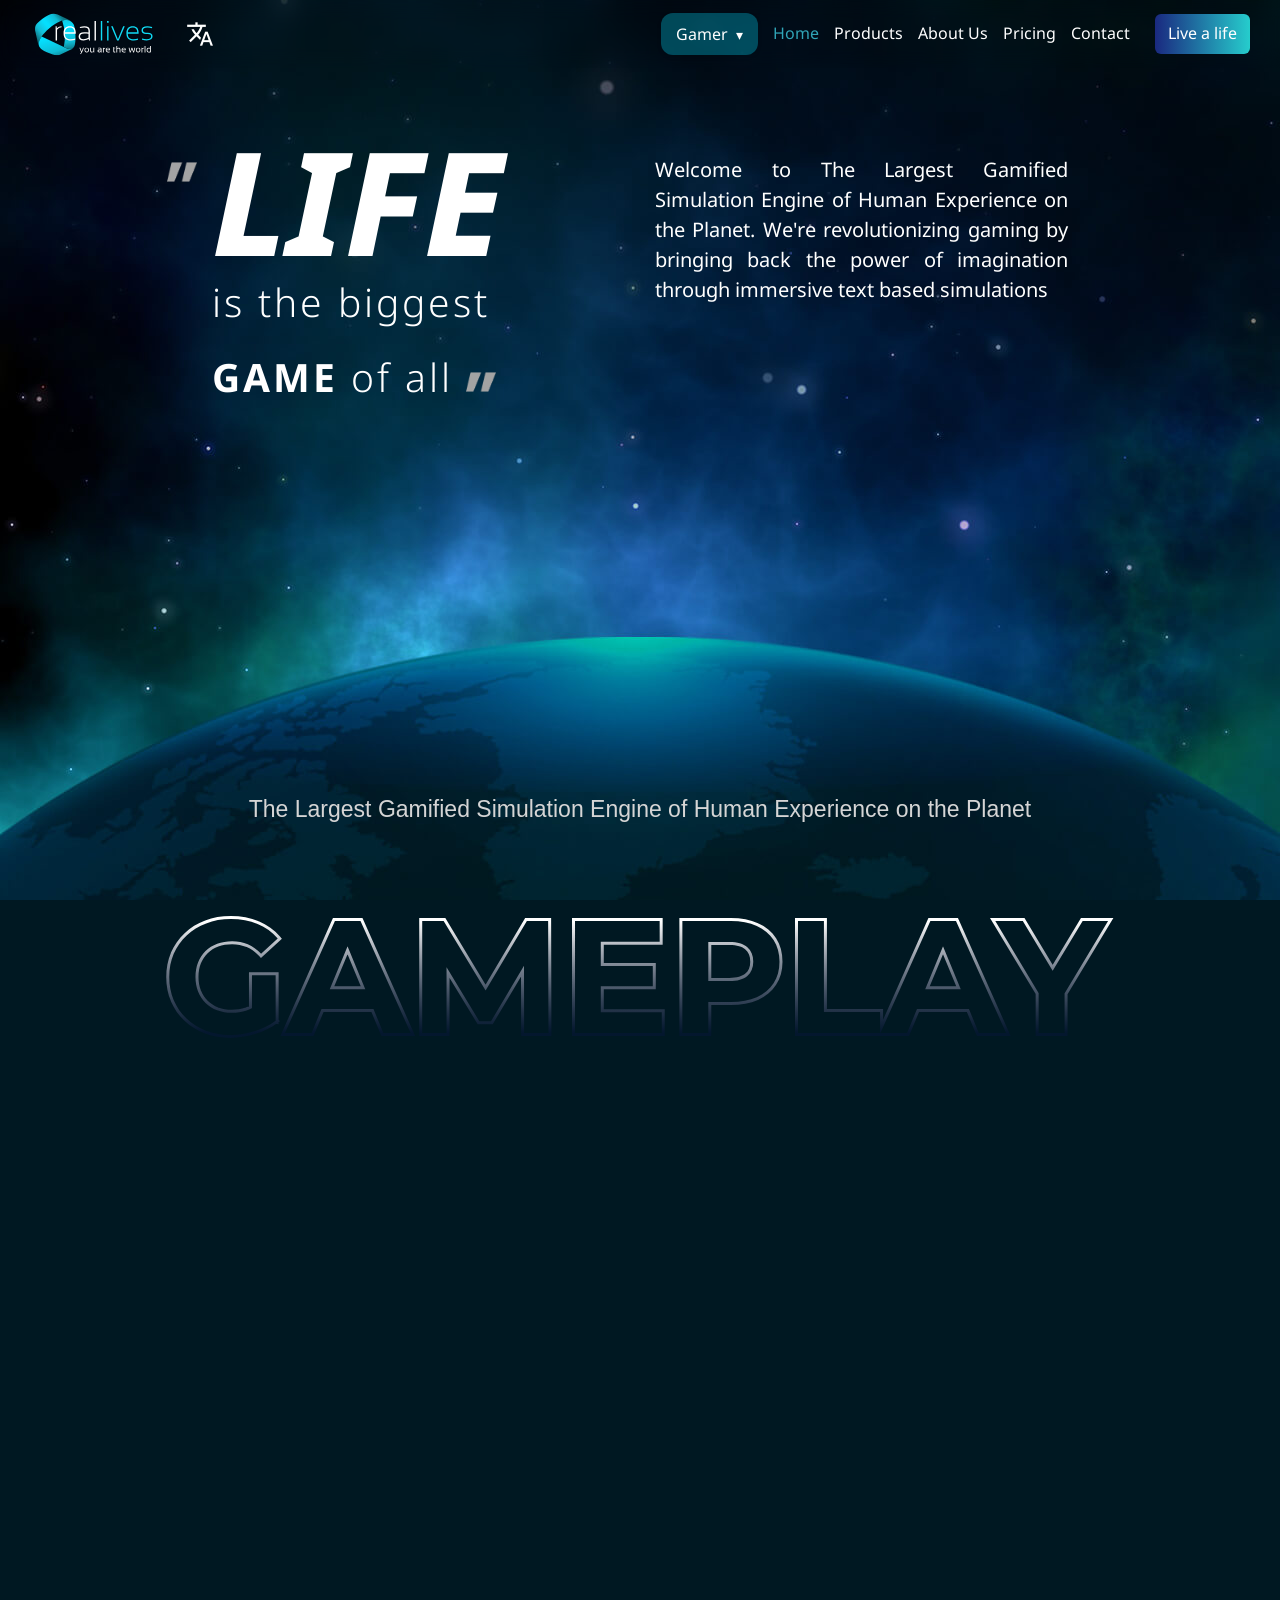
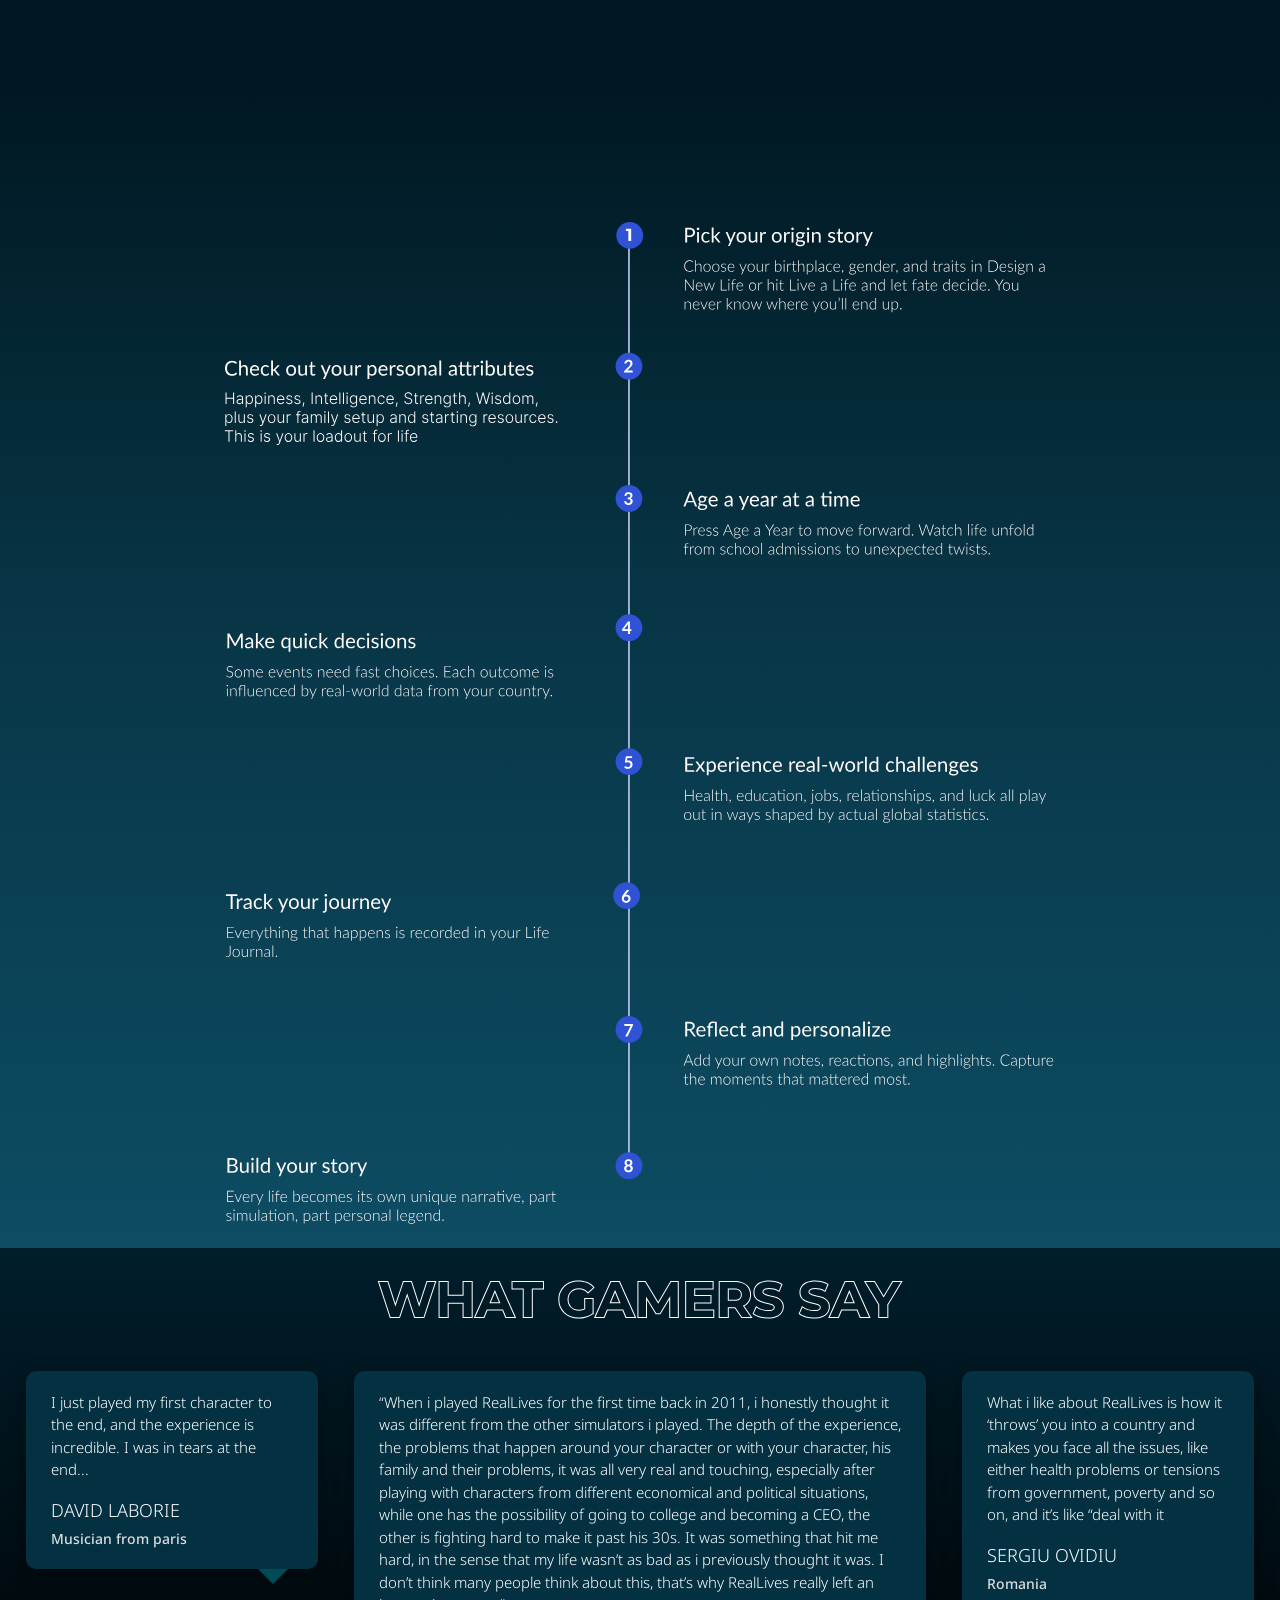
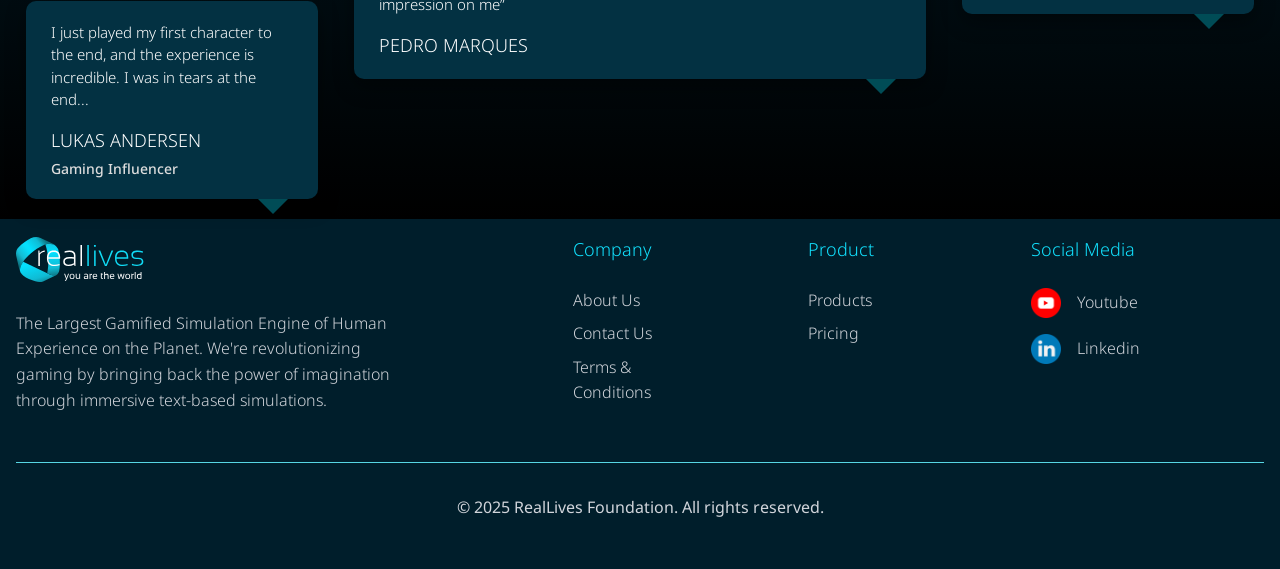
==== commit be78c622: "add content protected for user no downlad image and video" ====
--- a/gamer.html
+++ b/gamer.html
@@ -1,1974 +1,2131 @@
 <!DOCTYPE html>
 <html lang="en">
-
-<head>
-	<!-- Google tag (gtag.js) -->
-	<script async src="https://www.googletagmanager.com/gtag/js?id=AW-16856549656"></script>
-	<script> window.dataLayer = window.dataLayer || []; function gtag() { dataLayer.push(arguments); } gtag('js', new Date()); gtag('config', 'AW-16856549656'); </script>
-
-	<meta charset="UTF-8" />
-	<meta name="viewport" content="width=device-width, initial-scale=1.0" />
-	<title>RealLives Foundation</title>
-	<meta name="description" content="Empowering Global Citizens Through Immersive Life Simulation" />
-	<meta name="keywords"
-		content="RealLives, life simulation, empathy, global citizenship, gamified learning, education technology, changemaker, AI, social impact, cultural awareness, simulation game, global diversity, student engagement, experiential learning, Real AI, RealBoard, Empathy Canvas, ChangeMaker Index" />
-	<meta name="author" content="RealLives Foundation" />
-	<meta property="og:title" content="RealLives Foundation - Empowering Global Citizens" />
-	<meta property="og:description"
-		content="Experience the largest gamified simulation engine of human experience. Foster empathy, global citizenship, and changemaking skills through immersive text-based simulations." />
-	<meta property="og:image" content="https://reallivesworld.com/logo-image/reallives-white-logo.svg" />
-	<meta property="og:url" content="https://reallivesworld.com/gamer.html" />
-	<meta property="og:type" content="website" />
-	<meta name="twitter:card" content="summary_large_image" />
-	<meta name="twitter:title" content="RealLives Foundation - Empowering Global Citizens" />
-	<meta name="twitter:description"
-		content="Immersive life simulation for empathy, global citizenship, and changemaking." />
-	<meta name="twitter:image" content="https://reallivesworld.com/logo-image/reallives-white-logo.svg" />
-
-	<meta charset="UTF-8" />
-	<meta name="viewport" content="width=device-width, initial-scale=1.0" />
-	<title>RealLives Foundation</title>
-	<meta name="description" content="Empowering Global Citizens Through Immersive Life Simulation" />
-	<!-- <link rel="preconnect" href="https://fonts.googleapis.com" />
+  <head>
+    <!-- Google tag (gtag.js) -->
+    <script
+      async
+      src="https://www.googletagmanager.com/gtag/js?id=AW-16856549656"
+    ></script>
+    <script>
+      window.dataLayer = window.dataLayer || [];
+      function gtag() {
+        dataLayer.push(arguments);
+      }
+      gtag("js", new Date());
+      gtag("config", "AW-16856549656");
+    </script>
+
+    <meta charset="UTF-8" />
+    <meta name="viewport" content="width=device-width, initial-scale=1.0" />
+    <title>RealLives Foundation</title>
+    <meta
+      name="description"
+      content="Empowering Global Citizens Through Immersive Life Simulation"
+    />
+    <meta
+      name="keywords"
+      content="RealLives, life simulation, empathy, global citizenship, gamified learning, education technology, changemaker, AI, social impact, cultural awareness, simulation game, global diversity, student engagement, experiential learning, Real AI, RealBoard, Empathy Canvas, ChangeMaker Index"
+    />
+    <meta name="author" content="RealLives Foundation" />
+    <meta
+      property="og:title"
+      content="RealLives Foundation - Empowering Global Citizens"
+    />
+    <meta
+      property="og:description"
+      content="Experience the largest gamified simulation engine of human experience. Foster empathy, global citizenship, and changemaking skills through immersive text-based simulations."
+    />
+    <meta
+      property="og:image"
+      content="https://reallivesworld.com/logo-image/reallives-white-logo.svg"
+    />
+    <meta property="og:url" content="https://reallivesworld.com/gamer.html" />
+    <meta property="og:type" content="website" />
+    <meta name="twitter:card" content="summary_large_image" />
+    <meta
+      name="twitter:title"
+      content="RealLives Foundation - Empowering Global Citizens"
+    />
+    <meta
+      name="twitter:description"
+      content="Immersive life simulation for empathy, global citizenship, and changemaking."
+    />
+    <meta
+      name="twitter:image"
+      content="https://reallivesworld.com/logo-image/reallives-white-logo.svg"
+    />
+
+    <meta charset="UTF-8" />
+    <meta name="viewport" content="width=device-width, initial-scale=1.0" />
+    <title>RealLives Foundation</title>
+    <meta
+      name="description"
+      content="Empowering Global Citizens Through Immersive Life Simulation"
+    />
+    <!-- <link rel="preconnect" href="https://fonts.googleapis.com" />
 	<link rel="preconnect" href="https://fonts.gstatic.com" crossorigin /> -->
-	<link href="https://fonts.googleapis.com/css2?family=Material+Symbols+Outlined" rel="stylesheet" />
-
-	<!-- <link href="https://fonts.googleapis.com/css2?family=Inter:wght@300;400;500;600;700&display=swap"
+    <link
+      href="https://fonts.googleapis.com/css2?family=Material+Symbols+Outlined"
+      rel="stylesheet"
+    />
+
+    <!-- <link href="https://fonts.googleapis.com/css2?family=Inter:wght@300;400;500;600;700&display=swap"
 		rel="stylesheet" /> -->
 
-	<link rel="stylesheet" href="css/override.css" />
-	<link rel="stylesheet" href="css/gamer-css.css" />
-
-	<link rel="stylesheet" href="css/styles.css" />
-	<link rel="icon" type="image/svg+xml" href="logo-image/logo.svg" />
-	<meta name="theme-color" content="#066d7b">
-</head>
-
-<body style="transition: none !important" class="background-pricing">
-	<!-- Header -->
-
-	<header class="fixed-postion">
-		<div class="container">
-			<nav class="nav padding-header">
-				<div class="lang-div">
-					<a href="index.html" class="logo">
-						<div class="logo-icon logo-icon-reallives">
-							<img class="image-fit" src="logo-image/reallives-white-logo.svg" alt="" />
-						</div>
-					</a>
-					<div class="language-switcher">
-						<span id="langIcon" class="material-symbols-outlined cursor" title="Language"
-							style="color: white;" translate="no">translate </span>
-						<div id="customDropdown" class="dropdown hidden">
-							<div data-value="en">English</div>
-							<div data-value="ko">Korean</div>
-							<div data-value="sw">Swedish</div>
-							<div data-value="ja">Japanese</div>
-							<div data-value="de">German</div>
-							<div data-value="fr">French</div>
-							<div data-value="hi">Hindi</div>
-							<div data-value="mr">Marathi</div>
-							<div data-value="ur">Urdu</div>
-							<div data-value="fi">Finnish</div>
-							<div data-value="zh-CN">Chinese (Simplified)</div>
-							<div data-value="zh-TW">Chinese (Traditional)</div>
-							<div data-value="es">Spanish</div>
-							<div data-value="th">Thai</div>
-							<div data-value="ms">Malay</div>
-							<div data-value="id">Bahasa Indonesia</div>
-							<div data-value="nl">Dutch</div>
-							<div data-value="gsw">Swiss German</div>
-							<div data-value="it">Italian</div>
-						</div>
-					</div>
-				</div>
-				<div id="google_translate_element" style="display:none;"></div>
-
-
-				<div class="nav-links background-navelink-color">
-					<div class="dropdown-wrapper">
-						<button class="dropdown-button gamer-btn-color">Gamer</button>
-						<div class="dropdown-menu">
-							<a href="school-index.html" target="_blank">
-								School
-								<span class="material-symbols-outlined arrow-left" translate="no">
-									arrow_outward
-								</span>
-							</a>
-							<a href="university-index.html" target="_blank">
-								University
-								<span class="material-symbols-outlined arrow-left" translate="no">
-									arrow_outward
-								</span>
-							</a>
-							<a href="parent-index.html" target="_blank">
-								Home Schoolers
-								<span class="material-symbols-outlined arrow-left" translate="no">
-									arrow_outward
-								</span>
-							</a>
-						</div>
-					</div>
-
-					<a href="#gamer-home" class="nav-link active white-nagation-color">Home</a>
-
-					<a href="#products" class="nav-link white-nagation-color">Products</a>
-
-
-					<a href="#about-us-gamer" class="nav-link white-nagation-color">About Us</a>
-
-					<a href="#pricing" class="nav-link white-nagation-color">Pricing</a>
-
-					<a href="#contact-us" class="nav-link white-nagation-color">Contact</a>
-
-					<a class="live-a-life-btn white-nagation-color" href="https://reallivesworld.com/login"
-						target="_blank">
-						Live a life
-					</a>
-				</div>
-
-				<button class="mobile-menu-toggle" aria-label="Toggle menu">
-					<span class="background-white"></span>
-					<span class="background-white"></span>
-					<span class="background-white"></span>
-				</button>
-			</nav>
-		</div>
-	</header>
-
-	<!-- Lodder Section -->
-	<div id="loader-overlay">
-		<div class="loader"></div>
-	</div>
-	<div id="gamer">
-		<!-- gamer screen  -->
-
-		<div class="container-wrapper-rc gap-gamer tab-panel active" id="gamer-home">
-			<div class="gamer-container-screen">
-				<img class="gamer-image-width" src="image/background-gamer-image.jpg" alt="" />
-
-				<div class="gamer-meddle-text">
-
-					<div class="wrapper-gamer-text">
-						<div class="text-gamer-title-box">
-
-							<div class="two-box-text-container">
-
-								<img class="bracetes-style absolute-cots-gamer" src="image/top-bracetes.png" alt="">
-
-								<h1 class="life-text">LIFE</h1>
-
-								<p class="mid-text-gamer">is the biggest</p>
-
-								<p class="foot-text-style"><span class="game-text-style">GAME </span> of all
-									<img class="bracetes-style" src="image/top-bracetes.png" alt="">
-								</p>
-
-
-
-
-							</div>
-
-
-							<div class="two-box-text-container  ">
-
-								<p class="data-gamer-top-text">Welcome to The Largest Gamified Simulation Engine of
-									Human Experience on the Planet.
-									We're revolutionizing gaming by bringing back the power of imagination through
-									immersive text based simulations</p>
-
-							</div>
-
-
-							<!-- <img class="width-image" src="image/gamer-main-text.svg	" alt="" /> -->
-						</div>
-
-					</div>
-
-					<p class="gamer-text-1">
-						The Largest Gamified Simulation Engine of Human Experience on the
-						Planet
-					</p>
-				</div>
-			</div>
-
-			<div class="gamer-gameplay-container">
-				<div class="gameplay-text">
-					<img src="image-add/GAMEPLAY.svg" alt="" />
-				</div>
-
-				<div class="embed-container-box gamer-top-padding">
-					<div class="iframe-wrapper">
-						<iframe class="iframe-width"
-							src="https://demo.arcade.software/T3kOXgmqRKrPgCzTcKQF?embed&embed_mobile=tab&embed_desktop=inline&show_copy_link=true"
-							frameborder="0"></iframe>
-					</div>
-				</div>
-
-				<div class="text-image-data-container margin-top-1">
-					<img src="image/gamer-timeline.svg" alt="" />
-				</div>
-
-				<div class="what-gamer-says-container">
-					<div class="what-gamer-say-box flex-center">
-						<img src="image-add/WHAT GAMERS SAY.svg" alt="" />
-					</div>
-
-					<div class="message-structure-container">
-						<div class="gamer-left-box">
-							<div class="review-box">
-								<p>
-									I just played my first character to the end, and the
-									experience is incredible. I was in tears at the end...
-								</p>
-
-								<span class="span-name-title">
-									<div class="review-author">David Laborie</div>
-
-									<p>Musician from paris</p>
-								</span>
-							</div>
-
-							<div class="review-box">
-								<p>
-									I just played my first character to the end, and the
-									experience is incredible. I was in tears at the end...
-								</p>
-
-								<span class="span-name-title">
-									<div class="review-author">Lukas andersen</div>
-
-									<p>Gaming Influencer</p>
-								</span>
-							</div>
-						</div>
-
-						<div class="mid-gamer-box">
-							<div class="review-box">
-								<p>
-									“When i played RealLives for the first time back in 2011, i
-									honestly thought it was different from the other simulators i
-									played. The depth of the experience, the problems that happen
-									around your character or with your character, his family and
-									their problems, it was all very real and touching, especially
-									after playing with characters from different economical and
-									political situations, while one has the possibility of going
-									to college and becoming a CEO, the other is fighting hard to
-									make it past his 30s. It was something that hit me hard, in
-									the sense that my life wasn’t as bad as i previously thought
-									it was. I don’t think many people think about this, that’s why
-									RealLives really left an impression on me”
-								</p>
-
-								<span class="span-name-title">
-									<div class="review-author">pedro marques</div>
-
-									<!-- <p>Musician from paris</p> -->
-								</span>
-							</div>
-						</div>
-
-						<div class="gamer-right-box">
-							<div class="review-box">
-								<p>
-									What i like about RealLives is how it ‘throws’ you into a
-									country and makes you face all the issues, like either health
-									problems or tensions from government, poverty and so on, and
-									it’s like “deal with it
-								</p>
-
-								<span class="span-name-title">
-									<div class="review-author">sergiu ovidiu</div>
-
-									<p>Romania</p>
-								</span>
-							</div>
-						</div>
-					</div>
-				</div>
-			</div>
-		</div>
-		<!-- gamer screen  -->
-
-		<!-- about us  -->
-		<section id="about-us-gamer" class="hero-page background-color-transparent p-t-4 tab-panel">
-			<div class="container">
-				<div class="tabs">
-					<button class="tab-btn active" data-group="group3" data-tab="tabE1" data-color="#F2D3BC">
-						History
-					</button>
-					<button class="tab-btn" data-group="group3" data-tab="tabE2" data-color="#DCF6E0">
-						The Team
-					</button>
-					<button class="tab-btn" data-group="group3" data-tab="tabE3" data-color="#DAEDF1">
-						Global Support
-					</button>
-				</div>
-
-				<div class="tab-content active" data-group="group3" id="tabE1">
-					<div class="container-history-tab">
-						<div class="history-first-container">
-							<div class="image-card-reallives width-88">
-								<img src="gamer-image/reallives-start-1.svg" alt="" />
-							</div>
-							<div class="image-card-reallives width-88">
-								<img src="gamer-image/reallives-start-2.svg" alt="" />
-							</div>
-							<div class="image-card-reallives width-88">
-								<img src="gamer-image/reallives-start-3.svg" alt="" />
-							</div>
-							<div class="image-card-reallives width-88">
-								<img src="image/reallives-logo 1.svg" alt="" />
-							</div>
-
-							<div class="image-card-reallives width-88">
-								<img src="image/rl-ai-logo.svg" alt="" />
-							</div>
-						</div>
-
-						<div class="line-arrow-box">
-							<div class="line-inner-box">
-								<div class="arrow-box">
-									<div class="line-arrow-2"></div>
-								</div>
-
-								<div class="arrow-box">
-									<div class="line-arrow-2"></div>
-								</div>
-
-								<div class="arrow-box">
-									<div class="line-arrow-2"></div>
-								</div>
-
-
-								<div class="arrow-box">
-									<div class="line-arrow-2"></div>
-								</div>
-
-								<div class="arrow-box">
-									<div class="line-arrow-2"></div>
-								</div>
-							</div>
-						</div>
-
-						<div class="history-second-container">
-
-							<div class="card-realives-version">
-								<p class="reallives-text-version color-gamer-2a">
-									RealLives 2004
-								</p>
-
-								<p class="reallives-description-text color-gamer-2a">
-									The first widely adopted version of RealLives that introduced
-									players to a simulation of life across the globe. With a basic
-									UI and limited data, this version laid the foundation for what
-									would become a powerful learning tool on global diversity.
-								</p>
-							</div>
-
-							<div class="card-realives-version">
-								<p class="reallives-text-version color-gamer-2a">
-									RealLives 2007
-								</p>
-
-								<p class="reallives-description-text color-gamer-2a">
-									An improved interface and broader country database made this
-									edition more immersive. RealLives 2007 added more life events,
-									cultural depth, and socio-economic details, bringing users
-									closer to the everyday realities of people worldwide.
-								</p>
-							</div>
-
-							<div class="card-realives-version">
-								<p class="reallives-text-version color-gamer-2a">
-									RealLives 2014
-								</p>
-
-								<p class="reallives-description-text color-gamer-2a">
-									With enhanced graphics and better event logic, this version
-									offered a more detailed life simulation experience. It allowed
-									users to make impactful life decisions and see the
-									consequences unfold over time. This version continued as a
-									standalone desktop application.
-								</p>
-							</div>
-
-							<div class="card-realives-version">
-								<p class="reallives-text-version color-gamer-2a">
-									RealLives 2017
-								</p>
-
-								<p class="reallives-description-text color-gamer-2a">
-									This cloud-based version of RealLives, released in October
-									2017, brought the experience online. With a revamped interface
-									and updated global data, it works seamlessly on all modern
-									browsers and operating systems.
-								</p>
-
-
-							</div>
-
-							<div class="card-realives-version">
-								<p class="reallives-text-version color-gamer-2a">
-									RealLives 2025
-								</p>
-
-								<p class="reallives-description-text color-gamer-2a">
-									Powered by AI, this edition delivers personalized life paths, smarter event logic,
-									and
-									real-time global data. A modern interface, dynamic cultural scenarios, and adaptive
-									learning tools make this the most immersive and insightful RealLives experience yet.
-								</p>
-
-								<span class="current-version"> Current Version </span>
-							</div>
-						</div>
-					</div>
-				</div>
-
-				<div class="tab-content" data-group="group3" id="tabE2">
-					<div class="reallives-inforamation-container">
-						<div class="container-founder-reallives">
-							<div class="image-title-fouder">
-								<span class="inventor-container">
-									<h1 class="color-white-gamer">Inventor</h1>
-									<p class="color-white-gamer">Kathy and Bob Runyan</p>
-								</span>
-
-								<div class="inventor-image-box">
-									<img class="width-image" src="image-add/bob-image.jpg" alt="" />
-								</div>
-							</div>
-
-							<div class="descritpion-container-founder month-count-text-gamer">
-								<p>
-									Bob Runyan grew up in California's emerging Silicon Valley,
-									where early exposure to technology sparked his lifelong
-									curiosity. His travels through Mexico and Europe as a young
-									soccer player deepened his passion for understanding diverse
-									cultures and perspectives.
-								</p>
-								<p>
-									After serving with the Peace Corps in the Seychelles
-									Islands—where he taught math and computer science—Bob
-									transitioned into computer programming in 1989. In 1996,
-									inspired by technology's potential to build empathy, he
-									conceived software that could simulate life experiences
-									worldwide using real statistical data. This vision led him to
-									found Educational Simulations Inc. and launch RealLives in
-									2001.
-								</p>
-								<p>
-									The partnership that would transform RealLives began when Bob
-									met Dr. Parag Mankeeker through the Ashoka Foundation,
-									recognizing his exceptional vision for the platform's global
-									potential.
-								</p>
-							</div>
-						</div>
-
-						<div class="leader-container-section">
-							<div class="descritpion-container-founder month-count-text-gamer">
-								<p>
-									Dr. Parag Mankeeker is a social technology entrepreneur whose
-									journey spans medicine, public health, and anthropology. His
-									multidisciplinary expertise has driven him to tackle complex
-									social challenges, from developing innovative hospitals to
-									managing disaster response systems.
-								</p>
-								<p>
-									Parag's work has taken him to the frontlines of understanding
-									global conflicts, including terrorism research in India and
-									Afghanistan. His commitment to positive change has earned him
-									recognition as both an Ashoka Fellow and Salzburg Seminar
-									Fellow.
-								</p>
-								<p>
-									Now leading RealLives' global expansion, Parag is transforming
-									the platform into a powerful tool for building empathy and
-									socio-emotional learning, advancing the shared dream of
-									creating a more empathetic world.
-								</p>
-							</div>
-
-							<div class="image-title-fouder">
-								<span class="inventor-container">
-									<h1 class="color-white-gamer">Leader</h1>
-									<p class="color-white-gamer">Dr. Parag Mankeekar</p>
-								</span>
-
-								<div class="inventor-image-box">
-									<img class="width-image" src="image-add/ceo-image.jpg" alt="" />
-								</div>
-							</div>
-						</div>
-
-						<div class="team-reallives-container">
-							<h1 class="color-white-gamer">Working Team</h1>
-
-							<div class="team-box-mian working-team-background-color">
-								<div class="name-box-colume">
-									<h3 class="name-user text-card-black-gamer">
-										Parag Mankeekar
-									</h3>
-									<p class="name-profile month-count-text-gamer">Team Leader</p>
-								</div>
-
-								<div class="name-box-colume">
-									<h3 class="name-user text-card-black-gamer">Ravi Gulhane</h3>
-									<p class="name-profile month-count-text-gamer">CTO</p>
-								</div>
-
-								<div class="name-box-colume">
-									<h3 class="name-user text-card-black-gamer">Ajit Ghanekar</h3>
-									<p class="name-profile month-count-text-gamer">
-										Chief Stasitician
-									</p>
-								</div>
-
-								<div class="name-box-colume">
-									<h3 class="name-user text-card-black-gamer">
-										Amrapali Pathare
-									</h3>
-									<p class="name-profile month-count-text-gamer">
-										Senior Frontend Developer
-									</p>
-								</div>
-
-								<div class="name-box-colume">
-									<h3 class="name-user text-card-black-gamer">
-										Atharva Nijampurkar
-									</h3>
-									<p class="name-profile month-count-text-gamer">
-										Senior Backend Developer
-									</p>
-								</div>
-
-								<div class="name-box-colume">
-									<h3 class="name-user text-card-black-gamer">Pankaj Sapkal</h3>
-									<p class="name-profile month-count-text-gamer">
-										Chief Strategist
-									</p>
-								</div>
-
-								<div class="name-box-colume">
-									<h3 class="name-user text-card-black-gamer">
-										Vidya Mankeekar
-									</h3>
-									<p class="name-profile month-count-text-gamer">
-										Account and HR
-									</p>
-								</div>
-
-								<div class="name-box-colume">
-									<h3 class="name-user text-card-black-gamer">
-										Adarsh Vishwakarma
-									</h3>
-									<p class="name-profile month-count-text-gamer">
-										Frontend Developer
-									</p>
-								</div>
-
-								<div class="name-box-colume">
-									<h3 class="name-user text-card-black-gamer">Viraj Kabbur</h3>
-									<p class="name-profile month-count-text-gamer">
-										Product Manager
-									</p>
-								</div>
-
-								<div class="name-box-colume">
-									<h3 class="name-user text-card-black-gamer">Janhavi Desai</h3>
-									<p class="name-profile month-count-text-gamer">
-										Translation Intern
-									</p>
-								</div>
-
-								<div class="name-box-colume">
-									<h3 class="name-user text-card-black-gamer">Sakshi Kulkarni</h3>
-									<p class="name-profile month-count-text-gamer">
-										Translation Intern
-									</p>
-								</div>
-
-								<div class="name-box-colume">
-									<h3 class="name-user text-card-black-gamer">Bhoomi Luniya</h3>
-									<p class="name-profile month-count-text-gamer">
-										AI Intern
-									</p>
-								</div>
-							</div>
-						</div>
-
-						<div class="interant-team-member-container">
-							<div class="inerant-description-container">
-								<h1 class="text-title-inerant color-white-gamer">
-									Itinerant Team Members
-								</h1>
-
-								<div class="descritpion-container-founder padding-top-0 month-count-text-gamer">
-									<p>
-										We extend our deepest gratitude to the many talented
-										professionals from the Neeti team whose significant
-										contributions helped bring this ambitious project to life.
-										Their expertise and dedication laid crucial groundwork for
-										RealLives' continued evolution.
-									</p>
-
-									<p>
-										Over the past three years, more than 200 passionate interns
-										from diverse backgrounds and disciplines have poured their
-										energy into this labor of love. These remarkable
-										individuals—spanning fields from technology and education to
-										social sciences and design—have each left their mark on
-										RealLives, contributing fresh perspectives, innovative
-										solutions, and countless hours of dedicated work.
-									</p>
-
-									<p>
-										We are profoundly grateful to the following organizations
-										for their generous support in connecting us with exceptional
-										talent. By providing outstanding interns who shared our
-										vision for building empathy through technology, these
-										institutions have become integral partners in our mission to
-										create a more understanding world. Their commitment to
-										fostering meaningful educational and professional
-										experiences has directly contributed to RealLives' growth
-										and impact.
-									</p>
-
-									<p>
-										To every intern, mentor, and supporting organization—your
-										contributions have not only advanced our platform but have
-										also embodied the very spirit of global collaboration and
-										cultural exchange that RealLives seeks to promote.
-									</p>
-								</div>
-							</div>
-
-							<div class="name-change-animation-box">
-								<div class="name-box black-card-color color-white-gamer">
-									<div class="slot slot-1 color-white-gamer">
-										<p>Manisha Sathe</p>
-										<p>Vivek Rishi</p>
-										<p>Paresh Deshpande</p>
-										<p>Nikhil Jain</p>
-										<p>Purva Deshpande</p>
-										<p>Sateesh Khomne</p>
-										<p>Namita Pandya</p>
-										<p>Abhijit Kuljkarni</p>
-										<p>Aniruddha Bhide</p>
-										<p>Chaitanya Joshi</p>
-										<p>Tejas Chitale</p>
-										<p>Pinaki Dixit</p>
-										<p>Bob Runyan</p>
-									</div>
-
-									<!-- Slot 2 -->
-
-									<div class="slot slot-2">
-										<p>Omkar Chandrachud</p>
-										<p>Makarand Vagaskar</p>
-										<p>Dilip Kalantri</p>
-										<p>Dr. Manasi Abhyankar</p>
-										<p>Lukesh Bundele</p>
-										<p>Yogini Barde</p>
-										<p>Aditi Thombre</p>
-										<p>Ramesh Garudkar</p>
-										<p>Sarita Karde</p>
-										<p>Anjani Pathak</p>
-										<p>Jaganntah Shelar</p>
-										<p>Sharvari Kulkarni</p>
-									</div>
-								</div>
-							</div>
-						</div>
-					</div>
-				</div>
-
-				<div class="tab-content" data-group="group3" id="tabE3">
-					<div class="container-main-global-suport">
-						<div class="container-thanks-box">
-							<h1 class="special-thanks-title color-white-gamer">
-								Special Thanks
-							</h1>
-
-							<div class="special-thanks-container">
-								<div class="colume-box-data special-thanks-backgroundcolor">
-									<div class="image-thanks-box">
-										<img class="width-image" src="global-support-image/thanks-ashoka-img.jpg"
-											alt="" />
-									</div>
-
-									<p class="text-card-black-gamer">
-										We thank Ashoka for fostering empathy and social innovation
-										worldwide. Their recognition of Dr. Parag Mankeeker as an
-										Ashoka Fellow validated our mission and connected us with a
-										global network of changemakers who share our vision of
-										building cross-cultural understanding through transformative
-										education.
-									</p>
-								</div>
-
-								<div class="colume-box-data special-thanks-backgroundcolor">
-									<div class="image-thanks-box">
-										<img class="width-image" src="global-support-image/bmgi-img.jpg" alt="" />
-									</div>
-
-									<p class="text-card-black-gamer">
-										We thank BMGI Global for their strategic partnership and
-										management consulting expertise across India and the Asia
-										Pacific region. Their professional guidance has helped us
-										navigate complex markets while staying true to our mission
-										of creating meaningful educational impact through
-										technology.
-									</p>
-								</div>
-
-								<div class="colume-box-data special-thanks-backgroundcolor">
-									<div class="image-thanks-box">
-										<img class="width-image" src="global-support-image/impact-world-img.png"
-											alt="" />
-									</div>
-
-									<p class="text-card-black-gamer">
-										We are grateful to Ashoka Globalizer for accelerating our
-										worldwide impact. Their specialized support in scaling
-										social innovations has been instrumental in helping
-										RealLives reach new communities globally, amplifying our
-										ability to foster empathy and understanding in classrooms
-										around the world.
-									</p>
-								</div>
-							</div>
-						</div>
-
-						<div class="container-gratfull-reallives">
-							<h1 class="special-thanks-title color-white-gamer">
-								Always Grateful
-							</h1>
-
-							<div class="colume-gratefull-reallives">
-								<div class="members-colume-box">
-									<div class="image-thanks-box">
-										<img class="width-image" src="global-support-image/Lee Hartwell-img.jpg"
-											alt="" />
-									</div>
-
-									<div class="descritption-profile-box">
-										<span>
-											<h4 class="memebr-name-title color-white-gamer">
-												Lee Hartwell
-											</h4>
-											<p class="country-title-text text-card-black-gamer">
-												Arizona, USA
-											</p>
-										</span>
-
-										<p class="member-descritption-text text-card-black-gamer">
-											Nobel Laureate (2001), Nobel Prize in Physiology or
-											Medicine
-										</p>
-									</div>
-								</div>
-
-								<div class="members-colume-box">
-									<div class="image-thanks-box">
-										<img class="width-image" src="global-support-image/David Gibson-img.jpg"
-											alt="" />
-									</div>
-
-									<div class="descritption-profile-box">
-										<span>
-											<h4 class="memebr-name-title color-white-gamer">
-												David Gibson
-											</h4>
-											<p class="country-title-text text-card-black-gamer">
-												Perth, Australia
-											</p>
-										</span>
-
-										<p class="member-descritption-text text-card-black-gamer">
-											Director | Learning Futures | Curtin Learning and
-											Teaching, Australia.
-										</p>
-									</div>
-								</div>
-
-								<div class="members-colume-box">
-									<div class="image-thanks-box">
-										<img class="width-image" src="global-support-image/Laura Giadorou-Koch-img.jpg"
-											alt="" />
-									</div>
-
-									<div class="descritption-profile-box">
-										<span>
-											<h4 class="memebr-name-title color-white-gamer">
-												Laura Giadorou-Koch
-											</h4>
-											<p class="country-title-text text-card-black-gamer">
-												NY, USA
-											</p>
-										</span>
-
-										<p class="member-descritption-text text-card-black-gamer">
-											Practiced corporate law on Wall Street. System-level
-											social entrepreneur and innovative educator & CEO
-										</p>
-									</div>
-								</div>
-
-								<div class="members-colume-box">
-									<div class="image-thanks-box">
-										<img class="width-image" src="global-support-image/Naresh Shahani-img.jpg"
-											alt="" />
-									</div>
-
-									<div class="descritption-profile-box">
-										<span>
-											<h4 class="memebr-name-title color-white-gamer">
-												Naresh Shahani
-											</h4>
-											<p class="country-title-text text-card-black-gamer">
-												Mumbai, India
-											</p>
-										</span>
-
-										<p class="member-descritption-text text-card-black-gamer">
-											MD and Founder, BMGI India Business Coach Innovation and
-											Organic Growth with Consulting Experience
-										</p>
-									</div>
-								</div>
-
-								<div class="members-colume-box">
-									<div class="image-thanks-box">
-										<img class="width-image" src="global-support-image/Abhay Nalawade-img.jpg"
-											alt="" />
-									</div>
-
-									<div class="descritption-profile-box">
-										<span>
-											<h4 class="memebr-name-title color-white-gamer">
-												Abhay Nalawade
-											</h4>
-											<p class="country-title-text text-card-black-gamer">
-												Pune, India
-											</p>
-										</span>
-
-										<p class="member-descritption-text text-card-black-gamer">
-											Advisor for start-ups, technology companies, social
-											organizations, Entrepreneur & Ex-MD/CEO of Thermax
-										</p>
-									</div>
-								</div>
-
-								<div class="members-colume-box">
-									<div class="image-thanks-box">
-										<img class="width-image" src="global-support-image/Milind Desai-img.jpg"
-											alt="" />
-									</div>
-
-									<div class="descritption-profile-box">
-										<span>
-											<h4 class="memebr-name-title color-white-gamer">
-												Milind Desai
-											</h4>
-											<p class="country-title-text text-card-black-gamer">
-												Mumbai, India
-											</p>
-										</span>
-
-										<p class="member-descritption-text text-card-black-gamer">
-											Advisor, Trackball Consultancy Services Private Limited
-										</p>
-									</div>
-								</div>
-							</div>
-						</div>
-
-						<div class="team-reallives-container">
-							<h1 class="text-center color-white-gamer">Thanks</h1>
-
-							<div class="team-box-mian working-team-background-color">
-								<div class="name-box-colume">
-									<h3 class="name-user text-card-black-gamer">
-										Natya Tatineni
-									</h3>
-									<p class="name-profile month-count-text-gamer">
-										Bangalore, India
-									</p>
-								</div>
-
-								<div class="name-box-colume">
-									<h3 class="name-user text-card-black-gamer">Bob Runyan</h3>
-									<p class="name-profile month-count-text-gamer">
-										Chico, CA, USA
-									</p>
-								</div>
-
-								<div class="name-box-colume">
-									<h3 class="name-user text-card-black-gamer">
-										Neelesh Kulkarni
-									</h3>
-									<p class="name-profile month-count-text-gamer">Pune, India</p>
-								</div>
-
-								<div class="name-box-colume">
-									<h3 class="name-user text-card-black-gamer">
-										Anil Paranjape
-									</h3>
-									<p class="name-profile month-count-text-gamer">Pune, India</p>
-								</div>
-
-								<div class="name-box-colume">
-									<h3 class="name-user text-card-black-gamer">
-										Hemant Karandikar
-									</h3>
-									<p class="name-profile month-count-text-gamer">Pune, India</p>
-								</div>
-
-								<div class="name-box-colume">
-									<h3 class="name-user text-card-black-gamer">Milind Desai</h3>
-									<p class="name-profile month-count-text-gamer">
-										Mumbai, India
-									</p>
-								</div>
-
-								<div class="name-box-colume">
-									<h3 class="name-user text-card-black-gamer">
-										Vibhas Chandrachood
-									</h3>
-									<p class="name-profile month-count-text-gamer">
-										Lexington, KY, USA
-									</p>
-								</div>
-
-								<div class="name-box-colume">
-									<h3 class="name-user text-card-black-gamer">Hiren Bhat</h3>
-									<p class="name-profile month-count-text-gamer">
-										Detroit, MI, USA
-									</p>
-								</div>
-
-								<div class="name-box-colume">
-									<h3 class="name-user text-card-black-gamer">
-										Parimal Tathawadekar
-									</h3>
-									<p class="name-profile month-count-text-gamer">
-										Detroit, MI, USA
-									</p>
-								</div>
-
-								<div class="name-box-colume">
-									<h3 class="name-user text-card-black-gamer">Daniel Truran</h3>
-									<p class="name-profile month-count-text-gamer">
-										Madrid, Spain
-									</p>
-								</div>
-							</div>
-						</div>
-					</div>
-				</div>
-			</div>
-		</section>
-
-		<!-- about us  -->
-
-		<!-- pricing  section -->
-		<section id="pricing" class="hero-page background-color-transparent tab-panel padding-top-override-class">
-			<div class="container">
-				<div class="container-reallives-pricing">
-
-					<div class="wraper-container-pricing-colume">
-
-						<div class="pricing-head-top">
-							<span class="head-info-container">
-								<p class="reallives-licenses-text color-card-pricing">
-									RealLives Licenses
-								</p>
-								<!-- <div class="icon-info-box">
-									<span class="material-symbols-outlined color-card-pricing">
-										info
-									</span>
-								</div> -->
-							</span>
-
-							<!-- <div class="number-of-student-container">
-								<div class="inner-number-title-box">
-									<p class="country-title-text">Number of Students</p>
-									<span class="input-button">300</span>
-
-									<div class="select-the-student-box">
-										<p class="License-text">0 - 300</p>
-										<p class="License-text">301 - 600</p>
-										<p class="License-text">601 - 1100</p>
-									</div>
-								</div>
-
-								<div class="inner-number-title-box">
-									<p class="country-title-text">Time Period</p>
-									<span class="input-button">3 Months</span>
-
-									<div class="select-the-student-box">
-										<p class="License-text">1 Month</p>
-										<p class="License-text">3 Months</p>
-										<p class="License-text">6 Months</p>
-										<p class="License-text">12 Months</p>
-									</div>
-								</div>
-							</div> -->
-						</div>
-
-						<div class="wrapper-pricing-gamer">
-							<!-- <div class="reallive-licence-work-box"></div> -->
-
-							<div class="wrapper-pricing-content wrapper-inlcuded-and-product">
-								<div class="price-card-box border-none background-gamer-card black-card-color">
-									<div class="top-header-price gap-0 border-bottom-white">
-										<h3 class="text-licences-class color-card-pricing">
-											Wanderer
-										</h3>
-
-										<span class="doller-wapper-box">
-											<h5 class="doller-price-text color-card-pricing">
-												$7.99
-											</h5>
-
-											<p class="month-count-text month-count-text-gamer">
-												/1 Year Validity
-											</p>
-										</span>
-
-										<!-- <span>
-											<p class="student-count-text">300 Students</p>
-										</span> -->
-									</div>
-
-									<div class="bottom-data-text">
-										<div class="price-data-text-lebel">
-											<span class="student-count-and-lives">
-												<!-- <p class="month-count-text-gamer">Upto 300 students</p> -->
-												<!-- <p class="month-count-text-gamer">
-													Upto 3 lives per student
-												</p> -->
-											</span>
-
-											<span class="flex-style">
-												<h4 class="total-life-text color-card-pricing">
-													Max Lives : 50
-												</h4>
-
-												<!-- <div class="icon-info-box">
-													<span
-														class="material-symbols-outlined color-card-pricing"
-													>
-														info
-													</span>
-												</div> -->
-											</span>
-										</div>
-
-										<div class="wrapper-button">
-											<a class="no-text-decoration"
-												href="https://reallivesworld.com/register-gamer" target="_blank">
-												<button
-													class="get-started-btn-background black-card-color color-card-pricing">
-													Get Started
-													<span class="material-symbols-outlined" translate="no">
-														arrow_forward
-													</span>
-												</button>
-											</a>
-										</div>
-									</div>
-								</div>
-
-								<div class="price-card-box background-gamer-card border-none black-card-color">
-									<div class="top-header-price gap-0 border-bottom-white">
-										<h3 class="text-licences-class color-card-pricing">
-											Explore
-										</h3>
-
-										<span class="flex-center-colume">
-											<div class="inner-price-head">
-												<h5 class="doller-price-text color-card-pricing">
-													$9.99
-												</h5>
-
-												<p class="month-count-text month-count-text-gamer">
-													/ 1 Year Validity
-												</p>
-											</div>
-
-											<!-- <span class="container-line-box">
-												2400$
-
-												<div class="line-border"></div>
-											</span> -->
-										</span>
-
-										<span>
-											<!-- <p class="student-count-text">300 Students</p> -->
-										</span>
-									</div>
-
-									<div class="bottom-data-text">
-										<div class="price-data-text-lebel">
-											<span class="student-count-and-lives">
-												<!-- <p class="month-count-text-gamer">Upto 300 students</p> -->
-												<!-- <p class="month-count-text-gamer">
-													Upto 6 lives per student
-												</p> -->
-											</span>
-											<span class="flex-style">
-												<h4 class="total-life-text color-card-pricing">
-													Max Lives : 100
-												</h4>
-
-												<!-- <div class="icon-info-box">
-													<span
-														class="material-symbols-outlined color-card-pricing"
-													>
-														info
-													</span>
-												</div> -->
-											</span>
-										</div>
-
-										<div class="wrapper-button">
-											<a class="no-text-decoration"
-												href="https://reallivesworld.com/register-gamer" target="_blank">
-												<button
-													class="get-started-btn-background black-card-color color-card-pricing">
-													Get Started
-													<span class="material-symbols-outlined" translate="no">
-														arrow_forward
-													</span>
-												</button>
-											</a>
-										</div>
-									</div>
-								</div>
-
-								<div class="price-card-box card-linear-background border-none">
-									<div class="top-header-price gap-0">
-										<h3 class="text-licences-class color-card-pricing">
-											Voyager
-										</h3>
-
-										<span class="flex-center-colume">
-											<div class="inner-price-head">
-												<h5 class="doller-price-text color-card-pricing">
-													$12.99
-												</h5>
-
-												<p class="month-count-text month-count-text-gamer">
-													/2 Year Validity
-												</p>
-											</div>
-
-											<!-- <span class="container-line-box">
-												2400$
-
-												<div class="line-border"></div>
-											</span> -->
-										</span>
-
-										<span>
-											<!-- <p class="student-count-text">300 Students</p> -->
-										</span>
-									</div>
-
-									<div class="bottom-data-text">
-										<div class="price-data-text-lebel">
-											<span class="student-count-and-lives">
-												<!-- <p class="month-count-text-gamer">Upto 300 students</p> -->
-												<!-- <p class="month-count-text-gamer">
-													Upto 6 lives per student
-												</p> -->
-											</span>
-											<span class="flex-style">
-												<h4 class="total-life-text color-card-pricing">
-													Max Lives : 200
-												</h4>
-
-												<!-- <div class="icon-info-box">
-													<span
-														class="material-symbols-outlined color-card-pricing"
-													>
-														info
-													</span>
-												</div> -->
-											</span>
-										</div>
-
-										<div class="wrapper-button">
-											<a class="no-text-decoration"
-												href="https://reallivesworld.com/register-gamer" target="_blank">
-												<button class="get-started-btn-background">
-													Get Started
-													<span class="material-symbols-outlined" translate="no">
-														arrow_forward
-													</span>
-												</button>
-											</a>
-										</div>
-									</div>
-								</div>
-
-								<div class="price-card-box card-linear-background border-none">
-									<div class="top-header-price gap-0">
-										<h3 class="text-licences-class color-card-pricing">
-											Trailblazer
-										</h3>
-
-										<span class="flex-center-colume">
-											<div class="inner-price-head">
-												<h5 class="doller-price-text color-card-pricing">
-													$19.99
-												</h5>
-
-												<p class="month-count-text month-count-text-gamer">
-													/3 Year Validity
-												</p>
-											</div>
-
-											<!-- <span class="container-line-box">
-												2400$
-
-												<div class="line-border"></div>
-											</span> -->
-										</span>
-
-										<span>
-											<!-- <p class="student-count-text">300 Students</p> -->
-										</span>
-									</div>
-
-									<div class="bottom-data-text">
-										<div class="price-data-text-lebel">
-											<span class="student-count-and-lives">
-												<!-- <p class="month-count-text-gamer">Upto 300 students</p> -->
-												<!-- <p class="month-count-text-gamer">
-													Upto 6 lives per student
-												</p> -->
-											</span>
-											<span class="flex-style">
-												<h4 class="total-life-text color-card-pricing">
-													Max Lives : 1000
-												</h4>
-
-												<!-- <div class="icon-info-box">
-													<span
-														class="material-symbols-outlined color-card-pricing"
-													>
-														info
-													</span>
-												</div> -->
-											</span>
-										</div>
-
-										<div class="wrapper-button">
-											<a class="no-text-decoration"
-												href="https://reallivesworld.com/register-gamer" target="_blank">
-												<button class="get-started-btn-background">
-													Get Started
-													<span class="material-symbols-outlined" translate="no">
-														arrow_forward
-													</span>
-												</button>
-											</a>
-										</div>
-									</div>
-								</div>
-
-								<!-- <div class="price-card-box card-linear-background border-none">
-									<div class="top-header-price">
-										<span class="flex-center-colume">
-											<div class="inner-price-head">
-												<h5 class="doller-price-text color-card-pricing">
-													1200$
-												</h5>
-
-												<p class="month-count-text month-count-text-gamer">
-													/6 mo
-												</p>
-											</div>
-
-											<span class="container-line-box">
-												2400$
-
-												<div class="line-border"></div>
-											</span>
-										</span>
-
-										<span>
-											<p class="student-count-text">300 Students</p>
-										</span>
-									</div>
-
-									<div class="bottom-data-text">
-										<div class="price-data-text-lebel">
-											<span class="student-count-and-lives">
-												<p class="month-count-text-gamer">Upto 300 students</p>
-												<p class="month-count-text-gamer">
-													Upto 6 lives per student
-												</p>
-											</span>
-											<span class="flex-style">
-												<h4 class="total-life-text color-card-pricing">
-													Total 900 life credits
-												</h4>
-
-												<div class="icon-info-box">
-													<span
-														class="material-symbols-outlined color-card-pricing"
-													>
-														info
-													</span>
-												</div>
-											</span>
-										</div>
-
-										<div class="wrapper-button">
-											<button class="get-started-btn-background">
-												Get Started
-												<span class="material-symbols-outlined">
-													arrow_forward
-												</span>
-											</button>
-										</div>
-									</div>
-								</div> -->
-
-								<!-- <div class="price-card-box black-card-color">
-									<div class="top-header-price">
-										<span class="doller-wapper-box">
-											<h5 class="doller-price-text text-card-black-gamer">
-												1200$
-											</h5>
-
-											<p class="month-count-text month-count-text-gamer">
-												/6 mo
-											</p>
-										</span>
-
-										<span>
-											<p class="student-count-text">300 Students</p>
-										</span>
-									</div>
-
-									<div class="bottom-data-text">
-										<div class="price-data-text-lebel">
-											<span class="student-count-and-lives">
-												<p class="card-title-text-gamer">Upto 300 students</p>
-												<p class="card-title-text-gamer">
-													Upto 6 lives per student
-												</p>
-											</span>
-
-											<h4 class="total-life-text month-count-text-gamer">
-												Total 1800 life credits
-											</h4>
-										</div>
-
-										<div class="wrapper-button">
-											<button
-												class="get-started-btn color-card-pricing get-started-gamer"
-											>
-												Get Started
-												<span
-													class="material-symbols-outlined color-card-pricing"
-												>
-													arrow_forward
-												</span>
-											</button>
-										</div>
-									</div>
-								</div> -->
-
-								<div class="wrapper-message-container">
-									<div class="message-card">
-										<p>You Save 600$ with this plan</p>
-									</div>
-								</div>
-							</div>
-						</div>
-
-
-					</div>
-
-					<div class="wrapper-inlcuded-and-product gap-0 ">
-
-						<div class="what-included-container flex-center-colume">
-							<h3 class="color-white-gamer-text ">What’s Included?</h3>
-
-							<p class="description-included-text color-white-gamer-text ">
-								All plans include the same core features No hidden costs.
-								Complete transparency
-							</p>
-						</div>
-
-						<div class="products-grid product-grid-colume margin-top">
-							<div class="product-card fade-in product-padding card-grid-class color-background-card-222222"
-								style="animation-delay: 0.2s; animation-fill-mode: forwards; transform: translateY(0px) scale(1);">
-								<div class="product-icon width-flex-class">
-									<img src="logo-image/real-r-logo.svg" alt="">
-
-
-								</div>
-								<h3 class="product-title text-center color-white-gamer-text ">RealLives Simulation</h3>
-								<p class="product-description text-center color-white-gamer-text ">
-									Experience life from birth to death in different countries and
-									circumstances. Make decisions that shape your virtual life while
-									learning about global inequalities and cultural differences.
-								</p>
-								<div class="product-features flex-center-colume product-features">
-									<span
-										class="feature-tag color-white-gamer-text redirect-background-color-card ">Life
-										Simulation</span>
-									<span
-										class="feature-tag color-white-gamer-text redirect-background-color-card  ">Cultural
-										Awareness</span>
-								</div>
-								<a href="#products" data-tab="tab1"
-									class="product-link width-flex-class hover-product color-white-gamer-text ">
-									Learn More
-									<svg width="16" height="16" fill="currentColor" viewBox="0 0 16 16">
-										<path
-											d="M8 0a8 8 0 1 1 0 16A8 8 0 0 1 8 0zM4.5 7.5a.5.5 0 0 0 0 1h5.793l-2.147 2.146a.5.5 0 0 0 .708.708l3-3a.5.5 0 0 0 0-.708l-3-3a.5.5 0 1 0-.708.708L10.293 7.5H4.5z">
-										</path>
-									</svg>
-								</a>
-							</div>
-
-							<div class="product-card fade-in product-padding card-grid-class card-2::before color-background-card-222222"
-								style="animation-delay: 0.2s; animation-fill-mode: forwards; transform: translateY(0px) scale(1);">
-								<div class="product-icon width-flex-class">
-									<img src="logo-image/empathy-logo.svg" alt="">
-								</div>
-								<h3 class="product-title text-center color-white-gamer-text">Empathy Canvas</h3>
-								<p class="product-description text-center color-white-gamer-text">
-									A structured reflection framework that helps students process
-									their RealLives experiences and develop deeper empathy through
-									guided self-reflection and peer discussion.
-								</p>
-								<div class="product-features flex-center-colume product-features">
-									<span
-										class="feature-tag color-white-gamer-text redirect-background-color-card ">Reflection
-										Tool</span>
-									<span
-										class="feature-tag color-white-gamer-text redirect-background-color-card ">Empathy
-										Building</span>
-								</div>
-								<a href="#products" data-tab="tab2"
-									class="product-link width-flex-class hover-product color-white-gamer-text">
-									Learn More
-									<svg width="16" height="16" fill="currentColor" viewBox="0 0 16 16">
-										<path
-											d="M8 0a8 8 0 1 1 0 16A8 8 0 0 1 8 0zM4.5 7.5a.5.5 0 0 0 0 1h5.793l-2.147 2.146a.5.5 0 0 0 .708.708l3-3a.5.5 0 0 0 0-.708l-3-3a.5.5 0 1 0-.708.708L10.293 7.5H4.5z">
-										</path>
-									</svg>
-								</a>
-							</div>
-
-							<div class="product-card fade-in product-padding card-grid-class color-background-card-222222"
-								style="animation-delay: 0.2s; animation-fill-mode: forwards; transform: translateY(0px) scale(1);">
-								<div class="product-icon width-flex-class">
-									<img src="logo-image/realboard-logo.svg" alt="">
-
-
-								</div>
-								<h3 class="product-title text-center color-white-gamer-text">RealBoard</h3>
-								<p class="product-description text-center color-white-gamer-text">
-									A safe, private social platform where students can share their
-									RealLives experiences, engage in meaningful discussions, and
-									learn from diverse perspectives in a moderated environment.
-								</p>
-								<div class="product-features flex-center-colume product-features">
-									<span
-										class="feature-tag color-white-gamer-text redirect-background-color-card">Social
-										Platform</span>
-									<span class="feature-tag color-white-gamer-text redirect-background-color-card">Peer
-										Learning</span>
-								</div>
-								<a href="#products" data-tab="tab3"
-									class="product-link width-flex-class hover-product color-white-gamer-text">
-									Learn More
-									<svg width="16" height="16" fill="currentColor" viewBox="0 0 16 16">
-										<path
-											d="M8 0a8 8 0 1 1 0 16A8 8 0 0 1 8 0zM4.5 7.5a.5.5 0 0 0 0 1h5.793l-2.147 2.146a.5.5 0 0 0 .708.708l3-3a.5.5 0 0 0 0-.708l-3-3a.5.5 0 1 0-.708.708L10.293 7.5H4.5z">
-										</path>
-									</svg>
-								</a>
-							</div>
-
-							<div class="product-card fade-in product-padding card-grid-class color-background-card-222222 "
-								style="animation-delay: 0.2s; animation-fill-mode: forwards;">
-								<div class="product-icon width-flex-class">
-									<img src="logo-image/changemaker-logo.svg" alt="">
-
-
-								</div>
-								<h3 class="product-title text-center color-white-gamer-text ">ChangeMaker Index</h3>
-								<p class="product-description text-center color-white-gamer-text ">
-									Revolutionary assessment tool that measures 18 global
-									competencies through gameplay decisions rather than
-									self-reporting, providing authentic insights into student
-									development.
-								</p>
-								<div class="product-features flex-center-colume product-features">
-									<span
-										class="feature-tag color-white-gamer-text redirect-background-color-card">Assessment
-										Tool</span>
-									<span class="feature-tag color-white-gamer-text redirect-background-color-card">18
-										Competencies</span>
-								</div>
-								<a href="#products" data-tab="tab4"
-									class="product-link width-flex-class hover-product color-white-gamer-text ">
-									Learn More
-									<svg width="16" height="16" fill="currentColor" viewBox="0 0 16 16">
-										<path
-											d="M8 0a8 8 0 1 1 0 16A8 8 0 0 1 8 0zM4.5 7.5a.5.5 0 0 0 0 1h5.793l-2.147 2.146a.5.5 0 0 0 .708.708l3-3a.5.5 0 0 0 0-.708l-3-3a.5.5 0 1 0-.708.708L10.293 7.5H4.5z">
-										</path>
-									</svg>
-								</a>
-							</div>
-						</div>
-
-
-
-					</div>
-				</div>
-			</div>
-
-			<div class="show-tool-info" style="display: none">
-				<p>
-					Based on your requirements, we recommend the most suitable license
-					plan, plus show an alternative option for comparison. All features
-					remain the same across plans - only student capacity and life credits
-					differ
-				</p>
-			</div>
-		</section>
-
-		<!-- pricing-section  -->
-
-
-		<!-- product section  -->
-
-		<section id="products" class="background-color-transparent overflow-hidden padding-hero-top tab-panel">
-			<div class="container-override">
-				<div class="product-section-container">
-					<div class="video-section-container">
-						<div class="tabs">
-							<button class="tab-btn active" data-group="group1" data-tab="tab1" data-color="#D2F0F5">
-								RealLives Sim
-							</button>
-							<button class="tab-btn" data-group="group1" data-tab="tab2" data-color="#FBE7BD">
-								RL ChangeMaker Index
-							</button>
-							<button class="tab-btn" data-group="group1" data-tab="tab3" data-color="#DAC7EB">
-								Empathy Canvas
-							</button>
-							<button class="tab-btn" data-group="group1" data-tab="tab4" data-color="#A3D0F0">
-								RealBoard
-							</button>
-							<button class="tab-btn" data-group="group1" data-tab="tab5" data-color="#ACE8F1">
-								Real AI
-							</button>
-						</div>
-
-						<div class="tab-content tab-content-override active" data-group="group1" id="tab1">
-							<div class="container-tab-video-section">
-								<div class="wrapper-video-padding padding-top-0">
-									<section class="hero background-color-transparent padding-top-0">
-										<!-- add background image  -->
-
-										<div class="hero-background">
-											<video id="heroVideo" class="width-100" src="video/RL STEM DARK.mp4"
-												autoplay muted loop playsinline></video>
-
-											<div class="video-footer-button">
-												<div class="button-number active"
-													onclick="changeVideo('video/RL STEM DARK.mp4', this)">
-													1
-												</div>
-
-												<div class="button-number"
-													onclick="changeVideo('video/RL 21ST CENTURY SKILLS DARK.mp4', this)">
-													2
-												</div>
-											</div>
-										</div>
-
-										<!-- add background image  -->
-									</section>
-								</div>
-
-								<div class="reallives-data-container">
-									<div class="reallives-info-data-label padding-add-tab-content">
-										<div class="left-matter-reallives">
-											<h1 class="white-nagation-color">Why RealLives matters?</h1>
-
-											<div class="left-paragraph-container white-nagation-color">
-												<p>
-													Using real-world demographic and economic data, the
-													simulation places students in authentic scenarios
-													where they make decisions about school, work, family,
-													health, and more. Every choice leads to realistic
-													consequences, shaped by global inequality, access, and
-													opportunity.
-												</p>
-
-												<p>
-													RealLives isn’t just a game—it’s a window into the
-													lived experience of people across the globe. Whether
-													you’re born into a wealthy family in Sweden or a
-													struggling household in rural India, the simulation
-													challenges you to navigate life based on real-world
-													constraints and possibilities.
-												</p>
-											</div>
-										</div>
-
-										<div class="right-reallives-image">
-											<img src="image-add/reallives-world-img.svg" alt="" />
-										</div>
-
-									</div>
-
-								</div>
-
-								<div class="wrapper-footer-container">
-
-									<div class="wrapper-footer-padding padding-add-tab-content">
-
-										<div class="footer-empathy-experience color-background-card-222222 ">
-
-
-											<div class="overlap-data-container">
-												<h1 class="foster-text-style white-nagation-color">
-													Foster Empathy Through Experience
-												</h1>
-
-												<p class="foster-description-text white-nagation-color">
-													By making choices and living consequences, students
-													organically develop empathy. They begin to ask: What
-													would I do in this situation? What opportunities would
-													I miss or gain just by being born elsewhere?
-												</p>
-											</div>
-										</div>
-									</div>
-
-									<div class="embed-html-container padding-add-tab-content padding-top-0">
-										<h2 class="experience-reallives-text white-nagation-color">
-											Experience RealLives
-										</h2>
-
-										<div class="embed-container-box">
-											<div class="iframe-wrapper">
-												<iframe class="iframe-width"
-													src="https://demo.arcade.software/T3kOXgmqRKrPgCzTcKQF?embed&amp;embed_mobile=tab&amp;embed_desktop=inline&amp;show_copy_link=true"
-													frameborder="0"></iframe>
-											</div>
-
-											<!-- <iframe
+    <link rel="stylesheet" href="css/override.css" />
+    <link rel="stylesheet" href="css/gamer-css.css" />
+
+    <link rel="stylesheet" href="css/styles.css" />
+    <link rel="icon" type="image/svg+xml" href="logo-image/logo.svg" />
+    <meta name="theme-color" content="#066d7b" />
+  </head>
+
+  <body style="transition: none !important" class="background-pricing">
+
+    <div id="customAlert" class="custom-alert">
+      <div class="custom-alert-box">
+        <h3>⚠️ Content Protected</h3>
+      </div>
+    </div>
+
+    <!-- Header -->
+
+    <header class="fixed-postion">
+      <div class="container">
+        <nav class="nav padding-header">
+          <div class="lang-div">
+            <a href="index.html" class="logo">
+              <div class="logo-icon logo-icon-reallives">
+                <img
+                  class="image-fit"
+                  src="logo-image/reallives-white-logo.svg"
+                  alt=""
+                />
+              </div>
+            </a>
+            <div class="language-switcher">
+              <span
+                id="langIcon"
+                class="material-symbols-outlined cursor"
+                title="Language"
+                style="color: white"
+                translate="no"
+                >translate
+              </span>
+              <div id="customDropdown" class="dropdown hidden">
+                <div data-value="en">English</div>
+                <div data-value="ko">Korean</div>
+                <div data-value="sw">Swedish</div>
+                <div data-value="ja">Japanese</div>
+                <div data-value="de">German</div>
+                <div data-value="fr">French</div>
+                <div data-value="hi">Hindi</div>
+                <div data-value="mr">Marathi</div>
+                <div data-value="ur">Urdu</div>
+                <div data-value="fi">Finnish</div>
+                <div data-value="zh-CN">Chinese (Simplified)</div>
+                <div data-value="zh-TW">Chinese (Traditional)</div>
+                <div data-value="es">Spanish</div>
+                <div data-value="th">Thai</div>
+                <div data-value="ms">Malay</div>
+                <div data-value="id">Bahasa Indonesia</div>
+                <div data-value="nl">Dutch</div>
+                <div data-value="gsw">Swiss German</div>
+                <div data-value="it">Italian</div>
+              </div>
+            </div>
+          </div>
+          <div id="google_translate_element" style="display: none"></div>
+
+          <div class="nav-links background-navelink-color">
+            <div class="dropdown-wrapper">
+              <button class="dropdown-button gamer-btn-color">Gamer</button>
+              <div class="dropdown-menu">
+                <a href="school-index.html" target="_blank">
+                  School
+                  <span
+                    class="material-symbols-outlined arrow-left"
+                    translate="no"
+                  >
+                    arrow_outward
+                  </span>
+                </a>
+                <a href="university-index.html" target="_blank">
+                  University
+                  <span
+                    class="material-symbols-outlined arrow-left"
+                    translate="no"
+                  >
+                    arrow_outward
+                  </span>
+                </a>
+                <a href="parent-index.html" target="_blank">
+                  Home Schoolers
+                  <span
+                    class="material-symbols-outlined arrow-left"
+                    translate="no"
+                  >
+                    arrow_outward
+                  </span>
+                </a>
+              </div>
+            </div>
+
+            <a href="#gamer-home" class="nav-link active white-nagation-color"
+              >Home</a
+            >
+
+            <a href="#products" class="nav-link white-nagation-color"
+              >Products</a
+            >
+
+            <a href="#about-us-gamer" class="nav-link white-nagation-color"
+              >About Us</a
+            >
+
+            <a href="#pricing" class="nav-link white-nagation-color">Pricing</a>
+
+            <a href="#contact-us" class="nav-link white-nagation-color"
+              >Contact</a
+            >
+
+            <a
+              class="live-a-life-btn white-nagation-color"
+              href="https://reallivesworld.com/login"
+              target="_blank"
+            >
+              Live a life
+            </a>
+          </div>
+
+          <button class="mobile-menu-toggle" aria-label="Toggle menu">
+            <span class="background-white"></span>
+            <span class="background-white"></span>
+            <span class="background-white"></span>
+          </button>
+        </nav>
+      </div>
+    </header>
+
+    <!-- Lodder Section -->
+    <div id="loader-overlay">
+      <div class="loader"></div>
+    </div>
+    <div id="gamer">
+      <!-- gamer screen  -->
+
+      <div
+        class="container-wrapper-rc gap-gamer tab-panel active"
+        id="gamer-home"
+      >
+        <div class="gamer-container-screen">
+          <img
+            class="gamer-image-width"
+            src="image/background-gamer-image.jpg"
+            alt=""
+          />
+
+          <div class="gamer-meddle-text">
+            <div class="wrapper-gamer-text">
+              <div class="text-gamer-title-box">
+                <div class="two-box-text-container">
+                  <img
+                    class="bracetes-style absolute-cots-gamer"
+                    src="image/top-bracetes.png"
+                    alt=""
+                  />
+
+                  <h1 class="life-text">LIFE</h1>
+
+                  <p class="mid-text-gamer">is the biggest</p>
+
+                  <p class="foot-text-style">
+                    <span class="game-text-style">GAME </span> of all
+                    <img
+                      class="bracetes-style"
+                      src="image/top-bracetes.png"
+                      alt=""
+                    />
+                  </p>
+                </div>
+
+                <div class="two-box-text-container">
+                  <p class="data-gamer-top-text">
+                    Welcome to The Largest Gamified Simulation Engine of Human
+                    Experience on the Planet. We're revolutionizing gaming by
+                    bringing back the power of imagination through immersive
+                    text based simulations
+                  </p>
+                </div>
+
+                <!-- <img class="width-image" src="image/gamer-main-text.svg	" alt="" /> -->
+              </div>
+            </div>
+
+            <p class="gamer-text-1">
+              The Largest Gamified Simulation Engine of Human Experience on the
+              Planet
+            </p>
+          </div>
+        </div>
+
+        <div class="gamer-gameplay-container">
+          <div class="gameplay-text">
+            <img src="image-add/GAMEPLAY.svg" alt="" />
+          </div>
+
+          <div class="embed-container-box gamer-top-padding">
+            <div class="iframe-wrapper">
+              <iframe
+                class="iframe-width"
+                src="https://demo.arcade.software/T3kOXgmqRKrPgCzTcKQF?embed&embed_mobile=tab&embed_desktop=inline&show_copy_link=true"
+                frameborder="0"
+              ></iframe>
+            </div>
+          </div>
+
+          <div class="text-image-data-container margin-top-1">
+            <img src="image/gamer-timeline.svg" alt="" />
+          </div>
+
+          <div class="what-gamer-says-container">
+            <div class="what-gamer-say-box flex-center">
+              <img src="image-add/WHAT GAMERS SAY.svg" alt="" />
+            </div>
+
+            <div class="message-structure-container">
+              <div class="gamer-left-box">
+                <div class="review-box">
+                  <p>
+                    I just played my first character to the end, and the
+                    experience is incredible. I was in tears at the end...
+                  </p>
+
+                  <span class="span-name-title">
+                    <div class="review-author">David Laborie</div>
+
+                    <p>Musician from paris</p>
+                  </span>
+                </div>
+
+                <div class="review-box">
+                  <p>
+                    I just played my first character to the end, and the
+                    experience is incredible. I was in tears at the end...
+                  </p>
+
+                  <span class="span-name-title">
+                    <div class="review-author">Lukas andersen</div>
+
+                    <p>Gaming Influencer</p>
+                  </span>
+                </div>
+              </div>
+
+              <div class="mid-gamer-box">
+                <div class="review-box">
+                  <p>
+                    “When i played RealLives for the first time back in 2011, i
+                    honestly thought it was different from the other simulators
+                    i played. The depth of the experience, the problems that
+                    happen around your character or with your character, his
+                    family and their problems, it was all very real and
+                    touching, especially after playing with characters from
+                    different economical and political situations, while one has
+                    the possibility of going to college and becoming a CEO, the
+                    other is fighting hard to make it past his 30s. It was
+                    something that hit me hard, in the sense that my life wasn’t
+                    as bad as i previously thought it was. I don’t think many
+                    people think about this, that’s why RealLives really left an
+                    impression on me”
+                  </p>
+
+                  <span class="span-name-title">
+                    <div class="review-author">pedro marques</div>
+
+                    <!-- <p>Musician from paris</p> -->
+                  </span>
+                </div>
+              </div>
+
+              <div class="gamer-right-box">
+                <div class="review-box">
+                  <p>
+                    What i like about RealLives is how it ‘throws’ you into a
+                    country and makes you face all the issues, like either
+                    health problems or tensions from government, poverty and so
+                    on, and it’s like “deal with it
+                  </p>
+
+                  <span class="span-name-title">
+                    <div class="review-author">sergiu ovidiu</div>
+
+                    <p>Romania</p>
+                  </span>
+                </div>
+              </div>
+            </div>
+          </div>
+        </div>
+      </div>
+      <!-- gamer screen  -->
+
+      <!-- about us  -->
+      <section
+        id="about-us-gamer"
+        class="hero-page background-color-transparent p-t-4 tab-panel"
+      >
+        <div class="container">
+          <div class="tabs">
+            <button
+              class="tab-btn active"
+              data-group="group3"
+              data-tab="tabE1"
+              data-color="#F2D3BC"
+            >
+              History
+            </button>
+            <button
+              class="tab-btn"
+              data-group="group3"
+              data-tab="tabE2"
+              data-color="#DCF6E0"
+            >
+              The Team
+            </button>
+            <button
+              class="tab-btn"
+              data-group="group3"
+              data-tab="tabE3"
+              data-color="#DAEDF1"
+            >
+              Global Support
+            </button>
+          </div>
+
+          <div class="tab-content active" data-group="group3" id="tabE1">
+            <div class="container-history-tab">
+              <div class="history-first-container">
+                <div class="image-card-reallives width-88">
+                  <img src="gamer-image/reallives-start-1.svg" alt="" />
+                </div>
+                <div class="image-card-reallives width-88">
+                  <img src="gamer-image/reallives-start-2.svg" alt="" />
+                </div>
+                <div class="image-card-reallives width-88">
+                  <img src="gamer-image/reallives-start-3.svg" alt="" />
+                </div>
+                <div class="image-card-reallives width-88">
+                  <img src="image/reallives-logo 1.svg" alt="" />
+                </div>
+
+                <div class="image-card-reallives width-88">
+                  <img src="image/rl-ai-logo.svg" alt="" />
+                </div>
+              </div>
+
+              <div class="line-arrow-box">
+                <div class="line-inner-box">
+                  <div class="arrow-box">
+                    <div class="line-arrow-2"></div>
+                  </div>
+
+                  <div class="arrow-box">
+                    <div class="line-arrow-2"></div>
+                  </div>
+
+                  <div class="arrow-box">
+                    <div class="line-arrow-2"></div>
+                  </div>
+
+                  <div class="arrow-box">
+                    <div class="line-arrow-2"></div>
+                  </div>
+
+                  <div class="arrow-box">
+                    <div class="line-arrow-2"></div>
+                  </div>
+                </div>
+              </div>
+
+              <div class="history-second-container">
+                <div class="card-realives-version">
+                  <p class="reallives-text-version color-gamer-2a">
+                    RealLives 2004
+                  </p>
+
+                  <p class="reallives-description-text color-gamer-2a">
+                    The first widely adopted version of RealLives that
+                    introduced players to a simulation of life across the globe.
+                    With a basic UI and limited data, this version laid the
+                    foundation for what would become a powerful learning tool on
+                    global diversity.
+                  </p>
+                </div>
+
+                <div class="card-realives-version">
+                  <p class="reallives-text-version color-gamer-2a">
+                    RealLives 2007
+                  </p>
+
+                  <p class="reallives-description-text color-gamer-2a">
+                    An improved interface and broader country database made this
+                    edition more immersive. RealLives 2007 added more life
+                    events, cultural depth, and socio-economic details, bringing
+                    users closer to the everyday realities of people worldwide.
+                  </p>
+                </div>
+
+                <div class="card-realives-version">
+                  <p class="reallives-text-version color-gamer-2a">
+                    RealLives 2014
+                  </p>
+
+                  <p class="reallives-description-text color-gamer-2a">
+                    With enhanced graphics and better event logic, this version
+                    offered a more detailed life simulation experience. It
+                    allowed users to make impactful life decisions and see the
+                    consequences unfold over time. This version continued as a
+                    standalone desktop application.
+                  </p>
+                </div>
+
+                <div class="card-realives-version">
+                  <p class="reallives-text-version color-gamer-2a">
+                    RealLives 2017
+                  </p>
+
+                  <p class="reallives-description-text color-gamer-2a">
+                    This cloud-based version of RealLives, released in October
+                    2017, brought the experience online. With a revamped
+                    interface and updated global data, it works seamlessly on
+                    all modern browsers and operating systems.
+                  </p>
+                </div>
+
+                <div class="card-realives-version">
+                  <p class="reallives-text-version color-gamer-2a">
+                    RealLives 2025
+                  </p>
+
+                  <p class="reallives-description-text color-gamer-2a">
+                    Powered by AI, this edition delivers personalized life
+                    paths, smarter event logic, and real-time global data. A
+                    modern interface, dynamic cultural scenarios, and adaptive
+                    learning tools make this the most immersive and insightful
+                    RealLives experience yet.
+                  </p>
+
+                  <span class="current-version"> Current Version </span>
+                </div>
+              </div>
+            </div>
+          </div>
+
+          <div class="tab-content" data-group="group3" id="tabE2">
+            <div class="reallives-inforamation-container">
+              <div class="container-founder-reallives">
+                <div class="image-title-fouder">
+                  <span class="inventor-container">
+                    <h1 class="color-white-gamer">Inventor</h1>
+                    <p class="color-white-gamer">Kathy and Bob Runyan</p>
+                  </span>
+
+                  <div class="inventor-image-box">
+                    <img
+                      class="width-image"
+                      src="image-add/bob-image.jpg"
+                      alt=""
+                    />
+                  </div>
+                </div>
+
+                <div
+                  class="descritpion-container-founder month-count-text-gamer"
+                >
+                  <p>
+                    Bob Runyan grew up in California's emerging Silicon Valley,
+                    where early exposure to technology sparked his lifelong
+                    curiosity. His travels through Mexico and Europe as a young
+                    soccer player deepened his passion for understanding diverse
+                    cultures and perspectives.
+                  </p>
+                  <p>
+                    After serving with the Peace Corps in the Seychelles
+                    Islands—where he taught math and computer science—Bob
+                    transitioned into computer programming in 1989. In 1996,
+                    inspired by technology's potential to build empathy, he
+                    conceived software that could simulate life experiences
+                    worldwide using real statistical data. This vision led him
+                    to found Educational Simulations Inc. and launch RealLives
+                    in 2001.
+                  </p>
+                  <p>
+                    The partnership that would transform RealLives began when
+                    Bob met Dr. Parag Mankeeker through the Ashoka Foundation,
+                    recognizing his exceptional vision for the platform's global
+                    potential.
+                  </p>
+                </div>
+              </div>
+
+              <div class="leader-container-section">
+                <div
+                  class="descritpion-container-founder month-count-text-gamer"
+                >
+                  <p>
+                    Dr. Parag Mankeeker is a social technology entrepreneur
+                    whose journey spans medicine, public health, and
+                    anthropology. His multidisciplinary expertise has driven him
+                    to tackle complex social challenges, from developing
+                    innovative hospitals to managing disaster response systems.
+                  </p>
+                  <p>
+                    Parag's work has taken him to the frontlines of
+                    understanding global conflicts, including terrorism research
+                    in India and Afghanistan. His commitment to positive change
+                    has earned him recognition as both an Ashoka Fellow and
+                    Salzburg Seminar Fellow.
+                  </p>
+                  <p>
+                    Now leading RealLives' global expansion, Parag is
+                    transforming the platform into a powerful tool for building
+                    empathy and socio-emotional learning, advancing the shared
+                    dream of creating a more empathetic world.
+                  </p>
+                </div>
+
+                <div class="image-title-fouder">
+                  <span class="inventor-container">
+                    <h1 class="color-white-gamer">Leader</h1>
+                    <p class="color-white-gamer">Dr. Parag Mankeekar</p>
+                  </span>
+
+                  <div class="inventor-image-box">
+                    <img
+                      class="width-image"
+                      src="image-add/ceo-image.jpg"
+                      alt=""
+                    />
+                  </div>
+                </div>
+              </div>
+
+              <div class="team-reallives-container">
+                <h1 class="color-white-gamer">Working Team</h1>
+
+                <div class="team-box-mian working-team-background-color">
+                  <div class="name-box-colume">
+                    <h3 class="name-user text-card-black-gamer">
+                      Parag Mankeekar
+                    </h3>
+                    <p class="name-profile month-count-text-gamer">
+                      Team Leader
+                    </p>
+                  </div>
+
+                  <div class="name-box-colume">
+                    <h3 class="name-user text-card-black-gamer">
+                      Ravi Gulhane
+                    </h3>
+                    <p class="name-profile month-count-text-gamer">CTO</p>
+                  </div>
+
+                  <div class="name-box-colume">
+                    <h3 class="name-user text-card-black-gamer">
+                      Ajit Ghanekar
+                    </h3>
+                    <p class="name-profile month-count-text-gamer">
+                      Chief Stasitician
+                    </p>
+                  </div>
+
+                  <div class="name-box-colume">
+                    <h3 class="name-user text-card-black-gamer">
+                      Amrapali Pathare
+                    </h3>
+                    <p class="name-profile month-count-text-gamer">
+                      Senior Frontend Developer
+                    </p>
+                  </div>
+
+                  <div class="name-box-colume">
+                    <h3 class="name-user text-card-black-gamer">
+                      Atharva Nijampurkar
+                    </h3>
+                    <p class="name-profile month-count-text-gamer">
+                      Senior Backend Developer
+                    </p>
+                  </div>
+
+                  <div class="name-box-colume">
+                    <h3 class="name-user text-card-black-gamer">
+                      Pankaj Sapkal
+                    </h3>
+                    <p class="name-profile month-count-text-gamer">
+                      Chief Strategist
+                    </p>
+                  </div>
+
+                  <div class="name-box-colume">
+                    <h3 class="name-user text-card-black-gamer">
+                      Vidya Mankeekar
+                    </h3>
+                    <p class="name-profile month-count-text-gamer">
+                      Account and HR
+                    </p>
+                  </div>
+
+                  <div class="name-box-colume">
+                    <h3 class="name-user text-card-black-gamer">
+                      Adarsh Vishwakarma
+                    </h3>
+                    <p class="name-profile month-count-text-gamer">
+                      Frontend Developer
+                    </p>
+                  </div>
+
+                  <div class="name-box-colume">
+                    <h3 class="name-user text-card-black-gamer">
+                      Viraj Kabbur
+                    </h3>
+                    <p class="name-profile month-count-text-gamer">
+                      Product Manager
+                    </p>
+                  </div>
+
+                  <div class="name-box-colume">
+                    <h3 class="name-user text-card-black-gamer">
+                      Janhavi Desai
+                    </h3>
+                    <p class="name-profile month-count-text-gamer">
+                      Translation Intern
+                    </p>
+                  </div>
+
+                  <div class="name-box-colume">
+                    <h3 class="name-user text-card-black-gamer">
+                      Sakshi Kulkarni
+                    </h3>
+                    <p class="name-profile month-count-text-gamer">
+                      Translation Intern
+                    </p>
+                  </div>
+
+                  <div class="name-box-colume">
+                    <h3 class="name-user text-card-black-gamer">
+                      Bhoomi Luniya
+                    </h3>
+                    <p class="name-profile month-count-text-gamer">AI Intern</p>
+                  </div>
+                </div>
+              </div>
+
+              <div class="interant-team-member-container">
+                <div class="inerant-description-container">
+                  <h1 class="text-title-inerant color-white-gamer">
+                    Itinerant Team Members
+                  </h1>
+
+                  <div
+                    class="descritpion-container-founder padding-top-0 month-count-text-gamer"
+                  >
+                    <p>
+                      We extend our deepest gratitude to the many talented
+                      professionals from the Neeti team whose significant
+                      contributions helped bring this ambitious project to life.
+                      Their expertise and dedication laid crucial groundwork for
+                      RealLives' continued evolution.
+                    </p>
+
+                    <p>
+                      Over the past three years, more than 200 passionate
+                      interns from diverse backgrounds and disciplines have
+                      poured their energy into this labor of love. These
+                      remarkable individuals—spanning fields from technology and
+                      education to social sciences and design—have each left
+                      their mark on RealLives, contributing fresh perspectives,
+                      innovative solutions, and countless hours of dedicated
+                      work.
+                    </p>
+
+                    <p>
+                      We are profoundly grateful to the following organizations
+                      for their generous support in connecting us with
+                      exceptional talent. By providing outstanding interns who
+                      shared our vision for building empathy through technology,
+                      these institutions have become integral partners in our
+                      mission to create a more understanding world. Their
+                      commitment to fostering meaningful educational and
+                      professional experiences has directly contributed to
+                      RealLives' growth and impact.
+                    </p>
+
+                    <p>
+                      To every intern, mentor, and supporting organization—your
+                      contributions have not only advanced our platform but have
+                      also embodied the very spirit of global collaboration and
+                      cultural exchange that RealLives seeks to promote.
+                    </p>
+                  </div>
+                </div>
+
+                <div class="name-change-animation-box">
+                  <div class="name-box black-card-color color-white-gamer">
+                    <div class="slot slot-1 color-white-gamer">
+                      <p>Manisha Sathe</p>
+                      <p>Vivek Rishi</p>
+                      <p>Paresh Deshpande</p>
+                      <p>Nikhil Jain</p>
+                      <p>Purva Deshpande</p>
+                      <p>Sateesh Khomne</p>
+                      <p>Namita Pandya</p>
+                      <p>Abhijit Kuljkarni</p>
+                      <p>Aniruddha Bhide</p>
+                      <p>Chaitanya Joshi</p>
+                      <p>Tejas Chitale</p>
+                      <p>Pinaki Dixit</p>
+                      <p>Bob Runyan</p>
+                    </div>
+
+                    <!-- Slot 2 -->
+
+                    <div class="slot slot-2">
+                      <p>Omkar Chandrachud</p>
+                      <p>Makarand Vagaskar</p>
+                      <p>Dilip Kalantri</p>
+                      <p>Dr. Manasi Abhyankar</p>
+                      <p>Lukesh Bundele</p>
+                      <p>Yogini Barde</p>
+                      <p>Aditi Thombre</p>
+                      <p>Ramesh Garudkar</p>
+                      <p>Sarita Karde</p>
+                      <p>Anjani Pathak</p>
+                      <p>Jaganntah Shelar</p>
+                      <p>Sharvari Kulkarni</p>
+                    </div>
+                  </div>
+                </div>
+              </div>
+            </div>
+          </div>
+
+          <div class="tab-content" data-group="group3" id="tabE3">
+            <div class="container-main-global-suport">
+              <div class="container-thanks-box">
+                <h1 class="special-thanks-title color-white-gamer">
+                  Special Thanks
+                </h1>
+
+                <div class="special-thanks-container">
+                  <div class="colume-box-data special-thanks-backgroundcolor">
+                    <div class="image-thanks-box">
+                      <img
+                        class="width-image"
+                        src="global-support-image/thanks-ashoka-img.jpg"
+                        alt=""
+                      />
+                    </div>
+
+                    <p class="text-card-black-gamer">
+                      We thank Ashoka for fostering empathy and social
+                      innovation worldwide. Their recognition of Dr. Parag
+                      Mankeeker as an Ashoka Fellow validated our mission and
+                      connected us with a global network of changemakers who
+                      share our vision of building cross-cultural understanding
+                      through transformative education.
+                    </p>
+                  </div>
+
+                  <div class="colume-box-data special-thanks-backgroundcolor">
+                    <div class="image-thanks-box">
+                      <img
+                        class="width-image"
+                        src="global-support-image/bmgi-img.jpg"
+                        alt=""
+                      />
+                    </div>
+
+                    <p class="text-card-black-gamer">
+                      We thank BMGI Global for their strategic partnership and
+                      management consulting expertise across India and the Asia
+                      Pacific region. Their professional guidance has helped us
+                      navigate complex markets while staying true to our mission
+                      of creating meaningful educational impact through
+                      technology.
+                    </p>
+                  </div>
+
+                  <div class="colume-box-data special-thanks-backgroundcolor">
+                    <div class="image-thanks-box">
+                      <img
+                        class="width-image"
+                        src="global-support-image/impact-world-img.png"
+                        alt=""
+                      />
+                    </div>
+
+                    <p class="text-card-black-gamer">
+                      We are grateful to Ashoka Globalizer for accelerating our
+                      worldwide impact. Their specialized support in scaling
+                      social innovations has been instrumental in helping
+                      RealLives reach new communities globally, amplifying our
+                      ability to foster empathy and understanding in classrooms
+                      around the world.
+                    </p>
+                  </div>
+                </div>
+              </div>
+
+              <div class="container-gratfull-reallives">
+                <h1 class="special-thanks-title color-white-gamer">
+                  Always Grateful
+                </h1>
+
+                <div class="colume-gratefull-reallives">
+                  <div class="members-colume-box">
+                    <div class="image-thanks-box">
+                      <img
+                        class="width-image"
+                        src="global-support-image/Lee Hartwell-img.jpg"
+                        alt=""
+                      />
+                    </div>
+
+                    <div class="descritption-profile-box">
+                      <span>
+                        <h4 class="memebr-name-title color-white-gamer">
+                          Lee Hartwell
+                        </h4>
+                        <p class="country-title-text text-card-black-gamer">
+                          Arizona, USA
+                        </p>
+                      </span>
+
+                      <p class="member-descritption-text text-card-black-gamer">
+                        Nobel Laureate (2001), Nobel Prize in Physiology or
+                        Medicine
+                      </p>
+                    </div>
+                  </div>
+
+                  <div class="members-colume-box">
+                    <div class="image-thanks-box">
+                      <img
+                        class="width-image"
+                        src="global-support-image/David Gibson-img.jpg"
+                        alt=""
+                      />
+                    </div>
+
+                    <div class="descritption-profile-box">
+                      <span>
+                        <h4 class="memebr-name-title color-white-gamer">
+                          David Gibson
+                        </h4>
+                        <p class="country-title-text text-card-black-gamer">
+                          Perth, Australia
+                        </p>
+                      </span>
+
+                      <p class="member-descritption-text text-card-black-gamer">
+                        Director | Learning Futures | Curtin Learning and
+                        Teaching, Australia.
+                      </p>
+                    </div>
+                  </div>
+
+                  <div class="members-colume-box">
+                    <div class="image-thanks-box">
+                      <img
+                        class="width-image"
+                        src="global-support-image/Laura Giadorou-Koch-img.jpg"
+                        alt=""
+                      />
+                    </div>
+
+                    <div class="descritption-profile-box">
+                      <span>
+                        <h4 class="memebr-name-title color-white-gamer">
+                          Laura Giadorou-Koch
+                        </h4>
+                        <p class="country-title-text text-card-black-gamer">
+                          NY, USA
+                        </p>
+                      </span>
+
+                      <p class="member-descritption-text text-card-black-gamer">
+                        Practiced corporate law on Wall Street. System-level
+                        social entrepreneur and innovative educator & CEO
+                      </p>
+                    </div>
+                  </div>
+
+                  <div class="members-colume-box">
+                    <div class="image-thanks-box">
+                      <img
+                        class="width-image"
+                        src="global-support-image/Naresh Shahani-img.jpg"
+                        alt=""
+                      />
+                    </div>
+
+                    <div class="descritption-profile-box">
+                      <span>
+                        <h4 class="memebr-name-title color-white-gamer">
+                          Naresh Shahani
+                        </h4>
+                        <p class="country-title-text text-card-black-gamer">
+                          Mumbai, India
+                        </p>
+                      </span>
+
+                      <p class="member-descritption-text text-card-black-gamer">
+                        MD and Founder, BMGI India Business Coach Innovation and
+                        Organic Growth with Consulting Experience
+                      </p>
+                    </div>
+                  </div>
+
+                  <div class="members-colume-box">
+                    <div class="image-thanks-box">
+                      <img
+                        class="width-image"
+                        src="global-support-image/Abhay Nalawade-img.jpg"
+                        alt=""
+                      />
+                    </div>
+
+                    <div class="descritption-profile-box">
+                      <span>
+                        <h4 class="memebr-name-title color-white-gamer">
+                          Abhay Nalawade
+                        </h4>
+                        <p class="country-title-text text-card-black-gamer">
+                          Pune, India
+                        </p>
+                      </span>
+
+                      <p class="member-descritption-text text-card-black-gamer">
+                        Advisor for start-ups, technology companies, social
+                        organizations, Entrepreneur & Ex-MD/CEO of Thermax
+                      </p>
+                    </div>
+                  </div>
+
+                  <div class="members-colume-box">
+                    <div class="image-thanks-box">
+                      <img
+                        class="width-image"
+                        src="global-support-image/Milind Desai-img.jpg"
+                        alt=""
+                      />
+                    </div>
+
+                    <div class="descritption-profile-box">
+                      <span>
+                        <h4 class="memebr-name-title color-white-gamer">
+                          Milind Desai
+                        </h4>
+                        <p class="country-title-text text-card-black-gamer">
+                          Mumbai, India
+                        </p>
+                      </span>
+
+                      <p class="member-descritption-text text-card-black-gamer">
+                        Advisor, Trackball Consultancy Services Private Limited
+                      </p>
+                    </div>
+                  </div>
+                </div>
+              </div>
+
+              <div class="team-reallives-container">
+                <h1 class="text-center color-white-gamer">Thanks</h1>
+
+                <div class="team-box-mian working-team-background-color">
+                  <div class="name-box-colume">
+                    <h3 class="name-user text-card-black-gamer">
+                      Natya Tatineni
+                    </h3>
+                    <p class="name-profile month-count-text-gamer">
+                      Bangalore, India
+                    </p>
+                  </div>
+
+                  <div class="name-box-colume">
+                    <h3 class="name-user text-card-black-gamer">Bob Runyan</h3>
+                    <p class="name-profile month-count-text-gamer">
+                      Chico, CA, USA
+                    </p>
+                  </div>
+
+                  <div class="name-box-colume">
+                    <h3 class="name-user text-card-black-gamer">
+                      Neelesh Kulkarni
+                    </h3>
+                    <p class="name-profile month-count-text-gamer">
+                      Pune, India
+                    </p>
+                  </div>
+
+                  <div class="name-box-colume">
+                    <h3 class="name-user text-card-black-gamer">
+                      Anil Paranjape
+                    </h3>
+                    <p class="name-profile month-count-text-gamer">
+                      Pune, India
+                    </p>
+                  </div>
+
+                  <div class="name-box-colume">
+                    <h3 class="name-user text-card-black-gamer">
+                      Hemant Karandikar
+                    </h3>
+                    <p class="name-profile month-count-text-gamer">
+                      Pune, India
+                    </p>
+                  </div>
+
+                  <div class="name-box-colume">
+                    <h3 class="name-user text-card-black-gamer">
+                      Milind Desai
+                    </h3>
+                    <p class="name-profile month-count-text-gamer">
+                      Mumbai, India
+                    </p>
+                  </div>
+
+                  <div class="name-box-colume">
+                    <h3 class="name-user text-card-black-gamer">
+                      Vibhas Chandrachood
+                    </h3>
+                    <p class="name-profile month-count-text-gamer">
+                      Lexington, KY, USA
+                    </p>
+                  </div>
+
+                  <div class="name-box-colume">
+                    <h3 class="name-user text-card-black-gamer">Hiren Bhat</h3>
+                    <p class="name-profile month-count-text-gamer">
+                      Detroit, MI, USA
+                    </p>
+                  </div>
+
+                  <div class="name-box-colume">
+                    <h3 class="name-user text-card-black-gamer">
+                      Parimal Tathawadekar
+                    </h3>
+                    <p class="name-profile month-count-text-gamer">
+                      Detroit, MI, USA
+                    </p>
+                  </div>
+
+                  <div class="name-box-colume">
+                    <h3 class="name-user text-card-black-gamer">
+                      Daniel Truran
+                    </h3>
+                    <p class="name-profile month-count-text-gamer">
+                      Madrid, Spain
+                    </p>
+                  </div>
+                </div>
+              </div>
+            </div>
+          </div>
+        </div>
+      </section>
+
+      <!-- about us  -->
+
+      <!-- pricing  section -->
+      <section
+        id="pricing"
+        class="hero-page background-color-transparent tab-panel padding-top-override-class"
+      >
+        <div class="container">
+          <div class="container-reallives-pricing">
+            <div class="wraper-container-pricing-colume">
+              <div class="pricing-head-top">
+                <span class="head-info-container">
+                  <p class="reallives-licenses-text color-card-pricing">
+                    RealLives Licenses
+                  </p>
+                </span>
+              </div>
+
+              <div class="wrapper-pricing-gamer">
+                <!-- <div class="reallive-licence-work-box"></div> -->
+
+                <div
+                  class="wrapper-pricing-content wrapper-inlcuded-and-product"
+                >
+                  <div
+                    class="price-card-box border-none background-gamer-card black-card-color"
+                  >
+                    <div class="top-header-price gap-0 border-bottom-white">
+                      <h3 class="text-licences-class color-card-pricing">
+                        Wanderer
+                      </h3>
+
+                      <span class="doller-wapper-box">
+                        <h5 class="doller-price-text color-card-pricing">
+                          $7.99
+                        </h5>
+
+                        <p class="month-count-text month-count-text-gamer">
+                          /1 Year Validity
+                        </p>
+                      </span>
+                    </div>
+
+                    <div class="bottom-data-text">
+                      <div class="price-data-text-lebel">
+                        <span class="student-count-and-lives"> </span>
+
+                        <span class="flex-style">
+                          <h4 class="total-life-text color-card-pricing">
+                            Max Lives : 50
+                          </h4>
+                        </span>
+                      </div>
+
+                      <div class="wrapper-button">
+                        <button
+                          class="get-started-btn-background black-card-color color-card-pricing openModal"
+                        >
+                          Get Started
+                          <span
+                            class="material-symbols-outlined"
+                            translate="no"
+                          >
+                            arrow_forward
+                          </span>
+                        </button>
+                      </div>
+                    </div>
+                  </div>
+
+                  <div
+                    class="price-card-box background-gamer-card border-none black-card-color"
+                  >
+                    <div class="top-header-price gap-0 border-bottom-white">
+                      <h3 class="text-licences-class color-card-pricing">
+                        Explore
+                      </h3>
+
+                      <span class="flex-center-colume">
+                        <div class="inner-price-head">
+                          <h5 class="doller-price-text color-card-pricing">
+                            $9.99
+                          </h5>
+
+                          <p class="month-count-text month-count-text-gamer">
+                            / 1 Year Validity
+                          </p>
+                        </div>
+                      </span>
+
+                      <span>
+                        <!-- <p class="student-count-text">300 Students</p> -->
+                      </span>
+                    </div>
+
+                    <div class="bottom-data-text">
+                      <div class="price-data-text-lebel">
+                        <span class="student-count-and-lives"> </span>
+                        <span class="flex-style">
+                          <h4 class="total-life-text color-card-pricing">
+                            Max Lives : 100
+                          </h4>
+                        </span>
+                      </div>
+
+                      <div class="wrapper-button">
+                        <button
+                          class="get-started-btn-background black-card-color color-card-pricing openModal"
+                        >
+                          Get Started
+                          <span
+                            class="material-symbols-outlined"
+                            translate="no"
+                          >
+                            arrow_forward
+                          </span>
+                        </button>
+                      </div>
+                    </div>
+                  </div>
+
+                  <div
+                    class="price-card-box card-linear-background border-none"
+                  >
+                    <div class="top-header-price gap-0">
+                      <h3 class="text-licences-class color-card-pricing">
+                        Voyager
+                      </h3>
+
+                      <span class="flex-center-colume">
+                        <div class="inner-price-head">
+                          <h5 class="doller-price-text color-card-pricing">
+                            $12.99
+                          </h5>
+
+                          <p class="month-count-text month-count-text-gamer">
+                            /2 Year Validity
+                          </p>
+                        </div>
+                      </span>
+
+                      <span>
+                        <!-- <p class="student-count-text">300 Students</p> -->
+                      </span>
+                    </div>
+
+                    <div class="bottom-data-text">
+                      <div class="price-data-text-lebel">
+                        <span class="student-count-and-lives"> </span>
+                        <span class="flex-style">
+                          <h4 class="total-life-text color-card-pricing">
+                            Max Lives : 200
+                          </h4>
+                        </span>
+                      </div>
+
+                      <div class="wrapper-button">
+                        <button class="get-started-btn-background openModal">
+                          Get Started
+                          <span
+                            class="material-symbols-outlined"
+                            translate="no"
+                          >
+                            arrow_forward
+                          </span>
+                        </button>
+                      </div>
+                    </div>
+                  </div>
+
+                  <div
+                    class="price-card-box card-linear-background border-none"
+                  >
+                    <div class="top-header-price gap-0">
+                      <h3 class="text-licences-class color-card-pricing">
+                        Trailblazer
+                      </h3>
+
+                      <span class="flex-center-colume">
+                        <div class="inner-price-head">
+                          <h5 class="doller-price-text color-card-pricing">
+                            $19.99
+                          </h5>
+
+                          <p class="month-count-text month-count-text-gamer">
+                            /3 Year Validity
+                          </p>
+                        </div>
+                      </span>
+
+                      <span>
+                        <!-- <p class="student-count-text">300 Students</p> -->
+                      </span>
+                    </div>
+
+                    <div class="bottom-data-text">
+                      <div class="price-data-text-lebel">
+                        <span class="student-count-and-lives"> </span>
+                        <span class="flex-style">
+                          <h4 class="total-life-text color-card-pricing">
+                            Max Lives : 1000
+                          </h4>
+                        </span>
+                      </div>
+
+                      <div class="wrapper-button">
+                        <button class="get-started-btn-background openModal">
+                          Get Started
+                          <span
+                            class="material-symbols-outlined"
+                            translate="no"
+                          >
+                            arrow_forward
+                          </span>
+                        </button>
+                      </div>
+                    </div>
+                  </div>
+
+                  <div class="wrapper-message-container">
+                    <div class="message-card">
+                      <p>You Save $600 with this plan</p>
+                    </div>
+                  </div>
+                </div>
+              </div>
+            </div>
+
+            <div class="wrapper-inlcuded-and-product gap-0">
+              <div class="what-included-container flex-center-colume">
+                <h3 class="color-white-gamer-text">What’s Included?</h3>
+
+                <p class="description-included-text color-white-gamer-text">
+                  All plans include the same core features No hidden costs.
+                  Complete transparency
+                </p>
+              </div>
+
+              <div class="products-grid product-grid-colume margin-top">
+                <div
+                  class="product-card fade-in product-padding card-grid-class color-background-card-222222"
+                  style="
+                    animation-delay: 0.2s;
+                    animation-fill-mode: forwards;
+                    transform: translateY(0px) scale(1);
+                  "
+                >
+                  <div class="product-icon width-flex-class">
+                    <img src="logo-image/real-r-logo.svg" alt="" />
+                  </div>
+                  <h3 class="product-title text-center color-white-gamer-text">
+                    RealLives Simulation
+                  </h3>
+                  <p
+                    class="product-description text-center color-white-gamer-text"
+                  >
+                    Experience life from birth to death in different countries
+                    and circumstances. Make decisions that shape your virtual
+                    life while learning about global inequalities and cultural
+                    differences.
+                  </p>
+                  <div
+                    class="product-features flex-center-colume product-features"
+                  >
+                    <span
+                      class="feature-tag color-white-gamer-text redirect-background-color-card"
+                      >Life Simulation</span
+                    >
+                    <span
+                      class="feature-tag color-white-gamer-text redirect-background-color-card"
+                      >Cultural Awareness</span
+                    >
+                  </div>
+                  <a
+                    href="#products"
+                    data-tab="tab1"
+                    class="product-link width-flex-class hover-product color-white-gamer-text"
+                  >
+                    Learn More
+                    <svg
+                      width="16"
+                      height="16"
+                      fill="currentColor"
+                      viewBox="0 0 16 16"
+                    >
+                      <path
+                        d="M8 0a8 8 0 1 1 0 16A8 8 0 0 1 8 0zM4.5 7.5a.5.5 0 0 0 0 1h5.793l-2.147 2.146a.5.5 0 0 0 .708.708l3-3a.5.5 0 0 0 0-.708l-3-3a.5.5 0 1 0-.708.708L10.293 7.5H4.5z"
+                      ></path>
+                    </svg>
+                  </a>
+                </div>
+
+                <div
+                  class="product-card fade-in product-padding card-grid-class card-2::before color-background-card-222222"
+                  style="
+                    animation-delay: 0.2s;
+                    animation-fill-mode: forwards;
+                    transform: translateY(0px) scale(1);
+                  "
+                >
+                  <div class="product-icon width-flex-class">
+                    <img src="logo-image/empathy-logo.svg" alt="" />
+                  </div>
+                  <h3 class="product-title text-center color-white-gamer-text">
+                    Empathy Canvas
+                  </h3>
+                  <p
+                    class="product-description text-center color-white-gamer-text"
+                  >
+                    A structured reflection framework that helps students
+                    process their RealLives experiences and develop deeper
+                    empathy through guided self-reflection and peer discussion.
+                  </p>
+                  <div
+                    class="product-features flex-center-colume product-features"
+                  >
+                    <span
+                      class="feature-tag color-white-gamer-text redirect-background-color-card"
+                      >Reflection Tool</span
+                    >
+                    <span
+                      class="feature-tag color-white-gamer-text redirect-background-color-card"
+                      >Empathy Building</span
+                    >
+                  </div>
+                  <a
+                    href="#products"
+                    data-tab="tab2"
+                    class="product-link width-flex-class hover-product color-white-gamer-text"
+                  >
+                    Learn More
+                    <svg
+                      width="16"
+                      height="16"
+                      fill="currentColor"
+                      viewBox="0 0 16 16"
+                    >
+                      <path
+                        d="M8 0a8 8 0 1 1 0 16A8 8 0 0 1 8 0zM4.5 7.5a.5.5 0 0 0 0 1h5.793l-2.147 2.146a.5.5 0 0 0 .708.708l3-3a.5.5 0 0 0 0-.708l-3-3a.5.5 0 1 0-.708.708L10.293 7.5H4.5z"
+                      ></path>
+                    </svg>
+                  </a>
+                </div>
+
+                <div
+                  class="product-card fade-in product-padding card-grid-class color-background-card-222222"
+                  style="
+                    animation-delay: 0.2s;
+                    animation-fill-mode: forwards;
+                    transform: translateY(0px) scale(1);
+                  "
+                >
+                  <div class="product-icon width-flex-class">
+                    <img src="logo-image/realboard-logo.svg" alt="" />
+                  </div>
+                  <h3 class="product-title text-center color-white-gamer-text">
+                    RealBoard
+                  </h3>
+                  <p
+                    class="product-description text-center color-white-gamer-text"
+                  >
+                    A safe, private social platform where students can share
+                    their RealLives experiences, engage in meaningful
+                    discussions, and learn from diverse perspectives in a
+                    moderated environment.
+                  </p>
+                  <div
+                    class="product-features flex-center-colume product-features"
+                  >
+                    <span
+                      class="feature-tag color-white-gamer-text redirect-background-color-card"
+                      >Social Platform</span
+                    >
+                    <span
+                      class="feature-tag color-white-gamer-text redirect-background-color-card"
+                      >Peer Learning</span
+                    >
+                  </div>
+                  <a
+                    href="#products"
+                    data-tab="tab3"
+                    class="product-link width-flex-class hover-product color-white-gamer-text"
+                  >
+                    Learn More
+                    <svg
+                      width="16"
+                      height="16"
+                      fill="currentColor"
+                      viewBox="0 0 16 16"
+                    >
+                      <path
+                        d="M8 0a8 8 0 1 1 0 16A8 8 0 0 1 8 0zM4.5 7.5a.5.5 0 0 0 0 1h5.793l-2.147 2.146a.5.5 0 0 0 .708.708l3-3a.5.5 0 0 0 0-.708l-3-3a.5.5 0 1 0-.708.708L10.293 7.5H4.5z"
+                      ></path>
+                    </svg>
+                  </a>
+                </div>
+
+                <div
+                  class="product-card fade-in product-padding card-grid-class color-background-card-222222"
+                  style="animation-delay: 0.2s; animation-fill-mode: forwards"
+                >
+                  <div class="product-icon width-flex-class">
+                    <img src="logo-image/changemaker-logo.svg" alt="" />
+                  </div>
+                  <h3 class="product-title text-center color-white-gamer-text">
+                    ChangeMaker Index
+                  </h3>
+                  <p
+                    class="product-description text-center color-white-gamer-text"
+                  >
+                    Revolutionary assessment tool that measures 18 global
+                    competencies through gameplay decisions rather than
+                    self-reporting, providing authentic insights into student
+                    development.
+                  </p>
+                  <div
+                    class="product-features flex-center-colume product-features"
+                  >
+                    <span
+                      class="feature-tag color-white-gamer-text redirect-background-color-card"
+                      >Assessment Tool</span
+                    >
+                    <span
+                      class="feature-tag color-white-gamer-text redirect-background-color-card"
+                      >18 Competencies</span
+                    >
+                  </div>
+                  <a
+                    href="#products"
+                    data-tab="tab4"
+                    class="product-link width-flex-class hover-product color-white-gamer-text"
+                  >
+                    Learn More
+                    <svg
+                      width="16"
+                      height="16"
+                      fill="currentColor"
+                      viewBox="0 0 16 16"
+                    >
+                      <path
+                        d="M8 0a8 8 0 1 1 0 16A8 8 0 0 1 8 0zM4.5 7.5a.5.5 0 0 0 0 1h5.793l-2.147 2.146a.5.5 0 0 0 .708.708l3-3a.5.5 0 0 0 0-.708l-3-3a.5.5 0 1 0-.708.708L10.293 7.5H4.5z"
+                      ></path>
+                    </svg>
+                  </a>
+                </div>
+              </div>
+            </div>
+          </div>
+        </div>
+
+        <div class="show-tool-info" style="display: none">
+          <p>
+            Based on your requirements, we recommend the most suitable license
+            plan, plus show an alternative option for comparison. All features
+            remain the same across plans - only student capacity and life
+            credits differ
+          </p>
+        </div>
+      </section>
+
+      <!-- pricing-section  -->
+
+      <!-- product section  -->
+
+      <section
+        id="products"
+        class="background-color-transparent overflow-hidden padding-hero-top tab-panel"
+      >
+        <div class="container-override">
+          <div class="product-section-container">
+            <div class="video-section-container">
+              <div class="tabs">
+                <button
+                  class="tab-btn active"
+                  data-group="group1"
+                  data-tab="tab1"
+                  data-color="#D2F0F5"
+                >
+                  RealLives Sim
+                </button>
+                <button
+                  class="tab-btn"
+                  data-group="group1"
+                  data-tab="tab2"
+                  data-color="#FBE7BD"
+                >
+                  RL ChangeMaker Index
+                </button>
+                <button
+                  class="tab-btn"
+                  data-group="group1"
+                  data-tab="tab3"
+                  data-color="#DAC7EB"
+                >
+                  Empathy Canvas
+                </button>
+                <button
+                  class="tab-btn"
+                  data-group="group1"
+                  data-tab="tab4"
+                  data-color="#A3D0F0"
+                >
+                  RealBoard
+                </button>
+                <button
+                  class="tab-btn"
+                  data-group="group1"
+                  data-tab="tab5"
+                  data-color="#ACE8F1"
+                >
+                  Real AI
+                </button>
+              </div>
+
+              <div
+                class="tab-content tab-content-override active"
+                data-group="group1"
+                id="tab1"
+              >
+                <div class="container-tab-video-section">
+                  <div class="wrapper-video-padding padding-top-0">
+                    <section
+                      class="hero background-color-transparent padding-top-0"
+                    >
+                      <!-- add background image  -->
+
+                      <div class="hero-background">
+                        <video
+                          id="heroVideo"
+                          class="width-100"
+                          src="video/RL STEM DARK.mp4"
+                          autoplay
+                          muted
+                          loop
+                          playsinline
+                        ></video>
+
+                        <div class="video-footer-button">
+                          <div
+                            class="button-number active"
+                            onclick="changeVideo('video/RL STEM DARK.mp4', this)"
+                          >
+                            1
+                          </div>
+
+                          <div
+                            class="button-number"
+                            onclick="changeVideo('video/RL 21ST CENTURY SKILLS DARK.mp4', this)"
+                          >
+                            2
+                          </div>
+                        </div>
+                      </div>
+
+                      <!-- add background image  -->
+                    </section>
+                  </div>
+
+                  <div class="reallives-data-container">
+                    <div
+                      class="reallives-info-data-label padding-add-tab-content"
+                    >
+                      <div class="left-matter-reallives">
+                        <h1 class="white-nagation-color">
+                          Why RealLives matters?
+                        </h1>
+
+                        <div
+                          class="left-paragraph-container white-nagation-color"
+                        >
+                          <p>
+                            Using real-world demographic and economic data, the
+                            simulation places students in authentic scenarios
+                            where they make decisions about school, work,
+                            family, health, and more. Every choice leads to
+                            realistic consequences, shaped by global inequality,
+                            access, and opportunity.
+                          </p>
+
+                          <p>
+                            RealLives isn’t just a game—it’s a window into the
+                            lived experience of people across the globe. Whether
+                            you’re born into a wealthy family in Sweden or a
+                            struggling household in rural India, the simulation
+                            challenges you to navigate life based on real-world
+                            constraints and possibilities.
+                          </p>
+                        </div>
+                      </div>
+
+                      <div class="right-reallives-image">
+                        <img src="image-add/reallives-world-img.svg" alt="" />
+                      </div>
+                    </div>
+                  </div>
+
+                  <div class="wrapper-footer-container">
+                    <div class="wrapper-footer-padding padding-add-tab-content">
+                      <div
+                        class="footer-empathy-experience color-background-card-222222"
+                      >
+                        <div class="overlap-data-container">
+                          <h1 class="foster-text-style white-nagation-color">
+                            Foster Empathy Through Experience
+                          </h1>
+
+                          <p
+                            class="foster-description-text white-nagation-color"
+                          >
+                            By making choices and living consequences, students
+                            organically develop empathy. They begin to ask: What
+                            would I do in this situation? What opportunities
+                            would I miss or gain just by being born elsewhere?
+                          </p>
+                        </div>
+                      </div>
+                    </div>
+
+                    <div
+                      class="embed-html-container padding-add-tab-content padding-top-0"
+                    >
+                      <h2
+                        class="experience-reallives-text white-nagation-color"
+                      >
+                        Experience RealLives
+                      </h2>
+
+                      <div class="embed-container-box">
+                        <div class="iframe-wrapper">
+                          <iframe
+                            class="iframe-width"
+                            src="https://demo.arcade.software/T3kOXgmqRKrPgCzTcKQF?embed&amp;embed_mobile=tab&amp;embed_desktop=inline&amp;show_copy_link=true"
+                            frameborder="0"
+                          ></iframe>
+                        </div>
+
+                        <!-- <iframe
 												class="iframe-width"
 												src=""
 												frameborder="0"
 											></iframe> -->
-										</div>
-									</div>
-
-									<div class="reallives-world-data">
-										<p class="reallives-driven-text white-nagation-color">
-											RealLives is driven by real world data
-										</p>
-
-										<div class="logo-realives-driven">
-											<div class="logo-driven">
-												<img src="logo-image/united nations.svg" alt="" />
-											</div>
-
-											<div class="logo-driven">
-												<img src="logo-image/world bank group.svg" alt="" />
-											</div>
-											<div class="logo-driven">
-												<img src="logo-image/lonely planet.svg" alt="" />
-											</div>
-											<div class="logo-driven">
-												<img src="logo-image/birds logo.svg" alt="" />
-											</div>
-										</div>
-									</div>
-								</div>
-
-								<div
-									class="grid-learning-outcome padding-add-tab-content margin-top background-transparent ">
-									<div class="left-matter-reallives override-padding-larning ">
-										<h1 class="color-white-gamer-text">Learning Outcomes</h1>
-
-										<div class="left-paragraph-container">
-											<div class="check-description-container">
-												<div class="check-box">
-													<h3 class="color-white-gamer-text">1</h3>
-												</div>
-
-												<div class="wrapper-text-outcomes">
-													<p class="outcome-title-text color-white-gamer-text">
-														Understand how identity and context shape lives
-													</p>
-													<p class="outcome-title-description color-white-gamer-text">
-														Examine the influence of geography, gender, and
-														socio-economic status on opportunities, challenges,
-														and life paths.
-													</p>
-												</div>
-											</div>
-
-											<div class="check-description-container">
-												<div class="check-box">
-													<h3 class="color-white-gamer-text">2</h3>
-												</div>
-
-												<div class="wrapper-text-outcomes">
-													<p class="outcome-title-text color-white-gamer-text">
-														Experience global development through simulation
-													</p>
-													<p class="outcome-title-description color-white-gamer-text">
-														Connect real-world indicators of health, education,
-														and income to personal life journeys.
-													</p>
-												</div>
-											</div>
-
-											<div class="check-description-container">
-												<div class="check-box">
-													<h3 class="color-white-gamer-text">3</h3>
-												</div>
-
-												<div class="wrapper-text-outcomes">
-													<p class="outcome-title-text color-white-gamer-text">
-														Develop critical skills for navigating complexity
-													</p>
-													<p class="outcome-title-description color-white-gamer-text">
-														Strengthen decision-making, reflection, and systems
-														thinking in response to real-world challenges.
-													</p>
-												</div>
-											</div>
-
-											<div class="check-description-container">
-												<div class="check-box">
-													<h3 class="color-white-gamer-text">4</h3>
-												</div>
-
-												<div class="wrapper-text-outcomes">
-													<p class="outcome-title-text color-white-gamer-text">
-														Engage with global challenges and the SDGs
-													</p>
-													<p class="outcome-title-description color-white-gamer-text">
-														Explore how everyday choices relate to issues such
-														as poverty, inequality, climate, and health.
-													</p>
-												</div>
-											</div>
-
-											<div class="check-description-container">
-												<div class="check-box">
-													<h3 class="color-white-gamer-text">5</h3>
-												</div>
-
-												<div class="wrapper-text-outcomes">
-													<p class="outcome-title-text color-white-gamer-text">
-														Foster empathy, resilience, and global citizenship
-													</p>
-													<p class="outcome-title-description color-white-gamer-text">
-														Build awareness of diverse perspectives, reflect on
-														equity and resilience, and embrace interdependence.
-													</p>
-												</div>
-											</div>
-										</div>
-									</div>
-
-									<div class="goal-image">
-										<img class="" src="image/larning-outcome-image.svg" alt="" />
-									</div>
-								</div>
-							</div>
-						</div>
-
-						<div class="tab-content tab-content-override" data-group="group1" id="tab2">
-							<div class="container-wrapper-rc">
-								<div class="wrapper-real-change-maker padding-add-tab-content">
-									<div class="realchange-maker-container">
-										<div class="realchangemaker-image">
-											<img src="image/real-change-maker.svg" alt="" />
-										</div>
-
-										<div class="realchangemaker-data">
-											<h3 class="rcmi-title-text ">RCMI</h3>
-
-											<p class="rcmi-description-text">
-												The RealLives ChangeMaker Index (RCMI) measures how you
-												respond to real-life challenges in the
-												simulation—revealing your strengths in 18 key skills
-												like empathy, leadership, and problem-solving.
-											</p>
-
-											<div class="rcmi-future-wrapper">
-												<div class="icon-data-row-box">
-													<div class="icon-row-label">
-														<span class="material-symbols-outlined " translate="no">
-															near_me
-														</span>
-													</div>
-
-													<p>No quizzes, just your actions</p>
-												</div>
-
-												<div class="icon-data-row-box">
-													<div class="icon-row-label">
-														<span class="material-symbols-outlined" translate="no">
-															account_box
-														</span>
-													</div>
-
-													<p>
-														Personalized profile of your changemaker strengths
-													</p>
-												</div>
-
-												<div class="icon-data-row-box">
-													<div class="icon-row-label">
-														<span class="material-symbols-outlined" translate="no">
-															flight_takeoff
-														</span>
-													</div>
-
-													<p>Future-ready skills for real-world impact</p>
-												</div>
-											</div>
-										</div>
-									</div>
-								</div>
-
-								<div class="rcmi-cluster-container">
-									<h3 class="clusetr-title-text color-white-gamer-text">RCMI Clusters</h3>
-
-									<p class="cluster-description-text color-white-gamer-text">
-										RCMI is built on the foundation that effective changemakers
-										excel across four interconnected domains. The assessment
-										system recognizes that true changemaking ability emerges
-										from the balance and integration of these four essential
-										clusters:
-									</p>
-								</div>
-
-								<div class="wrapper-footer-container">
-									<div class="container-cluster-wrapper padding-add-tab-content">
-										<div class="footer-empathy-experience cluster-border">
-											<div class="wrapper-colume-4">
-												<div class="colume-4-cluster cluster-one">
-													<p>Personal</p>
-												</div>
-
-												<div class="colume-4-cluster cluster-two">
-													<p>
-														Inter <br />
-														Personal
-													</p>
-												</div>
-
-												<div class="colume-4-cluster cluster-three">
-													<p>
-														Contextual <br />
-														Awareness
-													</p>
-												</div>
-
-												<div class="colume-4-cluster cluster-four">
-													<p>
-														Strategic <br />
-														Thinking
-													</p>
-												</div>
-											</div>
-
-
-
-
-										</div>
-
-										<div class="cluster-colume-container">
-											<div class="inner-cluster-colume ">
-												<p class="color-white-gamer-text">
-													Internal/Personal Qualities form the foundation - you
-													must first master yourself before leading change in
-													society, others or even in the world.
-												</p>
-											</div>
-
-											<div class="inner-cluster-colume">
-												<p class="color-white-gamer-text">
-													Interpersonal Competencies  build upon this foundation
-													- enabling you to connect with, influence, and
-													mobilize others toward shared goals.
-												</p>
-											</div>
-
-											<div class="inner-cluster-colume">
-												<p class="color-white-gamer-text">
-													Contextual Awareness ensures responsible impact -
-													grounding your efforts in ethical responsibility and
-													global understanding.
-												</p>
-											</div>
-
-											<div class="inner-cluster-colume">
-												<p class="color-white-gamer-text">
-													Strategic Thinking provides the intellectual framework
-													- giving you the tools to analyze complex problems and
-													develop innovative solutions.
-												</p>
-											</div>
-										</div>
-									</div>
-
-									<div
-										class="grid-larning-outcome-2 background-color-transparent padding-add-tab-content">
-										<h1 class="text-center color-white-gamer-text">How does it work?</h1>
-
-										<div class="how-does-image">
-											<img class="width-image" src="image/rcmi-dark-gamer.svg" alt="" />
-										</div>
-									</div>
-
-									<div class="embed-html-container padding-add-tab-content padding-top-0 ">
-										<h2 class="experience-reallives-text color-white-gamer-text">Experience RCMI
-										</h2>
-
-										<div class="embed-container-box">
-											<iframe class="iframe-width"
-												src="https://demo.arcade.software/i527E8HZo4YlXdSC8arb?embed&embed_mobile=tab&embed_desktop=inline&show_copy_link=true"
-												frameborder="0"></iframe>
-										</div>
-									</div>
-								</div>
-							</div>
-						</div>
-
-						<div class="tab-content tab-content-override" data-group="group1" id="tab3">
-							<div class="container-wrapper-rc">
-								<div class="empathy-image padding-add-tab-content">
-									<img class="img-fix" src="image/empathy_canvas.svg" />
-								</div>
-
-								<!-- <div class="row-flex padding-add-tab-content">
+                      </div>
+                    </div>
+
+                    <div class="reallives-world-data">
+                      <p class="reallives-driven-text white-nagation-color">
+                        RealLives is driven by real world data
+                      </p>
+
+                      <div class="logo-realives-driven">
+                        <div class="logo-driven">
+                          <img src="logo-image/united nations.svg" alt="" />
+                        </div>
+
+                        <div class="logo-driven">
+                          <img src="logo-image/world bank group.svg" alt="" />
+                        </div>
+                        <div class="logo-driven">
+                          <img src="logo-image/lonely planet.svg" alt="" />
+                        </div>
+                        <div class="logo-driven">
+                          <img src="logo-image/birds logo.svg" alt="" />
+                        </div>
+                      </div>
+                    </div>
+                  </div>
+
+                  <div
+                    class="grid-learning-outcome padding-add-tab-content margin-top background-transparent"
+                  >
+                    <div class="left-matter-reallives override-padding-larning">
+                      <h1 class="color-white-gamer-text">Learning Outcomes</h1>
+
+                      <div class="left-paragraph-container">
+                        <div class="check-description-container">
+                          <div class="check-box">
+                            <h3 class="color-white-gamer-text">1</h3>
+                          </div>
+
+                          <div class="wrapper-text-outcomes">
+                            <p
+                              class="outcome-title-text color-white-gamer-text"
+                            >
+                              Understand how identity and context shape lives
+                            </p>
+                            <p
+                              class="outcome-title-description color-white-gamer-text"
+                            >
+                              Examine the influence of geography, gender, and
+                              socio-economic status on opportunities,
+                              challenges, and life paths.
+                            </p>
+                          </div>
+                        </div>
+
+                        <div class="check-description-container">
+                          <div class="check-box">
+                            <h3 class="color-white-gamer-text">2</h3>
+                          </div>
+
+                          <div class="wrapper-text-outcomes">
+                            <p
+                              class="outcome-title-text color-white-gamer-text"
+                            >
+                              Experience global development through simulation
+                            </p>
+                            <p
+                              class="outcome-title-description color-white-gamer-text"
+                            >
+                              Connect real-world indicators of health,
+                              education, and income to personal life journeys.
+                            </p>
+                          </div>
+                        </div>
+
+                        <div class="check-description-container">
+                          <div class="check-box">
+                            <h3 class="color-white-gamer-text">3</h3>
+                          </div>
+
+                          <div class="wrapper-text-outcomes">
+                            <p
+                              class="outcome-title-text color-white-gamer-text"
+                            >
+                              Develop critical skills for navigating complexity
+                            </p>
+                            <p
+                              class="outcome-title-description color-white-gamer-text"
+                            >
+                              Strengthen decision-making, reflection, and
+                              systems thinking in response to real-world
+                              challenges.
+                            </p>
+                          </div>
+                        </div>
+
+                        <div class="check-description-container">
+                          <div class="check-box">
+                            <h3 class="color-white-gamer-text">4</h3>
+                          </div>
+
+                          <div class="wrapper-text-outcomes">
+                            <p
+                              class="outcome-title-text color-white-gamer-text"
+                            >
+                              Engage with global challenges and the SDGs
+                            </p>
+                            <p
+                              class="outcome-title-description color-white-gamer-text"
+                            >
+                              Explore how everyday choices relate to issues such
+                              as poverty, inequality, climate, and health.
+                            </p>
+                          </div>
+                        </div>
+
+                        <div class="check-description-container">
+                          <div class="check-box">
+                            <h3 class="color-white-gamer-text">5</h3>
+                          </div>
+
+                          <div class="wrapper-text-outcomes">
+                            <p
+                              class="outcome-title-text color-white-gamer-text"
+                            >
+                              Foster empathy, resilience, and global citizenship
+                            </p>
+                            <p
+                              class="outcome-title-description color-white-gamer-text"
+                            >
+                              Build awareness of diverse perspectives, reflect
+                              on equity and resilience, and embrace
+                              interdependence.
+                            </p>
+                          </div>
+                        </div>
+                      </div>
+                    </div>
+
+                    <div class="goal-image">
+                      <img
+                        class=""
+                        src="image/larning-outcome-image.svg"
+                        alt=""
+                      />
+                    </div>
+                  </div>
+                </div>
+              </div>
+
+              <div
+                class="tab-content tab-content-override"
+                data-group="group1"
+                id="tab2"
+              >
+                <div class="container-wrapper-rc">
+                  <div
+                    class="wrapper-real-change-maker padding-add-tab-content"
+                  >
+                    <div class="realchange-maker-container">
+                      <div class="realchangemaker-image">
+                        <img src="image/real-change-maker.svg" alt="" />
+                      </div>
+
+                      <div class="realchangemaker-data">
+                        <h3 class="rcmi-title-text">RCMI</h3>
+
+                        <p class="rcmi-description-text">
+                          The RealLives ChangeMaker Index (RCMI) measures how
+                          you respond to real-life challenges in the
+                          simulation—revealing your strengths in 18 key skills
+                          like empathy, leadership, and problem-solving.
+                        </p>
+
+                        <div class="rcmi-future-wrapper">
+                          <div class="icon-data-row-box">
+                            <div class="icon-row-label">
+                              <span
+                                class="material-symbols-outlined"
+                                translate="no"
+                              >
+                                near_me
+                              </span>
+                            </div>
+
+                            <p>No quizzes, just your actions</p>
+                          </div>
+
+                          <div class="icon-data-row-box">
+                            <div class="icon-row-label">
+                              <span
+                                class="material-symbols-outlined"
+                                translate="no"
+                              >
+                                account_box
+                              </span>
+                            </div>
+
+                            <p>
+                              Personalized profile of your changemaker strengths
+                            </p>
+                          </div>
+
+                          <div class="icon-data-row-box">
+                            <div class="icon-row-label">
+                              <span
+                                class="material-symbols-outlined"
+                                translate="no"
+                              >
+                                flight_takeoff
+                              </span>
+                            </div>
+
+                            <p>Future-ready skills for real-world impact</p>
+                          </div>
+                        </div>
+                      </div>
+                    </div>
+                  </div>
+
+                  <div class="rcmi-cluster-container">
+                    <h3 class="clusetr-title-text color-white-gamer-text">
+                      RCMI Clusters
+                    </h3>
+
+                    <p class="cluster-description-text color-white-gamer-text">
+                      RCMI is built on the foundation that effective
+                      changemakers excel across four interconnected domains. The
+                      assessment system recognizes that true changemaking
+                      ability emerges from the balance and integration of these
+                      four essential clusters:
+                    </p>
+                  </div>
+
+                  <div class="wrapper-footer-container">
+                    <div
+                      class="container-cluster-wrapper padding-add-tab-content"
+                    >
+                      <div class="footer-empathy-experience cluster-border">
+                        <div class="wrapper-colume-4">
+                          <div class="colume-4-cluster cluster-one">
+                            <p>Personal</p>
+                          </div>
+
+                          <div class="colume-4-cluster cluster-two">
+                            <p>
+                              Inter <br />
+                              Personal
+                            </p>
+                          </div>
+
+                          <div class="colume-4-cluster cluster-three">
+                            <p>
+                              Contextual <br />
+                              Awareness
+                            </p>
+                          </div>
+
+                          <div class="colume-4-cluster cluster-four">
+                            <p>
+                              Strategic <br />
+                              Thinking
+                            </p>
+                          </div>
+                        </div>
+                      </div>
+
+                      <div class="cluster-colume-container">
+                        <div class="inner-cluster-colume">
+                          <p class="color-white-gamer-text">
+                            Internal/Personal Qualities form the foundation -
+                            you must first master yourself before leading change
+                            in society, others or even in the world.
+                          </p>
+                        </div>
+
+                        <div class="inner-cluster-colume">
+                          <p class="color-white-gamer-text">
+                            Interpersonal Competencies  build upon this
+                            foundation - enabling you to connect with,
+                            influence, and mobilize others toward shared goals.
+                          </p>
+                        </div>
+
+                        <div class="inner-cluster-colume">
+                          <p class="color-white-gamer-text">
+                            Contextual Awareness ensures responsible impact -
+                            grounding your efforts in ethical responsibility and
+                            global understanding.
+                          </p>
+                        </div>
+
+                        <div class="inner-cluster-colume">
+                          <p class="color-white-gamer-text">
+                            Strategic Thinking provides the intellectual
+                            framework - giving you the tools to analyze complex
+                            problems and develop innovative solutions.
+                          </p>
+                        </div>
+                      </div>
+                    </div>
+
+                    <div
+                      class="grid-larning-outcome-2 background-color-transparent padding-add-tab-content"
+                    >
+                      <h1 class="text-center color-white-gamer-text">
+                        How does it work?
+                      </h1>
+
+                      <div class="how-does-image">
+                        <img
+                          class="width-image"
+                          src="image/rcmi-dark-gamer.svg"
+                          alt=""
+                        />
+                      </div>
+                    </div>
+
+                    <div
+                      class="embed-html-container padding-add-tab-content padding-top-0"
+                    >
+                      <h2
+                        class="experience-reallives-text color-white-gamer-text"
+                      >
+                        Experience RCMI
+                      </h2>
+
+                      <div class="embed-container-box">
+                        <iframe
+                          class="iframe-width"
+                          src="https://demo.arcade.software/i527E8HZo4YlXdSC8arb?embed&embed_mobile=tab&embed_desktop=inline&show_copy_link=true"
+                          frameborder="0"
+                        ></iframe>
+                      </div>
+                    </div>
+                  </div>
+                </div>
+              </div>
+
+              <div
+                class="tab-content tab-content-override"
+                data-group="group1"
+                id="tab3"
+              >
+                <div class="container-wrapper-rc">
+                  <div class="empathy-image padding-add-tab-content">
+                    <img class="img-fix" src="image/empathy_canvas.svg" />
+                  </div>
+
+                  <!-- <div class="row-flex padding-add-tab-content">
 								<p class="empathy-title color-white-gamer-text ">
 									Our Empathy Canvas has been tailored for RealLives
 								</p>
@@ -2034,370 +2191,487 @@
 								</div>
 							</div> -->
 
-								<div class="row-flex padding-add-tab-content">
-									<p class="empathy-title color-white-gamer-text ">
-										Our Empathy Canvas has been tailored for RealLives
-									</p>
-									<img class="img-fix" src="image/emapthy_canvas_1.svg" />
-								</div>
-
-								<div class="row-flex padding-add-tab-content ">
-									<p class="empathy-title color-white-gamer-text">
-										Get a personalised Empathy Score using Real AI
-									</p>
-									<img class="pdf-hight" src="image/emapthy_canvas_2.svg" />
-								</div>
-							</div>
-						</div>
-
-						<div class="tab-content tab-content-override" data-group="group1" id="tab4">
-							<div class="container-wrapper-rc">
-								<div class="empathy-image padding-add-tab-content">
-									<img class="img-fix" src="image/RealBoard_Banner.svg" />
-								</div>
-
-								<div class="slider-container-realboard">
-									<div class="side-left-real-box">
-										<h3 class="what-realboard-info-text color-white-gamer-text">
-											What you can do <br />
-											on RealBoard?
-										</h3>
-										<h3 class="what-realboard-info-text color-on-pletform color-white-gamer-text">
-											One Platform <br />
-											Multiple Use Cases
-										</h3>
-									</div>
-
-									<div class="container-image-arrow">
-										<div class="arrow-left-cont flex-center" id="prevBtn">
-											<span class="material-symbols-outlined arrow-font"
-												translate="no">arrow_circle_left</span>
-										</div>
-
-										<div class="image-inner-container">
-											<h4 class="creation-section-text color-white" id="sectionTitle">Create
-												Boards</h4>
-
-											<div class="container-inner-bottom">
-												<div class="image-slide-container">
-													<img class="custom-slide-image active" src="image/slider-2-dark.svg"
-														alt="1">
-													<img class="custom-slide-image" src="image/slider-1-dark.svg"
-														alt="2">
-													<img class="custom-slide-image"
-														src="image/create-cards-svg 1-dark.svg" alt="3">
-												</div>
-											</div>
-										</div>
-
-										<div class="arrow-left-cont flex-center" id="nextBtn">
-											<span class="material-symbols-outlined arrow-font"
-												translate="no">arrow_circle_right</span>
-										</div>
-									</div>
-
-								</div>
-
-								<div
-									class="container-realboard-data-2 padding-add-tab-content background-realboard-bottom ">
-									<div class="inner-realboard-container">
-										<h3 class="what-realboard-info-text color-white-gamer-text ">
-											Why Educators Love <br />
-											RealBoard?
-										</h3>
-									</div>
-
-									<div class="left-paragraph-container padding-right-10">
-										<div class="check-description-container">
-											<div class="title-wrapper-description">
-												<h4 class="color-white-gamer-text ">1) Safe School-Only Network</h4>
-
-												<p class="color-white-gamer-text ">
-													Understand the impact of geography, gender, and
-													socio-economic status on life paths
-												</p>
-											</div>
-										</div>
-
-										<div class="check-description-container">
-											<div class="title-wrapper-description">
-												<h4 class="color-white-gamer-text ">2) Decision Events Shape the Journey
-												</h4>
-
-												<p class="color-white-gamer-text ">
-													Throughout their life journey, students encounter
-													events that require them to make important decisions
-													about education, work, health, relationships, and
-													society.
-												</p>
-											</div>
-										</div>
-
-										<div class="check-description-container">
-											<div class="title-wrapper-description">
-												<h4 class="color-white-gamer-text ">3) Choices Reveal Who You Are</h4>
-
-												<p class="color-white-gamer-text ">
-													Every choice a student makes reflects their values,
-													problem-solving style, empathy, and leadership
-													tendencies.
-												</p>
-											</div>
-										</div>
-
-										<div class="check-description-container">
-											<div class="title-wrapper-description">
-												<h4 class="color-white-gamer-text ">4) Competencies Get Captured</h4>
-
-												<p class="color-white-gamer-text ">
-													These decisions map to&nbsp;18 ChangeMaking
-													Competencies, like critical thinking, resilience,
-													collaboration, and social awareness.
-												</p>
-											</div>
-										</div>
-
-										<div class="check-description-container">
-											<div class="title-wrapper-description">
-												<h4 class="color-white-gamer-text ">
-													5) ChangeMaker Index Shows Your Impact Potential
-												</h4>
-
-												<p class="color-white-gamer-text ">
-													Finally, students receive a&nbsp;ChangeMaker Index
-													score, a powerful reflection of their changemaking
-													potential, based on real behaviors instead of just
-													self-reported answers.
-												</p>
-											</div>
-										</div>
-									</div>
-								</div>
-							</div>
-						</div>
-
-						<div class="tab-content tab-content-override" data-group="group1" id="tab5">
-							<div class="container-wrapper-rc">
-								<div class="container-real-ai padding-add-tab-content">
-									<div class="real-ai-box">
-										<video class="video-real-ai" src="video/real-ai-video.mp4" autoplay="" muted=""
-											loop="" playsinline=""></video>
-									</div>
-								</div>
-
-								<div class="container-turning-lifestory padding-add-tab-content">
-									<div class="inner-container-life-story">
-										<div class="real-ai-header-box">
-											<div class="logo-r-real-ai">
-												<div class="logo-r-real">
-													<img class="width-image" src="image/real-r-logo.svg" alt="" />
-												</div>
-
-												<p class="real-ai-text color-white-gamer-text ">Real AI</p>
-											</div>
-
-											<p class="turning-life-text color-white-gamer-text ">
-												Turning life stories into insights
-											</p>
-										</div>
-
-										<div class="turning-ai-story-box">
-											<div class="first-image-grid-top">
-												<div class="image-real-grid">
-													<img src="image/first-reflection.svg" alt="" />
-												</div>
-
-												<div class="image-real-grid">
-													<img src="image/key-life-value.svg" alt="" />
-												</div>
-
-												<div class="image-real-grid">
-													<img src="image/sdg-challenge.svg" alt="" />
-												</div>
-											</div>
-
-											<div class="flex-center">
-												<div class="image-real-grid">
-													<img src="image/birth-story.svg" alt="" />
-												</div>
-
-												<div class="image-real-grid">
-													<img src="image/life-analysis.svg" alt="" />
-												</div>
-											</div>
-										</div>
-									</div>
-								</div>
-
-								<div class="container-empathy-rl padding-add-tab-content background-transparent ">
-									<div class="left-real-container">
-										<h3 class="what-realboard-info-text color-white-gamer-text ">
-											Empathy Canvas analysis <br />
-											using Real AI
-										</h3>
-
-										<div class="description-tab-label color-white-gamer-text ">
-											<p>
-												The Empathy Canvas, powered by Real AI, is a unique tool
-												that analyzes a user's emotional intelligence based on
-												their responses to 9 carefully designed questions. Each
-												response is processed using our Real AI engine to
-												generate personalized AI reflections, providing deeper
-												insights into the user’s emotional awareness and
-												interpersonal understanding.
-											</p>
-
-											<p>
-												Based on this analysis, users receive an overall Empathy
-												Score out of 100, along with actionable feedback. This
-												process helps individuals explore their capacity for
-												empathy — a vital trait in changemaking. Real AI also
-												powers the RealLives ChangeMaker Index and other
-												interactive reports, making complex human values like
-												empathy, resilience, and social connection measurable
-												and meaningful.
-											</p>
-										</div>
-									</div>
-
-									<img class="pdf-hight-2" src="image/emapthy_canvas_2.svg" />
-								</div>
-
-								<div
-									class="container-empathy-rl padding-add-tab-content background-rcmi background-transparent ">
-									<div class="wrapper-rcmi-padf">
-										<img class="pdf-hight-2"
-											src="image/RealLives_Changemaker_Report-images-0.svg" />
-									</div>
-
-									<div class="left-real-container">
-										<h3 class="what-realboard-info-text color-white-gamer-text ">
-											RCMI analysis using Real AI
-										</h3>
-
-										<div class="description-tab-label color-white-gamer-text ">
-											<p>
-												The RealLives ChangeMaker Index (RCMI), powered by Real
-												AI, measures a user's changemaking potential through
-												their in-game decisions and responses. Based on their
-												score, users are placed in one of five growth stages,
-												Seed, Sprout, Sapling, Plant, or Fruit, reflecting their
-												changemaker journey.
-											</p>
-
-											<p>
-												The report also includes a Severity Index, which maps
-												the complexity and risks associated with different
-												changemaking domains. Ranging from 1 (low risk) to 10
-												(extreme risk), this index helps users understand the
-												potential challenges in areas like Peace & Conflict,
-												Human Rights, or Environmental Protection. By aligning
-												RCMI scores with domain severity, Real AI offers
-												personalized insights on where users can contribute
-												meaningfully while preparing for the realities of
-												changemaking work.
-											</p>
-										</div>
-									</div>
-								</div>
-							</div>
-						</div>
-					</div>
-				</div>
-			</div>
-		</section>
-
-		<!-- product-section  -->
-
-		<!-- contact-us -->
-
-		<section class="section tab-panel" id="contact-us">
-
-			<div class="container padding-contact-right-left ">
-				<div class="contact-grid margin-top-1">
-					<div class="contact-form-section">
-						<h2 class="section-title color-white-text text-start">
-							Get in Touch
-						</h2>
-
-						<iframe name="hidden_iframe" id="hidden_iframe" style="display: none"></iframe>
-
-						<form
-							action="https://docs.google.com/forms/u/0/d/e/1FAIpQLSc0HVNTsV6padFmp5fIwED8RmLv8PDks4j6WikAh1qovMt5FQ/formResponse"
-							method="POST" target="hidden_iframe" id="gform"
-							onsubmit="if(validateCaptcha()) { submitted=true; return true; } else { return false; }">
-
-							<div class="form-group" style="margin-top: 2rem">
-								<label class="color-white-text" for="firstName ">First Name</label>
-								<input class="gamer-selection-btn" type="text" id="firstName" name="entry.1545251936"
-									required />
-							</div>
-							<div class="form-group" style="margin-top: 2rem">
-								<label class="color-white-text" for="firstName ">Last Name</label>
-								<input class="gamer-selection-btn" type="text" id="firstName" name="entry.1795900201"
-									required />
-							</div>
-
-							<div class="form-group" style="margin-top: 2rem">
-								<label class="color-white-text" for="email ">Email Address</label>
-								<input class="gamer-selection-btn" type="email" id="email" name="entry.1643563046"
-									required />
-							</div>
-
-							<div class="form-group" style="margin-top: 2rem">
-								<label class="color-white-text" for="message ">Message</label>
-								<textarea class="gamer-selection-btn" id="message" name="entry.1297400486" rows="5"
-									placeholder="Tell us how we can help you..."></textarea>
-							</div>
-
-							<div class="g-recaptcha" style="margin-top: 1rem"
-								data-sitekey="6LfzvhQsAAAAAP__ohUkmKgkCjVGIdlFR4xpuIQ8" data-theme="dark"></div>
-
-							<span class="span-gamer-flex">
-								<button type="submit" class="btn btn-primary btn-lg btn-padding-primary"
-									style="margin-top: 2rem">
-									Send
-								</button>
-
-								<p class="color-white-text" style="margin-top: 2rem" id="status"></p>
-							</span>
-						</form>
-						<!-- <p id="status"></p> -->
-					</div>
-
-					<div class="contact-info-section">
-						<div class="contact-info contact-flex-colume gamer-selection-btn">
-							<h3>Contact Information</h3>
-
-							<div class="contact-item contact-iteam-override">
-								<div class="contact-icon">
-									<svg width="24" height="24" fill="currentColor" viewBox="0 0 24 24">
-										<path
-											d="M20 4H4c-1.1 0-1.99.9-1.99 2L2 18c0 1.1.9 2 2 2h16c1.1 0 2-.9 2-2V6c0-1.1-.9-2-2-2zm0 4l-8 5-8-5V6l8 5 8-5v2z" />
-									</svg>
-								</div>
-
-								<div class="flex-column-gamer">
-									<h4 class="color-white-text margin-bottom-2">Email</h4>
-									<p class="color-white-text">Support@reallivesworld.com</p>
-								</div>
-							</div>
-
-							<div class="contact-item contact-iteam-override">
-								<div class="contact-icon">
-									<svg width="24" height="24" fill="currentColor" viewBox="0 0 24 24">
-										<path
-											d="M12 2C8.13 2 5 5.13 5 9c0 5.25 7 13 7 13s7-7.75 7-13c0-3.87-3.13-7-7-7zm0 9.5c-1.38 0-2.5-1.12-2.5-2.5s1.12-2.5 2.5-2.5 2.5 1.12 2.5 2.5-1.12 2.5-2.5 2.5z" />
-									</svg>
-								</div>
-
-								<div>
-									<h4 class="color-white-text margin-bottom-2">Address</h4>
-									<p class="color-white-text">Pune, India</p>
-								</div>
-							</div>
-						</div>
-						<!-- <div class="quick-links">
+                  <div class="row-flex padding-add-tab-content">
+                    <p class="empathy-title color-white-gamer-text">
+                      Our Empathy Canvas has been tailored for RealLives
+                    </p>
+                    <img class="img-fix" src="image/emapthy_canvas_1.svg" />
+                  </div>
+
+                  <div class="row-flex padding-add-tab-content">
+                    <p class="empathy-title color-white-gamer-text">
+                      Get a personalised Empathy Score using Real AI
+                    </p>
+                    <img class="pdf-hight" src="image/emapthy_canvas_2.svg" />
+                  </div>
+                </div>
+              </div>
+
+              <div
+                class="tab-content tab-content-override"
+                data-group="group1"
+                id="tab4"
+              >
+                <div class="container-wrapper-rc">
+                  <div class="empathy-image padding-add-tab-content">
+                    <img class="img-fix" src="image/RealBoard_Banner.svg" />
+                  </div>
+
+                  <div class="slider-container-realboard">
+                    <div class="side-left-real-box">
+                      <h3
+                        class="what-realboard-info-text color-white-gamer-text"
+                      >
+                        What you can do <br />
+                        on RealBoard?
+                      </h3>
+                      <h3
+                        class="what-realboard-info-text color-on-pletform color-white-gamer-text"
+                      >
+                        One Platform <br />
+                        Multiple Use Cases
+                      </h3>
+                    </div>
+
+                    <div class="container-image-arrow">
+                      <div class="arrow-left-cont flex-center" id="prevBtn">
+                        <span
+                          class="material-symbols-outlined arrow-font"
+                          translate="no"
+                          >arrow_circle_left</span
+                        >
+                      </div>
+
+                      <div class="image-inner-container">
+                        <h4
+                          class="creation-section-text color-white"
+                          id="sectionTitle"
+                        >
+                          Create Boards
+                        </h4>
+
+                        <div class="container-inner-bottom">
+                          <div class="image-slide-container">
+                            <img
+                              class="custom-slide-image active"
+                              src="image/slider-2-dark.svg"
+                              alt="1"
+                            />
+                            <img
+                              class="custom-slide-image"
+                              src="image/slider-1-dark.svg"
+                              alt="2"
+                            />
+                            <img
+                              class="custom-slide-image"
+                              src="image/create-cards-svg 1-dark.svg"
+                              alt="3"
+                            />
+                          </div>
+                        </div>
+                      </div>
+
+                      <div class="arrow-left-cont flex-center" id="nextBtn">
+                        <span
+                          class="material-symbols-outlined arrow-font"
+                          translate="no"
+                          >arrow_circle_right</span
+                        >
+                      </div>
+                    </div>
+                  </div>
+
+                  <div
+                    class="container-realboard-data-2 padding-add-tab-content background-realboard-bottom"
+                  >
+                    <div class="inner-realboard-container">
+                      <h3
+                        class="what-realboard-info-text color-white-gamer-text"
+                      >
+                        Why Educators Love <br />
+                        RealBoard?
+                      </h3>
+                    </div>
+
+                    <div class="left-paragraph-container padding-right-10">
+                      <div class="check-description-container">
+                        <div class="title-wrapper-description">
+                          <h4 class="color-white-gamer-text">
+                            1) Safe School-Only Network
+                          </h4>
+
+                          <p class="color-white-gamer-text">
+                            Understand the impact of geography, gender, and
+                            socio-economic status on life paths
+                          </p>
+                        </div>
+                      </div>
+
+                      <div class="check-description-container">
+                        <div class="title-wrapper-description">
+                          <h4 class="color-white-gamer-text">
+                            2) Decision Events Shape the Journey
+                          </h4>
+
+                          <p class="color-white-gamer-text">
+                            Throughout their life journey, students encounter
+                            events that require them to make important decisions
+                            about education, work, health, relationships, and
+                            society.
+                          </p>
+                        </div>
+                      </div>
+
+                      <div class="check-description-container">
+                        <div class="title-wrapper-description">
+                          <h4 class="color-white-gamer-text">
+                            3) Choices Reveal Who You Are
+                          </h4>
+
+                          <p class="color-white-gamer-text">
+                            Every choice a student makes reflects their values,
+                            problem-solving style, empathy, and leadership
+                            tendencies.
+                          </p>
+                        </div>
+                      </div>
+
+                      <div class="check-description-container">
+                        <div class="title-wrapper-description">
+                          <h4 class="color-white-gamer-text">
+                            4) Competencies Get Captured
+                          </h4>
+
+                          <p class="color-white-gamer-text">
+                            These decisions map to&nbsp;18 ChangeMaking
+                            Competencies, like critical thinking, resilience,
+                            collaboration, and social awareness.
+                          </p>
+                        </div>
+                      </div>
+
+                      <div class="check-description-container">
+                        <div class="title-wrapper-description">
+                          <h4 class="color-white-gamer-text">
+                            5) ChangeMaker Index Shows Your Impact Potential
+                          </h4>
+
+                          <p class="color-white-gamer-text">
+                            Finally, students receive a&nbsp;ChangeMaker Index
+                            score, a powerful reflection of their changemaking
+                            potential, based on real behaviors instead of just
+                            self-reported answers.
+                          </p>
+                        </div>
+                      </div>
+                    </div>
+                  </div>
+                </div>
+              </div>
+
+              <div
+                class="tab-content tab-content-override"
+                data-group="group1"
+                id="tab5"
+              >
+                <div class="container-wrapper-rc">
+                  <div class="container-real-ai padding-add-tab-content">
+                    <div class="real-ai-box">
+                      <video
+                        class="video-real-ai"
+                        src="video/real-ai-video.mp4"
+                        autoplay=""
+                        muted=""
+                        loop=""
+                        playsinline=""
+                      ></video>
+                    </div>
+                  </div>
+
+                  <div
+                    class="container-turning-lifestory padding-add-tab-content"
+                  >
+                    <div class="inner-container-life-story">
+                      <div class="real-ai-header-box">
+                        <div class="logo-r-real-ai">
+                          <div class="logo-r-real">
+                            <img
+                              class="width-image"
+                              src="image/real-r-logo.svg"
+                              alt=""
+                            />
+                          </div>
+
+                          <p class="real-ai-text color-white-gamer-text">
+                            Real AI
+                          </p>
+                        </div>
+
+                        <p class="turning-life-text color-white-gamer-text">
+                          Turning life stories into insights
+                        </p>
+                      </div>
+
+                      <div class="turning-ai-story-box">
+                        <div class="first-image-grid-top">
+                          <div class="image-real-grid">
+                            <img src="image/first-reflection.svg" alt="" />
+                          </div>
+
+                          <div class="image-real-grid">
+                            <img src="image/key-life-value.svg" alt="" />
+                          </div>
+
+                          <div class="image-real-grid">
+                            <img src="image/sdg-challenge.svg" alt="" />
+                          </div>
+                        </div>
+
+                        <div class="flex-center">
+                          <div class="image-real-grid">
+                            <img src="image/birth-story.svg" alt="" />
+                          </div>
+
+                          <div class="image-real-grid">
+                            <img src="image/life-analysis.svg" alt="" />
+                          </div>
+                        </div>
+                      </div>
+                    </div>
+                  </div>
+
+                  <div
+                    class="container-empathy-rl padding-add-tab-content background-transparent"
+                  >
+                    <div class="left-real-container">
+                      <h3
+                        class="what-realboard-info-text color-white-gamer-text"
+                      >
+                        Empathy Canvas analysis <br />
+                        using Real AI
+                      </h3>
+
+                      <div class="description-tab-label color-white-gamer-text">
+                        <p>
+                          The Empathy Canvas, powered by Real AI, is a unique
+                          tool that analyzes a user's emotional intelligence
+                          based on their responses to 9 carefully designed
+                          questions. Each response is processed using our Real
+                          AI engine to generate personalized AI reflections,
+                          providing deeper insights into the user’s emotional
+                          awareness and interpersonal understanding.
+                        </p>
+
+                        <p>
+                          Based on this analysis, users receive an overall
+                          Empathy Score out of 100, along with actionable
+                          feedback. This process helps individuals explore their
+                          capacity for empathy — a vital trait in changemaking.
+                          Real AI also powers the RealLives ChangeMaker Index
+                          and other interactive reports, making complex human
+                          values like empathy, resilience, and social connection
+                          measurable and meaningful.
+                        </p>
+                      </div>
+                    </div>
+
+                    <img class="pdf-hight-2" src="image/emapthy_canvas_2.svg" />
+                  </div>
+
+                  <div
+                    class="container-empathy-rl padding-add-tab-content background-rcmi background-transparent"
+                  >
+                    <div class="wrapper-rcmi-padf">
+                      <img
+                        class="pdf-hight-2"
+                        src="image/RealLives_Changemaker_Report-images-0.svg"
+                      />
+                    </div>
+
+                    <div class="left-real-container">
+                      <h3
+                        class="what-realboard-info-text color-white-gamer-text"
+                      >
+                        RCMI analysis using Real AI
+                      </h3>
+
+                      <div class="description-tab-label color-white-gamer-text">
+                        <p>
+                          The RealLives ChangeMaker Index (RCMI), powered by
+                          Real AI, measures a user's changemaking potential
+                          through their in-game decisions and responses. Based
+                          on their score, users are placed in one of five growth
+                          stages, Seed, Sprout, Sapling, Plant, or Fruit,
+                          reflecting their changemaker journey.
+                        </p>
+
+                        <p>
+                          The report also includes a Severity Index, which maps
+                          the complexity and risks associated with different
+                          changemaking domains. Ranging from 1 (low risk) to 10
+                          (extreme risk), this index helps users understand the
+                          potential challenges in areas like Peace & Conflict,
+                          Human Rights, or Environmental Protection. By aligning
+                          RCMI scores with domain severity, Real AI offers
+                          personalized insights on where users can contribute
+                          meaningfully while preparing for the realities of
+                          changemaking work.
+                        </p>
+                      </div>
+                    </div>
+                  </div>
+                </div>
+              </div>
+            </div>
+          </div>
+        </div>
+      </section>
+
+      <!-- product-section  -->
+
+      <!-- contact-us -->
+
+      <section class="section tab-panel" id="contact-us">
+        <div class="container padding-contact-right-left">
+          <div class="contact-grid margin-top-1">
+            <div class="contact-form-section">
+              <h2 class="section-title color-white-text text-start">
+                Get in Touch
+              </h2>
+
+              <iframe
+                name="hidden_iframe"
+                id="hidden_iframe"
+                style="display: none"
+              ></iframe>
+
+              <form
+                action="https://docs.google.com/forms/u/0/d/e/1FAIpQLSc0HVNTsV6padFmp5fIwED8RmLv8PDks4j6WikAh1qovMt5FQ/formResponse"
+                method="POST"
+                target="hidden_iframe"
+                id="gform"
+                onsubmit="if(validateCaptcha()) { submitted=true; return true; } else { return false; }"
+              >
+                <div class="form-group" style="margin-top: 2rem">
+                  <label class="color-white-text" for="firstName "
+                    >First Name</label
+                  >
+                  <input
+                    class="gamer-selection-btn"
+                    type="text"
+                    id="firstName"
+                    name="entry.1545251936"
+                    required
+                  />
+                </div>
+                <div class="form-group" style="margin-top: 2rem">
+                  <label class="color-white-text" for="firstName "
+                    >Last Name</label
+                  >
+                  <input
+                    class="gamer-selection-btn"
+                    type="text"
+                    id="firstName"
+                    name="entry.1795900201"
+                    required
+                  />
+                </div>
+
+                <div class="form-group" style="margin-top: 2rem">
+                  <label class="color-white-text" for="email "
+                    >Email Address</label
+                  >
+                  <input
+                    class="gamer-selection-btn"
+                    type="email"
+                    id="email"
+                    name="entry.1643563046"
+                    required
+                  />
+                </div>
+
+                <div class="form-group" style="margin-top: 2rem">
+                  <label class="color-white-text" for="message ">Message</label>
+                  <textarea
+                    class="gamer-selection-btn"
+                    id="message"
+                    name="entry.1297400486"
+                    rows="5"
+                    placeholder="Tell us how we can help you..."
+                  ></textarea>
+                </div>
+
+                <div
+                  class="g-recaptcha"
+                  style="margin-top: 1rem"
+                  data-sitekey="6LfzvhQsAAAAAP__ohUkmKgkCjVGIdlFR4xpuIQ8"
+                  data-theme="dark"
+                ></div>
+
+                <span class="span-gamer-flex">
+                  <button
+                    type="submit"
+                    class="btn btn-primary btn-lg btn-padding-primary"
+                    style="margin-top: 2rem"
+                  >
+                    Send
+                  </button>
+
+                  <p
+                    class="color-white-text"
+                    style="margin-top: 2rem"
+                    id="status"
+                  ></p>
+                </span>
+              </form>
+              <!-- <p id="status"></p> -->
+            </div>
+
+            <div class="contact-info-section">
+              <div class="contact-info contact-flex-colume gamer-selection-btn">
+                <h3>Contact Information</h3>
+
+                <div class="contact-item contact-iteam-override">
+                  <div class="contact-icon">
+                    <svg
+                      width="24"
+                      height="24"
+                      fill="currentColor"
+                      viewBox="0 0 24 24"
+                    >
+                      <path
+                        d="M20 4H4c-1.1 0-1.99.9-1.99 2L2 18c0 1.1.9 2 2 2h16c1.1 0 2-.9 2-2V6c0-1.1-.9-2-2-2zm0 4l-8 5-8-5V6l8 5 8-5v2z"
+                      />
+                    </svg>
+                  </div>
+
+                  <div class="flex-column-gamer">
+                    <h4 class="color-white-text margin-bottom-2">Email</h4>
+                    <p class="color-white-text">Support@reallivesworld.com</p>
+                  </div>
+                </div>
+
+                <div class="contact-item contact-iteam-override">
+                  <div class="contact-icon">
+                    <svg
+                      width="24"
+                      height="24"
+                      fill="currentColor"
+                      viewBox="0 0 24 24"
+                    >
+                      <path
+                        d="M12 2C8.13 2 5 5.13 5 9c0 5.25 7 13 7 13s7-7.75 7-13c0-3.87-3.13-7-7-7zm0 9.5c-1.38 0-2.5-1.12-2.5-2.5s1.12-2.5 2.5-2.5 2.5 1.12 2.5 2.5-1.12 2.5-2.5 2.5z"
+                      />
+                    </svg>
+                  </div>
+
+                  <div>
+                    <h4 class="color-white-text margin-bottom-2">Address</h4>
+                    <p class="color-white-text">Pune, India</p>
+                  </div>
+                </div>
+              </div>
+              <!-- <div class="quick-links">
 							<h3>Quick Links</h3>
 							<ul>
 								<li><a href="trial.html">Start Free Trial</a></li>
@@ -2406,451 +2680,565 @@
 								<li><a href="academic-license.html">Academic Licensing</a></li>
 							</ul>
 						</div> -->
-					</div>
-				</div>
-			</div>
-		</section>
-
-		<!-- scrool btn -->
-		<button id="backToTop">
-			<img class="scroll-icon" src="image/scroll-up-white.svg">
-
-		</button>
-
-		<!-- Footer -->
-
-		<footer class="footer footer-gamer-background">
-			<div class="container">
-				<div class="footer-content footer-structure-override">
-					<div class="footer-section max-width-400">
-						<div class="footer-logo margin-bottom-0  ">
-							<div class="gamer-reallives-white">
-								<img src="logo-image/reallives-white-logo.svg" alt="" />
-							</div>
-						</div>
-						<p class="footer-description">
-							The Largest Gamified Simulation Engine of Human Experience on the
-							Planet. We're revolutionizing gaming by bringing back the power of
-							imagination through immersive text-based simulations.
-						</p>
-					</div>
-
-					<div class="footer-section">
-						<h4 class="footer-title color-aqua-text">Company</h4>
-						<ul class="footer-links">
-							<li>
-								<a class="product-link font-wight-400" href="#about-us-gamer">About Us</a>
-							</li>
-							<li>
-								<a class="product-link font-wight-400" href="#contact-us ">Contact Us</a>
-							</li>
-							<li>
-								<a class="font-wight-400" href="https://support.reallivesworld.com/"
-									target="_blank">Terms &
-									<br />
-									Conditions</a>
-							</li>
-							<!-- <li><a href="changemaker-index.html">ChangeMaker Index</a></li> -->
-						</ul>
-					</div>
-
-					<div class="footer-section">
-						<h4 class="footer-title color-aqua-text">Product</h4>
-						<ul class="footer-links">
-							<li>
-								<a class="product-link font-wight-400" href="#products">Products</a>
-							</li>
-							<li>
-								<a class="product-link font-wight-400" href="#pricing">Pricing</a>
-							</li>
-							<!-- <li><a href="resources.html">Resources</a></li> -->
-						</ul>
-					</div>
-
-					<div class="footer-section">
-						<h4 class="footer-title color-aqua-text">Social Media</h4>
-						<ul class="footer-links">
-							<span class="flex-center-colume gap-1">
-								<div class="logo-gooter-text">
-									<img src="image/youtube-image.svg" alt="" />
-
-									<a href="https://www.youtube.com/@reallivessimulation-empathy"
-										target="_blank">Youtube</a>
-								</div>
-
-								<div class="logo-gooter-text">
-									<img src="image/linkden-image.svg" alt="" />
-
-									<a href="https://www.linkedin.com/in/reallives/recent-activity/newsletter/"
-										target="_blank">Linkedin</a>
-								</div>
-							</span>
-
-							<!-- <li><a href="about.html">About Us</a></li> -->
-							<!-- <li><a href="contact.html">Contact</a></li> -->
-						</ul>
-					</div>
-				</div>
-
-				<div class="footer-bottom gamer-footer-top">
-					<p>&copy; 2025 RealLives Foundation. All rights reserved.</p>
-				</div>
-			</div>
-		</footer>
-	</div>
-
-	<style>
-		#backToTop {
-			position: fixed;
-			bottom: 2rem;
-			right: 2rem;
-			background: #296C8A;
-			color: #333;
-			border: none;
-			padding: 3px;
-			cursor: pointer;
-			z-index: 1000;
-			font-size: 1rem;
-			border-radius: 50%;
-			cursor: pointer;
-			display: none;
-			transition: opacity 0.3s;
-			width: 60px;
-			height: 60px;
-			align-items: center;
-			justify-content: center;
-			box-shadow: #bdbdbd;
-			box-shadow: 0 4px 6px rgba(0, 0, 0, 0.3);
-		}
-
-		#backToTop.show {
-			display: flex;
-			justify-content: center;
-			align-items: center;
-		}
-
-		.scroll-icon {
-			width: 2.5rem !important;
-		}
-
-		.tab-btn {
-			color: white;
-		}
-
-		#langIcon {
-			font-size: 28px;
-			color: black;
-		}
-
-		.dropdown {
-			position: absolute;
-			position: absolute;
-			top: 3.5rem;
-			left: 17rem;
-			background: #333;
-			border-radius: 12px;
-			box-shadow: 0 2px 6px rgba(0, 0, 0, 0.2);
-			width: 200px;
-			max-height: 250px;
-			overflow-y: auto;
-			z-index: 1000;
-			color: white;
-		}
-
-		.dropdown div {
-			padding: 10px;
-			cursor: pointer;
-		}
-
-		.dropdown div:hover {
-			background-color: rgb(31, 85, 234);
-		}
-
-		.hidden {
-			display: none;
-		}
-
-		.language-switcher {
-			display: flex;
-			align-items: center;
-			gap: 8px;
-		}
-
-		.lang-div {
-			display: flex;
-			justify-content: space-between;
-			align-items: center;
-			gap: 1rem;
-		}
-
-		* {
-			margin: 0;
-			padding: 0;
-			box-sizing: border-box;
-		}
-
-		body {
-			font-family: sans-serif;
-		}
-
-		/* Loader overlay */
-		#loader-overlay {
-			position: fixed;
-			top: 0;
-			left: 0;
-			width: 100%;
-			height: 100%;
-			display: flex;
-			align-items: center;
-			justify-content: center;
-			background: black;
-			/* or black for gamer */
-			z-index: 9999;
-		}
-
-		.loader {
-			width: 40px;
-			aspect-ratio: 1;
-			position: relative;
-		}
-
-		.loader:before,
-		.loader:after {
-			content: "";
-			position: absolute;
-			top: 0;
-			left: 0;
-			margin: -8px 0 0 -8px;
-			width: 16px;
-			aspect-ratio: 1;
-			background: #10dcf6;
-			animation: l2-1 2s infinite, l2-2 1s infinite;
-		}
-
-		.loader:after {
-			background: #018395;
-			animation-delay: -1s, 0s;
-		}
-
-		@keyframes l2-1 {
-			0% {
-				top: 0;
-				left: 0
-			}
-
-			25% {
-				top: 100%;
-				left: 0
-			}
-
-			50% {
-				top: 100%;
-				left: 100%
-			}
-
-			75% {
-				top: 0;
-				left: 100%
-			}
-
-			100% {
-				top: 0;
-				left: 0
-			}
-		}
-
-		@keyframes l2-2 {
-
-			40%,
-			50% {
-				transform: rotate(0.25turn) scale(0.5)
-			}
-
-			100% {
-				transform: rotate(0.5turn) scale(1)
-			}
-		}
-
-		#gamer {
-			display: none;
-		}
-	</style>
-
-	<script type="text/javascript">
-		function googleTranslateElementInit() {
-			new google.translate.TranslateElement(
-				{ pageLanguage: 'en', autoDisplay: false },
-				'google_translate_element'
-			);
-		}
-
-		document.addEventListener("DOMContentLoaded", function () {
-			const langIcon = document.getElementById("langIcon");
-			const dropdown = document.getElementById("customDropdown");
-
-			// toggle dropdown on icon click
-			langIcon.addEventListener("click", function () {
-				dropdown.classList.toggle("hidden");
-			});
-
-			// handle selection
-			dropdown.querySelectorAll("div").forEach(option => {
-				option.addEventListener("click", function () {
-					const language = this.getAttribute("data-value");
-					const selectField = document.querySelector("select.goog-te-combo");
-
-					if (selectField) {
-						selectField.value = language;
-						selectField.dispatchEvent(new Event("change"));
-					}
-
-					dropdown.classList.add("hidden"); // close dropdown after selection
-				});
-			});
-
-			// close if click outside
-			document.addEventListener("click", function (e) {
-				if (!langIcon.contains(e.target) && !dropdown.contains(e.target)) {
-					dropdown.classList.add("hidden");
-				}
-			});
-		});
-	</script>
-
-	<script>
-		document.addEventListener("DOMContentLoaded", function () {
-			const tabButtons = document.querySelectorAll(".tab-btn");
-
-			tabButtons.forEach((button) => {
-				button.addEventListener("click", () => {
-					const group = button.getAttribute("data-group");
-
-					// Reset all buttons in this group
-					document.querySelectorAll(`.tab-btn[data-group="${group}"]`).forEach((btn) => {
-						btn.classList.remove("active");
-						btn.style.backgroundColor = "";
-
-						if (btn !== button && group === "group2") {
-							const clickedIsTab51 = button.getAttribute("data-tab") === "tab51";
-							btn.style.color = clickedIsTab51 ? "#000" : "#fff";
-						}
-						else if (btn !== button && group === "group1") {
-							btn.style.color = "#fff";
-						}
-						else {
-							btn.style.color = "#fff";
-						}
-
-						document.addEventListener("DOMContentLoaded", function () {
-							const langIcon = document.getElementById("langIcon");
-							const dropdown = document.getElementById("customDropdown");
-
-							// toggle dropdown on icon click
-							langIcon.addEventListener("click", function () {
-								dropdown.classList.toggle("hidden");
-							});
-
-							// handle selection
-							dropdown.querySelectorAll("div").forEach(option => {
-								option.addEventListener("click", function () {
-									const language = this.getAttribute("data-value");
-									const selectField = document.querySelector("select.goog-te-combo");
-
-									if (selectField) {
-										selectField.value = language;
-										selectField.dispatchEvent(new Event("change"));
-									}
-
-									dropdown.classList.add("hidden"); // close dropdown after selection
-								});
-							});
-
-							// close if click outside
-							document.addEventListener("click", function (e) {
-								if (!langIcon.contains(e.target) && !dropdown.contains(e.target)) {
-									dropdown.classList.add("hidden");
-								}
-							});
-						});
-					})
-				})
-			})
-		})
-	</script>
-
-	<script async defer type="text/javascript"
-		src="//translate.google.com/translate_a/element.js?cb=googleTranslateElementInit">
-		</script>
-
-	<script src="js/script.js"></script>
-
-	<script src="js/script2.js"></script>
-
-	<script>
-		let submitted = false;
-		function showMessage() {
-			if (submitted) {
-				document.getElementById("status").innerText =
-					"✅ Response submitted successfully!";
-				document.getElementById("gform").reset();
-				setTimeout(() => {
-					document.getElementById("status").innerText = "";
-				}, 3000);
-				submitted = false;
-			}
-		}
-		document.getElementById("hidden_iframe").onload = showMessage;
-	</script>
-
-	<script>
-		const button = document.getElementById("backToTop");
-		// Show button when scrolling down
-		window.addEventListener("scroll", () => {
-			if (window.scrollY > 200) {
-				button.classList.add("show");
-			} else {
-				button.classList.remove("show");
-			}
-		});
-
-		// Smooth scroll to top on click
-		button.addEventListener("click", () => {
-			window.scrollTo({
-				top: 0,
-				behavior: "smooth"
-			});
-		});
-	</script>
-
-	<script>
-		window.addEventListener("DOMContentLoaded", () => {
-			setTimeout(() => {
-				document.getElementById("loader-overlay").style.display = "none";
-				document.getElementById("gamer").style.display = "block";
-			}, 500);
-		});
-	</script>
-
-
-
-	<!-- captcha code js  -->
-
-	<script src="https://www.google.com/recaptcha/api.js" async defer></script>
-
-	<script>
-
-		function validateCaptcha() {
-			const response = grecaptcha.getResponse();
-			if (!response) {
-				document.getElementById("status").innerText = "⚠️ Please verify that you are not a robot.";
-				return false; // stop form submission
-			}
-			document.getElementById("status").innerText = "✅ Submitting...";
-			return true; // allow form to submit
-		}
-
-	</script>
-
-</body>
-
-</html>+            </div>
+          </div>
+        </div>
+      </section>
+
+      <!-- scrool btn -->
+      <button id="backToTop">
+        <img class="scroll-icon" src="image/scroll-up-white.svg" />
+      </button>
+
+      <!-- Footer -->
+
+      <footer class="footer footer-gamer-background">
+        <div class="container">
+          <div class="footer-content footer-structure-override">
+            <div class="footer-section max-width-400">
+              <div class="footer-logo margin-bottom-0">
+                <div class="gamer-reallives-white">
+                  <img src="logo-image/reallives-white-logo.svg" alt="" />
+                </div>
+              </div>
+              <p class="footer-description">
+                The Largest Gamified Simulation Engine of Human Experience on
+                the Planet. We're revolutionizing gaming by bringing back the
+                power of imagination through immersive text-based simulations.
+              </p>
+            </div>
+
+            <div class="footer-section">
+              <h4 class="footer-title color-aqua-text">Company</h4>
+              <ul class="footer-links">
+                <li>
+                  <a class="product-link font-wight-400" href="#about-us-gamer"
+                    >About Us</a
+                  >
+                </li>
+                <li>
+                  <a class="product-link font-wight-400" href="#contact-us "
+                    >Contact Us</a
+                  >
+                </li>
+                <li>
+                  <a
+                    class="font-wight-400"
+                    href="https://support.reallivesworld.com/"
+                    target="_blank"
+                    >Terms &
+                    <br />
+                    Conditions</a
+                  >
+                </li>
+                <!-- <li><a href="changemaker-index.html">ChangeMaker Index</a></li> -->
+              </ul>
+            </div>
+
+            <div class="footer-section">
+              <h4 class="footer-title color-aqua-text">Product</h4>
+              <ul class="footer-links">
+                <li>
+                  <a class="product-link font-wight-400" href="#products"
+                    >Products</a
+                  >
+                </li>
+                <li>
+                  <a class="product-link font-wight-400" href="#pricing"
+                    >Pricing</a
+                  >
+                </li>
+                <!-- <li><a href="resources.html">Resources</a></li> -->
+              </ul>
+            </div>
+
+            <div class="footer-section">
+              <h4 class="footer-title color-aqua-text">Social Media</h4>
+              <ul class="footer-links">
+                <span class="flex-center-colume gap-1">
+                  <div class="logo-gooter-text">
+                    <img src="image/youtube-image.svg" alt="" />
+
+                    <a
+                      href="https://www.youtube.com/@reallivessimulation-empathy"
+                      target="_blank"
+                      >Youtube</a
+                    >
+                  </div>
+
+                  <div class="logo-gooter-text">
+                    <img src="image/linkden-image.svg" alt="" />
+
+                    <a
+                      href="https://www.linkedin.com/in/reallives/recent-activity/newsletter/"
+                      target="_blank"
+                      >Linkedin</a
+                    >
+                  </div>
+                </span>
+
+                <!-- <li><a href="about.html">About Us</a></li> -->
+                <!-- <li><a href="contact.html">Contact</a></li> -->
+              </ul>
+            </div>
+          </div>
+
+          <div class="footer-bottom gamer-footer-top">
+            <p>&copy; 2025 RealLives Foundation. All rights reserved.</p>
+          </div>
+        </div>
+      </footer>
+    </div>
+
+    <style>
+      #backToTop {
+        position: fixed;
+        bottom: 2rem;
+        right: 2rem;
+        background: #296c8a;
+        color: #333;
+        border: none;
+        padding: 3px;
+        cursor: pointer;
+        z-index: 1000;
+        font-size: 1rem;
+        border-radius: 50%;
+        cursor: pointer;
+        display: none;
+        transition: opacity 0.3s;
+        width: 60px;
+        height: 60px;
+        align-items: center;
+        justify-content: center;
+        box-shadow: #bdbdbd;
+        box-shadow: 0 4px 6px rgba(0, 0, 0, 0.3);
+      }
+
+      #backToTop.show {
+        display: flex;
+        justify-content: center;
+        align-items: center;
+      }
+
+      .scroll-icon {
+        width: 2.5rem !important;
+      }
+
+      .tab-btn {
+        color: white;
+      }
+
+      #langIcon {
+        font-size: 28px;
+        color: black;
+      }
+
+      .dropdown {
+        position: absolute;
+        position: absolute;
+        top: 3.5rem;
+        left: 17rem;
+        background: #333;
+        border-radius: 12px;
+        box-shadow: 0 2px 6px rgba(0, 0, 0, 0.2);
+        width: 200px;
+        max-height: 250px;
+        overflow-y: auto;
+        z-index: 1000;
+        color: white;
+      }
+
+      .dropdown div {
+        padding: 10px;
+        cursor: pointer;
+      }
+
+      .dropdown div:hover {
+        background-color: rgb(31, 85, 234);
+      }
+
+      .hidden {
+        display: none;
+      }
+
+      .language-switcher {
+        display: flex;
+        align-items: center;
+        gap: 8px;
+      }
+
+      .lang-div {
+        display: flex;
+        justify-content: space-between;
+        align-items: center;
+        gap: 1rem;
+      }
+
+      * {
+        margin: 0;
+        padding: 0;
+        box-sizing: border-box;
+      }
+
+      body {
+        font-family: sans-serif;
+      }
+
+      /* Loader overlay */
+      #loader-overlay {
+        position: fixed;
+        top: 0;
+        left: 0;
+        width: 100%;
+        height: 100%;
+        display: flex;
+        align-items: center;
+        justify-content: center;
+        background: black;
+        /* or black for gamer */
+        z-index: 9999;
+      }
+
+      .loader {
+        width: 40px;
+        aspect-ratio: 1;
+        position: relative;
+      }
+
+      .loader:before,
+      .loader:after {
+        content: "";
+        position: absolute;
+        top: 0;
+        left: 0;
+        margin: -8px 0 0 -8px;
+        width: 16px;
+        aspect-ratio: 1;
+        background: #10dcf6;
+        animation: l2-1 2s infinite, l2-2 1s infinite;
+      }
+
+      .loader:after {
+        background: #018395;
+        animation-delay: -1s, 0s;
+      }
+
+      @keyframes l2-1 {
+        0% {
+          top: 0;
+          left: 0;
+        }
+
+        25% {
+          top: 100%;
+          left: 0;
+        }
+
+        50% {
+          top: 100%;
+          left: 100%;
+        }
+
+        75% {
+          top: 0;
+          left: 100%;
+        }
+
+        100% {
+          top: 0;
+          left: 0;
+        }
+      }
+
+      @keyframes l2-2 {
+        40%,
+        50% {
+          transform: rotate(0.25turn) scale(0.5);
+        }
+
+        100% {
+          transform: rotate(0.5turn) scale(1);
+        }
+      }
+
+      #gamer {
+        display: none;
+      }
+    </style>
+
+      <script>
+      const customAlert = document.getElementById("customAlert");
+      let alertTimeout;
+
+      function showAlert() {
+        if (customAlert.style.display !== "flex") {
+          customAlert.style.display = "flex";
+
+          clearTimeout(alertTimeout);
+
+          alertTimeout = setTimeout(() => {
+            customAlert.style.display = "none";
+          }, 2000);
+        }
+      }
+
+      document.addEventListener("contextmenu", function (e) {
+        e.preventDefault();
+        e.stopPropagation();
+        showAlert();
+      });
+
+      document.querySelectorAll("img").forEach((img) => {
+        img.addEventListener("dragstart", function (e) {
+          e.preventDefault();
+          e.stopPropagation();
+          showAlert();
+        });
+      });
+
+      document.addEventListener("keydown", function (e) {
+        if (e.ctrlKey && (e.key === "s" || e.key === "u")) {
+          e.preventDefault();
+          e.stopPropagation();
+          showAlert();
+        }
+
+        if (e.ctrlKey && e.shiftKey && (e.key === "I" || e.key === "i")) {
+          e.preventDefault();
+          e.stopPropagation();
+          showAlert();
+        }
+      });
+    </script>
+
+
+    <div class="modal-overlay" id="modalOverlay"></div>
+
+    <div class="modal-register" id="registerModal">
+      <div class="description-modal-box">
+        <p class="top-title-head">You’re almost there</p>
+
+        <p class="description-title">
+          You’ll be redirected to a quick registration form to get started with
+          your Gamer License. No payment is required at this stage, we’ll
+          only collect basic details.
+        </p>
+      </div>
+
+      <div class="button-wrapper-box">
+        <button class="go-back-btn" id="closeModal" type="button">
+          Go Back
+        </button>
+
+        <a href="https://reallivesworld.com/register-gamer">
+          <button class="register-btn">Start Registration</button>
+        </a>
+      </div>
+    </div>
+
+    <script>
+      const openBtns = document.querySelectorAll(".openModal");
+      const modal = document.getElementById("registerModal");
+      const closeBtn = document.getElementById("closeModal");
+      const overlay = document.getElementById("modalOverlay");
+
+      // Open modal on all buttons
+
+      openBtns.forEach((btn) => {
+        btn.addEventListener("click", () => {
+          modal.classList.add("activemodal");
+          overlay.classList.add("active");
+        });
+      });
+
+      function closeModal() {
+        modal.classList.remove("activemodal");
+        overlay.classList.remove("active");
+      }
+
+      closeBtn.addEventListener("click", closeModal);
+      overlay.addEventListener("click", closeModal);
+    </script>
+
+    <script type="text/javascript">
+      function googleTranslateElementInit() {
+        new google.translate.TranslateElement(
+          { pageLanguage: "en", autoDisplay: false },
+          "google_translate_element"
+        );
+      }
+
+      document.addEventListener("DOMContentLoaded", function () {
+        const langIcon = document.getElementById("langIcon");
+        const dropdown = document.getElementById("customDropdown");
+
+        // toggle dropdown on icon click
+        langIcon.addEventListener("click", function () {
+          dropdown.classList.toggle("hidden");
+        });
+
+        // handle selection
+        dropdown.querySelectorAll("div").forEach((option) => {
+          option.addEventListener("click", function () {
+            const language = this.getAttribute("data-value");
+            const selectField = document.querySelector("select.goog-te-combo");
+
+            if (selectField) {
+              selectField.value = language;
+              selectField.dispatchEvent(new Event("change"));
+            }
+
+            dropdown.classList.add("hidden"); // close dropdown after selection
+          });
+        });
+
+        // close if click outside
+        document.addEventListener("click", function (e) {
+          if (!langIcon.contains(e.target) && !dropdown.contains(e.target)) {
+            dropdown.classList.add("hidden");
+          }
+        });
+      });
+    </script>
+
+    <script>
+      document.addEventListener("DOMContentLoaded", function () {
+        const tabButtons = document.querySelectorAll(".tab-btn");
+
+        tabButtons.forEach((button) => {
+          button.addEventListener("click", () => {
+            const group = button.getAttribute("data-group");
+
+            // Reset all buttons in this group
+            document
+              .querySelectorAll(`.tab-btn[data-group="${group}"]`)
+              .forEach((btn) => {
+                btn.classList.remove("active");
+                btn.style.backgroundColor = "";
+
+                if (btn !== button && group === "group2") {
+                  const clickedIsTab51 =
+                    button.getAttribute("data-tab") === "tab51";
+                  btn.style.color = clickedIsTab51 ? "#000" : "#fff";
+                } else if (btn !== button && group === "group1") {
+                  btn.style.color = "#fff";
+                } else {
+                  btn.style.color = "#fff";
+                }
+
+                document.addEventListener("DOMContentLoaded", function () {
+                  const langIcon = document.getElementById("langIcon");
+                  const dropdown = document.getElementById("customDropdown");
+
+                  // toggle dropdown on icon click
+                  langIcon.addEventListener("click", function () {
+                    dropdown.classList.toggle("hidden");
+                  });
+
+                  // handle selection
+                  dropdown.querySelectorAll("div").forEach((option) => {
+                    option.addEventListener("click", function () {
+                      const language = this.getAttribute("data-value");
+                      const selectField = document.querySelector(
+                        "select.goog-te-combo"
+                      );
+
+                      if (selectField) {
+                        selectField.value = language;
+                        selectField.dispatchEvent(new Event("change"));
+                      }
+
+                      dropdown.classList.add("hidden"); // close dropdown after selection
+                    });
+                  });
+
+                  // close if click outside
+                  document.addEventListener("click", function (e) {
+                    if (
+                      !langIcon.contains(e.target) &&
+                      !dropdown.contains(e.target)
+                    ) {
+                      dropdown.classList.add("hidden");
+                    }
+                  });
+                });
+              });
+          });
+        });
+      });
+    </script>
+
+    <script
+      async
+      defer
+      type="text/javascript"
+      src="//translate.google.com/translate_a/element.js?cb=googleTranslateElementInit"
+    ></script>
+
+    <script src="js/script.js"></script>
+
+    <script src="js/script2.js"></script>
+
+    <script>
+      let submitted = false;
+      function showMessage() {
+        if (submitted) {
+          document.getElementById("status").innerText =
+            "✅ Response submitted successfully!";
+          document.getElementById("gform").reset();
+          setTimeout(() => {
+            document.getElementById("status").innerText = "";
+          }, 3000);
+          submitted = false;
+        }
+      }
+      document.getElementById("hidden_iframe").onload = showMessage;
+    </script>
+
+    <script>
+      const button = document.getElementById("backToTop");
+      // Show button when scrolling down
+      window.addEventListener("scroll", () => {
+        if (window.scrollY > 200) {
+          button.classList.add("show");
+        } else {
+          button.classList.remove("show");
+        }
+      });
+
+      // Smooth scroll to top on click
+      button.addEventListener("click", () => {
+        window.scrollTo({
+          top: 0,
+          behavior: "smooth",
+        });
+      });
+    </script>
+
+    <script>
+      window.addEventListener("DOMContentLoaded", () => {
+        setTimeout(() => {
+          document.getElementById("loader-overlay").style.display = "none";
+          document.getElementById("gamer").style.display = "block";
+        }, 500);
+      });
+    </script>
+
+    <!-- captcha code js  -->
+
+    <script src="https://www.google.com/recaptcha/api.js" async defer></script>
+
+    <script>
+      function validateCaptcha() {
+        const response = grecaptcha.getResponse();
+        if (!response) {
+          document.getElementById("status").innerText =
+            "⚠️ Please verify that you are not a robot.";
+          return false; // stop form submission
+        }
+        document.getElementById("status").innerText = "✅ Submitting...";
+        return true; // allow form to submit
+      }
+    </script>
+  </body>
+</html>
--- a/css/override.css
+++ b/css/override.css
@@ -1,2234 +1,2207 @@
 /* @import url('https://fonts.googleapis.com/css2?family=Atkinson+Hyperlegible:ital,wght@0,400;0,700;1,400;1,700&family=DynaPuff:wght@400..700&family=Inter:ital,opsz,wght@0,14..32,100..900;1,14..32,100..900&family=Lato:ital,wght@0,100;0,300;0,400;0,700;0,900;1,100;1,300;1,400;1,700;1,900&display=swap'); */
-@import url('https://fonts.googleapis.com/css2?family=Noto+Sans:ital,wght@0,100..900;1,100..900&display=swap');
+@import url("https://fonts.googleapis.com/css2?family=Noto+Sans:ital,wght@0,100..900;1,100..900&display=swap");
 
 img {
-	image-rendering: -webkit-optimize-contrast;
-	image-rendering: crisp-edges;
-	-webkit-transform: translateZ(0);
+  image-rendering: -webkit-optimize-contrast;
+  image-rendering: crisp-edges;
+  -webkit-transform: translateZ(0);
 }
 
 * {
-	/* font-family: "Lato", "sans-serif"; */
-	font-family: "Noto Sans", sans-serif;
+  font-family: "Noto Sans", sans-serif;
+}
+
+.color-f2f2f2 {
+  color: #f2f2f2;
 }
 
 .section-title {
-	font-weight: 300;
+  font-weight: 300;
 }
 
 .container-start-screen {
-	margin-top: 80% !important;
+  margin-top: 80% !important;
 }
 
 .padding-contact-right-left {
-	padding: 0rem 3rem !important;
+  padding: 0rem 3rem !important;
 }
 
 .container-override {
-	width: 100vw !important;
+  width: 100vw !important;
 }
 
 .padding-global {
-	padding: 0px !important;
+  padding: 0px !important;
 }
 
 .tab-content-override {
-	padding: 0rem 0rem !important;
+  padding: 0rem 0rem !important;
 }
 
 .padding-left-7rem {
-	padding-left: 8rem;
+  padding-left: 8rem;
 }
 
 .padding-add-tab-content {
-	padding: 1.5rem 7rem !important;
+  padding: 1.5rem 7rem !important;
 }
 
 .overflow-hidden {
-	overflow-x: hidden !important;
+  overflow-x: hidden !important;
 }
 
 .font-hero-1 {
-	font-size: 2rem !important;
+  font-size: 2rem !important;
 }
 
 .padding-hero-top {
-	padding-top: 100px !important;
+  padding-top: 100px !important;
 }
 
 .padding-right-2 {
-	padding-right: 0px !important;
+  padding-right: 0px !important;
 }
 
 .hero-background-new img {
-	width: 100%;
-	height: 100%;
-	object-fit: contain;
+  width: 100%;
+  height: 100%;
+  object-fit: contain;
 }
 
 .text-start {
-	text-align: start !important;
+  text-align: start !important;
 }
 
 .color-black {
-	color: black !important;
-}
-
-.product-icon>img {
-	width: 100%;
-	height: 100%;
+  color: black !important;
+}
+
+.product-icon > img {
+  width: 100%;
+  height: 100%;
 }
 
 .product-icon {
-	background: transparent !important;
+  background: transparent !important;
 }
 
 .product-grid-colume {
-	display: grid;
-	grid-template-columns: repeat(4, 1fr) !important;
-	gap: 15px !important;
+  display: grid;
+  grid-template-columns: repeat(4, 1fr) !important;
+  gap: 15px !important;
 }
 
 .gap-1 {
-	gap: 1rem;
+  gap: 1rem;
 }
 
 .product-padding {
-	padding: 15px !important;
+  padding: 15px !important;
 }
 
 .flex-center-colume {
-	display: flex;
-	flex-direction: column;
+  display: flex;
+  flex-direction: column;
 }
 
 .flex-style {
-	display: flex;
-	align-items: center;
-	gap: 6px;
+  display: flex;
+  align-items: center;
+  gap: 6px;
 }
 
 .flex-center {
-	display: flex;
-	align-items: center;
-	justify-content: center;
+  display: flex;
+  align-items: center;
+  justify-content: center;
 }
 
 .flex-align-start {
-	display: flex;
-	align-items: center;
-	gap: 5px;
+  display: flex;
+  align-items: center;
+  gap: 5px;
 }
 
 .text-center {
-	text-align: center !important;
+  text-align: center !important;
 }
 
 .product-icon {
-	width: 50px !important;
-	height: 50px !important;
+  width: 50px !important;
+  height: 50px !important;
 }
 
 .background-color-orange {
-	background: linear-gradient(#f9b24d, #c67606) !important;
+  background: linear-gradient(#f9b24d, #c67606) !important;
 }
 
 .logo-text {
-	color: #323232 !important;
-	font-weight: 600 !important;
+  color: #323232 !important;
+  font-weight: 600 !important;
 }
 
 .width-image {
-	width: 100%;
-	height: 100%;
-	object-fit: contain;
+  width: 100%;
+  height: 100%;
+  object-fit: contain;
 }
 
 .logo-icon-reallives {
-	width: 150px !important;
-	height: 55px !important;
-}
-
-.logo-icon-reallives>img {
-	width: 80%;
-	height: 100%;
+  width: 150px !important;
+  height: 55px !important;
+}
+
+.logo-icon-reallives > img {
+  width: 80%;
+  height: 100%;
 }
 
 .color-white {
-	-webkit-text-fill-color: white !important;
+  -webkit-text-fill-color: white !important;
 }
 
 .product-features {
-	display: grid !important;
-	text-align: center !important;
+  display: grid !important;
+  text-align: center !important;
 }
 
 .card-product-learn-more-absolute {
-	position: absolute !important;
-	bottom: 2% !important;
+  position: absolute !important;
+  bottom: 2% !important;
 }
 
 .glass-header {
-	background-color: white;
-	color: white !important;
+  background-color: white;
+  color: white !important;
 }
 
 .width-100 {
-	width: 100vw !important;
+  width: 100vw !important;
 }
 
 .width-100-percentage {
-	width: 100%;
+  width: 100%;
 }
 
 .width-flex-class {
-	width: 100% !important;
-	display: flex;
-	align-items: center;
-	justify-content: center;
+  width: 100% !important;
+  display: flex;
+  align-items: center;
+  justify-content: center;
 }
 
 .margin-top {
-	margin-top: 3% !important;
+  margin-top: 3% !important;
 }
 
 .background-color-transparent {
-	background: transparent !important;
+  background: transparent !important;
 }
 
 .video-footer-button {
-	width: 100%;
-	position: absolute;
-	bottom: 4%;
-	display: flex;
-	align-items: center;
-	justify-content: center;
-	gap: 10px;
+  width: 100%;
+  position: absolute;
+  bottom: 4%;
+  display: flex;
+  align-items: center;
+  justify-content: center;
+  gap: 10px;
 }
 
 .button-number {
-	width: 40px;
-	height: 40px;
-	border-radius: 50%;
-	background-color: lightblue;
-	display: flex;
-	align-items: center;
-	justify-content: center;
-	color: black !important;
-	cursor: pointer;
+  width: 40px;
+  height: 40px;
+  border-radius: 50%;
+  background-color: lightblue;
+  display: flex;
+  align-items: center;
+  justify-content: center;
+  color: black !important;
+  cursor: pointer;
 }
 
 .button-number.active {
-	background-color: #007bff;
-	color: white !important;
+  background-color: #007bff;
+  color: white !important;
 }
 
 .button-hover:hover {
-	background: rgba(255, 255, 255, 0.3);
-	transform: scale(1.05);
-	box-shadow: 0 4px 15px rgba(0, 0, 0, 0.2);
+  background: rgba(255, 255, 255, 0.3);
+  transform: scale(1.05);
+  box-shadow: 0 4px 15px rgba(0, 0, 0, 0.2);
 }
 
 .padding-header {
-	padding: 4px !important;
+  padding: 4px !important;
 }
 
 .text-width-subitle {
-	max-width: 780px !important;
+  max-width: 780px !important;
 }
 
 .card-grid-class {
-	display: grid;
-	grid-template-rows: auto auto 1fr auto auto !important;
+  display: grid;
+  grid-template-rows: auto auto 1fr auto auto !important;
 }
 
 .section-video-left {
-	border-radius: 5px;
-	overflow: hidden;
+  border-radius: 5px;
+  overflow: hidden;
 }
 
 .section-text-data-right {
-	border: 1px solid white;
-	padding: 10px;
+  border: 1px solid white;
+  padding: 10px;
 }
 
 .section-video-width {
-	height: 84vh !important;
+  height: 84vh !important;
 }
 
 .wrapper-lession-plain {
-	padding: 0px 2rem;
-	display: grid;
-	grid-template-columns: repeat(2, 1fr);
-	grid-template-rows: repeat(2, 1fr);
-	gap: 1rem;
+  padding: 0px 2rem;
+  display: grid;
+  grid-template-columns: repeat(2, 1fr);
+  grid-template-rows: repeat(2, 1fr);
+  gap: 1rem;
 }
 
 @keyframes slide {
-	0% {
-		transform: translateX(0%);
-	}
-
-	100% {
-		transform: translateX(-50%);
-	}
+  0% {
+    transform: translateX(0%);
+  }
+
+  100% {
+    transform: translateX(-50%);
+  }
 }
 
 .margin-bottom-2 {
-	margin-bottom: 2% !important;
+  margin-bottom: 2% !important;
 }
 
 .reallives-name-logo {
-	margin-bottom: 7% !important;
-	font-size: 1.3rem !important;
+  margin-bottom: 7% !important;
+  font-size: 1.3rem !important;
 }
 
 .justyfy-center {
-	justify-content: center !important;
+  justify-content: center !important;
 }
 
 .educatores-cards-grid {
-	display: grid;
-	grid-template-rows: 1fr auto !important;
+  display: grid;
+  grid-template-rows: 1fr auto !important;
 }
 
 /* educatores hub page  css */
 
 .hero-educatore-hight {
-	height: 100vh !important;
+  height: 100vh !important;
 }
 
 .tabs {
-	display: flex;
-	justify-content: center;
-	gap: 10px;
+  display: flex;
+  justify-content: center;
+  gap: 10px;
 }
 
 .tab-btn {
-	padding: 10px 15px;
-	border: none;
-	cursor: pointer;
-	border-radius: 25px;
-	font-weight: 500;
-	font-size: 15px;
-	color: #333333;
-	background-color: transparent;
-	height: min-content;
+  padding: 10px 15px;
+  border: none;
+  cursor: pointer;
+  border-radius: 25px;
+  font-weight: 500;
+  font-size: 15px;
+  color: #333333;
+  background-color: transparent;
+  height: min-content;
 }
 
 .tab-btn.active {
-	background-color: #d2f0f5;
-	font-weight: 500;
-	font-size: 15px;
-	color: #333333;
+  background-color: #d2f0f5;
+  font-weight: 500;
+  font-size: 15px;
+  color: #333333;
 }
 
 .tab-content {
-	display: none;
-	padding: 1.5rem 6rem;
-	color: black !important;
+  display: none;
+  padding: 1.5rem 6rem;
+  color: black !important;
 }
 
 .tab-content.active {
-	display: block;
+  display: block;
 }
 
 .tab-1-page {
-	border: 1px solid black;
-	padding: 5px;
-	height: 75vh;
+  border: 1px solid black;
+  padding: 5px;
+  height: 75vh;
 }
 
 .container-page-first {
-	height: 100%;
-	display: grid;
-	grid-template-columns: 1fr 46%;
-	/* gap: 2rem; */
+  height: 100%;
+  display: grid;
+  grid-template-columns: 1fr 46%;
+  /* gap: 2rem; */
 }
 
 .data-text-left-container {
-	display: grid;
-	grid-template-rows: auto 1fr;
-	gap: 1.4rem;
-	padding-left: 9rem;
+  display: grid;
+  grid-template-rows: auto 1fr;
+  gap: 1.4rem;
+  padding-left: 9rem;
 }
 
 .image-section-right-container {
-	display: grid;
-	grid-template-rows: 1fr;
-}
-
-.image-card {
-	/* padding-top: 1rem !important; */
+  display: grid;
+  grid-template-rows: 1fr;
 }
 
 .left-title-header {
-	font-weight: 600;
-	font-size: 21px;
-	color: #111111;
-	text-align: start;
-	line-height: 50px;
-}
-
-.left-title-header>h2 {
-	font-size: 28px;
-	color: #111111;
-	text-align: start;
-	line-height: 50px;
+  font-weight: 600;
+  font-size: 21px;
+  color: #111111;
+  text-align: start;
+  line-height: 50px;
+}
+
+.left-title-header > h2 {
+  font-size: 28px;
+  color: #111111;
+  text-align: start;
+  line-height: 50px;
 }
 
 .left-paragraph-container {
-	display: flex;
-	flex-direction: column;
-	gap: 2rem;
-	text-align: start;
-	font-weight: 500;
-	font-size: 18px;
-	color: #222222;
-	position: relative;
+  display: flex;
+  flex-direction: column;
+  gap: 2rem;
+  text-align: start;
+  font-weight: 500;
+  font-size: 18px;
+  color: #222222;
+  position: relative;
 }
 
 .tab-img-hight {
-	width: 100%;
-	height: 27rem !important;
-	object-fit: contain;
-	margin-top: 6%;
+  width: 100%;
+  height: 27rem !important;
+  object-fit: contain;
+  margin-top: 6%;
 }
 
 .p-t-4 {
-	padding-top: 6rem !important;
+  padding-top: 6rem !important;
 }
 
 /* educatores hub page css  */
 
 .container-pedagogy {
-	height: 85vh;
-	display: grid;
-	grid-template-columns: 45% 1fr;
-	gap: 1rem;
-	padding-left: 9rem;
+  height: 85vh;
+  display: grid;
+  grid-template-columns: 45% 1fr;
+  gap: 1rem;
+  padding-left: 9rem;
 }
 
 .pedagogy-image-container {
-	display: grid;
-	grid-template-rows: 1fr 30%;
-	gap: 10px;
+  display: grid;
+  grid-template-rows: 1fr 30%;
+  gap: 10px;
 }
 
 .text-fruitfly {
-	font-weight: 400;
-	font-size: 15px;
-	text-align: justify;
-	letter-spacing: -0.2px;
-	color: #555555;
+  font-weight: 400;
+  font-size: 15px;
+  text-align: justify;
+  letter-spacing: -0.2px;
+  color: #555555;
 }
 
 .p-7 {
-	padding-left: 7rem !important;
+  padding-left: 7rem !important;
 }
 
 .footer-text-empathy {
-	font-weight: 600;
-	font-size: 20px;
-	line-height: 26px;
-	letter-spacing: 0%;
-	text-align: justify;
-	color: #222222;
+  font-weight: 600;
+  font-size: 20px;
+  line-height: 26px;
+  letter-spacing: 0%;
+  text-align: justify;
+  color: #222222;
 }
 
 .tab-page-4 {
-	display: grid;
-	grid-template-columns: 40% 1fr;
+  display: grid;
+  grid-template-columns: 40% 1fr;
 }
 
 .sdg-hight {
-	height: 30rem !important;
+  height: 30rem !important;
 }
 
 .two-tab-container {
-	height: 80vh;
-	display: grid;
-	grid-template-rows: auto 1fr;
-	gap: 13px;
+  height: 80vh;
+  display: grid;
+  grid-template-rows: auto 1fr;
+  gap: 13px;
 }
 
 .header-five-tab {
-	display: flex;
-	align-items: center;
-	justify-content: center;
-	gap: 10px;
-	cursor: pointer;
-	z-index: 2;
-	margin-top: 3rem;
-	margin-bottom: 2rem;
+  display: flex;
+  align-items: center;
+  justify-content: center;
+  gap: 10px;
+  cursor: pointer;
+  z-index: 2;
+  margin-top: 3rem;
+  margin-bottom: 2rem;
 }
 
 .text-tab-academic {
-	padding: 5px 10px;
-	font-weight: 500;
-	font-size: 18px;
-	cursor: pointer;
-	transition: 0.3s;
+  padding: 5px 10px;
+  font-weight: 500;
+  font-size: 18px;
+  cursor: pointer;
+  transition: 0.3s;
 }
 
 .text-tab-academic.active-tab {
-	color: #1797a9;
+  color: #1797a9;
 }
 
 .academic-context-container,
 .lession-tab-container {
-	display: none;
+  display: none;
 }
 
 .border-right {
-	border-right: 1px solid #8b8b8b;
+  border-right: 1px solid #8b8b8b;
 }
 
 .wrapper-card-container {
-	height: 100%;
-	padding: 10px 14rem;
-	display: grid;
-	grid-template-columns: repeat(3, 1fr);
-	grid-template-rows: repeat(2, 1fr);
-	gap: 15px;
+  height: 100%;
+  padding: 10px 14rem;
+  display: grid;
+  grid-template-columns: repeat(3, 1fr);
+  grid-template-rows: repeat(2, 1fr);
+  gap: 15px;
 }
 
 .card-view-container {
-	padding: 1rem 1rem;
-	box-shadow: 0px 0px 9px 0px #00000040;
-	border-radius: 6px;
-	display: grid;
-	grid-template-rows: 1fr auto auto;
-	gap: 1.2rem;
-	background-color: #f7f7f7;
+  padding: 1rem 1rem;
+  box-shadow: 0px 0px 9px 0px #00000040;
+  border-radius: 6px;
+  display: grid;
+  grid-template-rows: 1fr auto auto;
+  gap: 1.2rem;
+  background-color: #f7f7f7;
 }
 
 .card-first-text {
-	font-weight: 500;
-	font-size: 16px;
-	color: #111111;
-	text-align: center;
+  font-weight: 500;
+  font-size: 16px;
+  color: #111111;
+  text-align: center;
 }
 
 .color-text-lightgray {
-	color: #444444 !important;
+  color: #444444 !important;
 }
 
 .wrapper-button {
-	display: flex;
-	align-items: center;
-	justify-content: center;
-	cursor: pointer;
+  display: flex;
+  align-items: center;
+  justify-content: center;
+  cursor: pointer;
 }
 
 .view-btn {
-	border: 1px solid #1797a9;
-	padding: 10px 10px;
-	border-radius: 6px;
-	font-weight: 500;
-	font-size: 15px;
-	width: min-content;
-	color: #1797a9;
-	background-color: transparent;
-	text-align: center;
-	cursor: pointer;
-	display: flex;
-	align-items: center;
-	gap: 10px;
+  border: 1px solid #1797a9;
+  padding: 10px 10px;
+  border-radius: 6px;
+  font-weight: 500;
+  font-size: 15px;
+  width: min-content;
+  color: #1797a9;
+  background-color: transparent;
+  text-align: center;
+  cursor: pointer;
+  display: flex;
+  align-items: center;
+  gap: 10px;
 }
 
 .container-lession-page {
-	padding: 10px 10rem;
-	height: 100%;
-	display: grid;
-	grid-template-columns: 31% 1fr;
+  padding: 10px 10rem;
+  height: 100%;
+  display: grid;
+  grid-template-columns: 31% 1fr;
 }
 
 .social-study-box {
-	padding: 1.5rem 1rem;
-	box-shadow: 0px 0px 9px 0px #00000040;
-	background-color: #f7f7f7;
-	border-radius: 6px;
-	display: flex;
-	flex-direction: column;
-	gap: 1rem;
+  padding: 1.5rem 1rem;
+  box-shadow: 0px 0px 9px 0px #00000040;
+  background-color: #f7f7f7;
+  border-radius: 6px;
+  display: flex;
+  flex-direction: column;
+  gap: 1rem;
 }
 
 .card-lession-container {
-	padding: 0px 2rem;
-	display: grid;
-	grid-template-columns: repeat(2, 1fr);
-	grid-template-rows: repeat(2, 1fr);
-	gap: 1rem;
+  padding: 0px 2rem;
+  display: grid;
+  grid-template-columns: repeat(2, 1fr);
+  grid-template-rows: repeat(2, 1fr);
+  gap: 1rem;
 }
 
 .text-left-social {
-	font-weight: 600;
-	font-size: 15px;
-	color: #222222;
-	cursor: pointer;
+  font-weight: 600;
+  font-size: 15px;
+  color: #222222;
+  cursor: pointer;
 }
 
 .border-none {
-	border: none !important;
+  border: none !important;
 }
 
 .lession-card-box {
-	padding: 1rem 1rem;
-	background-color: #f7f7f7;
-	border-radius: 6px;
-	box-shadow: 0px 0px 9px 0px #00000040;
-	display: grid;
-	grid-template-rows: auto 1fr auto;
-	gap: 1rem;
+  padding: 1rem 1rem;
+  background-color: #f7f7f7;
+  border-radius: 6px;
+  box-shadow: 0px 0px 9px 0px #00000040;
+  display: grid;
+  grid-template-rows: auto 1fr auto;
+  gap: 1rem;
 }
 
 .card-description-text {
-	font-weight: 400;
-	font-size: 16px;
-	color: #444444;
+  font-weight: 400;
+  font-size: 16px;
+  color: #444444;
 }
 
 .pdf-img-box {
-	width: 50px;
-	height: 50px;
+  width: 50px;
+  height: 50px;
 }
 
 .container-history-tab {
-	/* height: 83vh; */
-	display: grid;
-	grid-template-rows: 1fr auto 1fr;
-	gap: 2rem;
+  /* height: 83vh; */
+  display: grid;
+  grid-template-rows: 1fr auto 1fr;
+  gap: 2rem;
 }
 
 .history-first-container {
-	padding: 10px;
-	display: grid;
-	grid-template-columns: repeat(5, 1fr);
-	gap: 2rem;
+  padding: 10px;
+  display: grid;
+  grid-template-columns: repeat(5, 1fr);
+  gap: 2rem;
 }
 
 .line-arrow-box {
-	border: 1px solid #dadada;
-	display: flex;
-	align-items: center;
-	justify-content: space-between;
-	position: relative;
+  border: 1px solid #dadada;
+  display: flex;
+  align-items: center;
+  justify-content: space-between;
+  position: relative;
 }
 
 .history-second-container {
-	padding: 10px;
-	display: grid;
-	grid-template-columns: repeat(5, 1fr);
-	gap: 2rem;
+  padding: 10px;
+  display: grid;
+  grid-template-columns: repeat(5, 1fr);
+  gap: 2rem;
 }
 
 .line-inner-box {
-	position: absolute;
-	display: flex;
-	align-items: center;
-	justify-content: space-around;
-	width: 100%;
+  position: absolute;
+  display: flex;
+  align-items: center;
+  justify-content: space-around;
+  width: 100%;
 }
 
 .arrow-box {
-	width: 10px;
-	height: 10px;
-	background-color: #14bcd4;
-	position: relative;
-	display: flex;
-	justify-content: center;
+  width: 10px;
+  height: 10px;
+  background-color: #14bcd4;
+  position: relative;
+  display: flex;
+  justify-content: center;
 }
 
 .line-arrow {
-	border: 1px solid #14bcd4;
-	width: 1px;
-	height: 80px;
-	position: absolute;
-	background-color: #14bcd4;
+  border: 1px solid #14bcd4;
+  width: 1px;
+  height: 80px;
+  position: absolute;
+  background-color: #14bcd4;
 }
 
 .line-arrow-2 {
-	border: 1px solid #14bcd4;
-	width: 1px;
-	height: 90px;
-	position: absolute;
-	background-color: #14bcd4;
-	bottom: 0vh;
+  border: 1px solid #14bcd4;
+  width: 1px;
+  height: 90px;
+  position: absolute;
+  background-color: #14bcd4;
+  bottom: 0vh;
 }
 
 .card-realives-version {
-	text-align: start;
+  text-align: start;
 }
 
 .image-card-reallives {
-	height: 280px;
-}
-
-.image-card-reallives>img {
-	width: 100%;
-	height: 100%;
-	object-fit: contain;
+  height: 280px;
+}
+
+.image-card-reallives > img {
+  width: 100%;
+  height: 100%;
+  object-fit: contain;
 }
 
 .reallives-text-version {
-	font-weight: 500;
-	font-size: 16px;
-	color: #333333;
+  font-weight: 500;
+  font-size: 16px;
+  color: #333333;
 }
 
 .reallives-description-text {
-	font-weight: 500;
-	font-size: 14px;
-	letter-spacing: -3%;
-	color: #555555;
+  font-weight: 500;
+  font-size: 14px;
+  letter-spacing: -3%;
+  color: #555555;
 }
 
 .current-version {
-	font-weight: 500;
-	font-size: 15px;
-	text-align: justify;
-	padding: 10px 10px;
-	position: relative;
-	top: 15px;
-	background-color: #c1eaef;
-	border-radius: 6px;
-	cursor: pointer;
-	color: #0c6d7a;
+  font-weight: 500;
+  font-size: 15px;
+  text-align: justify;
+  padding: 10px 10px;
+  position: relative;
+  top: 15px;
+  background-color: #c1eaef;
+  border-radius: 6px;
+  cursor: pointer;
+  color: #0c6d7a;
 }
 
 .reallives-inforamation-container::-webkit-scrollbar {
-	width: 0px;
+  width: 0px;
 }
 
 .container-founder-reallives {
-	display: grid;
-	grid-template-columns: 40% 1fr;
-	gap: 2rem;
+  display: grid;
+  grid-template-columns: 40% 1fr;
+  gap: 2rem;
 }
 
 .image-title-fouder {
-	padding: 10px;
-	display: grid;
-	grid-template-rows: auto 1fr;
-	gap: 10px;
+  padding: 10px;
+  display: grid;
+  grid-template-rows: auto 1fr;
+  gap: 10px;
 }
 
 .descritpion-container-founder {
-	padding-top: 5.6rem;
-	text-align: start;
-	font-weight: 300;
-	font-size: 16px;
-	color: #333333;
-	text-align: justify;
-	display: flex;
-	flex-direction: column;
-	gap: 10px;
+  padding-top: 5.6rem;
+  text-align: start;
+  font-weight: 300;
+  font-size: 16px;
+  color: #333333;
+  text-align: justify;
+  display: flex;
+  flex-direction: column;
+  gap: 10px;
 }
 
 .inventor-container {
-	display: flex;
-	flex-direction: column;
-	text-align: start;
-}
-
-.inventor-container>h1 {
-	font-weight: 300;
-	font-size: 30px;
-	color: #111111;
-}
-
-.inventor-container>p {
-	font-weight: 200;
-	font-size: 15px;
-	color: #666666;
+  display: flex;
+  flex-direction: column;
+  text-align: start;
+}
+
+.inventor-container > h1 {
+  font-weight: 300;
+  font-size: 30px;
+  color: #111111;
+}
+
+.inventor-container > p {
+  font-weight: 200;
+  font-size: 15px;
+  color: #666666;
 }
 
 .leader-container-section {
-	display: grid;
-	grid-template-columns: 1fr 40%;
-	gap: 2rem;
+  display: grid;
+  grid-template-columns: 1fr 40%;
+  gap: 2rem;
 }
 
 .team-reallives-container {
-	/* height: 50vh; */
-	display: grid;
-	grid-template-rows: auto 1fr;
-	gap: 1rem;
-}
-
-.team-reallives-container>h1 {
-	font-weight: 300;
-	font-size: 30px;
-	color: #111111;
-	text-align: start;
+  /* height: 50vh; */
+  display: grid;
+  grid-template-rows: auto 1fr;
+  gap: 1rem;
+}
+
+.team-reallives-container > h1 {
+  font-weight: 300;
+  font-size: 30px;
+  color: #111111;
+  text-align: start;
 }
 
 .team-box-mian {
-	display: grid;
-	grid-template-columns: repeat(4, 1fr);
-	grid-template-rows: repeat(3, 1fr);
-	gap: 3rem;
-	background-color: #f6f6f6;
-	border-radius: 6px;
-	padding: 1rem 2rem;
+  display: grid;
+  grid-template-columns: repeat(4, 1fr);
+  grid-template-rows: repeat(3, 1fr);
+  gap: 3rem;
+  background-color: #f6f6f6;
+  border-radius: 6px;
+  padding: 1rem 2rem;
 }
 
 .name-box-colume {
-	padding: 10px;
-	height: min-content;
+  padding: 10px;
+  height: min-content;
 }
 
 .name-user {
-	font-weight: 300;
-	font-size: 20px;
-	letter-spacing: -2%;
-	text-align: justify;
-	color: #333333;
+  font-weight: 300;
+  font-size: 20px;
+  letter-spacing: -2%;
+  text-align: justify;
+  color: #333333;
 }
 
 .name-profile {
-	font-weight: 200;
-	font-size: 16px;
-	letter-spacing: -2%;
-	text-align: justify;
-	color: #666666;
+  font-weight: 200;
+  font-size: 16px;
+  letter-spacing: -2%;
+  text-align: justify;
+  color: #666666;
 }
 
 .interant-team-member-container {
-	margin-top: 5%;
-	display: grid;
-	grid-template-columns: 1fr 30%;
-	gap: 10rem;
+  margin-top: 5%;
+  display: grid;
+  grid-template-columns: 1fr 30%;
+  gap: 10rem;
 }
 
 .inerant-description-container {
-	display: grid;
-	grid-template-rows: auto 1fr;
-	gap: 10px;
+  display: grid;
+  grid-template-rows: auto 1fr;
+  gap: 10px;
 }
 
 .name-change-animation-box {
-	padding: 10px;
-	padding-top: 4rem;
+  padding: 10px;
+  padding-top: 4rem;
 }
 
 .text-title-inerant {
-	font-weight: 300;
-	font-size: 30px;
-	color: #111111;
-	text-align: start;
+  font-weight: 300;
+  font-size: 30px;
+  color: #111111;
+  text-align: start;
 }
 
 .padding-top-0 {
-	padding-top: 0px !important;
+  padding-top: 0px !important;
 }
 
 .name-box {
-	position: relative;
-	width: 100%;
-	height: 100%;
-	text-align: center;
-	padding: 20px;
-	overflow: hidden;
-	box-shadow: 0px 0px 4px 0px #00000040;
-	border-radius: 6px;
+  position: relative;
+  width: 100%;
+  height: 100%;
+  text-align: center;
+  padding: 20px;
+  overflow: hidden;
+  box-shadow: 0px 0px 4px 0px #00000040;
+  border-radius: 6px;
 }
 
 .slot {
-	position: absolute;
-	top: 0;
-	left: 0;
-	width: 100%;
-	padding: 10px;
-	height: 100%;
-	display: grid;
-	opacity: 0;
-	transform: translateY(50%);
-	animation: slideFade 12s infinite ease-in-out;
+  position: absolute;
+  top: 0;
+  left: 0;
+  width: 100%;
+  padding: 10px;
+  height: 100%;
+  display: grid;
+  opacity: 0;
+  transform: translateY(50%);
+  animation: slideFade 12s infinite ease-in-out;
 }
 
 .slot.slot-1 {
-	animation-delay: 0s;
+  animation-delay: 0s;
 }
 
 .slot.slot-2 {
-	animation-delay: 6s;
+  animation-delay: 6s;
 }
 
 .cursor {
-	cursor: pointer;
+  cursor: pointer;
 }
 
 @keyframes slideFade {
-	0% {
-		opacity: 0;
-		transform: translateY(50%);
-	}
-
-	10% {
-		opacity: 1;
-		transform: translateY(0%);
-	}
-
-	40% {
-		opacity: 1;
-		transform: translateY(0%);
-	}
-
-	60% {
-		opacity: 0;
-		transform: translateY(-50%);
-	}
-
-	100% {
-		opacity: 0;
-		transform: translateY(-50%);
-	}
+  0% {
+    opacity: 0;
+    transform: translateY(50%);
+  }
+
+  10% {
+    opacity: 1;
+    transform: translateY(0%);
+  }
+
+  40% {
+    opacity: 1;
+    transform: translateY(0%);
+  }
+
+  60% {
+    opacity: 0;
+    transform: translateY(-50%);
+  }
+
+  100% {
+    opacity: 0;
+    transform: translateY(-50%);
+  }
 }
 
 /* name box animation end  */
 
 .container-main-global-suport {
-	display: flex;
-	flex-direction: column;
-	gap: 1rem;
+  display: flex;
+  flex-direction: column;
+  gap: 1rem;
 }
 
 .container-thanks-box {
-	display: grid;
-	grid-template-rows: auto 1fr;
-	gap: 1rem;
+  display: grid;
+  grid-template-rows: auto 1fr;
+  gap: 1rem;
 }
 
 .special-thanks-container {
-	height: 100%;
-	display: grid;
-	grid-template-columns: repeat(3, 1fr);
-	gap: 1rem;
+  height: 100%;
+  display: grid;
+  grid-template-columns: repeat(3, 1fr);
+  gap: 1rem;
 }
 
 .special-thanks-title {
-	font-weight: 400;
-	font-size: 30px;
-	color: #111111;
+  font-weight: 400;
+  font-size: 30px;
+  color: #111111;
 }
 
 .colume-box-data {
-	padding: 1rem 1.4rem;
-	box-shadow: 0px 0px 4px 0px #00000040;
-	display: grid;
-	grid-template-rows: auto 1fr;
-	gap: 10px;
+  padding: 1rem 1.4rem;
+  box-shadow: 0px 0px 4px 0px #00000040;
+  display: grid;
+  grid-template-rows: auto 1fr;
+  gap: 10px;
 }
 
 .image-thanks-box {
-	height: 200px;
-}
-
-.colume-box-data>p {
-	font-weight: 500;
-	font-size: 14px;
-	text-align: justify;
-	color: #222222;
+  height: 200px;
+}
+
+.colume-box-data > p {
+  font-weight: 500;
+  font-size: 14px;
+  text-align: justify;
+  color: #222222;
 }
 
 .container-gratfull-reallives {
-	display: grid;
-	grid-template-rows: auto 1fr;
-	gap: 1rem;
+  display: grid;
+  grid-template-rows: auto 1fr;
+  gap: 1rem;
 }
 
 .colume-gratefull-reallives {
-	display: grid;
-	grid-template-columns: repeat(3, 1fr);
-	grid-template-rows: repeat(2, 1fr);
-	gap: 2.3rem;
+  display: grid;
+  grid-template-columns: repeat(3, 1fr);
+  grid-template-rows: repeat(2, 1fr);
+  gap: 2.3rem;
 }
 
 .members-colume-box {
-	display: flex;
-	flex-direction: column;
-	gap: 10px;
+  display: flex;
+  flex-direction: column;
+  gap: 10px;
 }
 
 .descritption-profile-box {
-	padding: 0rem 3rem;
-	display: flex;
-	flex-direction: column;
-	gap: 5px;
+  padding: 0rem 3rem;
+  display: flex;
+  flex-direction: column;
+  gap: 5px;
 }
 
 .memebr-name-title {
-	font-weight: 500;
-	font-size: 20px;
-	color: #111111;
+  font-weight: 500;
+  font-size: 20px;
+  color: #111111;
 }
 
 .country-title-text {
-	font-weight: 500;
-	font-size: 15px;
-	color: #333333;
+  font-weight: 500;
+  font-size: 15px;
+  color: #333333;
 }
 
 .member-descritption-text {
-	font-weight: 500;
-	font-size: 16px;
-	color: #111111;
+  font-weight: 500;
+  font-size: 16px;
+  color: #111111;
 }
 
 .container-reallives-pricing {
-	padding: 10px;
-	display: flex;
-	flex-direction: column;
-	gap: 1.4rem;
+  padding: 10px;
+  display: flex;
+  flex-direction: column;
+  gap: 1.4rem;
 }
 
 .pricing-head-top {
-	display: flex;
-	flex-direction: column;
-	gap: 10px;
+  display: flex;
+  flex-direction: column;
+  gap: 10px;
 }
 
 .head-info-container {
-	color: #111111;
-	display: flex;
-	align-items: center;
-	justify-content: center;
-	font-weight: 400;
-	font-size: 26px;
-	gap: 5px;
+  color: #111111;
+  display: flex;
+  align-items: center;
+  justify-content: center;
+  font-weight: 400;
+  font-size: 26px;
+  gap: 5px;
 }
 
 .icon-info-box {
-	width: 30px;
-	height: 30px;
-	padding: 10px;
-	display: flex;
-	align-items: center;
-	justify-content: center;
-	cursor: pointer;
+  width: 30px;
+  height: 30px;
+  padding: 10px;
+  display: flex;
+  align-items: center;
+  justify-content: center;
+  cursor: pointer;
 }
 
 .number-of-student-container {
-	display: flex;
-	align-items: center;
-	justify-content: center;
-	gap: 10px;
+  display: flex;
+  align-items: center;
+  justify-content: center;
+  gap: 10px;
 }
 
 .inner-number-title-box {
-	display: flex;
-	gap: 6px;
-	flex-direction: column;
-	position: relative;
+  display: flex;
+  gap: 6px;
+  flex-direction: column;
+  position: relative;
 }
 
 .input-button {
-	padding: 10px 2rem;
-	color: black;
-	border: 1px solid #c4c4c4;
-	border-radius: 6px;
-	cursor: pointer;
+  padding: 10px 2rem;
+  color: black;
+  border: 1px solid #c4c4c4;
+  border-radius: 6px;
+  cursor: pointer;
 }
 
 .select-the-student-box {
-	padding: 5px;
-	width: 100%;
-	position: absolute;
-	top: 90%;
-	border: 1px solid #c4c4c4;
-	box-shadow: 0px 2px 4px 0px #00000040;
-	background-color: #ffffff;
-	border-radius: 6px;
-	display: flex;
-	flex-direction: column;
-	gap: 1rem;
-	display: none;
-	z-index: 10;
+  padding: 5px;
+  width: 100%;
+  position: absolute;
+  top: 90%;
+  border: 1px solid #c4c4c4;
+  box-shadow: 0px 2px 4px 0px #00000040;
+  background-color: #ffffff;
+  border-radius: 6px;
+  display: flex;
+  flex-direction: column;
+  gap: 1rem;
+  display: none;
+  z-index: 10;
 }
 
 .select-the-student-box.active {
-	display: flex;
+  display: flex;
 }
 
 .License-text {
-	font-weight: 500;
-	font-size: 16px;
-	color: #333333;
-	cursor: pointer;
+  font-weight: 500;
+  font-size: 16px;
+  color: #333333;
+  cursor: pointer;
 }
 
 .wrapper-price-container {
-	display: grid;
-	grid-template-columns: repeat(3, 1fr);
-	/* grid-template-rows: repeat(2, 1fr); */
-	gap: 1rem;
-	position: relative;
+  display: grid;
+  grid-template-columns: repeat(3, 1fr);
+  /* grid-template-rows: repeat(2, 1fr); */
+  gap: 1rem;
+  position: relative;
 }
 
 .price-card-box {
-	border: 1px solid #dbdbdb;
-	padding: 20px;
-	border-radius: 10px;
-	display: grid;
-	grid-template-rows: auto 1fr;
-	/* gap: 1rem; */
+  border: 1px solid #dbdbdb;
+  padding: 20px;
+  border-radius: 10px;
+  display: grid;
+  grid-template-rows: auto 1fr;
+  /* gap: 1rem; */
 }
 
 .top-header-price {
-	/* border-bottom: 1px solid #afafaf; */
-	border-bottom: 1px solid #7bcfda;
-	padding-bottom: 1rem;
-	gap: 7px;
-	color: black;
-	display: flex;
-	flex-direction: column;
+  border-bottom: 1px solid #7bcfda;
+  padding-bottom: 1rem;
+  gap: 7px;
+  color: black;
+  display: flex;
+  flex-direction: column;
 }
 
 .doller-price-text {
-	font-weight: 500;
-	font-size: 35px;
-	color: #005461;
+  font-weight: 500;
+  font-size: 35px;
+  color: #005461;
 }
 
 .month-count-text {
-	font-weight: 500;
-	font-size: 17px;
-	color: #585858;
-	position: relative;
-	top: 5px;
+  font-weight: 500;
+  font-size: 17px;
+  color: #585858;
+  position: relative;
+  top: 5px;
 }
 
 .bottom-data-text {
-	display: grid;
-	grid-template-rows: auto 1fr;
-	gap: 1rem;
+  display: grid;
+  grid-template-rows: auto 1fr;
+  gap: 1rem;
 }
 
 .bottom-3 {
-	bottom: 3% !important;
-}
-
+  bottom: 3% !important;
+}
 
 .bluer-the-tool-background {
-	padding: 0.50rem;
-	position: absolute;
-	bottom: 0;
-	background: rgba(0, 0, 0, 0.4);
-	backdrop-filter: blur(0px);
-	-webkit-backdrop-filter: blur(6px);
-	font-weight: 300;
-	font-style: normal;
-	font-size: 20px;
-	border-radius: 8px;
-}
-
+  padding: 0.5rem;
+  position: absolute;
+  bottom: 0;
+  background: rgba(0, 0, 0, 0.4);
+  backdrop-filter: blur(0px);
+  -webkit-backdrop-filter: blur(6px);
+  font-weight: 300;
+  font-style: normal;
+  font-size: 20px;
+  border-radius: 8px;
+}
 
 .doller-wapper-box {
-	display: flex;
-	align-items: center;
-	gap: 3px;
+  display: flex;
+  align-items: center;
+  gap: 3px;
 }
 
 .student-count-text {
-	font-weight: 600;
-	font-size: 17px;
-	color: #333333;
+  font-weight: 600;
+  font-size: 17px;
+  color: #333333;
 }
 
 .price-data-text-lebel {
-	display: flex;
-	flex-direction: column;
-	gap: 14px;
+  display: flex;
+  flex-direction: column;
+  gap: 14px;
 }
 
 .student-count-and-lives {
-	display: flex;
-	flex-direction: column;
-	gap: 3px;
-}
-
-.student-count-and-lives>p {
-	font-weight: 500;
-	font-size: 16px;
-	color: #333333;
-	text-align: start;
+  display: flex;
+  flex-direction: column;
+  gap: 3px;
+}
+
+.student-count-and-lives > p {
+  font-weight: 500;
+  font-size: 16px;
+  color: #333333;
+  text-align: start;
 }
 
 .total-life-text {
-	font-weight: 500;
-	font-size: 21px;
-	color: #333333;
-	text-align: start;
-	font-family: "Inter", sans-serif;
+  font-weight: 500;
+  font-size: 21px;
+  color: #333333;
+  text-align: start;
+  font-family: "Inter", sans-serif;
 }
 
 .get-started-btn {
-	padding: 10px 10px;
-	cursor: pointer;
-	display: flex;
-	align-items: center;
-	justify-content: center;
-	gap: 3px;
-	background-color: transparent;
-	border: 1px solid #dbdbdb;
-	border-radius: 6px;
-	font-weight: 600;
-	font-size: 15px;
-	color: #333333;
-	outline: none;
-	width: max-content;
+  padding: 10px 10px;
+  cursor: pointer;
+  display: flex;
+  align-items: center;
+  justify-content: center;
+  gap: 3px;
+  background-color: transparent;
+  border: 1px solid #dbdbdb;
+  border-radius: 6px;
+  font-weight: 600;
+  font-size: 15px;
+  color: #333333;
+  outline: none;
+  width: max-content;
 }
 
 .get-started-btn-background {
-	padding: 10px 10px;
-	cursor: pointer;
-	display: flex;
-	align-items: center;
-	justify-content: center;
-	gap: 3px;
-	background-color: #e5f4f6;
-	border-radius: 6px;
-	font-weight: 600;
-	font-size: 15px;
-	color: #005461;
-	outline: none;
-	border: none;
-	font-family: "Inter", sans-serif;
+  padding: 10px 10px;
+  cursor: pointer;
+  display: flex;
+  align-items: center;
+  justify-content: center;
+  gap: 3px;
+  background-color: #e5f4f6;
+  border-radius: 6px;
+  font-weight: 600;
+  font-size: 15px;
+  color: #005461;
+  outline: none;
+  border: none;
+  font-family: "Inter", sans-serif;
 }
 
 .card-pricing-color {
-	background: linear-gradient(180deg, #c8ecf0 29.81%, #68c8d4 100%);
+  background: linear-gradient(180deg, #c8ecf0 29.81%, #68c8d4 100%);
 }
 
 .inner-price-head {
-	display: flex;
-	align-items: center;
-	gap: 3px;
+  display: flex;
+  align-items: center;
+  gap: 3px;
 }
 
 .container-line-box {
-	width: 120px;
-	height: 30px;
-	display: flex;
-	align-items: center;
-	position: relative;
-	font-weight: 500;
-	font-size: 22px;
-	text-decoration: line-through;
-	color: #005461;
+  width: 120px;
+  height: 30px;
+  display: flex;
+  align-items: center;
+  position: relative;
+  font-weight: 500;
+  font-size: 22px;
+  text-decoration: line-through;
+  color: #005461;
 }
 
 .line-border {
-	height: 1px;
-	border: 1px solid #005461;
-	position: absolute;
+  height: 1px;
+  border: 1px solid #005461;
+  position: absolute;
 }
 
 .color-info {
-	color: #005461 !important;
+  color: #005461 !important;
 }
 
 .message-card {
-	background-color: #f89b1a;
-	padding: 9px 9px;
-	border-radius: 12px;
-	color: white;
-	max-width: 200px;
-	position: relative;
-	box-shadow: 0 4px 12px rgba(0, 0, 0, 0.1);
-	font-size: 14px;
+  background-color: #f89b1a;
+  padding: 9px 9px;
+  border-radius: 12px;
+  color: white;
+  max-width: 200px;
+  position: relative;
+  box-shadow: 0 4px 12px rgba(0, 0, 0, 0.1);
+  font-size: 14px;
 }
 
 .message-card::after {
-	content: "";
-	position: absolute;
-	bottom: -8%;
-	left: 20px;
-	width: 0;
-	height: 0;
-	border-width: 20px;
-	border-style: solid;
-	border-color: transparent transparent #f89b1a transparent;
-	transform: rotate(43deg);
+  content: "";
+  position: absolute;
+  bottom: -8%;
+  left: 20px;
+  width: 0;
+  height: 0;
+  border-width: 20px;
+  border-style: solid;
+  border-color: transparent transparent #f89b1a transparent;
+  transform: rotate(43deg);
 }
 
 .wrapper-message-container {
-	position: absolute;
-	top: -26%;
-	right: 19%;
+  position: absolute;
+  top: -26%;
+  right: 19%;
 }
 
 .show-tool-info {
-	width: 400px;
-	font-weight: 400;
-	font-size: 13px !important;
-	color: #000000;
-	text-align: start;
-	box-shadow: 0px 0px 4px 0px #00000040;
-	position: absolute;
-	right: 11%;
-	top: 10%;
-	background-color: white;
-	z-index: 10;
-	padding: 10px;
-	font-size: 12px;
+  width: 400px;
+  font-weight: 400;
+  font-size: 13px !important;
+  color: #000000;
+  text-align: start;
+  box-shadow: 0px 0px 4px 0px #00000040;
+  position: absolute;
+  right: 11%;
+  top: 10%;
+  background-color: white;
+  z-index: 10;
+  padding: 10px;
+  font-size: 12px;
 }
 
 .first-card-text {
-	color: #333333 !important;
+  color: #333333 !important;
 }
 
 .what-included-container {
-	width: 500px;
-	gap: 7px;
-	flex-direction: column;
-}
-
-.what-included-container>h3 {
-	font-weight: 600;
-	font-size: 20px;
-	line-height: 100%;
-	text-align: start;
-	color: #333333;
+  width: 500px;
+  gap: 7px;
+  flex-direction: column;
+}
+
+.what-included-container > h3 {
+  font-weight: 600;
+  font-size: 20px;
+  line-height: 100%;
+  text-align: start;
+  color: #333333;
 }
 
 .description-included-text {
-	font-weight: 400;
-	font-size: 16px;
-	color: #666666;
-	text-align: start;
+  font-weight: 400;
+  font-size: 16px;
+  color: #666666;
+  text-align: start;
 }
 
 .reallives-product-included {
-	box-shadow: 0px 0px 4px 0px #00000040;
-	padding: 19px;
-	border-radius: 6px;
-	display: grid;
-	grid-template-rows: repeat(6, 1fr);
-	gap: 1rem;
+  box-shadow: 0px 0px 4px 0px #00000040;
+  padding: 19px;
+  border-radius: 6px;
+  display: grid;
+  grid-template-rows: repeat(6, 1fr);
+  gap: 1rem;
 }
 
 .row-included-product {
-	border-bottom: 1px solid #eaeaea;
-	padding: 10px;
-	display: grid;
-	grid-template-columns: 28% 1fr 15%;
-	gap: 2rem;
+  border-bottom: 1px solid #eaeaea;
+  padding: 10px;
+  display: grid;
+  grid-template-columns: 28% 1fr 15%;
+  gap: 2rem;
 }
 
 .image-info-box {
-	width: 120px;
-	height: 80px;
+  width: 120px;
+  height: 80px;
 }
 
 .product-description-text {
-	font-weight: 400;
-	font-size: 16px;
-	color: #333333;
-	text-align: start;
+  font-weight: 400;
+  font-size: 16px;
+  color: #333333;
+  text-align: start;
 }
 
 .logo-r-product {
-	width: 60px;
-	height: 60px;
+  width: 60px;
+  height: 60px;
 }
 
 .logo-product-name {
-	font-weight: 500;
-	font-size: 18px;
-	color: #555555;
-	display: flex;
-	align-items: center;
-	gap: 10px;
-	text-align: start;
+  font-weight: 500;
+  font-size: 18px;
+  color: #555555;
+  display: flex;
+  align-items: center;
+  gap: 10px;
+  text-align: start;
 }
 
 .nep-img {
-	width: 100%;
-	height: 57%;
-	object-fit: contain;
+  width: 100%;
+  height: 57%;
+  object-fit: contain;
 }
 
 .footer-per-student-text {
-	display: flex;
-	align-items: center;
-	justify-content: center;
-	position: relative;
-	top: 5%;
+  display: flex;
+  align-items: center;
+  justify-content: center;
+  position: relative;
+  top: 5%;
 }
 
 .per-student-text {
-	font-weight: 500;
-	font-size: 18px;
-	text-align: center;
-	color: #333333;
+  font-weight: 500;
+  font-size: 18px;
+  text-align: center;
+  color: #333333;
 }
 
 .video-section-container {
-	display: grid;
-	grid-template-rows: auto 1fr;
-	color: black;
+  display: grid;
+  grid-template-rows: auto 1fr;
+  color: black;
 }
 
 .product-section-container {
-	display: flex;
-	flex-direction: column;
+  display: flex;
+  flex-direction: column;
 }
 
 .video-reallives-sim-container {
-	position: relative;
-	width: 100%;
-	height: 75vh;
-	overflow: hidden;
-	border-radius: 6px;
-	/* display: none; */
+  position: relative;
+  width: 100%;
+  height: 75vh;
+  overflow: hidden;
+  border-radius: 6px;
+  /* display: none; */
 }
 
 .background-video {
-	position: absolute;
-	top: 0;
-	left: 0;
-	width: 100%;
-	height: 100%;
-	object-fit: cover;
-	z-index: 1;
-	opacity: 1;
+  position: absolute;
+  top: 0;
+  left: 0;
+  width: 100%;
+  height: 100%;
+  object-fit: cover;
+  z-index: 1;
+  opacity: 1;
 }
 
 .container-tab-video-section {
-	display: flex;
-	flex-direction: column;
+  display: flex;
+  flex-direction: column;
 }
 
 .video-reallives-sim-container::before {
-	content: "";
-	position: absolute;
-	top: 0;
-	left: 0;
-	height: 100%;
-	width: 100%;
-	z-index: 2;
-}
-
-/* 📝 Text content */
+  content: "";
+  position: absolute;
+  top: 0;
+  left: 0;
+  height: 100%;
+  width: 100%;
+  z-index: 2;
+}
+
 .video-text-up-box {
-	position: absolute;
-	z-index: 3;
-	color: white;
-	text-align: start;
-	top: 20%;
-	left: 4%;
-	transform: translateY(-50%);
-	padding: 2rem;
+  position: absolute;
+  z-index: 3;
+  color: white;
+  text-align: start;
+  top: 20%;
+  left: 4%;
+  transform: translateY(-50%);
+  padding: 2rem;
 }
 
 .live-any-life-text {
-	font-size: 2.5rem;
-	margin-bottom: 1rem;
+  font-size: 2.5rem;
+  margin-bottom: 1rem;
 }
 
 .descriptiion-text-live-life {
-	font-size: 1.2rem;
-	max-width: 600px;
-	margin: 0 auto;
+  font-size: 1.2rem;
+  max-width: 600px;
+  margin: 0 auto;
 }
 
 .footer-live-empathy-box {
-	width: 100%;
-	position: absolute;
-	bottom: 0;
-	z-index: 4;
-	display: flex;
-	align-items: center;
-	justify-content: center;
-	gap: 5px;
-	padding: 10px 0px;
+  width: 100%;
+  position: absolute;
+  bottom: 0;
+  z-index: 4;
+  display: flex;
+  align-items: center;
+  justify-content: center;
+  gap: 5px;
+  padding: 10px 0px;
 }
 
 .live-text {
-	padding: 2px 10px;
-	border-right: 1px solid #e6e6e6;
-	font-weight: 400;
-	font-size: 20px;
-	color: #e6e6e6;
+  padding: 2px 10px;
+  border-right: 1px solid #e6e6e6;
+  font-weight: 400;
+  font-size: 20px;
+  color: #e6e6e6;
 }
 
 .reallives-data-container {
-	text-align: start;
-	display: grid;
-	grid-template-rows: 1fr;
-	gap: 1rem;
+  text-align: start;
+  display: grid;
+  grid-template-rows: 1fr;
+  gap: 1rem;
 }
 
 .reallives-info-data-label {
-	display: grid;
-	grid-template-columns: 1fr 55%;
-	gap: 2rem;
-	width: 100vw;
+  display: grid;
+  grid-template-columns: 1fr 55%;
+  gap: 2rem;
+  width: 100vw;
 }
 
 .left-matter-reallives {
-	padding-top: 2rem;
-	display: grid;
-	grid-template-rows: auto 1fr;
-	gap: 1rem;
-}
-
-.right-reallives-image>img {
-	width: 100%;
-	height: 100%;
-	object-fit: contain;
+  padding-top: 2rem;
+  display: grid;
+  grid-template-rows: auto 1fr;
+  gap: 1rem;
+}
+
+.right-reallives-image > img {
+  width: 100%;
+  height: 100%;
+  object-fit: contain;
 }
 
 .footer-empathy-experience {
-	width: 100%;
-	display: flex;
-	overflow: hidden;
-	position: relative;
-	align-items: center;
-	justify-content: center;
-	height: 230px;
-	background-color: #EEEFE0;
-}
-
-.footer-empathy-experience>img {
-	display: none !important;
-}
-
-.left-matter-reallives>h1 {
-	font-weight: 500;
-	font-size: 32px;
-	color: #111111;
-	text-align: start;
+  width: 100%;
+  display: flex;
+  overflow: hidden;
+  position: relative;
+  align-items: center;
+  justify-content: center;
+  height: 230px;
+  background-color: #eeefe0;
+}
+
+.footer-empathy-experience > img {
+  display: none !important;
+}
+
+.left-matter-reallives > h1 {
+  font-weight: 500;
+  font-size: 32px;
+  color: #111111;
+  text-align: start;
 }
 
 .overlap-data-container {
-	width: 60%;
-	height: 150px;
-	position: absolute;
-	display: flex;
-	flex-direction: column;
-	align-items: center;
-	justify-content: center;
-	gap: 10px;
-	padding: 15px;
+  width: 60%;
+  height: 150px;
+  position: absolute;
+  display: flex;
+  flex-direction: column;
+  align-items: center;
+  justify-content: center;
+  gap: 10px;
+  padding: 15px;
 }
 
 .foster-text-style {
-	font-weight: 500;
-	font-style: Medium;
-	font-size: 22px;
-	color: #444444;
+  font-weight: 500;
+  font-style: Medium;
+  font-size: 22px;
+  color: #444444;
 }
 
 .foster-description-text {
-	font-weight: 400;
-	font-size: 17px;
-	color: #444444;
-	text-align: center;
+  font-weight: 400;
+  font-size: 17px;
+  color: #444444;
+  text-align: center;
 }
 
 .goal-image {
-	display: flex;
-	align-items: center;
-	justify-content: center;
-}
-
-.goal-image>img {
-	/* width: 350px; */
-	/* height: 350px; */
+  display: flex;
+  align-items: center;
+  justify-content: center;
 }
 
 .check-description-container {
-	display: flex;
-	gap: 6px;
+  display: flex;
+  gap: 6px;
 }
 
 .check-box {
-	width: 30px;
-	height: 30px;
-	/* background-color: #cfe9ed; */
-	border-radius: 50%;
-	position: absolute;
-	left: 0;
-	display: flex;
-	align-items: center;
-	justify-content: center;
-	color: #015c69 !important;
-}
-
-.check-box>h3 {
-	color: black;
+  width: 30px;
+  height: 30px;
+  border-radius: 50%;
+  position: absolute;
+  left: 0;
+  display: flex;
+  align-items: center;
+  justify-content: center;
+  color: #015c69 !important;
+}
+
+.check-box > h3 {
+  color: black;
 }
 
 .grid-learning-outcome {
-	display: grid;
-	grid-template-columns: auto 1fr;
-	gap: 2rem;
-	background: linear-gradient(180deg, #ffffff 0%, #81e7f6 100%);
-	height: 85vh;
+  display: grid;
+  grid-template-columns: auto 1fr;
+  gap: 2rem;
+  background: linear-gradient(180deg, #ffffff 0%, #81e7f6 100%);
+  height: 85vh;
 }
 
 .margin-left-8 {
-	margin-left: 8%;
+  margin-left: 8%;
 }
 
 /* dropdown css  */
 
 .dropdown-wrapper {
-	position: relative;
-	display: inline-block;
+  position: relative;
+  display: inline-block;
 }
 
 .dropdown-button {
-	/* background: linear-gradient(to bottom, #c4f1f9, #a0e8f0); */
-	color: black;
-	padding: 10px 15px;
-	font-size: 16px;
-	border: none;
-	border-radius: 12px;
-	cursor: pointer;
-	box-shadow: 0 2px 4px rgba(0, 0, 0, 0.1);
+  color: black;
+  padding: 10px 15px;
+  font-size: 16px;
+  border: none;
+  border-radius: 12px;
+  cursor: pointer;
+  box-shadow: 0 2px 4px rgba(0, 0, 0, 0.1);
 }
 
 .dropdown-button::after {
-	content: "▾";
-	/* down arrow */
-	margin-left: 8px;
-	font-size: 14px;
+  content: "▾";
+  /* down arrow */
+  margin-left: 8px;
+  font-size: 14px;
 }
 
 .dropdown-menu {
-	display: none;
-	position: absolute;
-	background-color: white;
-	min-width: 160px;
-	box-shadow: 0px 0px 4px 0px #00000040;
-	z-index: 1;
-	border-radius: 8px;
-	overflow: hidden;
+  display: none;
+  position: absolute;
+  background-color: white;
+  min-width: 160px;
+  box-shadow: 0px 0px 4px 0px #00000040;
+  z-index: 1;
+  border-radius: 8px;
+  overflow: hidden;
 }
 
 .dropdown-menu a {
-	color: black;
-	padding: 10px 20px;
-	text-decoration: none;
-	display: block;
-	display: flex;
+  color: black;
+  padding: 10px 20px;
+  text-decoration: none;
+  display: block;
+  display: flex;
 }
 
 .dropdown-menu a:hover {
-	color: #30a5b7;
+  color: #30a5b7;
 }
 
 .dropdown-wrapper:hover .dropdown-menu {
-	display: block;
+  display: block;
 }
 
 .arrow-left {
-	position: absolute;
-	right: 5%;
+  position: absolute;
+  right: 5%;
 }
 
 /* dropdown css  */
 
 .wrapper-footer-container {
-	display: grid;
-	grid-template-rows: auto 1fr auto;
-	/* gap: 2rem; */
-	padding: 0rem 0rem;
+  display: grid;
+  grid-template-rows: auto 1fr auto;
+  padding: 0rem 0rem;
 }
 
 .reallives-world-data {
-	display: grid;
-	grid-template-rows: auto 1fr;
+  display: grid;
+  grid-template-rows: auto 1fr;
 }
 
 .reallives-driven-text {
-	font-weight: 400;
-	font-size: 24px;
-	color: #333333;
-	text-align: center;
+  font-weight: 400;
+  font-size: 24px;
+  color: #333333;
+  text-align: center;
 }
 
 .logo-realives-driven {
-	display: flex;
-	align-items: center;
-	justify-content: center;
-	gap: 4rem;
+  display: flex;
+  align-items: center;
+  justify-content: center;
+  gap: 4rem;
 }
 
 .left-padding-data {
-	padding-left: 12rem;
+  padding-left: 12rem;
 }
 
 .container-wrapper-rc {
-	display: flex;
-	flex-direction: column;
-	/* gap: 0rem; */
+  display: flex;
+  flex-direction: column;
 }
 
 .realchange-maker-container {
-	display: grid;
-	grid-template-columns: 1fr 50%;
-	background: linear-gradient(180deg,
-			#113845 6.73%,
-			rgba(228, 135, 7, 0.9) 100%);
-	height: 82vh;
-	border-radius: 6px;
-	overflow: hidden;
+  display: grid;
+  grid-template-columns: 1fr 50%;
+  background: linear-gradient(
+    180deg,
+    #113845 6.73%,
+    rgba(228, 135, 7, 0.9) 100%
+  );
+  height: 82vh;
+  border-radius: 6px;
+  overflow: hidden;
 }
 
 .realchangemaker-image {
-	padding: 10px;
-	background-color: #081b2180;
-}
-
-.realchangemaker-image>img {
-	width: 100%;
-	height: 100%;
+  padding: 10px;
+  background-color: #081b2180;
+}
+
+.realchangemaker-image > img {
+  width: 100%;
+  height: 100%;
 }
 
 .realchangemaker-data {
-	padding: 2rem 2rem;
-	display: flex;
-	flex-direction: column;
-	gap: 2rem;
+  padding: 2rem 2rem;
+  display: flex;
+  flex-direction: column;
+  gap: 2rem;
 }
 
 .rcmi-title-text {
-	font-weight: 600;
-	font-size: 36px;
-	color: #ffffff;
-	text-align: start;
+  font-weight: 600;
+  font-size: 36px;
+  color: #ffffff;
+  text-align: start;
 }
 
 .rcmi-description-text {
-	font-weight: 500;
-	font-size: 15px;
-	color: #e1e1e1;
-	text-align: start;
+  font-weight: 500;
+  font-size: 15px;
+  color: #e1e1e1;
+  text-align: start;
 }
 
 .rcmi-future-wrapper {
-	display: flex;
-	flex-direction: column;
-	gap: 10px;
+  display: flex;
+  flex-direction: column;
+  gap: 10px;
 }
 
 .icon-data-row-box {
-	height: 40px;
-	display: flex;
-	align-items: center;
-	gap: 10px;
+  height: 40px;
+  display: flex;
+  align-items: center;
+  gap: 10px;
 }
 
 .icon-row-label {
-	width: 30px;
-	height: 30px;
-	display: flex;
-	align-items: center;
-	justify-content: center;
-	color: #fff5df;
-}
-
-.icon-data-row-box>p {
-	font-weight: 500;
-	font-size: 15px;
-	color: #fff5dfe5;
+  width: 30px;
+  height: 30px;
+  display: flex;
+  align-items: center;
+  justify-content: center;
+  color: #fff5df;
+}
+
+.icon-data-row-box > p {
+  font-weight: 500;
+  font-size: 15px;
+  color: #fff5dfe5;
 }
 
 .rcmi-cluster-container {
-	display: flex;
-	flex-direction: column;
-	gap: 1rem;
-	padding: 1rem 5rem;
-	text-align: center;
+  display: flex;
+  flex-direction: column;
+  gap: 1rem;
+  padding: 1rem 5rem;
+  text-align: center;
 }
 
 .clusetr-title-text {
-	font-weight: 600;
-	font-size: 36px;
-	color: #222222;
+  font-weight: 600;
+  font-size: 36px;
+  color: #222222;
 }
 
 .cluster-description-text {
-	font-weight: 400;
-	font-size: 18px;
-	color: #000000;
-	padding: 0rem 7rem;
+  font-weight: 400;
+  font-size: 18px;
+  color: #000000;
+  padding: 0rem 7rem;
 }
 
 .embed-html-container {
-	display: grid;
-	grid-template-rows: auto 1fr;
-	gap: 1rem;
-	text-align: center;
+  display: grid;
+  grid-template-rows: auto 1fr;
+  gap: 1rem;
+  text-align: center;
 }
 
 .experience-reallives-text {
-	font-weight: 600;
-	font-size: 30px;
-	color: #222222;
+  font-weight: 600;
+  font-size: 30px;
+  color: #222222;
 }
 
 .embed-container-box {
-	padding: 0rem 7rem;
-	height: 80vh;
+  padding: 0rem 7rem;
+  height: 80vh;
 }
 
 .iframe-wrapper {
-	width: 100%;
-	height: 100%;
+  width: 100%;
+  height: 100%;
 }
 
 .iframe-width {
-	width: 100%;
-	height: 100%;
-}
-
-.embed-container-box>img {
-	width: 100%;
-	height: 100%;
-	object-fit: contain;
+  width: 100%;
+  height: 100%;
+}
+
+.embed-container-box > img {
+  width: 100%;
+  height: 100%;
+  object-fit: contain;
 }
 
 .container-cluster-wrapper {
-	display: grid;
-	grid-template-rows: auto 1fr;
-	gap: 2rem;
+  display: grid;
+  grid-template-rows: auto 1fr;
+  gap: 2rem;
 }
 
 .cluster-border {
-	border: 1px solid #0093a8;
-	border-radius: 6px !important;
+  border: 1px solid #0093a8;
+  border-radius: 6px !important;
 }
 
 .cluster-colume-container {
-	display: grid;
-	grid-template-columns: repeat(4, 1fr);
-	gap: 1rem;
-	padding: 0rem 3rem;
-}
-
-.inner-cluster-colume {
-	/* border: 1px solid black; */
-	/* padding: 10px; */
+  display: grid;
+  grid-template-columns: repeat(4, 1fr);
+  gap: 1rem;
+  padding: 0rem 3rem;
 }
 
 .wrapper-colume-4 {
-	width: 100%;
-	height: 100%;
-	position: absolute;
-	display: flex;
-	align-items: center;
-	justify-content: center;
-	gap: 2rem;
+  width: 100%;
+  height: 100%;
+  position: absolute;
+  display: flex;
+  align-items: center;
+  justify-content: center;
+  gap: 2rem;
 }
 
 .colume-4-cluster {
-	border: 1px solid black;
-	padding: 10px;
-	height: 100px;
-	width: 250px;
-	display: flex;
-	align-items: center;
-	justify-content: center;
+  border: 1px solid black;
+  padding: 10px;
+  height: 100px;
+  width: 250px;
+  display: flex;
+  align-items: center;
+  justify-content: center;
 }
 
 .cluster-one {
-	border: 3px solid #fb0d0d;
-	border-radius: 6px;
-	box-shadow: 0px 0px 6px 0px #00000040;
-	z-index: 10;
-	background-color: white;
+  border: 3px solid #fb0d0d;
+  border-radius: 6px;
+  box-shadow: 0px 0px 6px 0px #00000040;
+  z-index: 10;
+  background-color: white;
 }
 
 .cluster-two {
-	border: 3px solid #fcf81e;
-	border-radius: 6px;
-	box-shadow: 0px 0px 6px 0px #00000040;
-	z-index: 10;
-	background-color: white;
+  border: 3px solid #fcf81e;
+  border-radius: 6px;
+  box-shadow: 0px 0px 6px 0px #00000040;
+  z-index: 10;
+  background-color: white;
 }
 
 .cluster-three {
-	border: 3px solid #036ab8;
-	border-radius: 6px;
-	box-shadow: 0px 0px 6px 0px #00000040;
-	z-index: 10;
-	background-color: white;
+  border: 3px solid #036ab8;
+  border-radius: 6px;
+  box-shadow: 0px 0px 6px 0px #00000040;
+  z-index: 10;
+  background-color: white;
 }
 
 .cluster-four {
-	border: 3px solid #64cb00;
-	border-radius: 6px;
-	box-shadow: 0px 0px 6px 0px #00000040;
-	z-index: 10;
-	background-color: white;
-}
-
-.colume-4-cluster>p {
-	font-weight: 600;
-	font-size: 22px;
-	color: #222222;
-	text-align: center;
-}
-
-.inner-cluster-colume>p {
-	font-weight: 500;
-	font-size: 15px;
-	color: #333333;
-	text-align: center;
+  border: 3px solid #64cb00;
+  border-radius: 6px;
+  box-shadow: 0px 0px 6px 0px #00000040;
+  z-index: 10;
+  background-color: white;
+}
+
+.colume-4-cluster > p {
+  font-weight: 600;
+  font-size: 22px;
+  color: #222222;
+  text-align: center;
+}
+
+.inner-cluster-colume > p {
+  font-weight: 500;
+  font-size: 15px;
+  color: #333333;
+  text-align: center;
 }
 
 .grid-larning-outcome-2 {
-	display: grid;
-	grid-template-rows: auto 1fr;
-	gap: 1rem;
+  display: grid;
+  grid-template-rows: auto 1fr;
+  gap: 1rem;
 }
 
 .wrapper-grid-outcome {
-	display: grid;
-	grid-template-columns: 1fr auto;
-	gap: 2rem;
+  display: grid;
+  grid-template-columns: 1fr auto;
+  gap: 2rem;
 }
 
 .title-wrapper-description {
-	display: flex;
-	flex-direction: column;
-	gap: 10px;
-}
-
-.title-wrapper-description>h4 {
-	font-weight: 500;
-	font-size: 20px;
-	color: #111111;
-}
-
-.title-wrapper-description>p {
-	font-weight: 400;
-	font-size: 18px;
-	color: #222222;
+  display: flex;
+  flex-direction: column;
+  gap: 10px;
+}
+
+.title-wrapper-description > h4 {
+  font-weight: 500;
+  font-size: 20px;
+  color: #111111;
+}
+
+.title-wrapper-description > p {
+  font-weight: 400;
+  font-size: 18px;
+  color: #222222;
 }
 
 .background-rcmi {
-	background: linear-gradient(180deg, #ffffff 0%, #ffdd93 100%) !important;
+  background: linear-gradient(180deg, #ffffff 0%, #ffdd93 100%) !important;
 }
 
 .empathy-container-box {
-	border: 1px solid black;
-	padding: 10px;
-	/* height: 70vh; */
+  border: 1px solid black;
+  padding: 10px;
+  /* height: 70vh; */
 }
 
 /* empathy-css add  */
 
 .img-fix {
-	height: 100%;
-	width: 100%;
+  height: 100%;
+  width: 100%;
 }
 
 .emapthy-second {
-	display: grid;
-	grid-template-columns: repeat(4, 1fr);
-	grid-auto-rows: 1fr;
-	gap: 1rem;
-	justify-content: center;
-	align-items: stretch;
-	padding: 1rem 0rem;
+  display: grid;
+  grid-template-columns: repeat(4, 1fr);
+  grid-auto-rows: 1fr;
+  gap: 1rem;
+  justify-content: center;
+  align-items: stretch;
+  padding: 1rem 0rem;
 }
 
 .emapthy-second-inner {
-	display: grid;
-	grid-template-columns: repeat(3, 1fr);
-	grid-auto-rows: 1fr;
-	gap: 1rem;
-	justify-content: center;
-	align-items: stretch;
-	padding: 1rem 0rem;
+  display: grid;
+  grid-template-columns: repeat(3, 1fr);
+  grid-auto-rows: 1fr;
+  gap: 1rem;
+  justify-content: center;
+  align-items: stretch;
+  padding: 1rem 0rem;
 }
 
 .empathy-title {
-	font-weight: 500;
-	font-size: 1.5rem;
+  font-weight: 500;
+  font-size: 1.5rem;
 }
 
 .empathy-card {
-	display: flex;
-	justify-content: center;
-	align-items: center;
-	flex-direction: column;
-	padding: 10px 10px;
-	gap: 3rem;
-	box-shadow: 0px 0px 8px 0px #d08cdc;
+  display: flex;
+  justify-content: center;
+  align-items: center;
+  flex-direction: column;
+  padding: 10px 10px;
+  gap: 3rem;
+  box-shadow: 0px 0px 8px 0px #d08cdc;
 }
 
 .empathy-card-img {
-	width: 6rem;
+  width: 6rem;
 }
 
 .row-flex {
-	display: flex;
-	flex-direction: column;
-	/* justify-content: center; */
-	/* align-items: center; */
-	gap: 1rem;
+  display: flex;
+  flex-direction: column;
+  gap: 1rem;
 }
 
 .emapthy-bag {
-	background: linear-gradient(180deg, #ffffff 0%, #daa7e3 75.48%);
+  background: linear-gradient(180deg, #ffffff 0%, #daa7e3 75.48%);
 }
 
 .global-padding {
-	padding: 1rem 17rem;
+  padding: 1rem 17rem;
 }
 
 .text-center {
-	text-align: center;
+  text-align: center;
 }
 
 .pdf-hight {
-	height: 60rem !important;
+  height: 60rem !important;
 }
 
 /* empathy css add  */
 
 .image-slider-realboard {
-	border: 1px solid black;
-	padding: 10px;
-	height: 80vh;
-	display: grid;
-	grid-template-columns: 23% 1fr;
-	gap: 1rem;
+  border: 1px solid black;
+  padding: 10px;
+  height: 80vh;
+  display: grid;
+  grid-template-columns: 23% 1fr;
+  gap: 1rem;
 }
 
 .side-left-data {
-	padding: 10px;
-	display: flex;
-	flex-direction: column;
-	gap: 2rem;
+  padding: 10px;
+  display: flex;
+  flex-direction: column;
+  gap: 2rem;
 }
 
 .image-slide-box {
-	border: 1px solid black;
-	padding: 10px;
+  border: 1px solid black;
+  padding: 10px;
 }
 
 .working-text {
-	font-weight: 500;
-	font-size: 28px;
-	color: #111111;
-	line-height: 40px;
+  font-weight: 500;
+  font-size: 28px;
+  color: #111111;
+  line-height: 40px;
 }
 
 .color-use-realboard {
-	color: #8c8c8c !important;
+  color: #8c8c8c !important;
 }
 
 .empathy-image {
-	height: 100%;
-}
-
+  height: 100%;
+}
 
 .slider-container-realboard {
-	height: 91vh;
-	display: grid;
-	grid-template-columns: 30% 1fr;
-	padding: 1rem 1rem;
+  height: 91vh;
+  display: grid;
+  grid-template-columns: 30% 1fr;
+  padding: 1rem 1rem;
 }
 
 .side-left-real-box {
-	display: flex;
-	flex-direction: column;
-	gap: 3rem;
+  display: flex;
+  flex-direction: column;
+  gap: 3rem;
 }
 
 .image-inner-container {
-	padding: 1rem 1rem;
-	display: grid;
-	grid-template-rows: 10% 1fr;
-	box-shadow: 0px 0px 12px 0px #00000040;
-	border-radius: 6px;
+  padding: 1rem 1rem;
+  display: grid;
+  grid-template-rows: 10% 1fr;
+  box-shadow: 0px 0px 12px 0px #00000040;
+  border-radius: 6px;
 }
 
 .container-inner-bottom {
-	display: grid;
-	grid-template-columns: 1fr;
-	gap: 10px;
+  display: grid;
+  grid-template-columns: 1fr;
+  gap: 10px;
 }
 
 .what-realboard-info-text {
-	font-weight: 500;
-	font-size: 30px;
-	line-height: 40px;
+  font-weight: 500;
+  font-size: 30px;
+  line-height: 40px;
 }
 
 .color-on-pletform {
-	color: #8c8c8c;
+  color: #8c8c8c;
 }
 
 .image-slide-container {
-	height: 70vh;
-}
-
-.image-slide-container>img {
-	width: 100%;
-	height: 100%;
+  height: 70vh;
+}
+
+.image-slide-container > img {
+  width: 100%;
+  height: 100%;
 }
 
 .arrow-font {
-	font-size: 2.3rem !important;
-	color: #c1c1c1;
-	cursor: pointer;
+  font-size: 2.3rem !important;
+  color: #c1c1c1;
+  cursor: pointer;
 }
 
 .creation-section-text {
-	font-weight: 500;
-	font-size: 20px;
-	text-align: center;
-	color: #000000;
+  font-weight: 500;
+  font-size: 20px;
+  text-align: center;
+  color: #000000;
 }
 
 .slide-impact1 {
-	display: none;
-	height: auto;
-	border-radius: 10px;
+  display: none;
+  height: auto;
+  border-radius: 10px;
 }
 
 .slide-impact1.active {
-	display: block;
+  display: block;
 }
 
 .slide-impact2 {
-	display: none;
-	height: auto;
-	border-radius: 10px;
+  display: none;
+  height: auto;
+  border-radius: 10px;
 }
 
 .slide-impact2.active {
-	display: block;
-}
-
+  display: block;
+}
 
 .slide-impact3 {
-	display: none;
-	height: auto;
-	border-radius: 10px;
+  display: none;
+  height: auto;
+  border-radius: 10px;
 }
 
 .slide-impact3.active {
-	display: block;
+  display: block;
 }
 
 .slide-impact4 {
-	display: none;
-	height: auto;
-	border-radius: 10px;
+  display: none;
+  height: auto;
+  border-radius: 10px;
 }
 
 .slide-impact4.active {
-	display: block;
-}
-
+  display: block;
+}
 
 .slide-impact5 {
-	display: none;
-	height: auto;
-	border-radius: 10px;
+  display: none;
+  height: auto;
+  border-radius: 10px;
 }
 
 .slide-impact5.active {
-	display: block;
-}
-
+  display: block;
+}
 
 .slide-impact6 {
-	display: none;
-	height: auto;
-	border-radius: 10px;
+  display: none;
+  height: auto;
+  border-radius: 10px;
 }
 
 .slide-impact6.active {
-	display: block;
+  display: block;
 }
 
 .slide-impact7 {
-	display: none;
-	height: auto;
-	border-radius: 10px;
+  display: none;
+  height: auto;
+  border-radius: 10px;
 }
 
 .slide-impact7.active {
-	display: block;
+  display: block;
 }
 
 .slide-impact8 {
-	display: none;
-	height: auto;
-	border-radius: 10px;
+  display: none;
+  height: auto;
+  border-radius: 10px;
 }
 
 .slide-impact8.active {
-	display: block;
+  display: block;
 }
 
 .slide-impact9 {
-	display: none;
-	height: auto;
-	border-radius: 10px;
+  display: none;
+  height: auto;
+  border-radius: 10px;
 }
 
 .slide-impact9.active {
-	display: block;
-}
-
+  display: block;
+}
 
 .slide-impact10 {
-	display: none;
-	height: auto;
-	border-radius: 10px;
+  display: none;
+  height: auto;
+  border-radius: 10px;
 }
 
 .slide-impact10.active {
-	display: block;
-}
-
+  display: block;
+}
 
 .slide-impact11 {
-	display: none;
-	height: auto;
-	border-radius: 10px;
+  display: none;
+  height: auto;
+  border-radius: 10px;
 }
 
 .slide-impact11.active {
-	display: block;
-}
-
+  display: block;
+}
 
 .slide-impact12 {
-	display: none;
-	height: auto;
-	border-radius: 10px;
+  display: none;
+  height: auto;
+  border-radius: 10px;
 }
 
 .slide-impact12.active {
-	display: block;
-}
-
+  display: block;
+}
 
 .container-realboard-data-2 {
-	padding: 10px;
-	background: linear-gradient(180deg, #ffffff 0%, #79bcec 75.48%);
-	display: grid;
-	grid-template-columns: repeat(2, 1fr);
-	gap: 1rem;
+  padding: 10px;
+  background: linear-gradient(180deg, #ffffff 0%, #79bcec 75.48%);
+  display: grid;
+  grid-template-columns: repeat(2, 1fr);
+  gap: 1rem;
 }
 
 .inner-realboard-container {
-	padding: 1rem 0rem;
+  padding: 1rem 0rem;
 }
 
 /* slider  */
@@ -2236,2003 +2209,1975 @@
 /* image slider new  reaboard */
 
 .custom-slide-image {
-	display: none;
-	width: 100%;
-	height: 100%;
-	object-fit: contain;
+  display: none;
+  width: 100%;
+  height: 100%;
+  object-fit: contain;
 }
 
 .custom-slide-image.active {
-	display: block;
+  display: block;
 }
 
 .arrow-left-cont {
-	cursor: pointer;
-	font-size: 40px;
-	user-select: none;
+  cursor: pointer;
+  font-size: 40px;
+  user-select: none;
 }
 
 .arrow-left-cont:hover {
-	color: #007bff;
-}
-
+  color: #007bff;
+}
 
 /* image slider css realboard   */
 
 .container-image-arrow {
-	display: grid;
-	grid-template-columns: auto 1fr auto;
-	gap: 1.5rem;
+  display: grid;
+  grid-template-columns: auto 1fr auto;
+  gap: 1.5rem;
 }
 
 .padding-right-10 {
-	padding-right: 10%;
+  padding-right: 10%;
 }
 
 .container-real-ai {
-	padding: 10px;
+  padding: 10px;
 }
 
 .real-ai-box {
-	width: 100%;
-	height: 82vh;
+  width: 100%;
+  height: 82vh;
 }
 
 .video-real-ai {
-	width: 100%;
-	height: 100%;
-	object-fit: cover;
-	border-radius: 6px;
+  width: 100%;
+  height: 100%;
+  object-fit: cover;
+  border-radius: 6px;
 }
 
 .inner-container-life-story {
-	padding: 10px;
-	height: 100%;
-	box-shadow: 0px 0px 12px 0px #00000040;
-	border-radius: 6px;
-	display: grid;
-	grid-template-rows: auto 1fr;
+  padding: 10px;
+  height: 100%;
+  box-shadow: 0px 0px 12px 0px #00000040;
+  border-radius: 6px;
+  display: grid;
+  grid-template-rows: auto 1fr;
 }
 
 .real-ai-header-box {
-	display: flex;
-	flex-direction: column;
-	align-items: center;
-	justify-content: center;
-	gap: 10px;
-	padding: 1rem 0rem;
+  display: flex;
+  flex-direction: column;
+  align-items: center;
+  justify-content: center;
+  gap: 10px;
+  padding: 1rem 0rem;
 }
 
 .logo-r-real-ai {
-	display: flex;
-	align-items: center;
-	justify-content: center;
-	gap: 13px;
+  display: flex;
+  align-items: center;
+  justify-content: center;
+  gap: 13px;
 }
 
 .turning-ai-story-box {
-	display: grid;
-	grid-template-rows: repeat(2, 1fr);
+  display: grid;
+  grid-template-rows: repeat(2, 1fr);
 }
 
 .turning-life-text {
-	font-weight: 500;
-	font-size: 18px;
-	color: #222222;
+  font-weight: 500;
+  font-size: 18px;
+  color: #222222;
 }
 
 .logo-r-real {
-	width: 45px;
-	height: 45px;
+  width: 45px;
+  height: 45px;
 }
 
 .real-ai-text {
-	font-weight: 400;
-	font-size: 30px;
-	color: #111111;
-	text-align: start;
+  font-weight: 400;
+  font-size: 30px;
+  color: #111111;
+  text-align: start;
 }
 
 .first-image-grid-top {
-	padding: 10px 4rem;
-	display: flex;
-	align-items: center;
-	justify-content: center;
+  padding: 10px 4rem;
+  display: flex;
+  align-items: center;
+  justify-content: center;
 }
 
 .container-empathy-rl {
-	background: linear-gradient(360deg, #ffffff 38.94%, #e3bdea 100%);
-	display: grid;
-	grid-template-columns: 45% 1fr;
-	gap: 6rem;
+  background: linear-gradient(360deg, #ffffff 38.94%, #e3bdea 100%);
+  display: grid;
+  grid-template-columns: 45% 1fr;
+  gap: 6rem;
 }
 
 .left-real-container {
-	display: grid;
-	grid-template-rows: auto 1fr;
-	gap: 3rem;
+  display: grid;
+  grid-template-rows: auto 1fr;
+  gap: 3rem;
 }
 
 .pdf-hight-2 {
-	width: 100%;
+  width: 100%;
 }
 
 .wrapper-rcmi-padf {
-	padding: 2rem;
-	background-color: white;
-	box-shadow: 0px 0px 12px 0px #00000040;
-	border-radius: 6px;
+  padding: 2rem;
+  background-color: white;
+  box-shadow: 0px 0px 12px 0px #00000040;
+  border-radius: 6px;
 }
 
 .description-tab-label {
-	font-weight: 500;
-	font-size: 18px;
-	color: #111111;
-	display: flex;
-	flex-direction: column;
-	gap: 4rem;
+  font-weight: 500;
+  font-size: 18px;
+  color: #111111;
+  display: flex;
+  flex-direction: column;
+  gap: 4rem;
 }
 
 .chnage-maker-img {
-	width: 370px;
+  width: 370px;
 }
 
 .background-school-linear {
-	/* background: linear-gradient(360deg, #fddb92 0%, #d1fdff 100%); */
-	/* display: grid; */
-	/* grid-template-columns: 1fr 50%; */
-	margin-top: 0%;
-	height: 80vh !important;
-	position: relative !important;
-	display: flex;
-	align-items: center;
-	justify-content: center;
-}
-
-.background-school-linear>img {
-	width: 100%;
-	height: 100%;
-	object-fit: cover;
+  margin-top: 0%;
+  height: 80vh !important;
+  position: relative !important;
+  display: flex;
+  align-items: center;
+  justify-content: center;
+}
+
+.background-school-linear > img {
+  width: 100%;
+  height: 100%;
+  object-fit: cover;
 }
 
 .butterfly-image {
-	padding: 1rem 0rem;
+  padding: 1rem 0rem;
 }
 
 .butterfly-text-container {
-	padding-top: 13rem;
-	display: flex;
-	justify-content: center;
+  padding-top: 13rem;
+  display: flex;
+  justify-content: center;
 }
 
 .wrapper-butterfly-container {
-	padding: 10px;
-	width: 70%;
-	height: max-content;
-	display: flex;
-	flex-direction: column;
-	gap: 1rem;
-	text-align: start;
-}
-
-.wrapper-butterfly-container>h1 {
-	font-weight: 600;
-	font-size: 30px;
-	color: #000000;
-}
-
-.wrapper-butterfly-container>p {
-	font-weight: 400;
-	font-size: 17px;
-	color: #000000;
+  padding: 10px;
+  width: 70%;
+  height: max-content;
+  display: flex;
+  flex-direction: column;
+  gap: 1rem;
+  text-align: start;
+}
+
+.wrapper-butterfly-container > h1 {
+  font-weight: 600;
+  font-size: 30px;
+  color: #000000;
+}
+
+.wrapper-butterfly-container > p {
+  font-weight: 400;
+  font-size: 17px;
+  color: #000000;
 }
 
 .chnage-maker-journey-2 {
-	padding: 2rem 11rem;
-	display: grid;
-	grid-template-rows: auto 1fr;
+  padding: 2rem 11rem;
+  display: grid;
+  grid-template-rows: auto 1fr;
 }
 
 .minee-wrapper-container {
-	padding: 2rem 4rem;
-	height: 70%;
-	display: grid;
-	grid-template-columns: 40% 1fr;
+  padding: 2rem 4rem;
+  height: 70%;
+  display: grid;
+  grid-template-columns: 40% 1fr;
 }
 
 .minee-wrapper-container-2 {
-	padding: 0.9rem 4rem;
-	height: 70%;
-	display: grid;
-	grid-template-columns: 1fr 40%;
+  padding: 0.9rem 4rem;
+  height: 70%;
+  display: grid;
+  grid-template-columns: 1fr 40%;
 }
 
 .image-background-maker {
-	/* border: 1px solid black; */
-	padding: 10px;
-}
-
-.image-background-maker>img {
-	width: 300px;
-	height: 300px;
+  /* border: 1px solid black; */
+  padding: 10px;
+}
+
+.image-background-maker > img {
+  width: 300px;
+  height: 300px;
 }
 
 .description-data-chnage-container {
-	display: flex;
-	flex-direction: column;
-	gap: 0.8rem;
-	padding: 0rem 6rem;
-	position: relative;
-	text-a